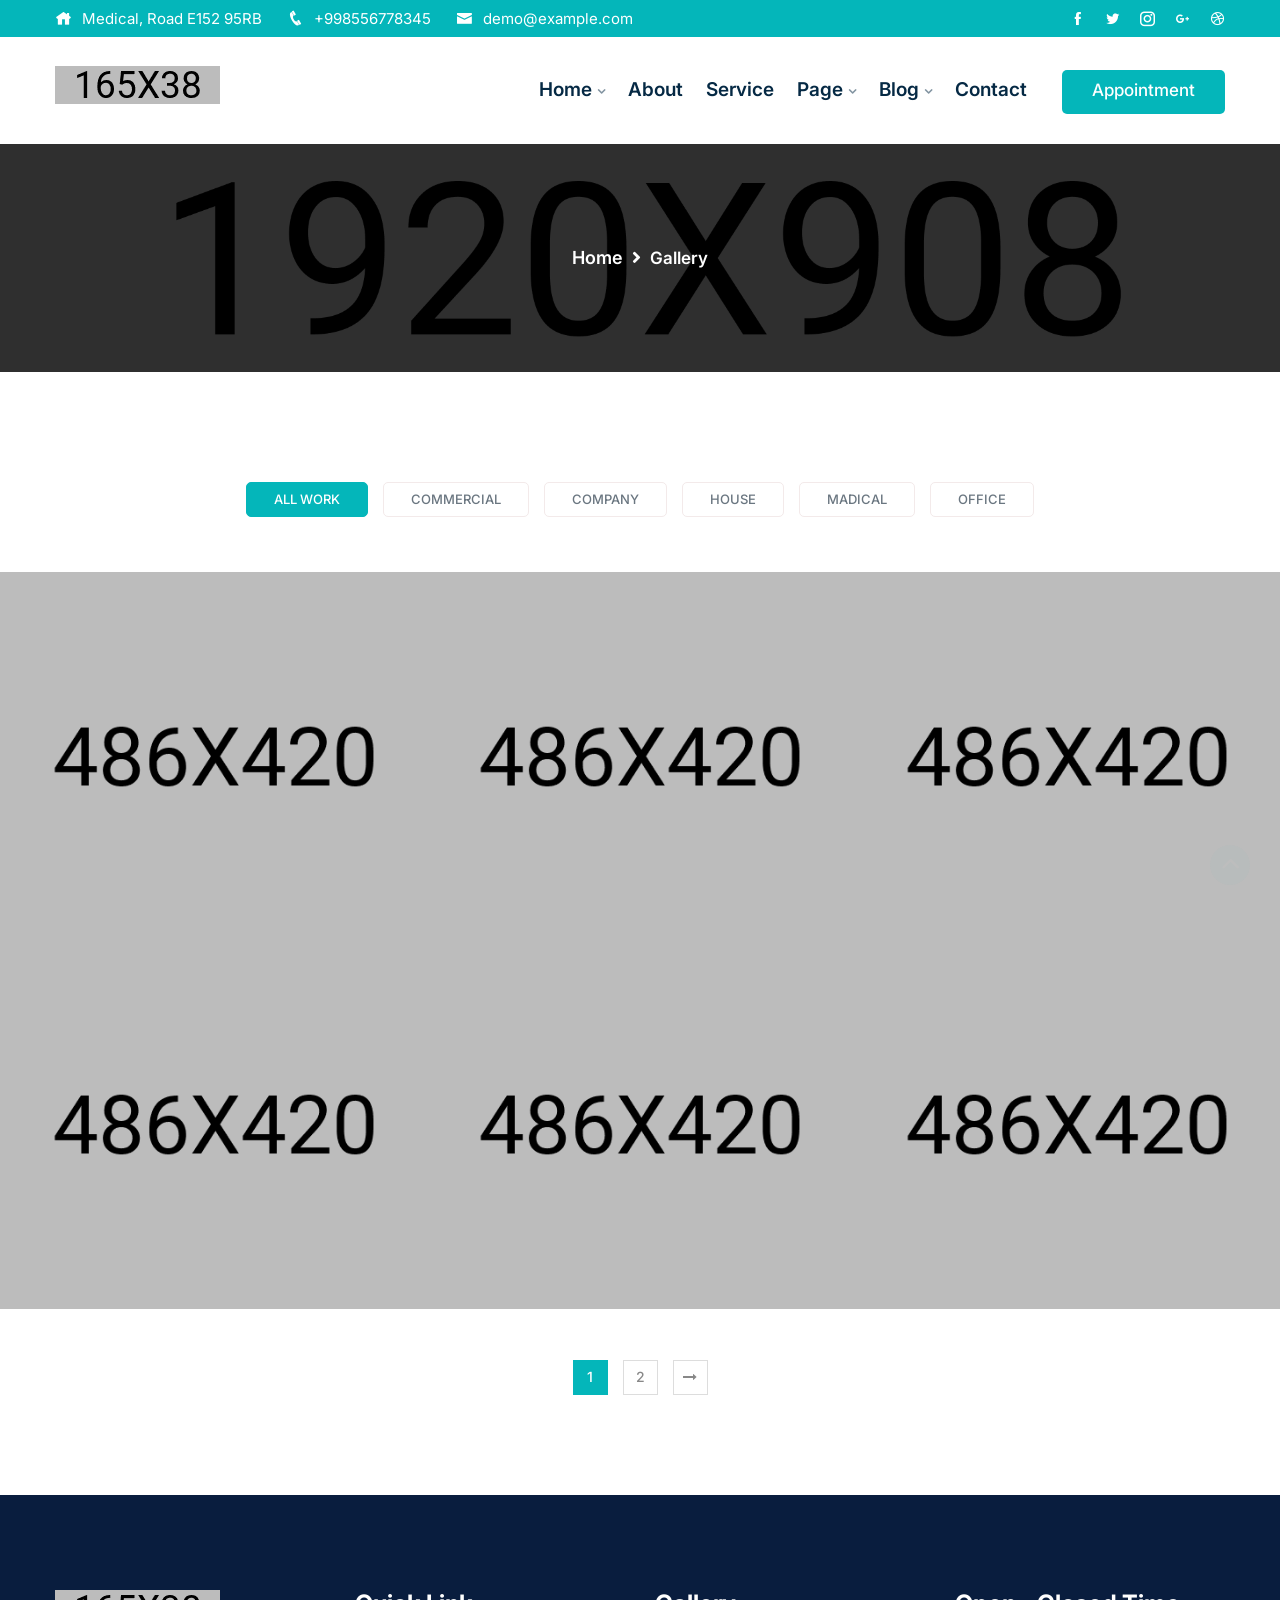
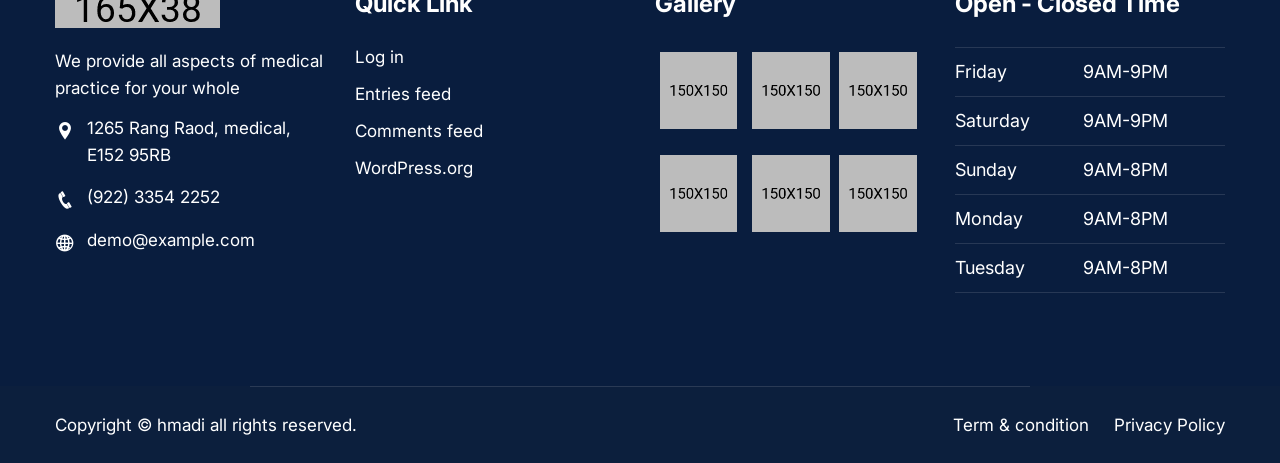
==== gallery.html @ abb75f38 "first commit" ====
<!DOCTYPE HTML>
<html lang="en-US">
    <head>

		<meta charset="UTF-8">
		<meta http-equiv="x-ua-compatible" content="ie=edge">
		<title>Hmadi - Doctor, Medical & Healthcare HTML5 Template</title>
		<meta name="description" content="">
		<meta name="viewport" content="width=device-width, initial-scale=1">
		<!-- Favicon Icon -->
        <link rel="icon"  type="image/png" href="assets/images/favicon.png">		
        <link rel="stylesheet" type="text/css" href="assets/css/bootstrap.min.css"/>
        <link rel="stylesheet" type="text/css" href="venobox/venobox.css"/>
        <link rel="stylesheet" type="text/css" href="assets/css/plugin_theme_css.css"/>
        <link rel="stylesheet" type="text/css" href="assets/css/style.css"/>        
		<link rel="stylesheet" type="text/css" href="assets/css/style.css"/>
		<link rel="stylesheet" type="text/css" href="style.css"/>
		<link rel="stylesheet" type="text/css" href="assets/css/responsive.css"/>
		<!-- modernizr js -->	
        <script src="assets/js/vendor/modernizr-2.8.3.min.js"></script>		
		
		
    </head>
<body class="hmadi_about_page">

<!-- header top area -->
<div class="hmadi-header-top">	
	<div class="container">					
		<!-- STYLE 1 RIGHT ICON  -->
		<div class="row">
				<!-- TOP LEFT -->
			<div class="col-lg-8 col-md-8 col-sm-7">
				<div class="top-address">
					<p>												
					<span><i class="icofont-home"></i>Medical, Road E152 95RB</span>
					<a href="tel:+998556778345"><i class="icofont-phone"></i>+998556778345</a>
					<a href="mailto:demo@example.com"><i class="icofont-envelope"></i>demo@example.com</a>	
					</p>
				</div>
			</div>
			<!-- TOP RIGHT -->
			<div class="col-lg-4 col-md-4 col-sm-12">
				<div class="top-right-menu">
					<ul class="social-icons text-right text_m_center">
						<li><a href="#"><i class="icofont-facebook"></i></a></li>
						<li><a  href="#" ><i class="icofont-twitter"></i></a></li>
						<li><a href="#"><i class="icofont-instagram"></i></a></li>
						<li><a href="#" ><i class="icofont-google-plus"></i></a></li>
						<li><a  href="#"><i class="icofont-dribbble"></i></a></li>							
					</ul>
				</div>
			</div>	
		</div>		 				
	</div>
</div>	
<!-- end header top area -->

<div class="hmadi-main-menu one_page hidden-xs hidden-sm">
	<div class="hmadi_nav_area scroll_fixed ">
		<div class="container">
			<div class="row logo-left">				
				<!-- LOGO -->
				<div class="col-lg-3 col-md-3 col-sm-12">
					<div class="logo">
						<a class="main_sticky_main_l" href="index.html" title="hmadi">
						<img src="assets/images/header-logo.png" alt="hmadi">
						</a>
						<a class="main_sticky_l" href="index.html" title="hmadi">
						<img src="assets/images/headerlogo3.png" alt="hmadi">
						</a>
					</div>	  
				</div>
				<!-- END LOGO -->
				<!-- MAIN MENU -->
				<div class="col-lg-9 col-md-9 col-sm-12">
					<nav class="hmadi_menu main-search-menu">	
						<ul class="sub-menu">
							<li class="menu-item-has-children">
								<a href="index.html">Home</a>
								<ul class="sub-menu">
									<li><a href="home-page-two.html">Home Page Two</a></li>
									<li><a href="home-page-three.html">Home Page Three</a></li>
									<li><a href="home-page-four.html">Home Page Four</a></li>
									<li><a href="home-page-five.html">Home Page Five</a></li>
									<li><a href="home-one-page.html">Home One Page</a></li>
								</ul>
							</li>
							<li><a href="about.html">About</a></li>
							<li><a href="service.html">Service</a></li>
							<li class="menu-item-has-children">
								<a href="#">Page</a>
								<ul class="sub-menu">
									<li><a href="member.html">Member</a></li>
									<li class="menu-item-has-children"><a href="gallery.html">Gallery</a>
										<ul class="sub-menu">
											<li><a href="portfolio-3column.html">Portfolio 3Column</a></li>
											<li><a href="portfolio-4column.html">Portfolio 4Column</a></li>
											<li><a href="portfolio-full-3column.html">Portfolio Full 3Column</a></li>
										</ul>
									</li>
									
									
									<li><a href="testimonial.html">Testimonial</a></li>
								</ul>
							</li>
							<li class="menu-item-has-children">
							<a href="blog.html">Blog</a>
								<ul class="sub-menu">
									<li><a href="blog-left-sidebar.html">Blog Left Sidebar</a></li>
									<li><a href="blog-right-sidebar.html">Blog Right Sidebar</a></li>
									<li><a href="blog-left-2sidebar.html">Blog Left 2Column</a></li>
									<li><a href="blog-right-2sidebar.html">Blog Right 2Column</a></li>
								</ul>
							</li>
							<li ><a href="contact.html">Contact</a></li>
						</ul>
						<div class="donate-btn-header">
							<a class="dtbtn" href="#">Appointment</a>	
						</div>	
					</nav>				
				</div>
			</div> 	
		</div> 	
	</div>  			
</div>

<!-- MOBILE MENU -->
 <div class="mobile_logo_area hidden-md hidden-lg">
	<div class="container">
		<div class="row">
			<div class="col-sm-12">					
				<div class="mobile_menu_logo text-center">
					<a href="index.html" title="hmadi">
						<img src="assets/images/header-logo.png" alt="hmadi" />
					</a>		
				</div>
			</div>
		</div>
	</div>
</div>
<!-- END MOBILE MENU -->
	
<!-- MOBILE MENU AREA -->
<div class="mbm hidden-md hidden-lg header_area main-menu-area">
	<div class="menu_area mobile-menu">
		<nav>						
			<ul class="sub-menu hmadi_menu_ulfirst nav_scroll">
				<li class="menu-item-has-children">
					<a href="index.html">Home</a>
					<ul class="sub-menu">
						<li><a href="home-page-two.html">Home Page Two</a></li>
						<li><a href="home-page-three.html">Home Page Three</a></li>
						<li><a href="home-page-four.html">Home Page Four</a></li>
						<li><a href="home-page-five.html">Home Page Five</a></li>
					</ul>
				</li>
				<li><a href="about.html">About</a></li>
				<li><a href="service.html">Service</a></li>
				<li class="menu-item-has-children">
					<a href="#">Page</a>
					<ul class="sub-menu">
						<li><a href="member.html">Member</a></li>
						<li class="menu-item-has-children"><a href="gallery.html">Gallery</a>
							<ul class="sub-menu">
								<li><a href="portfolio-3column.html">Portfolio 3Column</a></li>
								<li><a href="portfolio-4column.html">Portfolio 4Column</a></li>
								<li><a href="portfolio-full-3column.html">Portfolio Full 3Column</a></li>
							</ul>
						</li>
						
						
						<li><a href="testimonial.html">Testimonial</a></li>
					</ul>
				</li>
				<li class="menu-item-has-children">
				<a href="blog.html">Blog</a>
					<ul class="sub-menu">
						<li><a href="blog-left-sidebar.html">Blog Left Sidebar</a></li>
						<li><a href="blog-right-sidebar.html">Blog Right Sidebar</a></li>
						<li><a href="blog-left-2sidebar.html">Blog Left 2Column</a></li>
						<li><a href="blog-right-2sidebar.html">Blog Right 2Column</a></li>
					</ul>
				</li>
				<li ><a href="contact.html">Contact</a></li>
			</ul>								
		</nav>
	</div>					
</div>			
<!-- END MOBILE MENU AREA  -->



<!-- witr_breadcumb_area -->
<div class="hmadi_breadcumb_area">
	<div class="container">				
		<div class="row">
			<div class="col-md-12 txtc  text-center ccase">	
				<div class="breadcumb-inner">
					<ul>
						<li><a href="index.html">Home</a></li>
						<li><i class="fas fa-angle-right"></i></li>
						<li>Gallery</li>
					</ul>						
				</div>
			</div>
		</div>
	</div>
</div>


	
<div class="wirr_team_area">
	<div class="container-fuled">
		<div class="row ">
			<div class="col-md-12">
				<div class="portfolio_nav  wittr_pfilter_menu">
					<ul id="filter" class="filter_menu ">
						<li class="current_menu_item" data-filter="*">All Work</li>
						<li data-filter=".commercial">COMMERCIAL</li>
						<li data-filter=".company">COMPANY</li>
						<li data-filter=".house">HOUSE</li>
						<li data-filter=".madical">MADICAL</li>
						<li data-filter=".office">OFFICE</li>	
					</ul>
				</div>
				<div class=" em_load pstyle_1 em_port_container hmadi_top">					
					<div class="prot_wrap">				
						<!-- single portfolio -->
						<div class="col-lg-4  grid-item col-md-6 col-sm-12 witr_all commercial madical">
							<div class="single_protfolio single_protfolio1">
								<div class="prot_thumb">
								<img src="assets/images/themex-port-1.jpg"  alt="" >
									<div class="prot_content em_port_content">
										<div class="prot_content_inner">
											<div class="picon">
												<a class="portfolio-icon venobox vbox-item" href="assets/images/themex-port-1.jpg">
												<i class="fas fa-arrows-alt"></i></a>
													
											</div>
											<div class="porttitle_inner">
												<h3><a href="single-portfolio.html">Demo Media Title 1</a></h3>
												<p>
												<span class="category-item-p">Dental Care</span>	
												
												</p>
											</div>
										</div>
									</div>		
								</div>				
							</div>
						</div>
							<!-- single portfolio2 -->
						<div class="col-lg-4  grid-item col-md-6 col-xs-12 col-sm-12 witr_all company house">
							<div class="single_protfolio single_protfolio1">
								<div class="prot_thumb">
									<img src="assets/images/themex-port-4.jpg" alt="">
									<div class="prot_content em_port_content " >
										<div class="prot_content_inner">
											<div class="picon">
												<a class="portfolio-icon venobox vbox-item" href="assets/images/themex-port-4.jpg">
												<i class="fas fa-arrows-alt"></i></a>
												
											</div>
											<div class="porttitle_inner">
												<h3><a href="single-portfolio.html">Demo Media Title 2</a></h3>	
												<p>
													<span class="category-item-p">Skin Care</span>	
												</p>
											
											</div>
										</div>
									</div>		
								</div>				
							</div>
						</div>
							<!-- single portfolio3 -->
						<div class="col-lg-4  grid-item col-md-6 col-xs-12 col-sm-12 company office  witr_all">
							<div class="single_protfolio single_protfolio1" >
								<div class="prot_thumb">
									<img src="assets/images/themex-port-5.jpg" alt="">
									<div class="prot_content em_port_content ">
										<div class="prot_content_inner">
											<div class="picon">
												<a class="portfolio-icon venobox vbox-item"  href="assets/images/themex-port-5.jpg">
												<i class="fas fa-arrows-alt"></i></a>
												
											</div>
											<div class="porttitle_inner">
												<h3><a href="single-portfolio.html">Demo Media Title 3</a></h3>
												<p>
													<span class="category-item-p">Dental Care</span>	
													
												</p>
											</div>
										</div>
									</div>		
								</div>				
							</div>
						</div>
						<!-- single portfolio 4 -->
						<div class="col-lg-4  grid-item col-md-6 col-xs-12 col-sm-12 commercial witr_all company witr_all">
							<div class="single_protfolio" >
								<div class="prot_thumb">
									<img src="assets/images/themex-port-6.jpg" alt="">
									<div class="prot_content em_port_content ">
										<div class="prot_content_inner">
											<div class="picon">
												<a class="portfolio-icon venobox vbox-item" href="assets/images/themex-port-6.jpg">
												<i class="fas fa-arrows-alt"></i></a>
												
											</div>
											<div class="porttitle_inner">
												<h3><a href="single-portfolio.html">Demo Media Title 4</a></h3>
												<p>
													<span class="category-item-p">Matarnity</span>	
													
												</p>							
											</div>
										</div>
									</div>		
								</div>				
							</div>
						</div>
						<!-- single portfolio 5 -->
						<div class="col-lg-4  grid-item col-md-6 col-xs-12 col-sm-12 commercial witr_all company witr_all">
							<div class="single_protfolio" >
								<div class="prot_thumb">
									<img src="assets/images/themex-port-8.jpg" alt="">
									<div class="prot_content em_port_content ">
										<div class="prot_content_inner">
											<div class="picon">
												<a class="portfolio-icon venobox vbox-item" href="assets/images/themex-port-8.jpg">
												<i class="fas fa-arrows-alt"></i></a>
											</div>
											<div class="porttitle_inner">
												<h3><a href="single-portfolio.html">Demo Media Title 4</a></h3>
												<p>
													<span class="category-item-p">Dental Care</span>	
														
												</p>							
											</div>
										</div>
									</div>		
								</div>				
							</div>
						</div>
						<!-- single portfolio 6 -->
						<div class="col-lg-4  grid-item col-md-6 col-xs-12 col-sm-12 witr_all company house ">
							<div class="single_protfolio">
								<div class="prot_thumb">
									<img src="assets/images/themex-port-6.jpg" alt="">
									<div class="prot_content em_port_content " >
										<div class="prot_content_inner">
											<div class="picon">
												<a class="portfolio-icon venobox vbox-item" href="assets/images/themex-port-6.jpg">
												<i class="fas fa-arrows-alt"></i></a>
											</div>
											<div class="porttitle_inner">
												<h3><a href="single-portfolio.html">Demo Media Title5</a></h3>	
												<p>
													<span class="category-item-p">Skin Care</span>	
													
												</p>											
											</div>
										</div>
									</div>		
								</div>				
							</div>
						</div>

					</div>
				</div>
			</div>
		</div>
		<!-- START PAGINATION -->
		<div class="row">
			<div class="col-md-12">					
				<div class="paginations">
					<ul class='page-numbers'>
						<li><span aria-current='page' class='page-numbers current'>1</span></li>
						<li><a class='page-numbers' href='#'>2</a></li>
						<li><a class="next page-numbers" href="#"><i class="fa fa-long-arrow-right"></i></a></li>
					</ul>
				</div>	
			</div>
		</div>
		<!-- END START PAGINATION -->
	</div>
</div>
		
						
<!-- footer-middle -->
<div class="footer-middle"> 
	<div class="container">
		<div class="row">
			<div class="col-lg-3 col-md-6  col-sm-12  ">
				<div class="widget about_us">		
					<div class="about-footer">
						<div class="footer-widget address">
							<div class="footer-logo">
								<img src="assets/images/headerlogo3.png" alt=""> 
								<p>We provide all aspects of medical practice for your whole</p>
							</div>
							<div class="about-footer">
					<div class="footer-widget address">
						<div class="footer-address">
							<div class="footer_s_inner"> 
								<div class="footer-sociala-icon">
									<i class="icofont-location-pin"></i>
								</div>									
								<div class="footer-sociala-info">				
									<p>1265 Rang Raod, medical, E152 95RB</p>
								</div> 
							</div> 
							<div class="footer_s_inner"> 
								<div class="footer-sociala-icon">
									<i class="icofont-phone"></i>
								</div> 									
								<div class="footer-sociala-info">   
										<p>(922) 3354 2252</p>
								</div>
							</div>
							<div class="footer_s_inner"> 
								<div class="footer-sociala-icon"> 
									<i class="icofont-globe"></i>
								</div> 
								<div class="footer-sociala-info">  
									<p>demo@example.com</p>									
								</div>
							</div>
						</div>
					</div>
				</div>
						</div>
					</div>
				</div>
			</div>
			<div class="col-sm-12 col-md-6  col-lg-3 ">
				<div class="widget widget_nav_menu">
					<h2 class="widget-title">Quick Link</h2>
					<div class="menu-help-link-container">
						<ul  class="menu">
							<li><a href="#">Log in</a></li>
							<li ><a href="#">Entries feed</a></li>
							<li><a href="#">Comments feed</a></li>
							<li><a href="#">WordPress.org</a></li>
						
						</ul>
					</div>
				</div>
			</div>
			<div class="col-sm-12 col-md-6  col-lg-3 ">
				<div class="widget widget_media_gallery">
					<h2 class="widget-title">Gallery</h2>
					<div  class="gallery galleryid-1717 gallery-columns-3 gallery-size-thumbnail">
						<figure class="gallery-item">
							<div class="gallery-icon landscape">
								<a href="#"><img src="assets/images/footer-thumb1.jpg"  alt=""> </a>
							</div>
						</figure>
						<figure class="gallery-item">
							<div class="gallery-icon landscape">
								<a href="#"><img src="assets/images/footer-thumb2.jpg"  alt=""> </a>
							</div>
						</figure><figure class="gallery-item">
							<div class="gallery-icon landscape">
								<a href="#"><img src="assets/images/footer-thumb3.jpg"  alt=""> </a>
							</div>
						</figure>
						<figure class="gallery-item">
							<div class="gallery-icon landscape">
								<a href="#"><img src="assets/images/footer-thumb4.jpg"  alt=""> </a>
							</div>
						</figure>
						<figure class="gallery-item">
							<div class="gallery-icon landscape">
								<a href="#"><img src="assets/images/footer-thumb5.jpg"  alt=""> </a>
							</div>
						</figure><figure class="gallery-item">
							<div class="gallery-icon landscape">
								<a href="#"><img src="assets/images/footer-thumb6.jpg"  alt=""> </a>
							</div>
						</figure>
					</div>
				
				</div>
			</div>
			<div class="col-sm-12 col-md-6  col-lg-3 last">
				<div class="widget widget_text">
					<h2>Open - Closed Time</h2>			
					<div class="textwidget">
						<div class="bJpcZ t-oh">
							<div class="nRfCwb">
								<table class="WgFkxc">
									<tbody>
										<tr class="K7Ltle">
											<td class="SKNSIb">Friday</td>
											<td>9AM-9PM</td>
										</tr>
										<tr>
											<td class="SKNSIb">Saturday</td>
											<td>9AM-9PM</td>
										</tr>
										<tr>
											<td class="SKNSIb">Sunday</td>
											<td>9AM-8PM</td>
										</tr>
										<tr>
											<td class="SKNSIb">Monday</td>
											<td>9AM-8PM</td>
										</tr>
										<tr>
											<td class="SKNSIb">Tuesday</td>
											<td>9AM-8PM</td>
										</tr>
									</tbody>
								</table>
							</div>
						</div>
					</div>
				</div>
			</div>
		</div>
	</div>
</div>					
				
						
	<!-- footer-bottom	 -->
<div class="footer-bottom">
	<div class="container">
		<div class="row">
			<div class="col-lg-6 col-md-6  col-sm-12">
				<div class="copy-right-text">
					<p>Copyright &copy; hmadi all rights reserved.</p>
				</div>
			</div>
			<div class="col-lg-6 col-md-6  col-sm-12">				
				<div class="footer-menu">
					 <ul class="text-right">
						 <li><a href="#">Term & condition</a></li>
						<li><a href="#">Privacy Policy</a></li>
					</ul> 				
				</div>
			</div>				
		</div>
	</div>
</div>						
								


        <!-- Include All JS -->
        <script src="assets/js/vendor/jquery-3.5.1.min.js"></script>
        <script src="assets/js/bootstrap.min.js"></script>
        <script src="assets/js/isotope.pkgd.min.js"></script>
        <script src="assets/js/owl.carousel.min.js"></script>
        <script src="assets/js/jquery.nivo.slider.pack.js"></script>
        <script src="assets/js/slick.min.js"></script>
        <script src="assets/js/imagesloaded.pkgd.min.js"></script>
        <script src="venobox/venobox.min.js"></script>
        <script src="assets/js/jquery.appear.js"></script>
        <script src="assets/js/jquery.knob.js"></script>
        <script src="assets/js/BeerSlider.js"></script>
        <script src="assets/js/theme-pluginjs.js"></script>
        <script src="assets/js/jquery.meanmenu.js"></script>
        <script src="assets/js/ajax-mail.js"></script>		
        <script src="assets/js/theme.js"></script>
	
	</body>
</html>
---- assets/css/plugin_theme_css.css ----
/* nivo css */

.nivoSlider{position:relative;width:100%;height:auto;overflow:hidden}.nivoSlider  img{position:absolute;top:0;left:0;max-width:none}.nivo-main-image{display:block!important;position:relative!important;width:100%!important}.nivoSlider a.nivo-imageLink{position:absolute;top:0;left:0;width:100%;height:100%;border:0;padding:0;margin:0;z-index:6;display:none;background:white;filter:alpha(opacity=0);opacity:0}.nivo-slice{display:block;position:absolute;z-index:5;height:100%;top:0}.nivo-box{display:block;position:absolute;z-index:5;overflow:hidden}.nivo-box img{display:block}.nivo-caption{position:absolute;left:0;bottom:0;background:#000;color:#fff;width:100%;z-index:8;padding:5px 10px;opacity:.8;overflow:hidden;display:none;-moz-opacity:.8;filter:alpha(opacity=8);-webkit-box-sizing:border-box;-moz-box-sizing:border-box;box-sizing:border-box}.nivo-caption p{padding: 5px;}.nivo-caption a{display:inline-block;}.nivo-html-caption{display:none}.nivo-directionNav a{position:absolute;top:45%;z-index:9;cursor:pointer}.nivo-prevNav{left:0}.nivo-nextNav{right:0}.nivo-controlNav{text-align:center;padding:15px 0}.nivo-controlNav a{cursor:pointer}.nivo-controlNav a.active{font-weight:700}
.nivoSlider img {
    max-width: none !important;
}



@charset "UTF-8";/*!
 * animate.css -http://daneden.me/animate
 * Version - 3.5.2
 * Licensed under the MIT license - http://opensource.org/licenses/MIT
 *
 * Copyright (c) 2018 Daniel Eden
 */.animated{animation-duration:1s;animation-fill-mode:both}.animated.infinite{animation-iteration-count:infinite}.animated.hinge{animation-duration:2s}.animated.bounceIn,.animated.bounceOut,.animated.flipOutX,.animated.flipOutY{animation-duration:.75s}@keyframes bounce{20%,53%,80%,from,to{animation-timing-function:cubic-bezier(.215,.61,.355,1);transform:translate3d(0,0,0)}40%,43%{animation-timing-function:cubic-bezier(.755,.050,.855,.060);transform:translate3d(0,-30px,0)}70%{animation-timing-function:cubic-bezier(.755,.050,.855,.060);transform:translate3d(0,-15px,0)}90%{transform:translate3d(0,-4px,0)}}.bounce{animation-name:bounce;transform-origin:center bottom}@keyframes flash{50%,from,to{opacity:1}25%,75%{opacity:0}}.flash{animation-name:flash}@keyframes pulse{from,to{transform:scale3d(1,1,1)}50%{transform:scale3d(1.05,1.05,1.05)}}.pulse{animation-name:pulse}@keyframes rubberBand{from,to{transform:scale3d(1,1,1)}30%{transform:scale3d(1.25,.75,1)}40%{transform:scale3d(.75,1.25,1)}50%{transform:scale3d(1.15,.85,1)}65%{transform:scale3d(.95,1.05,1)}75%{transform:scale3d(1.05,.95,1)}}.rubberBand{animation-name:rubberBand}@keyframes shake{from,to{transform:translate3d(0,0,0)}10%,30%,50%,70%,90%{transform:translate3d(-10px,0,0)}20%,40%,60%,80%{transform:translate3d(10px,0,0)}}.shake{animation-name:shake}@keyframes headShake{0%{transform:translateX(0)}6.5%{transform:translateX(-6px) rotateY(-9deg)}18.5%{transform:translateX(5px) rotateY(7deg)}31.5%{transform:translateX(-3px) rotateY(-5deg)}43.5%{transform:translateX(2px) rotateY(3deg)}50%{transform:translateX(0)}}.headShake{animation-timing-function:ease-in-out;animation-name:headShake}@keyframes swing{20%{transform:rotate3d(0,0,1,15deg)}40%{transform:rotate3d(0,0,1,-10deg)}60%{transform:rotate3d(0,0,1,5deg)}80%{transform:rotate3d(0,0,1,-5deg)}to{transform:rotate3d(0,0,1,0deg)}}.swing{transform-origin:top center;animation-name:swing}@keyframes tada{from,to{transform:scale3d(1,1,1)}10%,20%{transform:scale3d(.9,.9,.9) rotate3d(0,0,1,-3deg)}30%,50%,70%,90%{transform:scale3d(1.1,1.1,1.1) rotate3d(0,0,1,3deg)}40%,60%,80%{transform:scale3d(1.1,1.1,1.1) rotate3d(0,0,1,-3deg)}}.tada{animation-name:tada}@keyframes wobble{from,to{transform:none}15%{transform:translate3d(-25%,0,0) rotate3d(0,0,1,-5deg)}30%{transform:translate3d(20%,0,0) rotate3d(0,0,1,3deg)}45%{transform:translate3d(-15%,0,0) rotate3d(0,0,1,-3deg)}60%{transform:translate3d(10%,0,0) rotate3d(0,0,1,2deg)}75%{transform:translate3d(-5%,0,0) rotate3d(0,0,1,-1deg)}}.wobble{animation-name:wobble}@keyframes jello{11.1%,from,to{transform:none}22.2%{transform:skewX(-12.5deg) skewY(-12.5deg)}33.3%{transform:skewX(6.25deg) skewY(6.25deg)}44.4%{transform:skewX(-3.125deg) skewY(-3.125deg)}55.5%{transform:skewX(1.5625deg) skewY(1.5625deg)}66.6%{transform:skewX(-.78125deg) skewY(-.78125deg)}77.7%{transform:skewX(.390625deg) skewY(.390625deg)}88.8%{transform:skewX(-.1953125deg) skewY(-.1953125deg)}}.jello{animation-name:jello;transform-origin:center}@keyframes bounceIn{20%,40%,60%,80%,from,to{animation-timing-function:cubic-bezier(.215,.61,.355,1)}0%{opacity:0;transform:scale3d(.3,.3,.3)}20%{transform:scale3d(1.1,1.1,1.1)}40%{transform:scale3d(.9,.9,.9)}60%{opacity:1;transform:scale3d(1.03,1.03,1.03)}80%{transform:scale3d(.97,.97,.97)}to{opacity:1;transform:scale3d(1,1,1)}}.bounceIn{animation-name:bounceIn}@keyframes bounceInDown{60%,75%,90%,from,to{animation-timing-function:cubic-bezier(.215,.61,.355,1)}0%{opacity:0;transform:translate3d(0,-3000px,0)}60%{opacity:1;transform:translate3d(0,25px,0)}75%{transform:translate3d(0,-10px,0)}90%{transform:translate3d(0,5px,0)}to{transform:none}}.bounceInDown{animation-name:bounceInDown}@keyframes bounceInLeft{60%,75%,90%,from,to{animation-timing-function:cubic-bezier(.215,.61,.355,1)}0%{opacity:0;transform:translate3d(-3000px,0,0)}60%{opacity:1;transform:translate3d(25px,0,0)}75%{transform:translate3d(-10px,0,0)}90%{transform:translate3d(5px,0,0)}to{transform:none}}.bounceInLeft{animation-name:bounceInLeft}@keyframes bounceInRight{60%,75%,90%,from,to{animation-timing-function:cubic-bezier(.215,.61,.355,1)}from{opacity:0;transform:translate3d(3000px,0,0)}60%{opacity:1;transform:translate3d(-25px,0,0)}75%{transform:translate3d(10px,0,0)}90%{transform:translate3d(-5px,0,0)}to{transform:none}}.bounceInRight{animation-name:bounceInRight}@keyframes bounceInUp{60%,75%,90%,from,to{animation-timing-function:cubic-bezier(.215,.61,.355,1)}from{opacity:0;transform:translate3d(0,3000px,0)}60%{opacity:1;transform:translate3d(0,-20px,0)}75%{transform:translate3d(0,10px,0)}90%{transform:translate3d(0,-5px,0)}to{transform:translate3d(0,0,0)}}.bounceInUp{animation-name:bounceInUp}@keyframes bounceOut{20%{transform:scale3d(.9,.9,.9)}50%,55%{opacity:1;transform:scale3d(1.1,1.1,1.1)}to{opacity:0;transform:scale3d(.3,.3,.3)}}.bounceOut{animation-name:bounceOut}@keyframes bounceOutDown{20%{transform:translate3d(0,10px,0)}40%,45%{opacity:1;transform:translate3d(0,-20px,0)}to{opacity:0;transform:translate3d(0,2000px,0)}}.bounceOutDown{animation-name:bounceOutDown}@keyframes bounceOutLeft{20%{opacity:1;transform:translate3d(20px,0,0)}to{opacity:0;transform:translate3d(-2000px,0,0)}}.bounceOutLeft{animation-name:bounceOutLeft}@keyframes bounceOutRight{20%{opacity:1;transform:translate3d(-20px,0,0)}to{opacity:0;transform:translate3d(2000px,0,0)}}.bounceOutRight{animation-name:bounceOutRight}@keyframes bounceOutUp{20%{transform:translate3d(0,-10px,0)}40%,45%{opacity:1;transform:translate3d(0,20px,0)}to{opacity:0;transform:translate3d(0,-2000px,0)}}.bounceOutUp{animation-name:bounceOutUp}@keyframes fadeIn{from{opacity:0}to{opacity:1}}.fadeIn{animation-name:fadeIn}@keyframes fadeInDown{from{opacity:0;transform:translate3d(0,-100%,0)}to{opacity:1;transform:none}}.fadeInDown{animation-name:fadeInDown}@keyframes fadeInDownBig{from{opacity:0;transform:translate3d(0,-2000px,0)}to{opacity:1;transform:none}}.fadeInDownBig{animation-name:fadeInDownBig}@keyframes fadeInLeft{from{opacity:0;transform:translate3d(-100%,0,0)}to{opacity:1;transform:none}}.fadeInLeft{animation-name:fadeInLeft}@keyframes fadeInLeftBig{from{opacity:0;transform:translate3d(-2000px,0,0)}to{opacity:1;transform:none}}.fadeInLeftBig{animation-name:fadeInLeftBig}@keyframes fadeInRight{from{opacity:0;transform:translate3d(100%,0,0)}to{opacity:1;transform:none}}.fadeInRight{animation-name:fadeInRight}@keyframes fadeInRightBig{from{opacity:0;transform:translate3d(2000px,0,0)}to{opacity:1;transform:none}}.fadeInRightBig{animation-name:fadeInRightBig}@keyframes fadeInUp{from{opacity:0;transform:translate3d(0,100%,0)}to{opacity:1;transform:none}}.fadeInUp{animation-name:fadeInUp}@keyframes fadeInUpBig{from{opacity:0;transform:translate3d(0,2000px,0)}to{opacity:1;transform:none}}.fadeInUpBig{animation-name:fadeInUpBig}@keyframes fadeOut{from{opacity:1}to{opacity:0}}.fadeOut{animation-name:fadeOut}@keyframes fadeOutDown{from{opacity:1}to{opacity:0;transform:translate3d(0,100%,0)}}.fadeOutDown{animation-name:fadeOutDown}@keyframes fadeOutDownBig{from{opacity:1}to{opacity:0;transform:translate3d(0,2000px,0)}}.fadeOutDownBig{animation-name:fadeOutDownBig}@keyframes fadeOutLeft{from{opacity:1}to{opacity:0;transform:translate3d(-100%,0,0)}}.fadeOutLeft{animation-name:fadeOutLeft}@keyframes fadeOutLeftBig{from{opacity:1}to{opacity:0;transform:translate3d(-2000px,0,0)}}.fadeOutLeftBig{animation-name:fadeOutLeftBig}@keyframes fadeOutRight{from{opacity:1}to{opacity:0;transform:translate3d(100%,0,0)}}.fadeOutRight{animation-name:fadeOutRight}@keyframes fadeOutRightBig{from{opacity:1}to{opacity:0;transform:translate3d(2000px,0,0)}}.fadeOutRightBig{animation-name:fadeOutRightBig}@keyframes fadeOutUp{from{opacity:1}to{opacity:0;transform:translate3d(0,-100%,0)}}.fadeOutUp{animation-name:fadeOutUp}@keyframes fadeOutUpBig{from{opacity:1}to{opacity:0;transform:translate3d(0,-2000px,0)}}.fadeOutUpBig{animation-name:fadeOutUpBig}@keyframes flip{from{transform:perspective(400px) rotate3d(0,1,0,-360deg);animation-timing-function:ease-out}40%{transform:perspective(400px) translate3d(0,0,150px) rotate3d(0,1,0,-190deg);animation-timing-function:ease-out}50%{transform:perspective(400px) translate3d(0,0,150px) rotate3d(0,1,0,-170deg);animation-timing-function:ease-in}80%{transform:perspective(400px) scale3d(.95,.95,.95);animation-timing-function:ease-in}to{transform:perspective(400px);animation-timing-function:ease-in}}.animated.flip{-webkit-backface-visibility:visible;backface-visibility:visible;animation-name:flip}@keyframes flipInX{from{transform:perspective(400px) rotate3d(1,0,0,90deg);animation-timing-function:ease-in;opacity:0}40%{transform:perspective(400px) rotate3d(1,0,0,-20deg);animation-timing-function:ease-in}60%{transform:perspective(400px) rotate3d(1,0,0,10deg);opacity:1}80%{transform:perspective(400px) rotate3d(1,0,0,-5deg)}to{transform:perspective(400px)}}.flipInX{-webkit-backface-visibility:visible!important;backface-visibility:visible!important;animation-name:flipInX}.flipInY,.flipOutX{-webkit-backface-visibility:visible!important}@keyframes flipInY{from{transform:perspective(400px) rotate3d(0,1,0,90deg);animation-timing-function:ease-in;opacity:0}40%{transform:perspective(400px) rotate3d(0,1,0,-20deg);animation-timing-function:ease-in}60%{transform:perspective(400px) rotate3d(0,1,0,10deg);opacity:1}80%{transform:perspective(400px) rotate3d(0,1,0,-5deg)}to{transform:perspective(400px)}}.flipInY{backface-visibility:visible!important;animation-name:flipInY}@keyframes flipOutX{from{transform:perspective(400px)}30%{transform:perspective(400px) rotate3d(1,0,0,-20deg);opacity:1}to{transform:perspective(400px) rotate3d(1,0,0,90deg);opacity:0}}.flipOutX{animation-name:flipOutX;backface-visibility:visible!important}@keyframes flipOutY{from{transform:perspective(400px)}30%{transform:perspective(400px) rotate3d(0,1,0,-15deg);opacity:1}to{transform:perspective(400px) rotate3d(0,1,0,90deg);opacity:0}}.flipOutY{-webkit-backface-visibility:visible!important;backface-visibility:visible!important;animation-name:flipOutY}@keyframes lightSpeedIn{from{transform:translate3d(100%,0,0) skewX(-30deg);opacity:0}60%{transform:skewX(20deg);opacity:1}80%{transform:skewX(-5deg);opacity:1}to{transform:none;opacity:1}}.lightSpeedIn{animation-name:lightSpeedIn;animation-timing-function:ease-out}@keyframes lightSpeedOut{from{opacity:1}to{transform:translate3d(100%,0,0) skewX(30deg);opacity:0}}.lightSpeedOut{animation-name:lightSpeedOut;animation-timing-function:ease-in}@keyframes rotateIn{from{transform-origin:center;transform:rotate3d(0,0,1,-200deg);opacity:0}to{transform-origin:center;transform:none;opacity:1}}.rotateIn{animation-name:rotateIn}@keyframes rotateInDownLeft{from{transform-origin:left bottom;transform:rotate3d(0,0,1,-45deg);opacity:0}to{transform-origin:left bottom;transform:none;opacity:1}}.rotateInDownLeft{animation-name:rotateInDownLeft}@keyframes rotateInDownRight{from{transform-origin:right bottom;transform:rotate3d(0,0,1,45deg);opacity:0}to{transform-origin:right bottom;transform:none;opacity:1}}.rotateInDownRight{animation-name:rotateInDownRight}@keyframes rotateInUpLeft{from{transform-origin:left bottom;transform:rotate3d(0,0,1,45deg);opacity:0}to{transform-origin:left bottom;transform:none;opacity:1}}.rotateInUpLeft{animation-name:rotateInUpLeft}@keyframes rotateInUpRight{from{transform-origin:right bottom;transform:rotate3d(0,0,1,-90deg);opacity:0}to{transform-origin:right bottom;transform:none;opacity:1}}.rotateInUpRight{animation-name:rotateInUpRight}@keyframes rotateOut{from{transform-origin:center;opacity:1}to{transform-origin:center;transform:rotate3d(0,0,1,200deg);opacity:0}}.rotateOut{animation-name:rotateOut}@keyframes rotateOutDownLeft{from{transform-origin:left bottom;opacity:1}to{transform-origin:left bottom;transform:rotate3d(0,0,1,45deg);opacity:0}}.rotateOutDownLeft{animation-name:rotateOutDownLeft}@keyframes rotateOutDownRight{from{transform-origin:right bottom;opacity:1}to{transform-origin:right bottom;transform:rotate3d(0,0,1,-45deg);opacity:0}}.rotateOutDownRight{animation-name:rotateOutDownRight}@keyframes rotateOutUpLeft{from{transform-origin:left bottom;opacity:1}to{transform-origin:left bottom;transform:rotate3d(0,0,1,-45deg);opacity:0}}.rotateOutUpLeft{animation-name:rotateOutUpLeft}@keyframes rotateOutUpRight{from{transform-origin:right bottom;opacity:1}to{transform-origin:right bottom;transform:rotate3d(0,0,1,90deg);opacity:0}}.rotateOutUpRight{animation-name:rotateOutUpRight}@keyframes hinge{0%{transform-origin:top left;animation-timing-function:ease-in-out}20%,60%{transform:rotate3d(0,0,1,80deg);transform-origin:top left;animation-timing-function:ease-in-out}40%,80%{transform:rotate3d(0,0,1,60deg);transform-origin:top left;animation-timing-function:ease-in-out;opacity:1}to{transform:translate3d(0,700px,0);opacity:0}}.hinge{animation-name:hinge}@keyframes jackInTheBox{from{opacity:0;transform:scale(.1) rotate(30deg);transform-origin:center bottom}50%{transform:rotate(-10deg)}70%{transform:rotate(3deg)}to{opacity:1;transform:scale(1)}}.jackInTheBox{animation-name:jackInTheBox}@keyframes rollIn{from{opacity:0;transform:translate3d(-100%,0,0) rotate3d(0,0,1,-120deg)}to{opacity:1;transform:none}}.rollIn{animation-name:rollIn}@keyframes rollOut{from{opacity:1}to{opacity:0;transform:translate3d(100%,0,0) rotate3d(0,0,1,120deg)}}.rollOut{animation-name:rollOut}@keyframes zoomIn{from{opacity:0;transform:scale3d(.3,.3,.3)}50%{opacity:1}}.zoomIn{animation-name:zoomIn}@keyframes zoomInDown{from{opacity:0;transform:scale3d(.1,.1,.1) translate3d(0,-1000px,0);animation-timing-function:cubic-bezier(.55,.055,.675,.19)}60%{opacity:1;transform:scale3d(.475,.475,.475) translate3d(0,60px,0);animation-timing-function:cubic-bezier(.175,.885,.32,1)}}.zoomInDown{animation-name:zoomInDown}@keyframes zoomInLeft{from{opacity:0;transform:scale3d(.1,.1,.1) translate3d(-1000px,0,0);animation-timing-function:cubic-bezier(.55,.055,.675,.19)}60%{opacity:1;transform:scale3d(.475,.475,.475) translate3d(10px,0,0);animation-timing-function:cubic-bezier(.175,.885,.32,1)}}.zoomInLeft{animation-name:zoomInLeft}@keyframes zoomInRight{from{opacity:0;transform:scale3d(.1,.1,.1) translate3d(1000px,0,0);animation-timing-function:cubic-bezier(.55,.055,.675,.19)}60%{opacity:1;transform:scale3d(.475,.475,.475) translate3d(-10px,0,0);animation-timing-function:cubic-bezier(.175,.885,.32,1)}}.zoomInRight{animation-name:zoomInRight}@keyframes zoomInUp{from{opacity:0;transform:scale3d(.1,.1,.1) translate3d(0,1000px,0);animation-timing-function:cubic-bezier(.55,.055,.675,.19)}60%{opacity:1;transform:scale3d(.475,.475,.475) translate3d(0,-60px,0);animation-timing-function:cubic-bezier(.175,.885,.32,1)}}.zoomInUp{animation-name:zoomInUp}@keyframes zoomOut{from{opacity:1}50%{opacity:0;transform:scale3d(.3,.3,.3)}to{opacity:0}}.zoomOut{animation-name:zoomOut}@keyframes zoomOutDown{40%{opacity:1;transform:scale3d(.475,.475,.475) translate3d(0,-60px,0);animation-timing-function:cubic-bezier(.55,.055,.675,.19)}to{opacity:0;transform:scale3d(.1,.1,.1) translate3d(0,2000px,0);transform-origin:center bottom;animation-timing-function:cubic-bezier(.175,.885,.32,1)}}.zoomOutDown{animation-name:zoomOutDown}@keyframes zoomOutLeft{40%{opacity:1;transform:scale3d(.475,.475,.475) translate3d(42px,0,0)}to{opacity:0;transform:scale(.1) translate3d(-2000px,0,0);transform-origin:left center}}.zoomOutLeft{animation-name:zoomOutLeft}@keyframes zoomOutRight{40%{opacity:1;transform:scale3d(.475,.475,.475) translate3d(-42px,0,0)}to{opacity:0;transform:scale(.1) translate3d(2000px,0,0);transform-origin:right center}}.zoomOutRight{animation-name:zoomOutRight}@keyframes zoomOutUp{40%{opacity:1;transform:scale3d(.475,.475,.475) translate3d(0,60px,0);animation-timing-function:cubic-bezier(.55,.055,.675,.19)}to{opacity:0;transform:scale3d(.1,.1,.1) translate3d(0,-2000px,0);transform-origin:center bottom;animation-timing-function:cubic-bezier(.175,.885,.32,1)}}.zoomOutUp{animation-name:zoomOutUp}@keyframes slideInDown{from{transform:translate3d(0,-100%,0);visibility:visible}to{transform:translate3d(0,0,0)}}.slideInDown{animation-name:slideInDown}@keyframes slideInLeft{from{transform:translate3d(-100%,0,0);visibility:visible}to{transform:translate3d(0,0,0)}}.slideInLeft{animation-name:slideInLeft}@keyframes slideInRight{from{transform:translate3d(100%,0,0);visibility:visible}to{transform:translate3d(0,0,0)}}.slideInRight{animation-name:slideInRight}@keyframes slideInUp{from{transform:translate3d(0,100%,0);visibility:visible}to{transform:translate3d(0,0,0)}}.slideInUp{animation-name:slideInUp}@keyframes slideOutDown{from{transform:translate3d(0,0,0)}to{visibility:hidden;transform:translate3d(0,100%,0)}}.slideOutDown{animation-name:slideOutDown}@keyframes slideOutLeft{from{transform:translate3d(0,0,0)}to{visibility:hidden;transform:translate3d(-100%,0,0)}}.slideOutLeft{animation-name:slideOutLeft}@keyframes slideOutRight{from{transform:translate3d(0,0,0)}to{visibility:hidden;transform:translate3d(100%,0,0)}}.slideOutRight{animation-name:slideOutRight}@keyframes slideOutUp{from{transform:translate3d(0,0,0)}to{visibility:hidden;transform:translate3d(0,-100%,0)}}.slideOutUp{animation-name:slideOutUp}
 
 
 /*  animate headline */
 
 .cd-words-wrapper{display:inline-block;position:relative;text-align:left}.cd-words-wrapper b{display:inline-block;position:absolute;white-space:nowrap;left:0;top:0}.cd-words-wrapper b.is-visible{position:relative}.no-js .cd-words-wrapper b{opacity:0}.no-js .cd-words-wrapper b.is-visible{opacity:1}.cd-headline.rotate-1 .cd-words-wrapper{-webkit-perspective:300px;-moz-perspective:300px;perspective:300px}.cd-headline.rotate-1 b{opacity:0;-webkit-transform-origin:50% 100%;-moz-transform-origin:50% 100%;-ms-transform-origin:50% 100%;-o-transform-origin:50% 100%;transform-origin:50% 100%;-webkit-transform:rotateX(180deg);-moz-transform:rotateX(180deg);-ms-transform:rotateX(180deg);-o-transform:rotateX(180deg);transform:rotateX(180deg)}.cd-headline.rotate-1 b.is-visible{opacity:1;-webkit-transform:rotateX(0deg);-moz-transform:rotateX(0deg);-ms-transform:rotateX(0deg);-o-transform:rotateX(0deg);transform:rotateX(0deg);-webkit-animation:cd-rotate-1-in 1.2s;-moz-animation:cd-rotate-1-in 1.2s;animation:cd-rotate-1-in 1.2s}.cd-headline.rotate-1 b.is-hidden{-webkit-transform:rotateX(180deg);-moz-transform:rotateX(180deg);-ms-transform:rotateX(180deg);-o-transform:rotateX(180deg);transform:rotateX(180deg);-webkit-animation:cd-rotate-1-out 1.2s;-moz-animation:cd-rotate-1-out 1.2s;animation:cd-rotate-1-out 1.2s}@-webkit-keyframes cd-rotate-1-in{0%{-webkit-transform:rotateX(180deg);opacity:0}35%{-webkit-transform:rotateX(120deg);opacity:0}65%{opacity:0}100%{-webkit-transform:rotateX(360deg);opacity:1}}@-moz-keyframes cd-rotate-1-in{0%{-moz-transform:rotateX(180deg);opacity:0}35%{-moz-transform:rotateX(120deg);opacity:0}65%{opacity:0}100%{-moz-transform:rotateX(360deg);opacity:1}}@keyframes cd-rotate-1-in{0%{-webkit-transform:rotateX(180deg);-moz-transform:rotateX(180deg);-ms-transform:rotateX(180deg);-o-transform:rotateX(180deg);transform:rotateX(180deg);opacity:0}35%{-webkit-transform:rotateX(120deg);-moz-transform:rotateX(120deg);-ms-transform:rotateX(120deg);-o-transform:rotateX(120deg);transform:rotateX(120deg);opacity:0}65%{opacity:0}100%{-webkit-transform:rotateX(360deg);-moz-transform:rotateX(360deg);-ms-transform:rotateX(360deg);-o-transform:rotateX(360deg);transform:rotateX(360deg);opacity:1}}@-webkit-keyframes cd-rotate-1-out{0%{-webkit-transform:rotateX(0deg);opacity:1}35%{-webkit-transform:rotateX(-40deg);opacity:1}65%{opacity:0}100%{-webkit-transform:rotateX(180deg);opacity:0}}@-moz-keyframes cd-rotate-1-out{0%{-moz-transform:rotateX(0deg);opacity:1}35%{-moz-transform:rotateX(-40deg);opacity:1}65%{opacity:0}100%{-moz-transform:rotateX(180deg);opacity:0}}@keyframes cd-rotate-1-out{0%{-webkit-transform:rotateX(0deg);-moz-transform:rotateX(0deg);-ms-transform:rotateX(0deg);-o-transform:rotateX(0deg);transform:rotateX(0deg);opacity:1}35%{-webkit-transform:rotateX(-40deg);-moz-transform:rotateX(-40deg);-ms-transform:rotateX(-40deg);-o-transform:rotateX(-40deg);transform:rotateX(-40deg);opacity:1}65%{opacity:0}100%{-webkit-transform:rotateX(180deg);-moz-transform:rotateX(180deg);-ms-transform:rotateX(180deg);-o-transform:rotateX(180deg);transform:rotateX(180deg);opacity:0}}.cd-headline.type .cd-words-wrapper{vertical-align:top;overflow:hidden}.cd-headline.type .cd-words-wrapper::after{content:'';position:absolute;right:0;top:50%;bottom:auto;-webkit-transform:translateY(-50%);-moz-transform:translateY(-50%);-ms-transform:translateY(-50%);-o-transform:translateY(-50%);transform:translateY(-50%);height:90%;width:1px;background-color:#aebcb9}.cd-headline.type .cd-words-wrapper.waiting::after{-webkit-animation:cd-pulse 1s infinite;-moz-animation:cd-pulse 1s infinite;animation:cd-pulse 1s infinite}.cd-headline.type .cd-words-wrapper.selected{background-color:#aebcb9}.cd-headline.type .cd-words-wrapper.selected::after{visibility:hidden}.cd-headline.type .cd-words-wrapper.selected b{color:#0d0d0d}.cd-headline.type b{visibility:hidden}.cd-headline.type b.is-visible{visibility:visible}.cd-headline.type i{position:absolute;visibility:hidden}.cd-headline.type i.in{position:relative;visibility:visible}@-webkit-keyframes cd-pulse{0%{-webkit-transform:translateY(-50%) scale(1);opacity:1}40%{-webkit-transform:translateY(-50%) scale(0.9);opacity:0}100%{-webkit-transform:translateY(-50%) scale(0);opacity:0}}@-moz-keyframes cd-pulse{0%{-moz-transform:translateY(-50%) scale(1);opacity:1}40%{-moz-transform:translateY(-50%) scale(0.9);opacity:0}100%{-moz-transform:translateY(-50%) scale(0);opacity:0}}@keyframes cd-pulse{0%{-webkit-transform:translateY(-50%) scale(1);-moz-transform:translateY(-50%) scale(1);-ms-transform:translateY(-50%) scale(1);-o-transform:translateY(-50%) scale(1);transform:translateY(-50%) scale(1);opacity:1}40%{-webkit-transform:translateY(-50%) scale(0.9);-moz-transform:translateY(-50%) scale(0.9);-ms-transform:translateY(-50%) scale(0.9);-o-transform:translateY(-50%) scale(0.9);transform:translateY(-50%) scale(0.9);opacity:0}100%{-webkit-transform:translateY(-50%) scale(0);-moz-transform:translateY(-50%) scale(0);-ms-transform:translateY(-50%) scale(0);-o-transform:translateY(-50%) scale(0);transform:translateY(-50%) scale(0);opacity:0}}.cd-headline.rotate-2 .cd-words-wrapper{-webkit-perspective:300px;-moz-perspective:300px;perspective:300px}.cd-headline.rotate-2 i, .cd-headline.rotate-2 em{display:inline-block;-webkit-backface-visibility:hidden;backface-visibility:hidden}.cd-headline.rotate-2 b{opacity:0}.cd-headline.rotate-2 i{-webkit-transform-style:preserve-3d;-moz-transform-style:preserve-3d;-ms-transform-style:preserve-3d;-o-transform-style:preserve-3d;transform-style:preserve-3d;-webkit-transform:translateZ(-20px) rotateX(90deg);-moz-transform:translateZ(-20px) rotateX(90deg);-ms-transform:translateZ(-20px) rotateX(90deg);-o-transform:translateZ(-20px) rotateX(90deg);transform:translateZ(-20px) rotateX(90deg);opacity:0}.is-visible .cd-headline.rotate-2 i{opacity:1}.cd-headline.rotate-2 i.in{-webkit-animation:cd-rotate-2-in 0.4s forwards;-moz-animation:cd-rotate-2-in 0.4s forwards;animation:cd-rotate-2-in 0.4s forwards}.cd-headline.rotate-2 i.out{-webkit-animation:cd-rotate-2-out 0.4s forwards;-moz-animation:cd-rotate-2-out 0.4s forwards;animation:cd-rotate-2-out 0.4s forwards}.cd-headline.rotate-2 em{-webkit-transform:translateZ(20px);-moz-transform:translateZ(20px);-ms-transform:translateZ(20px);-o-transform:translateZ(20px);transform:translateZ(20px)}.no-csstransitions .cd-headline.rotate-2 i{-webkit-transform:rotateX(0deg);-moz-transform:rotateX(0deg);-ms-transform:rotateX(0deg);-o-transform:rotateX(0deg);transform:rotateX(0deg);opacity:0}.no-csstransitions .cd-headline.rotate-2 i em{-webkit-transform:scale(1);-moz-transform:scale(1);-ms-transform:scale(1);-o-transform:scale(1);transform:scale(1)}.no-csstransitions .cd-headline.rotate-2 .is-visible i{opacity:1}@-webkit-keyframes cd-rotate-2-in{0%{opacity:0;-webkit-transform:translateZ(-20px) rotateX(90deg)}60%{opacity:1;-webkit-transform:translateZ(-20px) rotateX(-10deg)}100%{opacity:1;-webkit-transform:translateZ(-20px) rotateX(0deg)}}@-moz-keyframes cd-rotate-2-in{0%{opacity:0;-moz-transform:translateZ(-20px) rotateX(90deg)}60%{opacity:1;-moz-transform:translateZ(-20px) rotateX(-10deg)}100%{opacity:1;-moz-transform:translateZ(-20px) rotateX(0deg)}}@keyframes cd-rotate-2-in{0%{opacity:0;-webkit-transform:translateZ(-20px) rotateX(90deg);-moz-transform:translateZ(-20px) rotateX(90deg);-ms-transform:translateZ(-20px) rotateX(90deg);-o-transform:translateZ(-20px) rotateX(90deg);transform:translateZ(-20px) rotateX(90deg)}60%{opacity:1;-webkit-transform:translateZ(-20px) rotateX(-10deg);-moz-transform:translateZ(-20px) rotateX(-10deg);-ms-transform:translateZ(-20px) rotateX(-10deg);-o-transform:translateZ(-20px) rotateX(-10deg);transform:translateZ(-20px) rotateX(-10deg)}100%{opacity:1;-webkit-transform:translateZ(-20px) rotateX(0deg);-moz-transform:translateZ(-20px) rotateX(0deg);-ms-transform:translateZ(-20px) rotateX(0deg);-o-transform:translateZ(-20px) rotateX(0deg);transform:translateZ(-20px) rotateX(0deg)}}@-webkit-keyframes cd-rotate-2-out{0%{opacity:1;-webkit-transform:translateZ(-20px) rotateX(0)}60%{opacity:0;-webkit-transform:translateZ(-20px) rotateX(-100deg)}100%{opacity:0;-webkit-transform:translateZ(-20px) rotateX(-90deg)}}@-moz-keyframes cd-rotate-2-out{0%{opacity:1;-moz-transform:translateZ(-20px) rotateX(0)}60%{opacity:0;-moz-transform:translateZ(-20px) rotateX(-100deg)}100%{opacity:0;-moz-transform:translateZ(-20px) rotateX(-90deg)}}@keyframes cd-rotate-2-out{0%{opacity:1;-webkit-transform:translateZ(-20px) rotateX(0);-moz-transform:translateZ(-20px) rotateX(0);-ms-transform:translateZ(-20px) rotateX(0);-o-transform:translateZ(-20px) rotateX(0);transform:translateZ(-20px) rotateX(0)}60%{opacity:0;-webkit-transform:translateZ(-20px) rotateX(-100deg);-moz-transform:translateZ(-20px) rotateX(-100deg);-ms-transform:translateZ(-20px) rotateX(-100deg);-o-transform:translateZ(-20px) rotateX(-100deg);transform:translateZ(-20px) rotateX(-100deg)}100%{opacity:0;-webkit-transform:translateZ(-20px) rotateX(-90deg);-moz-transform:translateZ(-20px) rotateX(-90deg);-ms-transform:translateZ(-20px) rotateX(-90deg);-o-transform:translateZ(-20px) rotateX(-90deg);transform:translateZ(-20px) rotateX(-90deg)}}.cd-headline.loading-bar span{display:inline-block;padding: .2em 0}.cd-headline.loading-bar .cd-words-wrapper{overflow:hidden;vertical-align:top}.cd-headline.loading-bar .cd-words-wrapper::after{content:'';position:absolute;left:0;bottom:0;height:3px;width:0;background:#0096a7;z-index:2;-webkit-transition:width 0.3s -0.1s;-moz-transition:width 0.3s -0.1s;transition:width 0.3s -0.1s}.cd-headline.loading-bar .cd-words-wrapper.is-loading::after{width:100%;-webkit-transition:width 3s;-moz-transition:width 3s;transition:width 3s}.cd-headline.loading-bar b{top: .2em;opacity:0;-webkit-transition:opacity 0.3s;-moz-transition:opacity 0.3s;transition:opacity 0.3s}.cd-headline.loading-bar b.is-visible{opacity:1;top:0}.cd-headline.slide span{display:inline-block;padding: .2em 0}.cd-headline.slide .cd-words-wrapper{overflow:hidden;vertical-align:top}.cd-headline.slide b{opacity:0;top: .2em}.cd-headline.slide b.is-visible{top:0;opacity:1;-webkit-animation:slide-in 0.6s;-moz-animation:slide-in 0.6s;animation:slide-in 0.6s}.cd-headline.slide b.is-hidden{-webkit-animation:slide-out 0.6s;-moz-animation:slide-out 0.6s;animation:slide-out 0.6s}@-webkit-keyframes slide-in{0%{opacity:0;-webkit-transform:translateY(-100%)}60%{opacity:1;-webkit-transform:translateY(20%)}100%{opacity:1;-webkit-transform:translateY(0)}}@-moz-keyframes slide-in{0%{opacity:0;-moz-transform:translateY(-100%)}60%{opacity:1;-moz-transform:translateY(20%)}100%{opacity:1;-moz-transform:translateY(0)}}@keyframes slide-in{0%{opacity:0;-webkit-transform:translateY(-100%);-moz-transform:translateY(-100%);-ms-transform:translateY(-100%);-o-transform:translateY(-100%);transform:translateY(-100%)}60%{opacity:1;-webkit-transform:translateY(20%);-moz-transform:translateY(20%);-ms-transform:translateY(20%);-o-transform:translateY(20%);transform:translateY(20%)}100%{opacity:1;-webkit-transform:translateY(0);-moz-transform:translateY(0);-ms-transform:translateY(0);-o-transform:translateY(0);transform:translateY(0)}}@-webkit-keyframes slide-out{0%{opacity:1;-webkit-transform:translateY(0)}60%{opacity:0;-webkit-transform:translateY(120%)}100%{opacity:0;-webkit-transform:translateY(100%)}}@-moz-keyframes slide-out{0%{opacity:1;-moz-transform:translateY(0)}60%{opacity:0;-moz-transform:translateY(120%)}100%{opacity:0;-moz-transform:translateY(100%)}}@keyframes slide-out{0%{opacity:1;-webkit-transform:translateY(0);-moz-transform:translateY(0);-ms-transform:translateY(0);-o-transform:translateY(0);transform:translateY(0)}60%{opacity:0;-webkit-transform:translateY(120%);-moz-transform:translateY(120%);-ms-transform:translateY(120%);-o-transform:translateY(120%);transform:translateY(120%)}100%{opacity:0;-webkit-transform:translateY(100%);-moz-transform:translateY(100%);-ms-transform:translateY(100%);-o-transform:translateY(100%);transform:translateY(100%)}}.cd-headline.clip span{display:inline-block;padding: 0}.cd-headline.clip .cd-words-wrapper{overflow:hidden;vertical-align:top}.cd-headline.clip .cd-words-wrapper::after{content:'';position:absolute;top:0;right:0;width:2px;height:100%;background-color:#aebcb9}.cd-headline.clip b{opacity:0}.cd-headline.clip b.is-visible{opacity:1}.cd-headline.zoom .cd-words-wrapper{-webkit-perspective:300px;-moz-perspective:300px;perspective:300px}.cd-headline.zoom b{opacity:0}.cd-headline.zoom b.is-visible{opacity:1;-webkit-animation:zoom-in 0.8s;-moz-animation:zoom-in 0.8s;animation:zoom-in 0.8s}.cd-headline.zoom b.is-hidden{-webkit-animation:zoom-out 0.8s;-moz-animation:zoom-out 0.8s;animation:zoom-out 0.8s}@-webkit-keyframes zoom-in{0%{opacity:0;-webkit-transform:translateZ(100px)}100%{opacity:1;-webkit-transform:translateZ(0)}}@-moz-keyframes zoom-in{0%{opacity:0;-moz-transform:translateZ(100px)}100%{opacity:1;-moz-transform:translateZ(0)}}@keyframes zoom-in{0%{opacity:0;-webkit-transform:translateZ(100px);-moz-transform:translateZ(100px);-ms-transform:translateZ(100px);-o-transform:translateZ(100px);transform:translateZ(100px)}100%{opacity:1;-webkit-transform:translateZ(0);-moz-transform:translateZ(0);-ms-transform:translateZ(0);-o-transform:translateZ(0);transform:translateZ(0)}}@-webkit-keyframes zoom-out{0%{opacity:1;-webkit-transform:translateZ(0)}100%{opacity:0;-webkit-transform:translateZ(-100px)}}@-moz-keyframes zoom-out{0%{opacity:1;-moz-transform:translateZ(0)}100%{opacity:0;-moz-transform:translateZ(-100px)}}@keyframes zoom-out{0%{opacity:1;-webkit-transform:translateZ(0);-moz-transform:translateZ(0);-ms-transform:translateZ(0);-o-transform:translateZ(0);transform:translateZ(0)}100%{opacity:0;-webkit-transform:translateZ(-100px);-moz-transform:translateZ(-100px);-ms-transform:translateZ(-100px);-o-transform:translateZ(-100px);transform:translateZ(-100px)}}.cd-headline.rotate-3 .cd-words-wrapper{-webkit-perspective:300px;-moz-perspective:300px;perspective:300px}.cd-headline.rotate-3 b{opacity:0}.cd-headline.rotate-3 i{display:inline-block;-webkit-transform:rotateY(180deg);-moz-transform:rotateY(180deg);-ms-transform:rotateY(180deg);-o-transform:rotateY(180deg);transform:rotateY(180deg);-webkit-backface-visibility:hidden;backface-visibility:hidden}.is-visible .cd-headline.rotate-3 i{-webkit-transform:rotateY(0deg);-moz-transform:rotateY(0deg);-ms-transform:rotateY(0deg);-o-transform:rotateY(0deg);transform:rotateY(0deg)}.cd-headline.rotate-3 i.in{-webkit-animation:cd-rotate-3-in 0.6s forwards;-moz-animation:cd-rotate-3-in 0.6s forwards;animation:cd-rotate-3-in 0.6s forwards}.cd-headline.rotate-3 i.out{-webkit-animation:cd-rotate-3-out 0.6s forwards;-moz-animation:cd-rotate-3-out 0.6s forwards;animation:cd-rotate-3-out 0.6s forwards}.no-csstransitions .cd-headline.rotate-3 i{-webkit-transform:rotateY(0deg);-moz-transform:rotateY(0deg);-ms-transform:rotateY(0deg);-o-transform:rotateY(0deg);transform:rotateY(0deg);opacity:0}.no-csstransitions .cd-headline.rotate-3 .is-visible i{opacity:1}@-webkit-keyframes cd-rotate-3-in{0%{-webkit-transform:rotateY(180deg)}100%{-webkit-transform:rotateY(0deg)}}@-moz-keyframes cd-rotate-3-in{0%{-moz-transform:rotateY(180deg)}100%{-moz-transform:rotateY(0deg)}}@keyframes cd-rotate-3-in{0%{-webkit-transform:rotateY(180deg);-moz-transform:rotateY(180deg);-ms-transform:rotateY(180deg);-o-transform:rotateY(180deg);transform:rotateY(180deg)}100%{-webkit-transform:rotateY(0deg);-moz-transform:rotateY(0deg);-ms-transform:rotateY(0deg);-o-transform:rotateY(0deg);transform:rotateY(0deg)}}@-webkit-keyframes cd-rotate-3-out{0%{-webkit-transform:rotateY(0)}100%{-webkit-transform:rotateY(-180deg)}}@-moz-keyframes cd-rotate-3-out{0%{-moz-transform:rotateY(0)}100%{-moz-transform:rotateY(-180deg)}}@keyframes cd-rotate-3-out{0%{-webkit-transform:rotateY(0);-moz-transform:rotateY(0);-ms-transform:rotateY(0);-o-transform:rotateY(0);transform:rotateY(0)}100%{-webkit-transform:rotateY(-180deg);-moz-transform:rotateY(-180deg);-ms-transform:rotateY(-180deg);-o-transform:rotateY(-180deg);transform:rotateY(-180deg)}}.cd-headline.scale b{opacity:0}.cd-headline.scale i{display:inline-block;opacity:0;-webkit-transform:scale(0);-moz-transform:scale(0);-ms-transform:scale(0);-o-transform:scale(0);transform:scale(0)}.is-visible .cd-headline.scale i{opacity:1}.cd-headline.scale i.in{-webkit-animation:scale-up 0.6s forwards;-moz-animation:scale-up 0.6s forwards;animation:scale-up 0.6s forwards}.cd-headline.scale i.out{-webkit-animation:scale-down 0.6s forwards;-moz-animation:scale-down 0.6s forwards;animation:scale-down 0.6s forwards}.no-csstransitions .cd-headline.scale i{-webkit-transform:scale(1);-moz-transform:scale(1);-ms-transform:scale(1);-o-transform:scale(1);transform:scale(1);opacity:0}.no-csstransitions .cd-headline.scale .is-visible i{opacity:1}@-webkit-keyframes scale-up{0%{-webkit-transform:scale(0);opacity:0}60%{-webkit-transform:scale(1.2);opacity:1}100%{-webkit-transform:scale(1);opacity:1}}@-moz-keyframes scale-up{0%{-moz-transform:scale(0);opacity:0}60%{-moz-transform:scale(1.2);opacity:1}100%{-moz-transform:scale(1);opacity:1}}@keyframes scale-up{0%{-webkit-transform:scale(0);-moz-transform:scale(0);-ms-transform:scale(0);-o-transform:scale(0);transform:scale(0);opacity:0}60%{-webkit-transform:scale(1.2);-moz-transform:scale(1.2);-ms-transform:scale(1.2);-o-transform:scale(1.2);transform:scale(1.2);opacity:1}100%{-webkit-transform:scale(1);-moz-transform:scale(1);-ms-transform:scale(1);-o-transform:scale(1);transform:scale(1);opacity:1}}@-webkit-keyframes scale-down{0%{-webkit-transform:scale(1);opacity:1}60%{-webkit-transform:scale(0);opacity:0}}@-moz-keyframes scale-down{0%{-moz-transform:scale(1);opacity:1}60%{-moz-transform:scale(0);opacity:0}}@keyframes scale-down{0%{-webkit-transform:scale(1);-moz-transform:scale(1);-ms-transform:scale(1);-o-transform:scale(1);transform:scale(1);opacity:1}60%{-webkit-transform:scale(0);-moz-transform:scale(0);-ms-transform:scale(0);-o-transform:scale(0);transform:scale(0);opacity:0}}.cd-headline.push b{opacity:0}.cd-headline.push b.is-visible{opacity:1;-webkit-animation:push-in 0.6s;-moz-animation:push-in 0.6s;animation:push-in 0.6s}.cd-headline.push b.is-hidden{-webkit-animation:push-out 0.6s;-moz-animation:push-out 0.6s;animation:push-out 0.6s}@-webkit-keyframes push-in{0%{opacity:0;-webkit-transform:translateX(-100%)}60%{opacity:1;-webkit-transform:translateX(10%)}100%{opacity:1;-webkit-transform:translateX(0)}}@-moz-keyframes push-in{0%{opacity:0;-moz-transform:translateX(-100%)}60%{opacity:1;-moz-transform:translateX(10%)}100%{opacity:1;-moz-transform:translateX(0)}}@keyframes push-in{0%{opacity:0;-webkit-transform:translateX(-100%);-moz-transform:translateX(-100%);-ms-transform:translateX(-100%);-o-transform:translateX(-100%);transform:translateX(-100%)}60%{opacity:1;-webkit-transform:translateX(10%);-moz-transform:translateX(10%);-ms-transform:translateX(10%);-o-transform:translateX(10%);transform:translateX(10%)}100%{opacity:1;-webkit-transform:translateX(0);-moz-transform:translateX(0);-ms-transform:translateX(0);-o-transform:translateX(0);transform:translateX(0)}}@-webkit-keyframes push-out{0%{opacity:1;-webkit-transform:translateX(0)}60%{opacity:0;-webkit-transform:translateX(110%)}100%{opacity:0;-webkit-transform:translateX(100%)}}@-moz-keyframes push-out{0%{opacity:1;-moz-transform:translateX(0)}60%{opacity:0;-moz-transform:translateX(110%)}100%{opacity:0;-moz-transform:translateX(100%)}}@keyframes push-out{0%{opacity:1;-webkit-transform:translateX(0);-moz-transform:translateX(0);-ms-transform:translateX(0);-o-transform:translateX(0);transform:translateX(0)}60%{opacity:0;-webkit-transform:translateX(110%);-moz-transform:translateX(110%);-ms-transform:translateX(110%);-o-transform:translateX(110%);transform:translateX(110%)}100%{opacity:0;-webkit-transform:translateX(100%);-moz-transform:translateX(100%);-ms-transform:translateX(100%);-o-transform:translateX(100%);transform:translateX(100%)}}

/* BeerSlider css */
.beer-slider{display:inline-block;overflow:hidden;position:relative}.beer-slider *,.beer-slider:after,.beer-slider :after,.beer-slider:before,.beer-slider :before{box-sizing:border-box}.beer-slider img,.beer-slider svg{vertical-align:bottom}.beer-slider>*{height:100%}.beer-slider>img{height:auto;max-width:100%}.beer-reveal{left:0;opacity:0;overflow:hidden;position:absolute;right:50%;top:0;transition:opacity .35s;z-index:1}.beer-reveal>:first-child{height:100%;max-width:none;width:200%}.beer-reveal>img:first-child{height:auto}.beer-range{-moz-appearance:none;-ms-touch-action:auto;-webkit-appearance:slider-horizontal!important;bottom:0;cursor:pointer;height:100%;left:-1px;margin:0;opacity:0;position:absolute;top:0;touch-action:auto;width:calc(100% + 2px);z-index:2}.beer-range::-webkit-slider-thumb{-webkit-appearance:none;height:300vh}.beer-range::-moz-range-thumb{-webkit-appearance:none;height:300vh}.beer-range::-ms-tooltip{display:none}.beer-handle{background:hsla(0,0%,100%,.5);border-radius:50%;box-shadow:0 0 6px transparent;color:#000;height:48px;left:50%;opacity:0;pointer-events:none;position:absolute;top:50%;transform:translate3d(-50%,-50%,0);transition:background .3s,box-shadow .3s,opacity .5s .25s;width:48px;z-index:2}.beer-handle:after,.beer-handle:before{border-left:2px solid;border-top:2px solid;content:"";height:10px;position:absolute;top:50%;transform-origin:0 0;width:10px}.beer-handle:before{left:10px;transform:rotate(-45deg)}.beer-handle:after{right:0;transform:rotate(135deg)}.beer-range:focus~.beer-handle{background:hsla(0,0%,100%,.85);box-shadow:0 0 3px rgba(0,0,0,.4)}.beer-reveal[data-beer-label]:after,.beer-slider[data-beer-label]:after{background:hsla(0,0%,100%,.75);border-radius:.125rem;content:attr(data-beer-label);line-height:1;padding:.5rem;position:absolute;top:1.5rem}.beer-slider[data-beer-label]:after{right:1.5rem}.beer-reveal[data-beer-label]:after{left:1.5rem}.beer-reveal[data-beer-label=""]:after,.beer-slider[data-beer-label=""]:after{content:none}.beer-ready .beer-handle,.beer-ready .beer-reveal{opacity:1}

/* dnslider */
.dnSlide-main{position:relative;visibility:hidden;padding:0;margin:0;list-style:none;width:800px;height:234px;margin-left:auto;margin-right:auto}.dnSlide-main.done{visibility:visible}.dnSlide-main.dn-response{width:100%}.dnSlide-main.dn-response .dnSlide-list{width:100%;height:100%;margin:0;margin-top:35px;margin-bottom:35px;padding-left:0}.dnSlide-main a,.dnSlide-main img{display:block;border:0}.dnSlide-main .dnSlide-list{width:800px;height:234px;list-style:none}.dnSlide-main .dnSlide-btn{color:#000;height:234px;width:100px;opacity:.5;position:absolute;top:0;left:0;-webkit-transition:opacity .3s;transition:opacity .3s;z-index:10;cursor:pointer;background-repeat:no-repeat;background-position:center center}.dnSlide-main .dnSlide-btn:hover{opacity:.8;-webkit-transition:opacity .3s;transition:opacity .3s}.dnSlide-main.dnSlide-hide{display:none}.dnSlide-main .dnSlide-item{position:absolute;top:0;left:0;opacity:1!important}.dnSlide-main .dnSlide-left-btn{background-image:url(../images/left.svg);background-size:35%;left:0}.dnSlide-main .dnSlide-right-btn{background-image:url(../images/right.svg);background-size:35%;right:0;left:auto}@media \0screen\,screen\9{.dnSlide-main{margin-top:35px;margin-bottom:35px}.dnSlide-main .dnSlide-right-btn{background-image:url(../images/right.png)}.dnSlide-main .dnSlide-left-btn{background-image:url(../images/left.png)}}

/* meanmenu css */
a.meanmenu-reveal{display:none}.mean-container .mean-bar{background:#0f99de;float:left;min-height:60px;padding:4px 0 0;position:relative;width:100%;z-index:999999}.mean-container a.meanmenu-reveal{width:22px;height:22px;padding:18px;top:0;right:0;cursor:pointer;color:#fff;text-decoration:none;font-size:16px;text-indent:-9999em;line-height:22px;font-size:1px;display:block;font-family:Arial,Helvetica,sans-serif;font-weight:700;float:right}.mean-container a.meanmenu-reveal span{display:block;background:#fff;height:3px;margin-top:8px}.mean-container .mean-nav{float:left;width:100%;background:#0c1923}.mean-container .mean-nav ul{padding:0;margin:0;width:100%;list-style-type:none}.mean-container .mean-nav ul li{background:#f8f8f8 none repeat scroll 0 0;float:left;position:relative;width:100%;border-top:1px solid#ddd}.mean-container .mean-nav ul li a{background:#f8f8f8 none repeat scroll 0 0;color:#666;display:block;float:left;font-size:12px;margin:0;padding:1em 5%;text-align:left;text-decoration:none;text-transform:uppercase;width:90%;font-weight:700}.mobile-menu-area{background:#262626}.mean-container .mean-nav ul li li a{border-top:1px solid rgba(255,255,255,.25);opacity:.75;padding:1em 10%;text-shadow:none!important;visibility:visible;width:80%;font-weight:400;text-transform:capitalize;color:#444}.mean-container .mean-nav ul li.mean-last a{border-bottom:0;margin-bottom:0}.mean-container .mean-nav ul li li li a{width:70%;padding:1em 15%}.mean-container .mean-nav ul li li li li a{width:60%;padding:1em 20%}.mean-container .mean-nav ul li li li li li a{width:50%;padding:1em 25%}.mean-container .mean-nav ul li a:hover{background:#f8f8f8 none repeat scroll 0 0;color:#f47e1e}.mean-container .mean-nav ul li a.mean-expand{width:26px;height:15px;margin-top:1px;padding:12px!important;text-align:center;position:absolute;right:0;top:0;z-index:2;font-weight:700;background:rgba(255,255,255,.1);border:0!important;background:#f8f8f8}.mean-container .mean-nav ul li a.mean-expand:hover{background:#f8f8f8}.mean-container .mean-push{float:left;width:100%;padding:0;margin:0;clear:both}.mean-nav .wrapper{width:100%;padding:0;margin:0}.mean-container .mean-bar,.mean-container .mean-bar *{-webkit-box-sizing:content-box;-moz-box-sizing:content-box;box-sizing:content-box}.mean-remove{display:none!important}.mean-container .mean-bar::after{color:#fff;content:"MENU";font-size:21px;left:5%;position:absolute;top:12px}.mean-container .mean-bar::after{display:none}.mean-container .mean-nav ul li a:hover{color:#f47e1e;border-radius:0}.mean-container a.meanmenu-reveal span{background:#fff}.mobile-menu-area{background:#fff none repeat scroll 0 0;border-top:3px solid #2bcdc1}.mean-container .mean-nav ul li a{background:#fff;color:#444;display:block}.mean-container .mean-nav ul li a.mean-expand{background:0 0;top:-4px}.mean-container .mean-nav ul li a.mean-expand:hover{background:0 0}.mean-container .mean-nav ul li{background:#444}.mean-container .mean-nav ul li li a{color:#fff;opacity:.9;border-top:0}.mean-container a.meanmenu-reveal{color:#fff}.meanmenu-reveal.meanclose:hover{color:#fff!important}.mean-container a.meanmenu-reveal:hover span{background:#fff}.mean-container .mean-bar::before{color:#fff;content:"menu";font-size:18px;font-weight:700;left:10px;position:absolute;top:13px}


/* nice select */

.nice-select{-webkit-tap-highlight-color:transparent;background-color:#fff;border-radius:5px;border:solid 1px #e8e8e8;box-sizing:border-box;clear:both;cursor:pointer;display:block;float:left;font-family:inherit;font-size:14px;font-weight:400;height:42px;line-height:40px;outline:0;padding-left:18px;padding-right:30px;position:relative;text-align:left!important;-webkit-transition:all .2s ease-in-out;transition:all .2s ease-in-out;-webkit-user-select:none;-moz-user-select:none;-ms-user-select:none;user-select:none;white-space:nowrap;width:auto}.nice-select:hover{border-color:#dbdbdb}.nice-select.open,.nice-select:active,.nice-select:focus{border-color:#999}.nice-select:after{border-bottom:2px solid #999;border-right:2px solid #999;content:'';display:block;height:5px;margin-top:-4px;pointer-events:none;position:absolute;right:12px;top:50%;-webkit-transform-origin:66% 66%;-ms-transform-origin:66% 66%;transform-origin:66% 66%;-webkit-transform:rotate(45deg);-ms-transform:rotate(45deg);transform:rotate(45deg);-webkit-transition:all .15s ease-in-out;transition:all .15s ease-in-out;width:5px}.nice-select.open:after{-webkit-transform:rotate(-135deg);-ms-transform:rotate(-135deg);transform:rotate(-135deg)}.nice-select.open .list{opacity:1;pointer-events:auto;-webkit-transform:scale(1) translateY(0);-ms-transform:scale(1) translateY(0);transform:scale(1) translateY(0)}.nice-select.disabled{border-color:#ededed;color:#999;pointer-events:none}.nice-select.disabled:after{border-color:#ccc}.nice-select.wide{width:100%}.nice-select.wide .list{left:0!important;right:0!important}.nice-select.right{float:right}.nice-select.right .list{left:auto;right:0}.nice-select.small{font-size:12px;height:36px;line-height:34px}.nice-select.small:after{height:4px;width:4px}.nice-select.small .option{line-height:34px;min-height:34px}.nice-select .list{background-color:#fff;border-radius:5px;box-shadow:0 0 0 1px rgba(68,68,68,.11);box-sizing:border-box;margin-top:4px;opacity:0;overflow:hidden;padding:0;pointer-events:none;position:absolute;top:100%;left:0;-webkit-transform-origin:50% 0;-ms-transform-origin:50% 0;transform-origin:50% 0;-webkit-transform:scale(.75) translateY(-21px);-ms-transform:scale(.75) translateY(-21px);transform:scale(.75) translateY(-21px);-webkit-transition:all .2s cubic-bezier(.5,0,0,1.25),opacity .15s ease-out;transition:all .2s cubic-bezier(.5,0,0,1.25),opacity .15s ease-out;z-index:9}.nice-select .list:hover .option:not(:hover){background-color:transparent!important}.nice-select .option{cursor:pointer;font-weight:400;line-height:40px;list-style:none;min-height:40px;outline:0;padding-left:18px;padding-right:29px;text-align:left;-webkit-transition:all .2s;transition:all .2s}.nice-select .option.focus,.nice-select .option.selected.focus,.nice-select .option:hover{background-color:#f6f6f6}.nice-select .option.selected{font-weight:700}.nice-select .option.disabled{background-color:transparent;color:#999;cursor:default}.no-csspointerevents .nice-select .list{display:none}.no-csspointerevents .nice-select.open .list{display:block}

/* slick css */

.slick-slider{position:relative;display:block;box-sizing:border-box;-webkit-user-select:none;-moz-user-select:none;-ms-user-select:none;user-select:none;-webkit-touch-callout:none;-khtml-user-select:none;-ms-touch-action:pan-y;touch-action:pan-y;-webkit-tap-highlight-color:transparent}.slick-list{position:relative;display:block;overflow:hidden;margin:0;padding:0}.slick-list:focus{outline:0}.slick-list.dragging{cursor:pointer;cursor:hand}.slick-slider .slick-list,.slick-slider .slick-track{-webkit-transform:translate3d(0,0,0);-moz-transform:translate3d(0,0,0);-ms-transform:translate3d(0,0,0);-o-transform:translate3d(0,0,0);transform:translate3d(0,0,0)}.slick-track{position:relative;top:0;left:0;display:block;margin-left:auto;margin-right:auto}.slick-track:after,.slick-track:before{display:table;content:''}.slick-track:after{clear:both}.slick-loading .slick-track{visibility:hidden}.slick-slide{display:none;float:left;height:100%;min-height:1px}[dir=rtl] .slick-slide{float:right}.slick-slide img{display:block}.slick-slide.slick-loading img{display:none}.slick-slide.dragging img{pointer-events:none}.slick-initialized .slick-slide{display:block}.slick-loading .slick-slide{visibility:hidden}.slick-vertical .slick-slide{display:block;height:auto;border:1px solid transparent}.slick-arrow.slick-hidden{display:none}


/* owl carousel */

/**
 * Owl Carousel v2.2.1
 * Copyright 2013-2018 David Deutsch
 * Licensed under  ()
 */
.owl-carousel,.owl-carousel .owl-item{-webkit-tap-highlight-color:transparent;position:relative}.owl-carousel{display:none;width:100%;z-index:1}.owl-carousel .owl-stage{position:relative;-ms-touch-action:pan-Y;-moz-backface-visibility:hidden}.owl-carousel .owl-stage:after{content:".";display:block;clear:both;visibility:hidden;line-height:0;height:0}.owl-carousel .owl-stage-outer{position:relative;overflow:hidden;-webkit-transform:translate3d(0,0,0)}.owl-carousel .owl-item,.owl-carousel .owl-wrapper{-webkit-backface-visibility:hidden;-moz-backface-visibility:hidden;-ms-backface-visibility:hidden;-webkit-transform:translate3d(0,0,0);-moz-transform:translate3d(0,0,0);-ms-transform:translate3d(0,0,0)}.owl-carousel .owl-item{min-height:1px;float:left;-webkit-backface-visibility:hidden;-webkit-touch-callout:none}.owl-carousel .owl-item img{display:block;}.owl-carousel .owl-dots.disabled,.owl-carousel .owl-nav.disabled{display:none}.no-js .owl-carousel,.owl-carousel.owl-loaded{display:block}.owl-carousel .owl-dot,.owl-carousel .owl-nav .owl-next,.owl-carousel .owl-nav .owl-prev{cursor:pointer;cursor:hand;-webkit-user-select:none;-khtml-user-select:none;-moz-user-select:none;-ms-user-select:none;user-select:none}.owl-carousel.owl-loading{opacity:0;display:block}.owl-carousel.owl-hidden{opacity:0}.owl-carousel.owl-refresh .owl-item{visibility:hidden}.owl-carousel.owl-drag .owl-item{-webkit-user-select:none;-moz-user-select:none;-ms-user-select:none;user-select:none}.owl-carousel.owl-grab{cursor:move;cursor:grab}.owl-carousel.owl-rtl{direction:rtl}.owl-carousel.owl-rtl .owl-item{float:right}.owl-carousel .animated{animation-duration:1s;animation-fill-mode:both}.owl-carousel .owl-animated-in{z-index:0}.owl-carousel .owl-animated-out{z-index:1}.owl-carousel .fadeOut{animation-name:fadeOut}@keyframes fadeOut{0%{opacity:1}100%{opacity:0}}.owl-height{transition:height .5s ease-in-out}.owl-carousel .owl-item .owl-lazy{opacity:0;transition:opacity .4s ease}.owl-carousel .owl-item img.owl-lazy{transform-style:preserve-3d}.owl-carousel .owl-video-wrapper{position:relative;height:100%;background:#000}.owl-carousel .owl-video-play-icon{position:absolute;height:80px;width:80px;left:50%;top:50%;margin-left:-40px;margin-top:-40px;background:url(owl.video.play.png) no-repeat;cursor:pointer;z-index:1;-webkit-backface-visibility:hidden;transition:transform .1s ease}.owl-carousel .owl-video-play-icon:hover{-ms-transform:scale(1.3,1.3);transform:scale(1.3,1.3)}.owl-carousel .owl-video-playing .owl-video-play-icon,.owl-carousel .owl-video-playing .owl-video-tn{display:none}.owl-carousel .owl-video-tn{opacity:0;height:100%;background-position:center center;background-repeat:no-repeat;background-size:contain;transition:opacity .4s ease}.owl-carousel .owl-video-frame{position:relative;z-index:1;height:100%;width:100%}

/* owl carousel transition */

.owl-origin{-webkit-perspective:1200px;-webkit-perspective-origin-x:50%;-webkit-perspective-origin-y:50%;-moz-perspective:1200px;-moz-perspective-origin-x:50%;-moz-perspective-origin-y:50%;perspective:1200px}.owl-fade-out{z-index:10;-webkit-animation:fadeOut .7s both ease;-moz-animation:fadeOut .7s both ease;animation:fadeOut .7s both ease}.owl-fade-in{-webkit-animation:fadeIn .7s both ease;-moz-animation:fadeIn .7s both ease;animation:fadeIn .7s both ease}.owl-backSlide-out{-webkit-animation:backSlideOut 1s both ease;-moz-animation:backSlideOut 1s both ease;animation:backSlideOut 1s both ease}.owl-backSlide-in{-webkit-animation:backSlideIn 1s both ease;-moz-animation:backSlideIn 1s both ease;animation:backSlideIn 1s both ease}.owl-goDown-out{-webkit-animation:scaleToFade .7s ease both;-moz-animation:scaleToFade .7s ease both;animation:scaleToFade .7s ease both}.owl-goDown-in{-webkit-animation:goDown .6s ease both;-moz-animation:goDown .6s ease both;animation:goDown .6s ease both}.owl-fadeUp-in{-webkit-animation:scaleUpFrom .5s ease both;-moz-animation:scaleUpFrom .5s ease both;animation:scaleUpFrom .5s ease both}.owl-fadeUp-out{-webkit-animation:scaleUpTo .5s ease both;-moz-animation:scaleUpTo .5s ease both;animation:scaleUpTo .5s ease both}@-webkit-keyframes empty{0%{opacity:1}}@-moz-keyframes empty{0%{opacity:1}}@keyframes empty{0%{opacity:1}}@-webkit-keyframes fadeIn{0%{opacity:0}100%{opacity:1}}@-moz-keyframes fadeIn{0%{opacity:0}100%{opacity:1}}@keyframes fadeIn{0%{opacity:0}100%{opacity:1}}@-webkit-keyframes fadeOut{0%{opacity:1}100%{opacity:0}}@-moz-keyframes fadeOut{0%{opacity:1}100%{opacity:0}}@keyframes fadeOut{0%{opacity:1}100%{opacity:0}}@-webkit-keyframes backSlideOut{25%{opacity:.5;-webkit-transform:translateZ(-500px)}75%{opacity:.5;-webkit-transform:translateZ(-500px) translateX(-200%)}100%{opacity:.5;-webkit-transform:translateZ(-500px) translateX(-200%)}}@-moz-keyframes backSlideOut{25%{opacity:.5;-moz-transform:translateZ(-500px)}75%{opacity:.5;-moz-transform:translateZ(-500px) translateX(-200%)}100%{opacity:.5;-moz-transform:translateZ(-500px) translateX(-200%)}}@keyframes backSlideOut{25%{opacity:.5;transform:translateZ(-500px)}75%{opacity:.5;transform:translateZ(-500px) translateX(-200%)}100%{opacity:.5;transform:translateZ(-500px) translateX(-200%)}}@-webkit-keyframes backSlideIn{0%,25%{opacity:.5;-webkit-transform:translateZ(-500px) translateX(200%)}75%{opacity:.5;-webkit-transform:translateZ(-500px)}100%{opacity:1;-webkit-transform:translateZ(0) translateX(0)}}@-moz-keyframes backSlideIn{0%,25%{opacity:.5;-moz-transform:translateZ(-500px) translateX(200%)}75%{opacity:.5;-moz-transform:translateZ(-500px)}100%{opacity:1;-moz-transform:translateZ(0) translateX(0)}}@keyframes backSlideIn{0%,25%{opacity:.5;transform:translateZ(-500px) translateX(200%)}75%{opacity:.5;transform:translateZ(-500px)}100%{opacity:1;transform:translateZ(0) translateX(0)}}@-webkit-keyframes scaleToFade{to{opacity:0;-webkit-transform:scale(.8)}}@-moz-keyframes scaleToFade{to{opacity:0;-moz-transform:scale(.8)}}@keyframes scaleToFade{to{opacity:0;transform:scale(.8)}}@-webkit-keyframes goDown{from{-webkit-transform:translateY(-100%)}}@-moz-keyframes goDown{from{-moz-transform:translateY(-100%)}}@keyframes goDown{from{transform:translateY(-100%)}}@-webkit-keyframes scaleUpFrom{from{opacity:0;-webkit-transform:scale(1.5)}}@-moz-keyframes scaleUpFrom{from{opacity:0;-moz-transform:scale(1.5)}}@keyframes scaleUpFrom{from{opacity:0;transform:scale(1.5)}}@-webkit-keyframes scaleUpTo{to{opacity:0;-webkit-transform:scale(1.5)}}@-moz-keyframes scaleUpTo{to{opacity:0;-moz-transform:scale(1.5)}}@keyframes scaleUpTo{to{opacity:0;transform:scale(1.5)}}



/* aprova icon */

@font-face{font-family:aprova;src:url(../fonts/aprova0698.eot?ef1ywa);src:url(../fonts/aprova0698.eot?ef1ywa#iefix) format('embedded-opentype'),url(../fonts/aprova0698.ttf?ef1ywa) format('truetype'),url(../fonts/aprova0698.woff?ef1ywa) format('woff'),url(../fonts/aprova0698.svg?ef1ywa#aprova) format('svg');font-weight:400;font-style:normal;font-display:block}[class*=" aprova-"],[class^=aprova-]{font-family:aprova!important;speak:none;font-style:normal;font-weight:400;font-variant:normal;text-transform:none;line-height:1;-webkit-font-smoothing:antialiased;-moz-osx-font-smoothing:grayscale}.aprova-landing:before{content:"\e900"}.aprova-bar-chart:before{content:"\e901"}.aprova-website:before{content:"\e902"}.aprova-objective:before{content:"\e903"}.aprova-lightbulb:before{content:"\e904"}.aprova-analysis:before{content:"\e905"}.aprova-startup1:before{content:"\e906"}.aprova-website-1:before{content:"\e907"}.aprova-profits:before{content:"\e908"}.aprova-research:before{content:"\e909"}.aprova-analysis-1:before{content:"\e90a"}.aprova-doctor1:before{content:"\e90b"}.aprova-research-1:before{content:"\e90c"}.aprova-team:before{content:"\e90d"}.aprova-vaccine:before{content:"\e90e"}.aprova-medicine:before{content:"\e90f"}.aprova-drug:before{content:"\e910"}.aprova-dose:before{content:"\e911"}.aprova-prize:before{content:"\e912"}.aprova-reward:before{content:"\e913"}.aprova-plaster:before{content:"\e914"}.aprova-medicine1:before{content:"\e915"}.aprova-chemical:before{content:"\e916"}.aprova-medicine-1:before{content:"\e917"}.aprova-doctor:before{content:"\e918"}.aprova-data:before{content:"\e919"}.aprova-brain:before{content:"\e91a"}.aprova-lung:before{content:"\e91b"}.aprova-kidney:before{content:"\e91c"}.aprova-mri:before{content:"\e91d"}.aprova-trophy:before{content:"\e91e"}.aprova-envelope-with-a-letter:before{content:"\e91f"}.aprova-verified-text-paper:before{content:"\e920"}.aprova-calculator-interface-symbol:before{content:"\e921"}.aprova-clock:before{content:"\e922"}.aprova-class-with-students-and-whiteboard:before{content:"\e923"}.aprova-target1:before{content:"\e924"}.aprova-worldwide:before{content:"\e925"}.aprova-award:before{content:"\e926"}.aprova-map:before{content:"\e927"}.aprova-roof:before{content:"\e928"}.aprova-clock-1:before{content:"\e929"}.aprova-wash:before{content:"\e92a"}.aprova-dinner:before{content:"\e92b"}.aprova-food:before{content:"\e92c"}.aprova-shower:before{content:"\e92d"}.aprova-frying-pan-cooking:before{content:"\e92e"}.aprova-music:before{content:"\e92f"}.aprova-fan:before{content:"\e930"}.aprova-screen:before{content:"\e931"}.aprova-digital-marketing:before{content:"\e932"}.aprova-startup:before{content:"\e933"}.aprova-prize-1:before{content:"\e934"}.aprova-circular:before{content:"\e935"}.aprova-computer:before{content:"\e936"}.aprova-research1:before{content:"\e937"}.aprova-analytics:before{content:"\e938"}.aprova-bitcoin:before{content:"\e939"}.aprova-talk:before{content:"\e93a"}.aprova-bitcoin-1:before{content:"\e93b"}.aprova-bitcoin-2:before{content:"\e93c"}.aprova-bitcoin-3:before{content:"\e93d"}.aprova-bitcoin-4:before{content:"\e93e"}.aprova-bitcoin-5:before{content:"\e93f"}.aprova-bitcoin-6:before{content:"\e940"}.aprova-password:before{content:"\e941"}.aprova-bitcoin-7:before{content:"\e942"}.aprova-blockchain:before{content:"\e943"}.aprova-ui:before{content:"\e944"}.aprova-shaver:before{content:"\e945"}.aprova-shave:before{content:"\e946"}.aprova-chair:before{content:"\e947"}.aprova-woman:before{content:"\e948"}.aprova-gym:before{content:"\e949"}.aprova-down:before{content:"\e94a"}.aprova-earth-grid-symbol-and-three-persons:before{content:"\e94b"}.aprova-weightlifting:before{content:"\e94c"}.aprova-partner:before{content:"\e94d"}.aprova-city-hall:before{content:"\e94e"}.aprova-shake-hands:before{content:"\e94f"}.aprova-avatar:before{content:"\e950"}.aprova-target:before{content:"\e951"}.aprova-contract:before{content:"\e952"}.aprova-investment:before{content:"\e953"}.flaticon-arrows:before{content:"\f100"}.aprova-test:before{content:"\e953"}

/* themify icon */

@font-face{font-family:themify;src:url(../fonts/themify.eot?-fvbane);src:url(../fonts/themify.eot?#iefix-fvbane) format('embedded-opentype'),url(../fonts/themify.woff?-fvbane) format('woff'),url(../fonts/themify.ttf?-fvbane) format('truetype'),url(../fonts/themify.svg?-fvbane#themify) format('svg');font-weight:400;font-style:normal}[class*=" ti-"],[class^=ti-]{font-family:themify;speak:none;font-style:normal;font-weight:400;font-variant:normal;text-transform:none;line-height:1;-webkit-font-smoothing:antialiased;-moz-osx-font-smoothing:grayscale}.ti-wand:before{content:"\e600"}.ti-volume:before{content:"\e601"}.ti-user:before{content:"\e602"}.ti-unlock:before{content:"\e603"}.ti-unlink:before{content:"\e604"}.ti-trash:before{content:"\e605"}.ti-thought:before{content:"\e606"}.ti-target:before{content:"\e607"}.ti-tag:before{content:"\e608"}.ti-tablet:before{content:"\e609"}.ti-star:before{content:"\e60a"}.ti-spray:before{content:"\e60b"}.ti-signal:before{content:"\e60c"}.ti-shopping-cart:before{content:"\e60d"}.ti-shopping-cart-full:before{content:"\e60e"}.ti-settings:before{content:"\e60f"}.ti-search:before{content:"\e610"}.ti-zoom-in:before{content:"\e611"}.ti-zoom-out:before{content:"\e612"}.ti-cut:before{content:"\e613"}.ti-ruler:before{content:"\e614"}.ti-ruler-pencil:before{content:"\e615"}.ti-ruler-alt:before{content:"\e616"}.ti-bookmark:before{content:"\e617"}.ti-bookmark-alt:before{content:"\e618"}.ti-reload:before{content:"\e619"}.ti-plus:before{content:"\e61a"}.ti-pin:before{content:"\e61b"}.ti-pencil:before{content:"\e61c"}.ti-pencil-alt:before{content:"\e61d"}.ti-paint-roller:before{content:"\e61e"}.ti-paint-bucket:before{content:"\e61f"}.ti-na:before{content:"\e620"}.ti-mobile:before{content:"\e621"}.ti-minus:before{content:"\e622"}.ti-medall:before{content:"\e623"}.ti-medall-alt:before{content:"\e624"}.ti-marker:before{content:"\e625"}.ti-marker-alt:before{content:"\e626"}.ti-arrow-up:before{content:"\e627"}.ti-arrow-right:before{content:"\e628"}.ti-arrow-left:before{content:"\e629"}.ti-arrow-down:before{content:"\e62a"}.ti-lock:before{content:"\e62b"}.ti-location-arrow:before{content:"\e62c"}.ti-link:before{content:"\e62d"}.ti-layout:before{content:"\e62e"}.ti-layers:before{content:"\e62f"}.ti-layers-alt:before{content:"\e630"}.ti-key:before{content:"\e631"}.ti-import:before{content:"\e632"}.ti-image:before{content:"\e633"}.ti-heart:before{content:"\e634"}.ti-heart-broken:before{content:"\e635"}.ti-hand-stop:before{content:"\e636"}.ti-hand-open:before{content:"\e637"}.ti-hand-drag:before{content:"\e638"}.ti-folder:before{content:"\e639"}.ti-flag:before{content:"\e63a"}.ti-flag-alt:before{content:"\e63b"}.ti-flag-alt-2:before{content:"\e63c"}.ti-eye:before{content:"\e63d"}.ti-export:before{content:"\e63e"}.ti-exchange-vertical:before{content:"\e63f"}.ti-desktop:before{content:"\e640"}.ti-cup:before{content:"\e641"}.ti-crown:before{content:"\e642"}.ti-comments:before{content:"\e643"}.ti-comment:before{content:"\e644"}.ti-comment-alt:before{content:"\e645"}.ti-close:before{content:"\e646"}.ti-clip:before{content:"\e647"}.ti-angle-up:before{content:"\e648"}.ti-angle-right:before{content:"\e649"}.ti-angle-left:before{content:"\e64a"}.ti-angle-down:before{content:"\e64b"}.ti-check:before{content:"\e64c"}.ti-check-box:before{content:"\e64d"}.ti-camera:before{content:"\e64e"}.ti-announcement:before{content:"\e64f"}.ti-brush:before{content:"\e650"}.ti-briefcase:before{content:"\e651"}.ti-bolt:before{content:"\e652"}.ti-bolt-alt:before{content:"\e653"}.ti-blackboard:before{content:"\e654"}.ti-bag:before{content:"\e655"}.ti-move:before{content:"\e656"}.ti-arrows-vertical:before{content:"\e657"}.ti-arrows-horizontal:before{content:"\e658"}.ti-fullscreen:before{content:"\e659"}.ti-arrow-top-right:before{content:"\e65a"}.ti-arrow-top-left:before{content:"\e65b"}.ti-arrow-circle-up:before{content:"\e65c"}.ti-arrow-circle-right:before{content:"\e65d"}.ti-arrow-circle-left:before{content:"\e65e"}.ti-arrow-circle-down:before{content:"\e65f"}.ti-angle-double-up:before{content:"\e660"}.ti-angle-double-right:before{content:"\e661"}.ti-angle-double-left:before{content:"\e662"}.ti-angle-double-down:before{content:"\e663"}.ti-zip:before{content:"\e664"}.ti-world:before{content:"\e665"}.ti-wheelchair:before{content:"\e666"}.ti-view-list:before{content:"\e667"}.ti-view-list-alt:before{content:"\e668"}.ti-view-grid:before{content:"\e669"}.ti-uppercase:before{content:"\e66a"}.ti-upload:before{content:"\e66b"}.ti-underline:before{content:"\e66c"}.ti-truck:before{content:"\e66d"}.ti-timer:before{content:"\e66e"}.ti-ticket:before{content:"\e66f"}.ti-thumb-up:before{content:"\e670"}.ti-thumb-down:before{content:"\e671"}.ti-text:before{content:"\e672"}.ti-stats-up:before{content:"\e673"}.ti-stats-down:before{content:"\e674"}.ti-split-v:before{content:"\e675"}.ti-split-h:before{content:"\e676"}.ti-smallcap:before{content:"\e677"}.ti-shine:before{content:"\e678"}.ti-shift-right:before{content:"\e679"}.ti-shift-left:before{content:"\e67a"}.ti-shield:before{content:"\e67b"}.ti-notepad:before{content:"\e67c"}.ti-server:before{content:"\e67d"}.ti-quote-right:before{content:"\e67e"}.ti-quote-left:before{content:"\e67f"}.ti-pulse:before{content:"\e680"}.ti-printer:before{content:"\e681"}.ti-power-off:before{content:"\e682"}.ti-plug:before{content:"\e683"}.ti-pie-chart:before{content:"\e684"}.ti-paragraph:before{content:"\e685"}.ti-panel:before{content:"\e686"}.ti-package:before{content:"\e687"}.ti-music:before{content:"\e688"}.ti-music-alt:before{content:"\e689"}.ti-mouse:before{content:"\e68a"}.ti-mouse-alt:before{content:"\e68b"}.ti-money:before{content:"\e68c"}.ti-microphone:before{content:"\e68d"}.ti-menu:before{content:"\e68e"}.ti-menu-alt:before{content:"\e68f"}.ti-map:before{content:"\e690"}.ti-map-alt:before{content:"\e691"}.ti-loop:before{content:"\e692"}.ti-location-pin:before{content:"\e693"}.ti-list:before{content:"\e694"}.ti-light-bulb:before{content:"\e695"}.ti-Italic:before{content:"\e696"}.ti-info:before{content:"\e697"}.ti-infinite:before{content:"\e698"}.ti-id-badge:before{content:"\e699"}.ti-hummer:before{content:"\e69a"}.ti-home:before{content:"\e69b"}.ti-help:before{content:"\e69c"}.ti-headphone:before{content:"\e69d"}.ti-harddrives:before{content:"\e69e"}.ti-harddrive:before{content:"\e69f"}.ti-gift:before{content:"\e6a0"}.ti-game:before{content:"\e6a1"}.ti-filter:before{content:"\e6a2"}.ti-files:before{content:"\e6a3"}.ti-file:before{content:"\e6a4"}.ti-eraser:before{content:"\e6a5"}.ti-envelope:before{content:"\e6a6"}.ti-download:before{content:"\e6a7"}.ti-direction:before{content:"\e6a8"}.ti-direction-alt:before{content:"\e6a9"}.ti-dashboard:before{content:"\e6aa"}.ti-control-stop:before{content:"\e6ab"}.ti-control-shuffle:before{content:"\e6ac"}.ti-control-play:before{content:"\e6ad"}.ti-control-pause:before{content:"\e6ae"}.ti-control-forward:before{content:"\e6af"}.ti-control-backward:before{content:"\e6b0"}.ti-cloud:before{content:"\e6b1"}.ti-cloud-up:before{content:"\e6b2"}.ti-cloud-down:before{content:"\e6b3"}.ti-clipboard:before{content:"\e6b4"}.ti-car:before{content:"\e6b5"}.ti-calendar:before{content:"\e6b6"}.ti-book:before{content:"\e6b7"}.ti-bell:before{content:"\e6b8"}.ti-basketball:before{content:"\e6b9"}.ti-bar-chart:before{content:"\e6ba"}.ti-bar-chart-alt:before{content:"\e6bb"}.ti-back-right:before{content:"\e6bc"}.ti-back-left:before{content:"\e6bd"}.ti-arrows-corner:before{content:"\e6be"}.ti-archive:before{content:"\e6bf"}.ti-anchor:before{content:"\e6c0"}.ti-align-right:before{content:"\e6c1"}.ti-align-left:before{content:"\e6c2"}.ti-align-justify:before{content:"\e6c3"}.ti-align-center:before{content:"\e6c4"}.ti-alert:before{content:"\e6c5"}.ti-alarm-clock:before{content:"\e6c6"}.ti-agenda:before{content:"\e6c7"}.ti-write:before{content:"\e6c8"}.ti-window:before{content:"\e6c9"}.ti-widgetized:before{content:"\e6ca"}.ti-widget:before{content:"\e6cb"}.ti-widget-alt:before{content:"\e6cc"}.ti-wallet:before{content:"\e6cd"}.ti-video-clapper:before{content:"\e6ce"}.ti-video-camera:before{content:"\e6cf"}.ti-vector:before{content:"\e6d0"}.ti-themify-logo:before{content:"\e6d1"}.ti-themify-favicon:before{content:"\e6d2"}.ti-themify-favicon-alt:before{content:"\e6d3"}.ti-support:before{content:"\e6d4"}.ti-stamp:before{content:"\e6d5"}.ti-split-v-alt:before{content:"\e6d6"}.ti-slice:before{content:"\e6d7"}.ti-shortcode:before{content:"\e6d8"}.ti-shift-right-alt:before{content:"\e6d9"}.ti-shift-left-alt:before{content:"\e6da"}.ti-ruler-alt-2:before{content:"\e6db"}.ti-receipt:before{content:"\e6dc"}.ti-pin2:before{content:"\e6dd"}.ti-pin-alt:before{content:"\e6de"}.ti-pencil-alt2:before{content:"\e6df"}.ti-palette:before{content:"\e6e0"}.ti-more:before{content:"\e6e1"}.ti-more-alt:before{content:"\e6e2"}.ti-microphone-alt:before{content:"\e6e3"}.ti-magnet:before{content:"\e6e4"}.ti-line-double:before{content:"\e6e5"}.ti-line-dotted:before{content:"\e6e6"}.ti-line-dashed:before{content:"\e6e7"}.ti-layout-width-full:before{content:"\e6e8"}.ti-layout-width-default:before{content:"\e6e9"}.ti-layout-width-default-alt:before{content:"\e6ea"}.ti-layout-tab:before{content:"\e6eb"}.ti-layout-tab-window:before{content:"\e6ec"}.ti-layout-tab-v:before{content:"\e6ed"}.ti-layout-tab-min:before{content:"\e6ee"}.ti-layout-slider:before{content:"\e6ef"}.ti-layout-slider-alt:before{content:"\e6f0"}.ti-layout-sidebar-right:before{content:"\e6f1"}.ti-layout-sidebar-none:before{content:"\e6f2"}.ti-layout-sidebar-left:before{content:"\e6f3"}.ti-layout-placeholder:before{content:"\e6f4"}.ti-layout-menu:before{content:"\e6f5"}.ti-layout-menu-v:before{content:"\e6f6"}.ti-layout-menu-separated:before{content:"\e6f7"}.ti-layout-menu-full:before{content:"\e6f8"}.ti-layout-media-right-alt:before{content:"\e6f9"}.ti-layout-media-right:before{content:"\e6fa"}.ti-layout-media-overlay:before{content:"\e6fb"}.ti-layout-media-overlay-alt:before{content:"\e6fc"}.ti-layout-media-overlay-alt-2:before{content:"\e6fd"}.ti-layout-media-left-alt:before{content:"\e6fe"}.ti-layout-media-left:before{content:"\e6ff"}.ti-layout-media-center-alt:before{content:"\e700"}.ti-layout-media-center:before{content:"\e701"}.ti-layout-list-thumb:before{content:"\e702"}.ti-layout-list-thumb-alt:before{content:"\e703"}.ti-layout-list-post:before{content:"\e704"}.ti-layout-list-large-image:before{content:"\e705"}.ti-layout-line-solid:before{content:"\e706"}.ti-layout-grid4:before{content:"\e707"}.ti-layout-grid3:before{content:"\e708"}.ti-layout-grid2:before{content:"\e709"}.ti-layout-grid2-thumb:before{content:"\e70a"}.ti-layout-cta-right:before{content:"\e70b"}.ti-layout-cta-left:before{content:"\e70c"}.ti-layout-cta-center:before{content:"\e70d"}.ti-layout-cta-btn-right:before{content:"\e70e"}.ti-layout-cta-btn-left:before{content:"\e70f"}.ti-layout-column4:before{content:"\e710"}.ti-layout-column3:before{content:"\e711"}.ti-layout-column2:before{content:"\e712"}.ti-layout-accordion-separated:before{content:"\e713"}.ti-layout-accordion-merged:before{content:"\e714"}.ti-layout-accordion-list:before{content:"\e715"}.ti-ink-pen:before{content:"\e716"}.ti-info-alt:before{content:"\e717"}.ti-help-alt:before{content:"\e718"}.ti-headphone-alt:before{content:"\e719"}.ti-hand-point-up:before{content:"\e71a"}.ti-hand-point-right:before{content:"\e71b"}.ti-hand-point-left:before{content:"\e71c"}.ti-hand-point-down:before{content:"\e71d"}.ti-gallery:before{content:"\e71e"}.ti-face-smile:before{content:"\e71f"}.ti-face-sad:before{content:"\e720"}.ti-credit-card:before{content:"\e721"}.ti-control-skip-forward:before{content:"\e722"}.ti-control-skip-backward:before{content:"\e723"}.ti-control-record:before{content:"\e724"}.ti-control-eject:before{content:"\e725"}.ti-comments-smiley:before{content:"\e726"}.ti-brush-alt:before{content:"\e727"}.ti-youtube:before{content:"\e728"}.ti-vimeo:before{content:"\e729"}.ti-twitter:before{content:"\e72a"}.ti-time:before{content:"\e72b"}.ti-tumblr:before{content:"\e72c"}.ti-skype:before{content:"\e72d"}.ti-share:before{content:"\e72e"}.ti-share-alt:before{content:"\e72f"}.ti-rocket:before{content:"\e730"}.ti-pinterest:before{content:"\e731"}.ti-new-window:before{content:"\e732"}.ti-microsoft:before{content:"\e733"}.ti-list-ol:before{content:"\e734"}.ti-linkedin:before{content:"\e735"}.ti-layout-sidebar-2:before{content:"\e736"}.ti-layout-grid4-alt:before{content:"\e737"}.ti-layout-grid3-alt:before{content:"\e738"}.ti-layout-grid2-alt:before{content:"\e739"}.ti-layout-column4-alt:before{content:"\e73a"}.ti-layout-column3-alt:before{content:"\e73b"}.ti-layout-column2-alt:before{content:"\e73c"}.ti-instagram:before{content:"\e73d"}.ti-google:before{content:"\e73e"}.ti-github:before{content:"\e73f"}.ti-flickr:before{content:"\e740"}.ti-facebook:before{content:"\e741"}.ti-dropbox:before{content:"\e742"}.ti-dribbble:before{content:"\e743"}.ti-apple:before{content:"\e744"}.ti-android:before{content:"\e745"}.ti-save:before{content:"\e746"}.ti-save-alt:before{content:"\e747"}.ti-yahoo:before{content:"\e748"}.ti-wordpress:before{content:"\e749"}.ti-vimeo-alt:before{content:"\e74a"}.ti-twitter-alt:before{content:"\e74b"}.ti-tumblr-alt:before{content:"\e74c"}.ti-trello:before{content:"\e74d"}.ti-stack-overflow:before{content:"\e74e"}.ti-soundcloud:before{content:"\e74f"}.ti-sharethis:before{content:"\e750"}.ti-sharethis-alt:before{content:"\e751"}.ti-reddit:before{content:"\e752"}.ti-pinterest-alt:before{content:"\e753"}.ti-microsoft-alt:before{content:"\e754"}.ti-linux:before{content:"\e755"}.ti-jsfiddle:before{content:"\e756"}.ti-joomla:before{content:"\e757"}.ti-html5:before{content:"\e758"}.ti-flickr-alt:before{content:"\e759"}.ti-email:before{content:"\e75a"}.ti-drupal:before{content:"\e75b"}.ti-dropbox-alt:before{content:"\e75c"}.ti-css3:before{content:"\e75d"}.ti-rss:before{content:"\e75e"}.ti-rss-alt:before{content:"\e75f"}


/*! 
* @package IcoFont 
* @version 1.0.1 
* @author IcoFont https://icofont.com 
* @copyright Copyright (c) 2015 - 2018 IcoFont 
* @license - https://icofont.com/license/
*/@font-face{font-family:IcoFont;font-weight:400;font-style:Regular;src:url(../fonts/icofont.woff2) format("woff2"),url(../fonts/icofont.woff) format("woff")}[class*=" icofont-"],[class^=icofont-]{font-family:IcoFont!important;speak:none;font-style:normal;font-weight:400;font-variant:normal;text-transform:none;white-space:nowrap;word-wrap:normal;direction:ltr;line-height:1;-webkit-font-feature-settings:"liga";-webkit-font-smoothing:antialiased}.icofont-angry-monster:before{content:"\e800"}.icofont-bathtub:before{content:"\e801"}.icofont-bird-wings:before{content:"\e802"}.icofont-bow:before{content:"\e803"}.icofont-castle:before{content:"\e804"}.icofont-circuit:before{content:"\e805"}.icofont-crown-king:before{content:"\e806"}.icofont-crown-queen:before{content:"\e807"}.icofont-dart:before{content:"\e808"}.icofont-disability-race:before{content:"\e809"}.icofont-diving-goggle:before{content:"\e80a"}.icofont-eye-open:before{content:"\e80b"}.icofont-flora-flower:before{content:"\e80c"}.icofont-flora:before{content:"\e80d"}.icofont-gift-box:before{content:"\e80e"}.icofont-halloween-pumpkin:before{content:"\e80f"}.icofont-hand-power:before{content:"\e810"}.icofont-hand-thunder:before{content:"\e811"}.icofont-king-monster:before{content:"\e812"}.icofont-love:before{content:"\e813"}.icofont-magician-hat:before{content:"\e814"}.icofont-native-american:before{content:"\e815"}.icofont-owl-look:before{content:"\e816"}.icofont-phoenix:before{content:"\e817"}.icofont-robot-face:before{content:"\e818"}.icofont-sand-clock:before{content:"\e819"}.icofont-shield-alt:before{content:"\e81a"}.icofont-ship-wheel:before{content:"\e81b"}.icofont-skull-danger:before{content:"\e81c"}.icofont-skull-face:before{content:"\e81d"}.icofont-snowmobile:before{content:"\e81e"}.icofont-space-shuttle:before{content:"\e81f"}.icofont-star-shape:before{content:"\e820"}.icofont-swirl:before{content:"\e821"}.icofont-tattoo-wing:before{content:"\e822"}.icofont-throne:before{content:"\e823"}.icofont-tree-alt:before{content:"\e824"}.icofont-triangle:before{content:"\e825"}.icofont-unity-hand:before{content:"\e826"}.icofont-weed:before{content:"\e827"}.icofont-woman-bird:before{content:"\e828"}.icofont-bat:before{content:"\e829"}.icofont-bear-face:before{content:"\e82a"}.icofont-bear-tracks:before{content:"\e82b"}.icofont-bear:before{content:"\e82c"}.icofont-bird-alt:before{content:"\e82d"}.icofont-bird-flying:before{content:"\e82e"}.icofont-bird:before{content:"\e82f"}.icofont-birds:before{content:"\e830"}.icofont-bone:before{content:"\e831"}.icofont-bull:before{content:"\e832"}.icofont-butterfly-alt:before{content:"\e833"}.icofont-butterfly:before{content:"\e834"}.icofont-camel-alt:before{content:"\e835"}.icofont-camel-head:before{content:"\e836"}.icofont-camel:before{content:"\e837"}.icofont-cat-alt-1:before{content:"\e838"}.icofont-cat-alt-2:before{content:"\e839"}.icofont-cat-alt-3:before{content:"\e83a"}.icofont-cat-dog:before{content:"\e83b"}.icofont-cat-face:before{content:"\e83c"}.icofont-cat:before{content:"\e83d"}.icofont-cow-head:before{content:"\e83e"}.icofont-cow:before{content:"\e83f"}.icofont-crab:before{content:"\e840"}.icofont-crocodile:before{content:"\e841"}.icofont-deer-head:before{content:"\e842"}.icofont-dog-alt:before{content:"\e843"}.icofont-dog-barking:before{content:"\e844"}.icofont-dog:before{content:"\e845"}.icofont-dolphin:before{content:"\e846"}.icofont-duck-tracks:before{content:"\e847"}.icofont-eagle-head:before{content:"\e848"}.icofont-eaten-fish:before{content:"\e849"}.icofont-elephant-alt:before{content:"\e84a"}.icofont-elephant-head-alt:before{content:"\e84b"}.icofont-elephant-head:before{content:"\e84c"}.icofont-elephant:before{content:"\e84d"}.icofont-elk:before{content:"\e84e"}.icofont-fish-1:before{content:"\e84f"}.icofont-fish-2:before{content:"\e850"}.icofont-fish-3:before{content:"\e851"}.icofont-fish-4:before{content:"\e852"}.icofont-fish-5:before{content:"\e853"}.icofont-fish:before{content:"\e854"}.icofont-fox-alt:before{content:"\e855"}.icofont-fox:before{content:"\e856"}.icofont-frog-tracks:before{content:"\e857"}.icofont-frog:before{content:"\e858"}.icofont-froggy:before{content:"\e859"}.icofont-giraffe-head-1:before{content:"\e85a"}.icofont-giraffe-head-2:before{content:"\e85b"}.icofont-giraffe-head:before{content:"\e85c"}.icofont-giraffe:before{content:"\e85d"}.icofont-goat-head:before{content:"\e85e"}.icofont-gorilla:before{content:"\e85f"}.icofont-hen-tracks:before{content:"\e860"}.icofont-horse-head-1:before{content:"\e861"}.icofont-horse-head-2:before{content:"\e862"}.icofont-horse-head:before{content:"\e863"}.icofont-horse-tracks:before{content:"\e864"}.icofont-jellyfish:before{content:"\e865"}.icofont-kangaroo:before{content:"\e866"}.icofont-lemur:before{content:"\e867"}.icofont-lion-head-1:before{content:"\e868"}.icofont-lion-head-2:before{content:"\e869"}.icofont-lion-head:before{content:"\e86a"}.icofont-lion:before{content:"\e86b"}.icofont-monkey-2:before{content:"\e86c"}.icofont-monkey-3:before{content:"\e86d"}.icofont-monkey-face:before{content:"\e86e"}.icofont-monkey:before{content:"\e86f"}.icofont-octopus-alt:before{content:"\e870"}.icofont-octopus:before{content:"\e871"}.icofont-owl:before{content:"\e872"}.icofont-panda-face:before{content:"\e873"}.icofont-panda:before{content:"\e874"}.icofont-panther:before{content:"\e875"}.icofont-parrot-lip:before{content:"\e876"}.icofont-parrot:before{content:"\e877"}.icofont-paw:before{content:"\e878"}.icofont-pelican:before{content:"\e879"}.icofont-penguin:before{content:"\e87a"}.icofont-pig-face:before{content:"\e87b"}.icofont-pig:before{content:"\e87c"}.icofont-pigeon-1:before{content:"\e87d"}.icofont-pigeon-2:before{content:"\e87e"}.icofont-pigeon:before{content:"\e87f"}.icofont-rabbit:before{content:"\e880"}.icofont-rat:before{content:"\e881"}.icofont-rhino-head:before{content:"\e882"}.icofont-rhino:before{content:"\e883"}.icofont-rooster:before{content:"\e884"}.icofont-seahorse:before{content:"\e885"}.icofont-seal:before{content:"\e886"}.icofont-shrimp-alt:before{content:"\e887"}.icofont-shrimp:before{content:"\e888"}.icofont-snail-1:before{content:"\e889"}.icofont-snail-2:before{content:"\e88a"}.icofont-snail-3:before{content:"\e88b"}.icofont-snail:before{content:"\e88c"}.icofont-snake:before{content:"\e88d"}.icofont-squid:before{content:"\e88e"}.icofont-squirrel:before{content:"\e88f"}.icofont-tiger-face:before{content:"\e890"}.icofont-tiger:before{content:"\e891"}.icofont-turtle:before{content:"\e892"}.icofont-whale:before{content:"\e893"}.icofont-woodpecker:before{content:"\e894"}.icofont-zebra:before{content:"\e895"}.icofont-brand-acer:before{content:"\e896"}.icofont-brand-adidas:before{content:"\e897"}.icofont-brand-adobe:before{content:"\e898"}.icofont-brand-air-new-zealand:before{content:"\e899"}.icofont-brand-airbnb:before{content:"\e89a"}.icofont-brand-aircell:before{content:"\e89b"}.icofont-brand-airtel:before{content:"\e89c"}.icofont-brand-alcatel:before{content:"\e89d"}.icofont-brand-alibaba:before{content:"\e89e"}.icofont-brand-aliexpress:before{content:"\e89f"}.icofont-brand-alipay:before{content:"\e8a0"}.icofont-brand-amazon:before{content:"\e8a1"}.icofont-brand-amd:before{content:"\e8a2"}.icofont-brand-american-airlines:before{content:"\e8a3"}.icofont-brand-android-robot:before{content:"\e8a4"}.icofont-brand-android:before{content:"\e8a5"}.icofont-brand-aol:before{content:"\e8a6"}.icofont-brand-apple:before{content:"\e8a7"}.icofont-brand-appstore:before{content:"\e8a8"}.icofont-brand-asus:before{content:"\e8a9"}.icofont-brand-ati:before{content:"\e8aa"}.icofont-brand-att:before{content:"\e8ab"}.icofont-brand-audi:before{content:"\e8ac"}.icofont-brand-axiata:before{content:"\e8ad"}.icofont-brand-bada:before{content:"\e8ae"}.icofont-brand-bbc:before{content:"\e8af"}.icofont-brand-bing:before{content:"\e8b0"}.icofont-brand-blackberry:before{content:"\e8b1"}.icofont-brand-bmw:before{content:"\e8b2"}.icofont-brand-box:before{content:"\e8b3"}.icofont-brand-burger-king:before{content:"\e8b4"}.icofont-brand-business-insider:before{content:"\e8b5"}.icofont-brand-buzzfeed:before{content:"\e8b6"}.icofont-brand-cannon:before{content:"\e8b7"}.icofont-brand-casio:before{content:"\e8b8"}.icofont-brand-china-mobile:before{content:"\e8b9"}.icofont-brand-china-telecom:before{content:"\e8ba"}.icofont-brand-china-unicom:before{content:"\e8bb"}.icofont-brand-cisco:before{content:"\e8bc"}.icofont-brand-citibank:before{content:"\e8bd"}.icofont-brand-cnet:before{content:"\e8be"}.icofont-brand-cnn:before{content:"\e8bf"}.icofont-brand-cocal-cola:before{content:"\e8c0"}.icofont-brand-compaq:before{content:"\e8c1"}.icofont-brand-debian:before{content:"\e8c2"}.icofont-brand-delicious:before{content:"\e8c3"}.icofont-brand-dell:before{content:"\e8c4"}.icofont-brand-designbump:before{content:"\e8c5"}.icofont-brand-designfloat:before{content:"\e8c6"}.icofont-brand-disney:before{content:"\e8c7"}.icofont-brand-dodge:before{content:"\e8c8"}.icofont-brand-dove:before{content:"\e8c9"}.icofont-brand-drupal:before{content:"\e8ca"}.icofont-brand-ebay:before{content:"\e8cb"}.icofont-brand-eleven:before{content:"\e8cc"}.icofont-brand-emirates:before{content:"\e8cd"}.icofont-brand-espn:before{content:"\e8ce"}.icofont-brand-etihad-airways:before{content:"\e8cf"}.icofont-brand-etisalat:before{content:"\e8d0"}.icofont-brand-etsy:before{content:"\e8d1"}.icofont-brand-fastrack:before{content:"\e8d2"}.icofont-brand-fedex:before{content:"\e8d3"}.icofont-brand-ferrari:before{content:"\e8d4"}.icofont-brand-fitbit:before{content:"\e8d5"}.icofont-brand-flikr:before{content:"\e8d6"}.icofont-brand-forbes:before{content:"\e8d7"}.icofont-brand-foursquare:before{content:"\e8d8"}.icofont-brand-foxconn:before{content:"\e8d9"}.icofont-brand-fujitsu:before{content:"\e8da"}.icofont-brand-general-electric:before{content:"\e8db"}.icofont-brand-gillette:before{content:"\e8dc"}.icofont-brand-gizmodo:before{content:"\e8dd"}.icofont-brand-gnome:before{content:"\e8de"}.icofont-brand-google:before{content:"\e8df"}.icofont-brand-gopro:before{content:"\e8e0"}.icofont-brand-gucci:before{content:"\e8e1"}.icofont-brand-hallmark:before{content:"\e8e2"}.icofont-brand-hi5:before{content:"\e8e3"}.icofont-brand-honda:before{content:"\e8e4"}.icofont-brand-hp:before{content:"\e8e5"}.icofont-brand-hsbc:before{content:"\e8e6"}.icofont-brand-htc:before{content:"\e8e7"}.icofont-brand-huawei:before{content:"\e8e8"}.icofont-brand-hulu:before{content:"\e8e9"}.icofont-brand-hyundai:before{content:"\e8ea"}.icofont-brand-ibm:before{content:"\e8eb"}.icofont-brand-icofont:before{content:"\e8ec"}.icofont-brand-icq:before{content:"\e8ed"}.icofont-brand-ikea:before{content:"\e8ee"}.icofont-brand-imdb:before{content:"\e8ef"}.icofont-brand-indiegogo:before{content:"\e8f0"}.icofont-brand-intel:before{content:"\e8f1"}.icofont-brand-ipair:before{content:"\e8f2"}.icofont-brand-jaguar:before{content:"\e8f3"}.icofont-brand-java:before{content:"\e8f4"}.icofont-brand-joomla:before{content:"\e8f5"}.icofont-brand-kickstarter:before{content:"\e8f6"}.icofont-brand-kik:before{content:"\e8f7"}.icofont-brand-lastfm:before{content:"\e8f8"}.icofont-brand-lego:before{content:"\e8f9"}.icofont-brand-lenovo:before{content:"\e8fa"}.icofont-brand-levis:before{content:"\e8fb"}.icofont-brand-lexus:before{content:"\e8fc"}.icofont-brand-lg:before{content:"\e8fd"}.icofont-brand-life-hacker:before{content:"\e8fe"}.icofont-brand-linux-mint:before{content:"\e8ff"}.icofont-brand-linux:before{content:"\e900"}.icofont-brand-lionix:before{content:"\e901"}.icofont-brand-loreal:before{content:"\e902"}.icofont-brand-louis-vuitton:before{content:"\e903"}.icofont-brand-mac-os:before{content:"\e904"}.icofont-brand-marvel-app:before{content:"\e905"}.icofont-brand-mashable:before{content:"\e906"}.icofont-brand-mazda:before{content:"\e907"}.icofont-brand-mcdonals:before{content:"\e908"}.icofont-brand-mercedes:before{content:"\e909"}.icofont-brand-micromax:before{content:"\e90a"}.icofont-brand-microsoft:before{content:"\e90b"}.icofont-brand-mobileme:before{content:"\e90c"}.icofont-brand-mobily:before{content:"\e90d"}.icofont-brand-motorola:before{content:"\e90e"}.icofont-brand-msi:before{content:"\e90f"}.icofont-brand-mts:before{content:"\e910"}.icofont-brand-myspace:before{content:"\e911"}.icofont-brand-mytv:before{content:"\e912"}.icofont-brand-nasa:before{content:"\e913"}.icofont-brand-natgeo:before{content:"\e914"}.icofont-brand-nbc:before{content:"\e915"}.icofont-brand-nescafe:before{content:"\e916"}.icofont-brand-nestle:before{content:"\e917"}.icofont-brand-netflix:before{content:"\e918"}.icofont-brand-nexus:before{content:"\e919"}.icofont-brand-nike:before{content:"\e91a"}.icofont-brand-nokia:before{content:"\e91b"}.icofont-brand-nvidia:before{content:"\e91c"}.icofont-brand-omega:before{content:"\e91d"}.icofont-brand-opensuse:before{content:"\e91e"}.icofont-brand-oracle:before{content:"\e91f"}.icofont-brand-panasonic:before{content:"\e920"}.icofont-brand-paypal:before{content:"\e921"}.icofont-brand-pepsi:before{content:"\e922"}.icofont-brand-philips:before{content:"\e923"}.icofont-brand-pizza-hut:before{content:"\e924"}.icofont-brand-playstation:before{content:"\e925"}.icofont-brand-puma:before{content:"\e926"}.icofont-brand-qatar-air:before{content:"\e927"}.icofont-brand-qvc:before{content:"\e928"}.icofont-brand-readernaut:before{content:"\e929"}.icofont-brand-redbull:before{content:"\e92a"}.icofont-brand-reebok:before{content:"\e92b"}.icofont-brand-reuters:before{content:"\e92c"}.icofont-brand-samsung:before{content:"\e92d"}.icofont-brand-sap:before{content:"\e92e"}.icofont-brand-saudia-airlines:before{content:"\e92f"}.icofont-brand-scribd:before{content:"\e930"}.icofont-brand-shell:before{content:"\e931"}.icofont-brand-siemens:before{content:"\e932"}.icofont-brand-sk-telecom:before{content:"\e933"}.icofont-brand-slideshare:before{content:"\e934"}.icofont-brand-smashing-magazine:before{content:"\e935"}.icofont-brand-snapchat:before{content:"\e936"}.icofont-brand-sony-ericsson:before{content:"\e937"}.icofont-brand-sony:before{content:"\e938"}.icofont-brand-soundcloud:before{content:"\e939"}.icofont-brand-sprint:before{content:"\e93a"}.icofont-brand-squidoo:before{content:"\e93b"}.icofont-brand-starbucks:before{content:"\e93c"}.icofont-brand-stc:before{content:"\e93d"}.icofont-brand-steam:before{content:"\e93e"}.icofont-brand-suzuki:before{content:"\e93f"}.icofont-brand-symbian:before{content:"\e940"}.icofont-brand-t-mobile:before{content:"\e941"}.icofont-brand-tango:before{content:"\e942"}.icofont-brand-target:before{content:"\e943"}.icofont-brand-tata-indicom:before{content:"\e944"}.icofont-brand-techcrunch:before{content:"\e945"}.icofont-brand-telenor:before{content:"\e946"}.icofont-brand-teliasonera:before{content:"\e947"}.icofont-brand-tesla:before{content:"\e948"}.icofont-brand-the-verge:before{content:"\e949"}.icofont-brand-thenextweb:before{content:"\e94a"}.icofont-brand-toshiba:before{content:"\e94b"}.icofont-brand-toyota:before{content:"\e94c"}.icofont-brand-tribenet:before{content:"\e94d"}.icofont-brand-ubuntu:before{content:"\e94e"}.icofont-brand-unilever:before{content:"\e94f"}.icofont-brand-vaio:before{content:"\e950"}.icofont-brand-verizon:before{content:"\e951"}.icofont-brand-viber:before{content:"\e952"}.icofont-brand-vodafone:before{content:"\e953"}.icofont-brand-volkswagen:before{content:"\e954"}.icofont-brand-walmart:before{content:"\e955"}.icofont-brand-warnerbros:before{content:"\e956"}.icofont-brand-whatsapp:before{content:"\e957"}.icofont-brand-wikipedia:before{content:"\e958"}.icofont-brand-windows:before{content:"\e959"}.icofont-brand-wire:before{content:"\e95a"}.icofont-brand-wordpress:before{content:"\e95b"}.icofont-brand-xiaomi:before{content:"\e95c"}.icofont-brand-yahoobuzz:before{content:"\e95d"}.icofont-brand-yamaha:before{content:"\e95e"}.icofont-brand-youtube:before{content:"\e95f"}.icofont-brand-zain:before{content:"\e960"}.icofont-bank-alt:before{content:"\e961"}.icofont-bank:before{content:"\e962"}.icofont-barcode:before{content:"\e963"}.icofont-bill-alt:before{content:"\e964"}.icofont-billboard:before{content:"\e965"}.icofont-briefcase-1:before{content:"\e966"}.icofont-briefcase-2:before{content:"\e967"}.icofont-businessman:before{content:"\e968"}.icofont-businesswoman:before{content:"\e969"}.icofont-chair:before{content:"\e96a"}.icofont-coins:before{content:"\e96b"}.icofont-company:before{content:"\e96c"}.icofont-contact-add:before{content:"\e96d"}.icofont-files-stack:before{content:"\e96e"}.icofont-handshake-deal:before{content:"\e96f"}.icofont-id-card:before{content:"\e970"}.icofont-meeting-add:before{content:"\e971"}.icofont-money-bag:before{content:"\e972"}.icofont-pie-chart:before{content:"\e973"}.icofont-presentation-alt:before{content:"\e974"}.icofont-presentation:before{content:"\e975"}.icofont-stamp:before{content:"\e976"}.icofont-stock-mobile:before{content:"\e977"}.icofont-chart-arrows-axis:before{content:"\e978"}.icofont-chart-bar-graph:before{content:"\e979"}.icofont-chart-flow-1:before{content:"\e97a"}.icofont-chart-flow-2:before{content:"\e97b"}.icofont-chart-flow:before{content:"\e97c"}.icofont-chart-growth:before{content:"\e97d"}.icofont-chart-histogram-alt:before{content:"\e97e"}.icofont-chart-histogram:before{content:"\e97f"}.icofont-chart-line-alt:before{content:"\e980"}.icofont-chart-line:before{content:"\e981"}.icofont-chart-pie-alt:before{content:"\e982"}.icofont-chart-pie:before{content:"\e983"}.icofont-chart-radar-graph:before{content:"\e984"}.icofont-architecture-alt:before{content:"\e985"}.icofont-architecture:before{content:"\e986"}.icofont-barricade:before{content:"\e987"}.icofont-bolt:before{content:"\e988"}.icofont-bricks:before{content:"\e989"}.icofont-building-alt:before{content:"\e98a"}.icofont-bull-dozer:before{content:"\e98b"}.icofont-calculations:before{content:"\e98c"}.icofont-cement-mix:before{content:"\e98d"}.icofont-cement-mixer:before{content:"\e98e"}.icofont-concrete-mixer:before{content:"\e98f"}.icofont-danger-zone:before{content:"\e990"}.icofont-drill:before{content:"\e991"}.icofont-eco-energy:before{content:"\e992"}.icofont-eco-environmen:before{content:"\e993"}.icofont-energy-air:before{content:"\e994"}.icofont-energy-oil:before{content:"\e995"}.icofont-energy-savings:before{content:"\e996"}.icofont-energy-solar:before{content:"\e997"}.icofont-energy-water:before{content:"\e998"}.icofont-engineer:before{content:"\e999"}.icofont-fire-extinguisher-alt:before{content:"\e99a"}.icofont-fire-extinguisher:before{content:"\e99b"}.icofont-fix-tools:before{content:"\e99c"}.icofont-fork-lift:before{content:"\e99d"}.icofont-glue-oil:before{content:"\e99e"}.icofont-hammer-alt:before{content:"\e99f"}.icofont-hammer:before{content:"\e9a0"}.icofont-help-robot:before{content:"\e9a1"}.icofont-industries-1:before{content:"\e9a2"}.icofont-industries-2:before{content:"\e9a3"}.icofont-industries-3:before{content:"\e9a4"}.icofont-industries-4:before{content:"\e9a5"}.icofont-industries-5:before{content:"\e9a6"}.icofont-industries:before{content:"\e9a7"}.icofont-labour:before{content:"\e9a8"}.icofont-mining:before{content:"\e9a9"}.icofont-paint-brush:before{content:"\e9aa"}.icofont-pollution:before{content:"\e9ab"}.icofont-power-zone:before{content:"\e9ac"}.icofont-radio-active:before{content:"\e9ad"}.icofont-recycle-alt:before{content:"\e9ae"}.icofont-recycling-man:before{content:"\e9af"}.icofont-safety-hat-light:before{content:"\e9b0"}.icofont-safety-hat:before{content:"\e9b1"}.icofont-saw:before{content:"\e9b2"}.icofont-screw-driver:before{content:"\e9b3"}.icofont-tools-1:before{content:"\e9b4"}.icofont-tools-bag:before{content:"\e9b5"}.icofont-tow-truck:before{content:"\e9b6"}.icofont-trolley:before{content:"\e9b7"}.icofont-trowel:before{content:"\e9b8"}.icofont-under-construction-alt:before{content:"\e9b9"}.icofont-under-construction:before{content:"\e9ba"}.icofont-vehicle-cement:before{content:"\e9bb"}.icofont-vehicle-crane:before{content:"\e9bc"}.icofont-vehicle-delivery-van:before{content:"\e9bd"}.icofont-vehicle-dozer:before{content:"\e9be"}.icofont-vehicle-excavator:before{content:"\e9bf"}.icofont-vehicle-trucktor:before{content:"\e9c0"}.icofont-vehicle-wrecking:before{content:"\e9c1"}.icofont-worker:before{content:"\e9c2"}.icofont-workers-group:before{content:"\e9c3"}.icofont-wrench:before{content:"\e9c4"}.icofont-afghani-false:before{content:"\e9c5"}.icofont-afghani-minus:before{content:"\e9c6"}.icofont-afghani-plus:before{content:"\e9c7"}.icofont-afghani-true:before{content:"\e9c8"}.icofont-afghani:before{content:"\e9c9"}.icofont-baht-false:before{content:"\e9ca"}.icofont-baht-minus:before{content:"\e9cb"}.icofont-baht-plus:before{content:"\e9cc"}.icofont-baht-true:before{content:"\e9cd"}.icofont-baht:before{content:"\e9ce"}.icofont-bitcoin-false:before{content:"\e9cf"}.icofont-bitcoin-minus:before{content:"\e9d0"}.icofont-bitcoin-plus:before{content:"\e9d1"}.icofont-bitcoin-true:before{content:"\e9d2"}.icofont-bitcoin:before{content:"\e9d3"}.icofont-dollar-flase:before{content:"\e9d4"}.icofont-dollar-minus:before{content:"\e9d5"}.icofont-dollar-plus:before{content:"\e9d6"}.icofont-dollar-true:before{content:"\e9d7"}.icofont-dollar:before{content:"\e9d8"}.icofont-dong-false:before{content:"\e9d9"}.icofont-dong-minus:before{content:"\e9da"}.icofont-dong-plus:before{content:"\e9db"}.icofont-dong-true:before{content:"\e9dc"}.icofont-dong:before{content:"\e9dd"}.icofont-euro-false:before{content:"\e9de"}.icofont-euro-minus:before{content:"\e9df"}.icofont-euro-plus:before{content:"\e9e0"}.icofont-euro-true:before{content:"\e9e1"}.icofont-euro:before{content:"\e9e2"}.icofont-frank-false:before{content:"\e9e3"}.icofont-frank-minus:before{content:"\e9e4"}.icofont-frank-plus:before{content:"\e9e5"}.icofont-frank-true:before{content:"\e9e6"}.icofont-frank:before{content:"\e9e7"}.icofont-hryvnia-false:before{content:"\e9e8"}.icofont-hryvnia-minus:before{content:"\e9e9"}.icofont-hryvnia-plus:before{content:"\e9ea"}.icofont-hryvnia-true:before{content:"\e9eb"}.icofont-hryvnia:before{content:"\e9ec"}.icofont-lira-false:before{content:"\e9ed"}.icofont-lira-minus:before{content:"\e9ee"}.icofont-lira-plus:before{content:"\e9ef"}.icofont-lira-true:before{content:"\e9f0"}.icofont-lira:before{content:"\e9f1"}.icofont-peseta-false:before{content:"\e9f2"}.icofont-peseta-minus:before{content:"\e9f3"}.icofont-peseta-plus:before{content:"\e9f4"}.icofont-peseta-true:before{content:"\e9f5"}.icofont-peseta:before{content:"\e9f6"}.icofont-peso-false:before{content:"\e9f7"}.icofont-peso-minus:before{content:"\e9f8"}.icofont-peso-plus:before{content:"\e9f9"}.icofont-peso-true:before{content:"\e9fa"}.icofont-peso:before{content:"\e9fb"}.icofont-pound-false:before{content:"\e9fc"}.icofont-pound-minus:before{content:"\e9fd"}.icofont-pound-plus:before{content:"\e9fe"}.icofont-pound-true:before{content:"\e9ff"}.icofont-pound:before{content:"\ea00"}.icofont-renminbi-false:before{content:"\ea01"}.icofont-renminbi-minus:before{content:"\ea02"}.icofont-renminbi-plus:before{content:"\ea03"}.icofont-renminbi-true:before{content:"\ea04"}.icofont-renminbi:before{content:"\ea05"}.icofont-riyal-false:before{content:"\ea06"}.icofont-riyal-minus:before{content:"\ea07"}.icofont-riyal-plus:before{content:"\ea08"}.icofont-riyal-true:before{content:"\ea09"}.icofont-riyal:before{content:"\ea0a"}.icofont-rouble-false:before{content:"\ea0b"}.icofont-rouble-minus:before{content:"\ea0c"}.icofont-rouble-plus:before{content:"\ea0d"}.icofont-rouble-true:before{content:"\ea0e"}.icofont-rouble:before{content:"\ea0f"}.icofont-rupee-false:before{content:"\ea10"}.icofont-rupee-minus:before{content:"\ea11"}.icofont-rupee-plus:before{content:"\ea12"}.icofont-rupee-true:before{content:"\ea13"}.icofont-rupee:before{content:"\ea14"}.icofont-taka-false:before{content:"\ea15"}.icofont-taka-minus:before{content:"\ea16"}.icofont-taka-plus:before{content:"\ea17"}.icofont-taka-true:before{content:"\ea18"}.icofont-taka:before{content:"\ea19"}.icofont-turkish-lira-false:before{content:"\ea1a"}.icofont-turkish-lira-minus:before{content:"\ea1b"}.icofont-turkish-lira-plus:before{content:"\ea1c"}.icofont-turkish-lira-true:before{content:"\ea1d"}.icofont-turkish-lira:before{content:"\ea1e"}.icofont-won-false:before{content:"\ea1f"}.icofont-won-minus:before{content:"\ea20"}.icofont-won-plus:before{content:"\ea21"}.icofont-won-true:before{content:"\ea22"}.icofont-won:before{content:"\ea23"}.icofont-yen-false:before{content:"\ea24"}.icofont-yen-minus:before{content:"\ea25"}.icofont-yen-plus:before{content:"\ea26"}.icofont-yen-true:before{content:"\ea27"}.icofont-yen:before{content:"\ea28"}.icofont-android-nexus:before{content:"\ea29"}.icofont-android-tablet:before{content:"\ea2a"}.icofont-apple-watch:before{content:"\ea2b"}.icofont-drawing-tablet:before{content:"\ea2c"}.icofont-earphone:before{content:"\ea2d"}.icofont-flash-drive:before{content:"\ea2e"}.icofont-game-console:before{content:"\ea2f"}.icofont-game-controller:before{content:"\ea30"}.icofont-game-pad:before{content:"\ea31"}.icofont-game:before{content:"\ea32"}.icofont-headphone-alt-1:before{content:"\ea33"}.icofont-headphone-alt-2:before{content:"\ea34"}.icofont-headphone-alt-3:before{content:"\ea35"}.icofont-headphone-alt:before{content:"\ea36"}.icofont-headphone:before{content:"\ea37"}.icofont-htc-one:before{content:"\ea38"}.icofont-imac:before{content:"\ea39"}.icofont-ipad:before{content:"\ea3a"}.icofont-iphone:before{content:"\ea3b"}.icofont-ipod-nano:before{content:"\ea3c"}.icofont-ipod-touch:before{content:"\ea3d"}.icofont-keyboard-alt:before{content:"\ea3e"}.icofont-keyboard-wireless:before{content:"\ea3f"}.icofont-keyboard:before{content:"\ea40"}.icofont-laptop-alt:before{content:"\ea41"}.icofont-laptop:before{content:"\ea42"}.icofont-macbook:before{content:"\ea43"}.icofont-magic-mouse:before{content:"\ea44"}.icofont-micro-chip:before{content:"\ea45"}.icofont-microphone-alt:before{content:"\ea46"}.icofont-microphone:before{content:"\ea47"}.icofont-monitor:before{content:"\ea48"}.icofont-mouse:before{content:"\ea49"}.icofont-mp3-player:before{content:"\ea4a"}.icofont-nintendo:before{content:"\ea4b"}.icofont-playstation-alt:before{content:"\ea4c"}.icofont-psvita:before{content:"\ea4d"}.icofont-radio-mic:before{content:"\ea4e"}.icofont-radio:before{content:"\ea4f"}.icofont-refrigerator:before{content:"\ea50"}.icofont-samsung-galaxy:before{content:"\ea51"}.icofont-surface-tablet:before{content:"\ea52"}.icofont-ui-head-phone:before{content:"\ea53"}.icofont-ui-keyboard:before{content:"\ea54"}.icofont-washing-machine:before{content:"\ea55"}.icofont-wifi-router:before{content:"\ea56"}.icofont-wii-u:before{content:"\ea57"}.icofont-windows-lumia:before{content:"\ea58"}.icofont-wireless-mouse:before{content:"\ea59"}.icofont-xbox-360:before{content:"\ea5a"}.icofont-arrow-down:before{content:"\ea5b"}.icofont-arrow-left:before{content:"\ea5c"}.icofont-arrow-right:before{content:"\ea5d"}.icofont-arrow-up:before{content:"\ea5e"}.icofont-block-down:before{content:"\ea5f"}.icofont-block-left:before{content:"\ea60"}.icofont-block-right:before{content:"\ea61"}.icofont-block-up:before{content:"\ea62"}.icofont-bubble-down:before{content:"\ea63"}.icofont-bubble-left:before{content:"\ea64"}.icofont-bubble-right:before{content:"\ea65"}.icofont-bubble-up:before{content:"\ea66"}.icofont-caret-down:before{content:"\ea67"}.icofont-caret-left:before{content:"\ea68"}.icofont-caret-right:before{content:"\ea69"}.icofont-caret-up:before{content:"\ea6a"}.icofont-circled-down:before{content:"\ea6b"}.icofont-circled-left:before{content:"\ea6c"}.icofont-circled-right:before{content:"\ea6d"}.icofont-circled-up:before{content:"\ea6e"}.icofont-collapse:before{content:"\ea6f"}.icofont-cursor-drag:before{content:"\ea70"}.icofont-curved-double-left:before{content:"\ea71"}.icofont-curved-double-right:before{content:"\ea72"}.icofont-curved-down:before{content:"\ea73"}.icofont-curved-left:before{content:"\ea74"}.icofont-curved-right:before{content:"\ea75"}.icofont-curved-up:before{content:"\ea76"}.icofont-dotted-down:before{content:"\ea77"}.icofont-dotted-left:before{content:"\ea78"}.icofont-dotted-right:before{content:"\ea79"}.icofont-dotted-up:before{content:"\ea7a"}.icofont-double-left:before{content:"\ea7b"}.icofont-double-right:before{content:"\ea7c"}.icofont-expand-alt:before{content:"\ea7d"}.icofont-hand-down:before{content:"\ea7e"}.icofont-hand-drag:before{content:"\ea7f"}.icofont-hand-drag1:before{content:"\ea80"}.icofont-hand-drag2:before{content:"\ea81"}.icofont-hand-drawn-alt-down:before{content:"\ea82"}.icofont-hand-drawn-alt-left:before{content:"\ea83"}.icofont-hand-drawn-alt-right:before{content:"\ea84"}.icofont-hand-drawn-alt-up:before{content:"\ea85"}.icofont-hand-drawn-down:before{content:"\ea86"}.icofont-hand-drawn-left:before{content:"\ea87"}.icofont-hand-drawn-right:before{content:"\ea88"}.icofont-hand-drawn-up:before{content:"\ea89"}.icofont-hand-grippers:before{content:"\ea8a"}.icofont-hand-left:before{content:"\ea8b"}.icofont-hand-right:before{content:"\ea8c"}.icofont-hand-up:before{content:"\ea8d"}.icofont-line-block-down:before{content:"\ea8e"}.icofont-line-block-left:before{content:"\ea8f"}.icofont-line-block-right:before{content:"\ea90"}.icofont-line-block-up:before{content:"\ea91"}.icofont-long-arrow-down:before{content:"\ea92"}.icofont-long-arrow-left:before{content:"\ea93"}.icofont-long-arrow-right:before{content:"\ea94"}.icofont-long-arrow-up:before{content:"\ea95"}.icofont-rounded-collapse:before{content:"\ea96"}.icofont-rounded-double-left:before{content:"\ea97"}.icofont-rounded-double-right:before{content:"\ea98"}.icofont-rounded-down:before{content:"\ea99"}.icofont-rounded-expand:before{content:"\ea9a"}.icofont-rounded-left-down:before{content:"\ea9b"}.icofont-rounded-left-up:before{content:"\ea9c"}.icofont-rounded-left:before{content:"\ea9d"}.icofont-rounded-right-down:before{content:"\ea9e"}.icofont-rounded-right-up:before{content:"\ea9f"}.icofont-rounded-right:before{content:"\eaa0"}.icofont-rounded-up:before{content:"\eaa1"}.icofont-scroll-bubble-down:before{content:"\eaa2"}.icofont-scroll-bubble-left:before{content:"\eaa3"}.icofont-scroll-bubble-right:before{content:"\eaa4"}.icofont-scroll-bubble-up:before{content:"\eaa5"}.icofont-scroll-double-down:before{content:"\eaa6"}.icofont-scroll-double-left:before{content:"\eaa7"}.icofont-scroll-double-right:before{content:"\eaa8"}.icofont-scroll-double-up:before{content:"\eaa9"}.icofont-scroll-down:before{content:"\eaaa"}.icofont-scroll-left:before{content:"\eaab"}.icofont-scroll-long-down:before{content:"\eaac"}.icofont-scroll-long-left:before{content:"\eaad"}.icofont-scroll-long-right:before{content:"\eaae"}.icofont-scroll-long-up:before{content:"\eaaf"}.icofont-scroll-right:before{content:"\eab0"}.icofont-scroll-up:before{content:"\eab1"}.icofont-simple-down:before{content:"\eab2"}.icofont-simple-left-down:before{content:"\eab3"}.icofont-simple-left-up:before{content:"\eab4"}.icofont-simple-left:before{content:"\eab5"}.icofont-simple-right-down:before{content:"\eab6"}.icofont-simple-right-up:before{content:"\eab7"}.icofont-simple-right:before{content:"\eab8"}.icofont-simple-up:before{content:"\eab9"}.icofont-square-down:before{content:"\eaba"}.icofont-square-left:before{content:"\eabb"}.icofont-square-right:before{content:"\eabc"}.icofont-square-up:before{content:"\eabd"}.icofont-stylish-down:before{content:"\eabe"}.icofont-stylish-left:before{content:"\eabf"}.icofont-stylish-right:before{content:"\eac0"}.icofont-stylish-up:before{content:"\eac1"}.icofont-swoosh-down:before{content:"\eac2"}.icofont-swoosh-left:before{content:"\eac3"}.icofont-swoosh-right:before{content:"\eac4"}.icofont-swoosh-up:before{content:"\eac5"}.icofont-thin-double-left:before{content:"\eac6"}.icofont-thin-double-right:before{content:"\eac7"}.icofont-thin-down:before{content:"\eac8"}.icofont-thin-left:before{content:"\eac9"}.icofont-thin-right:before{content:"\eaca"}.icofont-thin-up:before{content:"\eacb"}.icofont-abc:before{content:"\eacc"}.icofont-atom:before{content:"\eacd"}.icofont-award:before{content:"\eace"}.icofont-bell-alt:before{content:"\eacf"}.icofont-black-board:before{content:"\ead0"}.icofont-book-alt:before{content:"\ead1"}.icofont-book:before{content:"\ead2"}.icofont-brainstorming:before{content:"\ead3"}.icofont-certificate-alt-1:before{content:"\ead4"}.icofont-certificate-alt-2:before{content:"\ead5"}.icofont-certificate:before{content:"\ead6"}.icofont-education:before{content:"\ead7"}.icofont-electron:before{content:"\ead8"}.icofont-fountain-pen:before{content:"\ead9"}.icofont-globe-alt:before{content:"\eada"}.icofont-graduate-alt:before{content:"\eadb"}.icofont-graduate:before{content:"\eadc"}.icofont-group-students:before{content:"\eadd"}.icofont-hat-alt:before{content:"\eade"}.icofont-hat:before{content:"\eadf"}.icofont-instrument:before{content:"\eae0"}.icofont-lamp-light:before{content:"\eae1"}.icofont-medal:before{content:"\eae2"}.icofont-microscope-alt:before{content:"\eae3"}.icofont-microscope:before{content:"\eae4"}.icofont-paper:before{content:"\eae5"}.icofont-pen-alt-4:before{content:"\eae6"}.icofont-pen-nib:before{content:"\eae7"}.icofont-pencil-alt-5:before{content:"\eae8"}.icofont-quill-pen:before{content:"\eae9"}.icofont-read-book-alt:before{content:"\eaea"}.icofont-read-book:before{content:"\eaeb"}.icofont-school-bag:before{content:"\eaec"}.icofont-school-bus:before{content:"\eaed"}.icofont-student-alt:before{content:"\eaee"}.icofont-student:before{content:"\eaef"}.icofont-teacher:before{content:"\eaf0"}.icofont-test-bulb:before{content:"\eaf1"}.icofont-test-tube-alt:before{content:"\eaf2"}.icofont-university:before{content:"\eaf3"}.icofont-angry:before{content:"\eaf4"}.icofont-astonished:before{content:"\eaf5"}.icofont-confounded:before{content:"\eaf6"}.icofont-confused:before{content:"\eaf7"}.icofont-crying:before{content:"\eaf8"}.icofont-dizzy:before{content:"\eaf9"}.icofont-expressionless:before{content:"\eafa"}.icofont-heart-eyes:before{content:"\eafb"}.icofont-laughing:before{content:"\eafc"}.icofont-nerd-smile:before{content:"\eafd"}.icofont-open-mouth:before{content:"\eafe"}.icofont-rage:before{content:"\eaff"}.icofont-rolling-eyes:before{content:"\eb00"}.icofont-sad:before{content:"\eb01"}.icofont-simple-smile:before{content:"\eb02"}.icofont-slightly-smile:before{content:"\eb03"}.icofont-smirk:before{content:"\eb04"}.icofont-stuck-out-tongue:before{content:"\eb05"}.icofont-wink-smile:before{content:"\eb06"}.icofont-worried:before{content:"\eb07"}.icofont-file-alt:before{content:"\eb08"}.icofont-file-audio:before{content:"\eb09"}.icofont-file-avi-mp4:before{content:"\eb0a"}.icofont-file-bmp:before{content:"\eb0b"}.icofont-file-code:before{content:"\eb0c"}.icofont-file-css:before{content:"\eb0d"}.icofont-file-document:before{content:"\eb0e"}.icofont-file-eps:before{content:"\eb0f"}.icofont-file-excel:before{content:"\eb10"}.icofont-file-exe:before{content:"\eb11"}.icofont-file-file:before{content:"\eb12"}.icofont-file-flv:before{content:"\eb13"}.icofont-file-gif:before{content:"\eb14"}.icofont-file-html5:before{content:"\eb15"}.icofont-file-image:before{content:"\eb16"}.icofont-file-iso:before{content:"\eb17"}.icofont-file-java:before{content:"\eb18"}.icofont-file-javascript:before{content:"\eb19"}.icofont-file-jpg:before{content:"\eb1a"}.icofont-file-midi:before{content:"\eb1b"}.icofont-file-mov:before{content:"\eb1c"}.icofont-file-mp3:before{content:"\eb1d"}.icofont-file-pdf:before{content:"\eb1e"}.icofont-file-php:before{content:"\eb1f"}.icofont-file-png:before{content:"\eb20"}.icofont-file-powerpoint:before{content:"\eb21"}.icofont-file-presentation:before{content:"\eb22"}.icofont-file-psb:before{content:"\eb23"}.icofont-file-psd:before{content:"\eb24"}.icofont-file-python:before{content:"\eb25"}.icofont-file-ruby:before{content:"\eb26"}.icofont-file-spreadsheet:before{content:"\eb27"}.icofont-file-sql:before{content:"\eb28"}.icofont-file-svg:before{content:"\eb29"}.icofont-file-text:before{content:"\eb2a"}.icofont-file-tiff:before{content:"\eb2b"}.icofont-file-video:before{content:"\eb2c"}.icofont-file-wave:before{content:"\eb2d"}.icofont-file-wmv:before{content:"\eb2e"}.icofont-file-word:before{content:"\eb2f"}.icofont-file-zip:before{content:"\eb30"}.icofont-cycling-alt:before{content:"\eb31"}.icofont-cycling:before{content:"\eb32"}.icofont-dumbbell:before{content:"\eb33"}.icofont-dumbbells:before{content:"\eb34"}.icofont-gym-alt-1:before{content:"\eb35"}.icofont-gym-alt-2:before{content:"\eb36"}.icofont-gym-alt-3:before{content:"\eb37"}.icofont-gym:before{content:"\eb38"}.icofont-muscle-weight:before{content:"\eb39"}.icofont-muscle:before{content:"\eb3a"}.icofont-apple:before{content:"\eb3b"}.icofont-arabian-coffee:before{content:"\eb3c"}.icofont-artichoke:before{content:"\eb3d"}.icofont-asparagus:before{content:"\eb3e"}.icofont-avocado:before{content:"\eb3f"}.icofont-baby-food:before{content:"\eb40"}.icofont-banana:before{content:"\eb41"}.icofont-bbq:before{content:"\eb42"}.icofont-beans:before{content:"\eb43"}.icofont-beer:before{content:"\eb44"}.icofont-bell-pepper-capsicum:before{content:"\eb45"}.icofont-birthday-cake:before{content:"\eb46"}.icofont-bread:before{content:"\eb47"}.icofont-broccoli:before{content:"\eb48"}.icofont-burger:before{content:"\eb49"}.icofont-cabbage:before{content:"\eb4a"}.icofont-carrot:before{content:"\eb4b"}.icofont-cauli-flower:before{content:"\eb4c"}.icofont-cheese:before{content:"\eb4d"}.icofont-chef:before{content:"\eb4e"}.icofont-cherry:before{content:"\eb4f"}.icofont-chicken-fry:before{content:"\eb50"}.icofont-chicken:before{content:"\eb51"}.icofont-cocktail:before{content:"\eb52"}.icofont-coconut-water:before{content:"\eb53"}.icofont-coconut:before{content:"\eb54"}.icofont-coffee-alt:before{content:"\eb55"}.icofont-coffee-cup:before{content:"\eb56"}.icofont-coffee-mug:before{content:"\eb57"}.icofont-coffee-pot:before{content:"\eb58"}.icofont-cola:before{content:"\eb59"}.icofont-corn:before{content:"\eb5a"}.icofont-croissant:before{content:"\eb5b"}.icofont-crop-plant:before{content:"\eb5c"}.icofont-cucumber:before{content:"\eb5d"}.icofont-culinary:before{content:"\eb5e"}.icofont-cup-cake:before{content:"\eb5f"}.icofont-dining-table:before{content:"\eb60"}.icofont-donut:before{content:"\eb61"}.icofont-egg-plant:before{content:"\eb62"}.icofont-egg-poached:before{content:"\eb63"}.icofont-farmer-alt:before{content:"\eb64"}.icofont-farmer:before{content:"\eb65"}.icofont-fast-food:before{content:"\eb66"}.icofont-food-basket:before{content:"\eb67"}.icofont-food-cart:before{content:"\eb68"}.icofont-fork-and-knife:before{content:"\eb69"}.icofont-french-fries:before{content:"\eb6a"}.icofont-fruits:before{content:"\eb6b"}.icofont-grapes:before{content:"\eb6c"}.icofont-honey:before{content:"\eb6d"}.icofont-hot-dog:before{content:"\eb6e"}.icofont-ice-cream-alt:before{content:"\eb6f"}.icofont-ice-cream:before{content:"\eb70"}.icofont-juice:before{content:"\eb71"}.icofont-ketchup:before{content:"\eb72"}.icofont-kiwi:before{content:"\eb73"}.icofont-layered-cake:before{content:"\eb74"}.icofont-lemon-alt:before{content:"\eb75"}.icofont-lemon:before{content:"\eb76"}.icofont-lobster:before{content:"\eb77"}.icofont-mango:before{content:"\eb78"}.icofont-milk:before{content:"\eb79"}.icofont-mushroom:before{content:"\eb7a"}.icofont-noodles:before{content:"\eb7b"}.icofont-onion:before{content:"\eb7c"}.icofont-orange:before{content:"\eb7d"}.icofont-pear:before{content:"\eb7e"}.icofont-peas:before{content:"\eb7f"}.icofont-pepper:before{content:"\eb80"}.icofont-pie-alt:before{content:"\eb81"}.icofont-pie:before{content:"\eb82"}.icofont-pineapple:before{content:"\eb83"}.icofont-pizza-slice:before{content:"\eb84"}.icofont-pizza:before{content:"\eb85"}.icofont-plant:before{content:"\eb86"}.icofont-popcorn:before{content:"\eb87"}.icofont-potato:before{content:"\eb88"}.icofont-pumpkin:before{content:"\eb89"}.icofont-raddish:before{content:"\eb8a"}.icofont-restaurant-menu:before{content:"\eb8b"}.icofont-restaurant:before{content:"\eb8c"}.icofont-salt-and-pepper:before{content:"\eb8d"}.icofont-sandwich:before{content:"\eb8e"}.icofont-sausage:before{content:"\eb8f"}.icofont-soft-drinks:before{content:"\eb90"}.icofont-soup-bowl:before{content:"\eb91"}.icofont-spoon-and-fork:before{content:"\eb92"}.icofont-steak:before{content:"\eb93"}.icofont-strawberry:before{content:"\eb94"}.icofont-sub-sandwich:before{content:"\eb95"}.icofont-sushi:before{content:"\eb96"}.icofont-taco:before{content:"\eb97"}.icofont-tea-pot:before{content:"\eb98"}.icofont-tea:before{content:"\eb99"}.icofont-tomato:before{content:"\eb9a"}.icofont-watermelon:before{content:"\eb9b"}.icofont-wheat:before{content:"\eb9c"}.icofont-baby-backpack:before{content:"\eb9d"}.icofont-baby-cloth:before{content:"\eb9e"}.icofont-baby-milk-bottle:before{content:"\eb9f"}.icofont-baby-trolley:before{content:"\eba0"}.icofont-baby:before{content:"\eba1"}.icofont-candy:before{content:"\eba2"}.icofont-holding-hands:before{content:"\eba3"}.icofont-infant-nipple:before{content:"\eba4"}.icofont-kids-scooter:before{content:"\eba5"}.icofont-safety-pin:before{content:"\eba6"}.icofont-teddy-bear:before{content:"\eba7"}.icofont-toy-ball:before{content:"\eba8"}.icofont-toy-cat:before{content:"\eba9"}.icofont-toy-duck:before{content:"\ebaa"}.icofont-toy-elephant:before{content:"\ebab"}.icofont-toy-hand:before{content:"\ebac"}.icofont-toy-horse:before{content:"\ebad"}.icofont-toy-lattu:before{content:"\ebae"}.icofont-toy-train:before{content:"\ebaf"}.icofont-burglar:before{content:"\ebb0"}.icofont-cannon-firing:before{content:"\ebb1"}.icofont-cc-camera:before{content:"\ebb2"}.icofont-cop-badge:before{content:"\ebb3"}.icofont-cop:before{content:"\ebb4"}.icofont-court-hammer:before{content:"\ebb5"}.icofont-court:before{content:"\ebb6"}.icofont-finger-print:before{content:"\ebb7"}.icofont-gavel:before{content:"\ebb8"}.icofont-handcuff-alt:before{content:"\ebb9"}.icofont-handcuff:before{content:"\ebba"}.icofont-investigation:before{content:"\ebbb"}.icofont-investigator:before{content:"\ebbc"}.icofont-jail:before{content:"\ebbd"}.icofont-judge:before{content:"\ebbe"}.icofont-law-alt-1:before{content:"\ebbf"}.icofont-law-alt-2:before{content:"\ebc0"}.icofont-law-alt-3:before{content:"\ebc1"}.icofont-law-book:before{content:"\ebc2"}.icofont-law-document:before{content:"\ebc3"}.icofont-law-order:before{content:"\ebc4"}.icofont-law-protect:before{content:"\ebc5"}.icofont-law-scales:before{content:"\ebc6"}.icofont-law:before{content:"\ebc7"}.icofont-lawyer-alt-1:before{content:"\ebc8"}.icofont-lawyer-alt-2:before{content:"\ebc9"}.icofont-lawyer:before{content:"\ebca"}.icofont-legal:before{content:"\ebcb"}.icofont-pistol:before{content:"\ebcc"}.icofont-police-badge:before{content:"\ebcd"}.icofont-police-cap:before{content:"\ebce"}.icofont-police-car-alt-1:before{content:"\ebcf"}.icofont-police-car-alt-2:before{content:"\ebd0"}.icofont-police-car:before{content:"\ebd1"}.icofont-police-hat:before{content:"\ebd2"}.icofont-police-van:before{content:"\ebd3"}.icofont-police:before{content:"\ebd4"}.icofont-thief-alt:before{content:"\ebd5"}.icofont-thief:before{content:"\ebd6"}.icofont-abacus-alt:before{content:"\ebd7"}.icofont-abacus:before{content:"\ebd8"}.icofont-angle-180:before{content:"\ebd9"}.icofont-angle-45:before{content:"\ebda"}.icofont-angle-90:before{content:"\ebdb"}.icofont-angle:before{content:"\ebdc"}.icofont-calculator-alt-1:before{content:"\ebdd"}.icofont-calculator-alt-2:before{content:"\ebde"}.icofont-calculator:before{content:"\ebdf"}.icofont-circle-ruler-alt:before{content:"\ebe0"}.icofont-circle-ruler:before{content:"\ebe1"}.icofont-compass-alt-1:before{content:"\ebe2"}.icofont-compass-alt-2:before{content:"\ebe3"}.icofont-compass-alt-3:before{content:"\ebe4"}.icofont-compass-alt-4:before{content:"\ebe5"}.icofont-golden-ratio:before{content:"\ebe6"}.icofont-marker-alt-1:before{content:"\ebe7"}.icofont-marker-alt-2:before{content:"\ebe8"}.icofont-marker-alt-3:before{content:"\ebe9"}.icofont-marker:before{content:"\ebea"}.icofont-math:before{content:"\ebeb"}.icofont-mathematical-alt-1:before{content:"\ebec"}.icofont-mathematical-alt-2:before{content:"\ebed"}.icofont-mathematical:before{content:"\ebee"}.icofont-pen-alt-1:before{content:"\ebef"}.icofont-pen-alt-2:before{content:"\ebf0"}.icofont-pen-alt-3:before{content:"\ebf1"}.icofont-pen-holder-alt-1:before{content:"\ebf2"}.icofont-pen-holder:before{content:"\ebf3"}.icofont-pen:before{content:"\ebf4"}.icofont-pencil-alt-1:before{content:"\ebf5"}.icofont-pencil-alt-2:before{content:"\ebf6"}.icofont-pencil-alt-3:before{content:"\ebf7"}.icofont-pencil-alt-4:before{content:"\ebf8"}.icofont-pencil:before{content:"\ebf9"}.icofont-ruler-alt-1:before{content:"\ebfa"}.icofont-ruler-alt-2:before{content:"\ebfb"}.icofont-ruler-compass-alt:before{content:"\ebfc"}.icofont-ruler-compass:before{content:"\ebfd"}.icofont-ruler-pencil-alt-1:before{content:"\ebfe"}.icofont-ruler-pencil-alt-2:before{content:"\ebff"}.icofont-ruler-pencil:before{content:"\ec00"}.icofont-ruler:before{content:"\ec01"}.icofont-rulers-alt:before{content:"\ec02"}.icofont-rulers:before{content:"\ec03"}.icofont-square-root:before{content:"\ec04"}.icofont-ui-calculator:before{content:"\ec05"}.icofont-aids:before{content:"\ec06"}.icofont-ambulance-crescent:before{content:"\ec07"}.icofont-ambulance-cross:before{content:"\ec08"}.icofont-ambulance:before{content:"\ec09"}.icofont-autism:before{content:"\ec0a"}.icofont-bandage:before{content:"\ec0b"}.icofont-blind:before{content:"\ec0c"}.icofont-blood-drop:before{content:"\ec0d"}.icofont-blood-test:before{content:"\ec0e"}.icofont-blood:before{content:"\ec0f"}.icofont-brain-alt:before{content:"\ec10"}.icofont-brain:before{content:"\ec11"}.icofont-capsule:before{content:"\ec12"}.icofont-crutch:before{content:"\ec13"}.icofont-disabled:before{content:"\ec14"}.icofont-dna-alt-1:before{content:"\ec15"}.icofont-dna-alt-2:before{content:"\ec16"}.icofont-dna:before{content:"\ec17"}.icofont-doctor-alt:before{content:"\ec18"}.icofont-doctor:before{content:"\ec19"}.icofont-drug-pack:before{content:"\ec1a"}.icofont-drug:before{content:"\ec1b"}.icofont-first-aid-alt:before{content:"\ec1c"}.icofont-first-aid:before{content:"\ec1d"}.icofont-heart-beat-alt:before{content:"\ec1e"}.icofont-heart-beat:before{content:"\ec1f"}.icofont-heartbeat:before{content:"\ec20"}.icofont-herbal:before{content:"\ec21"}.icofont-hospital:before{content:"\ec22"}.icofont-icu:before{content:"\ec23"}.icofont-injection-syringe:before{content:"\ec24"}.icofont-laboratory:before{content:"\ec25"}.icofont-medical-sign-alt:before{content:"\ec26"}.icofont-medical-sign:before{content:"\ec27"}.icofont-nurse-alt:before{content:"\ec28"}.icofont-nurse:before{content:"\ec29"}.icofont-nursing-home:before{content:"\ec2a"}.icofont-operation-theater:before{content:"\ec2b"}.icofont-paralysis-disability:before{content:"\ec2c"}.icofont-patient-bed:before{content:"\ec2d"}.icofont-patient-file:before{content:"\ec2e"}.icofont-pills:before{content:"\ec2f"}.icofont-prescription:before{content:"\ec30"}.icofont-pulse:before{content:"\ec31"}.icofont-stethoscope-alt:before{content:"\ec32"}.icofont-stethoscope:before{content:"\ec33"}.icofont-stretcher:before{content:"\ec34"}.icofont-surgeon-alt:before{content:"\ec35"}.icofont-surgeon:before{content:"\ec36"}.icofont-tablets:before{content:"\ec37"}.icofont-test-bottle:before{content:"\ec38"}.icofont-test-tube:before{content:"\ec39"}.icofont-thermometer-alt:before{content:"\ec3a"}.icofont-thermometer:before{content:"\ec3b"}.icofont-tooth:before{content:"\ec3c"}.icofont-xray:before{content:"\ec3d"}.icofont-ui-add:before{content:"\ec3e"}.icofont-ui-alarm:before{content:"\ec3f"}.icofont-ui-battery:before{content:"\ec40"}.icofont-ui-block:before{content:"\ec41"}.icofont-ui-bluetooth:before{content:"\ec42"}.icofont-ui-brightness:before{content:"\ec43"}.icofont-ui-browser:before{content:"\ec44"}.icofont-ui-calendar:before{content:"\ec45"}.icofont-ui-call:before{content:"\ec46"}.icofont-ui-camera:before{content:"\ec47"}.icofont-ui-cart:before{content:"\ec48"}.icofont-ui-cell-phone:before{content:"\ec49"}.icofont-ui-chat:before{content:"\ec4a"}.icofont-ui-check:before{content:"\ec4b"}.icofont-ui-clip-board:before{content:"\ec4c"}.icofont-ui-clip:before{content:"\ec4d"}.icofont-ui-clock:before{content:"\ec4e"}.icofont-ui-close:before{content:"\ec4f"}.icofont-ui-contact-list:before{content:"\ec50"}.icofont-ui-copy:before{content:"\ec51"}.icofont-ui-cut:before{content:"\ec52"}.icofont-ui-delete:before{content:"\ec53"}.icofont-ui-dial-phone:before{content:"\ec54"}.icofont-ui-edit:before{content:"\ec55"}.icofont-ui-email:before{content:"\ec56"}.icofont-ui-file:before{content:"\ec57"}.icofont-ui-fire-wall:before{content:"\ec58"}.icofont-ui-flash-light:before{content:"\ec59"}.icofont-ui-flight:before{content:"\ec5a"}.icofont-ui-folder:before{content:"\ec5b"}.icofont-ui-game:before{content:"\ec5c"}.icofont-ui-handicapped:before{content:"\ec5d"}.icofont-ui-home:before{content:"\ec5e"}.icofont-ui-image:before{content:"\ec5f"}.icofont-ui-laoding:before{content:"\ec60"}.icofont-ui-lock:before{content:"\ec61"}.icofont-ui-love-add:before{content:"\ec62"}.icofont-ui-love-broken:before{content:"\ec63"}.icofont-ui-love-remove:before{content:"\ec64"}.icofont-ui-love:before{content:"\ec65"}.icofont-ui-map:before{content:"\ec66"}.icofont-ui-message:before{content:"\ec67"}.icofont-ui-messaging:before{content:"\ec68"}.icofont-ui-movie:before{content:"\ec69"}.icofont-ui-music-player:before{content:"\ec6a"}.icofont-ui-music:before{content:"\ec6b"}.icofont-ui-mute:before{content:"\ec6c"}.icofont-ui-network:before{content:"\ec6d"}.icofont-ui-next:before{content:"\ec6e"}.icofont-ui-note:before{content:"\ec6f"}.icofont-ui-office:before{content:"\ec70"}.icofont-ui-password:before{content:"\ec71"}.icofont-ui-pause:before{content:"\ec72"}.icofont-ui-play-stop:before{content:"\ec73"}.icofont-ui-play:before{content:"\ec74"}.icofont-ui-pointer:before{content:"\ec75"}.icofont-ui-power:before{content:"\ec76"}.icofont-ui-press:before{content:"\ec77"}.icofont-ui-previous:before{content:"\ec78"}.icofont-ui-rate-add:before{content:"\ec79"}.icofont-ui-rate-blank:before{content:"\ec7a"}.icofont-ui-rate-remove:before{content:"\ec7b"}.icofont-ui-rating:before{content:"\ec7c"}.icofont-ui-record:before{content:"\ec7d"}.icofont-ui-remove:before{content:"\ec7e"}.icofont-ui-reply:before{content:"\ec7f"}.icofont-ui-rotation:before{content:"\ec80"}.icofont-ui-rss:before{content:"\ec81"}.icofont-ui-search:before{content:"\ec82"}.icofont-ui-settings:before{content:"\ec83"}.icofont-ui-social-link:before{content:"\ec84"}.icofont-ui-tag:before{content:"\ec85"}.icofont-ui-text-chat:before{content:"\ec86"}.icofont-ui-text-loading:before{content:"\ec87"}.icofont-ui-theme:before{content:"\ec88"}.icofont-ui-timer:before{content:"\ec89"}.icofont-ui-touch-phone:before{content:"\ec8a"}.icofont-ui-travel:before{content:"\ec8b"}.icofont-ui-unlock:before{content:"\ec8c"}.icofont-ui-user-group:before{content:"\ec8d"}.icofont-ui-user:before{content:"\ec8e"}.icofont-ui-v-card:before{content:"\ec8f"}.icofont-ui-video-chat:before{content:"\ec90"}.icofont-ui-video-message:before{content:"\ec91"}.icofont-ui-video-play:before{content:"\ec92"}.icofont-ui-video:before{content:"\ec93"}.icofont-ui-volume:before{content:"\ec94"}.icofont-ui-weather:before{content:"\ec95"}.icofont-ui-wifi:before{content:"\ec96"}.icofont-ui-zoom-in:before{content:"\ec97"}.icofont-ui-zoom-out:before{content:"\ec98"}.icofont-cassette-player:before{content:"\ec99"}.icofont-cassette:before{content:"\ec9a"}.icofont-forward:before{content:"\ec9b"}.icofont-guiter:before{content:"\ec9c"}.icofont-movie:before{content:"\ec9d"}.icofont-multimedia:before{content:"\ec9e"}.icofont-music-alt:before{content:"\ec9f"}.icofont-music-disk:before{content:"\eca0"}.icofont-music-note:before{content:"\eca1"}.icofont-music-notes:before{content:"\eca2"}.icofont-music:before{content:"\eca3"}.icofont-mute-volume:before{content:"\eca4"}.icofont-pause:before{content:"\eca5"}.icofont-play-alt-1:before{content:"\eca6"}.icofont-play-alt-2:before{content:"\eca7"}.icofont-play-alt-3:before{content:"\eca8"}.icofont-play-pause:before{content:"\eca9"}.icofont-play:before{content:"\ecaa"}.icofont-record:before{content:"\ecab"}.icofont-retro-music-disk:before{content:"\ecac"}.icofont-rewind:before{content:"\ecad"}.icofont-song-notes:before{content:"\ecae"}.icofont-sound-wave-alt:before{content:"\ecaf"}.icofont-sound-wave:before{content:"\ecb0"}.icofont-stop:before{content:"\ecb1"}.icofont-video-alt:before{content:"\ecb2"}.icofont-video-cam:before{content:"\ecb3"}.icofont-video-clapper:before{content:"\ecb4"}.icofont-video:before{content:"\ecb5"}.icofont-volume-bar:before{content:"\ecb6"}.icofont-volume-down:before{content:"\ecb7"}.icofont-volume-mute:before{content:"\ecb8"}.icofont-volume-off:before{content:"\ecb9"}.icofont-volume-up:before{content:"\ecba"}.icofont-youtube-play:before{content:"\ecbb"}.icofont-2checkout-alt:before{content:"\ecbc"}.icofont-2checkout:before{content:"\ecbd"}.icofont-amazon-alt:before{content:"\ecbe"}.icofont-amazon:before{content:"\ecbf"}.icofont-american-express-alt:before{content:"\ecc0"}.icofont-american-express:before{content:"\ecc1"}.icofont-apple-pay-alt:before{content:"\ecc2"}.icofont-apple-pay:before{content:"\ecc3"}.icofont-bank-transfer-alt:before{content:"\ecc4"}.icofont-bank-transfer:before{content:"\ecc5"}.icofont-braintree-alt:before{content:"\ecc6"}.icofont-braintree:before{content:"\ecc7"}.icofont-cash-on-delivery-alt:before{content:"\ecc8"}.icofont-cash-on-delivery:before{content:"\ecc9"}.icofont-diners-club-alt-1:before{content:"\ecca"}.icofont-diners-club-alt-2:before{content:"\eccb"}.icofont-diners-club-alt-3:before{content:"\eccc"}.icofont-diners-club:before{content:"\eccd"}.icofont-discover-alt:before{content:"\ecce"}.icofont-discover:before{content:"\eccf"}.icofont-eway-alt:before{content:"\ecd0"}.icofont-eway:before{content:"\ecd1"}.icofont-google-wallet-alt-1:before{content:"\ecd2"}.icofont-google-wallet-alt-2:before{content:"\ecd3"}.icofont-google-wallet-alt-3:before{content:"\ecd4"}.icofont-google-wallet:before{content:"\ecd5"}.icofont-jcb-alt:before{content:"\ecd6"}.icofont-jcb:before{content:"\ecd7"}.icofont-maestro-alt:before{content:"\ecd8"}.icofont-maestro:before{content:"\ecd9"}.icofont-mastercard-alt:before{content:"\ecda"}.icofont-mastercard:before{content:"\ecdb"}.icofont-payoneer-alt:before{content:"\ecdc"}.icofont-payoneer:before{content:"\ecdd"}.icofont-paypal-alt:before{content:"\ecde"}.icofont-paypal:before{content:"\ecdf"}.icofont-sage-alt:before{content:"\ece0"}.icofont-sage:before{content:"\ece1"}.icofont-skrill-alt:before{content:"\ece2"}.icofont-skrill:before{content:"\ece3"}.icofont-stripe-alt:before{content:"\ece4"}.icofont-stripe:before{content:"\ece5"}.icofont-visa-alt:before{content:"\ece6"}.icofont-visa-electron:before{content:"\ece7"}.icofont-visa:before{content:"\ece8"}.icofont-western-union-alt:before{content:"\ece9"}.icofont-western-union:before{content:"\ecea"}.icofont-boy:before{content:"\eceb"}.icofont-business-man-alt-1:before{content:"\ecec"}.icofont-business-man-alt-2:before{content:"\eced"}.icofont-business-man-alt-3:before{content:"\ecee"}.icofont-business-man:before{content:"\ecef"}.icofont-female:before{content:"\ecf0"}.icofont-funky-man:before{content:"\ecf1"}.icofont-girl-alt:before{content:"\ecf2"}.icofont-girl:before{content:"\ecf3"}.icofont-group:before{content:"\ecf4"}.icofont-hotel-boy-alt:before{content:"\ecf5"}.icofont-hotel-boy:before{content:"\ecf6"}.icofont-kid:before{content:"\ecf7"}.icofont-man-in-glasses:before{content:"\ecf8"}.icofont-people:before{content:"\ecf9"}.icofont-support:before{content:"\ecfa"}.icofont-user-alt-1:before{content:"\ecfb"}.icofont-user-alt-2:before{content:"\ecfc"}.icofont-user-alt-3:before{content:"\ecfd"}.icofont-user-alt-4:before{content:"\ecfe"}.icofont-user-alt-5:before{content:"\ecff"}.icofont-user-alt-6:before{content:"\ed00"}.icofont-user-alt-7:before{content:"\ed01"}.icofont-user-female:before{content:"\ed02"}.icofont-user-male:before{content:"\ed03"}.icofont-user-suited:before{content:"\ed04"}.icofont-user:before{content:"\ed05"}.icofont-users-alt-1:before{content:"\ed06"}.icofont-users-alt-2:before{content:"\ed07"}.icofont-users-alt-3:before{content:"\ed08"}.icofont-users-alt-4:before{content:"\ed09"}.icofont-users-alt-5:before{content:"\ed0a"}.icofont-users-alt-6:before{content:"\ed0b"}.icofont-users-social:before{content:"\ed0c"}.icofont-users:before{content:"\ed0d"}.icofont-waiter-alt:before{content:"\ed0e"}.icofont-waiter:before{content:"\ed0f"}.icofont-woman-in-glasses:before{content:"\ed10"}.icofont-search-1:before{content:"\ed11"}.icofont-search-2:before{content:"\ed12"}.icofont-search-document:before{content:"\ed13"}.icofont-search-folder:before{content:"\ed14"}.icofont-search-job:before{content:"\ed15"}.icofont-search-map:before{content:"\ed16"}.icofont-search-property:before{content:"\ed17"}.icofont-search-restaurant:before{content:"\ed18"}.icofont-search-stock:before{content:"\ed19"}.icofont-search-user:before{content:"\ed1a"}.icofont-search:before{content:"\ed1b"}.icofont-500px:before{content:"\ed1c"}.icofont-aim:before{content:"\ed1d"}.icofont-badoo:before{content:"\ed1e"}.icofont-baidu-tieba:before{content:"\ed1f"}.icofont-bbm-messenger:before{content:"\ed20"}.icofont-bebo:before{content:"\ed21"}.icofont-behance:before{content:"\ed22"}.icofont-blogger:before{content:"\ed23"}.icofont-bootstrap:before{content:"\ed24"}.icofont-brightkite:before{content:"\ed25"}.icofont-cloudapp:before{content:"\ed26"}.icofont-concrete5:before{content:"\ed27"}.icofont-delicious:before{content:"\ed28"}.icofont-designbump:before{content:"\ed29"}.icofont-designfloat:before{content:"\ed2a"}.icofont-deviantart:before{content:"\ed2b"}.icofont-digg:before{content:"\ed2c"}.icofont-dotcms:before{content:"\ed2d"}.icofont-dribbble:before{content:"\ed2e"}.icofont-dribble:before{content:"\ed2f"}.icofont-dropbox:before{content:"\ed30"}.icofont-ebuddy:before{content:"\ed31"}.icofont-ello:before{content:"\ed32"}.icofont-ember:before{content:"\ed33"}.icofont-envato:before{content:"\ed34"}.icofont-evernote:before{content:"\ed35"}.icofont-facebook-messenger:before{content:"\ed36"}.icofont-facebook:before{content:"\ed37"}.icofont-feedburner:before{content:"\ed38"}.icofont-flikr:before{content:"\ed39"}.icofont-folkd:before{content:"\ed3a"}.icofont-foursquare:before{content:"\ed3b"}.icofont-friendfeed:before{content:"\ed3c"}.icofont-ghost:before{content:"\ed3d"}.icofont-github:before{content:"\ed3e"}.icofont-gnome:before{content:"\ed3f"}.icofont-google-buzz:before{content:"\ed40"}.icofont-google-hangouts:before{content:"\ed41"}.icofont-google-map:before{content:"\ed42"}.icofont-google-plus:before{content:"\ed43"}.icofont-google-talk:before{content:"\ed44"}.icofont-hype-machine:before{content:"\ed45"}.icofont-instagram:before{content:"\ed46"}.icofont-kakaotalk:before{content:"\ed47"}.icofont-kickstarter:before{content:"\ed48"}.icofont-kik:before{content:"\ed49"}.icofont-kiwibox:before{content:"\ed4a"}.icofont-line-messenger:before{content:"\ed4b"}.icofont-line:before{content:"\ed4c"}.icofont-linkedin:before{content:"\ed4d"}.icofont-linux-mint:before{content:"\ed4e"}.icofont-live-messenger:before{content:"\ed4f"}.icofont-livejournal:before{content:"\ed50"}.icofont-magento:before{content:"\ed51"}.icofont-meetme:before{content:"\ed52"}.icofont-meetup:before{content:"\ed53"}.icofont-mixx:before{content:"\ed54"}.icofont-newsvine:before{content:"\ed55"}.icofont-nimbuss:before{content:"\ed56"}.icofont-odnoklassniki:before{content:"\ed57"}.icofont-opencart:before{content:"\ed58"}.icofont-oscommerce:before{content:"\ed59"}.icofont-pandora:before{content:"\ed5a"}.icofont-photobucket:before{content:"\ed5b"}.icofont-picasa:before{content:"\ed5c"}.icofont-pinterest:before{content:"\ed5d"}.icofont-prestashop:before{content:"\ed5e"}.icofont-qik:before{content:"\ed5f"}.icofont-qq:before{content:"\ed60"}.icofont-readernaut:before{content:"\ed61"}.icofont-reddit:before{content:"\ed62"}.icofont-renren:before{content:"\ed63"}.icofont-rss:before{content:"\ed64"}.icofont-shopify:before{content:"\ed65"}.icofont-silverstripe:before{content:"\ed66"}.icofont-skype:before{content:"\ed67"}.icofont-slack:before{content:"\ed68"}.icofont-slashdot:before{content:"\ed69"}.icofont-slidshare:before{content:"\ed6a"}.icofont-smugmug:before{content:"\ed6b"}.icofont-snapchat:before{content:"\ed6c"}.icofont-soundcloud:before{content:"\ed6d"}.icofont-spotify:before{content:"\ed6e"}.icofont-stack-exchange:before{content:"\ed6f"}.icofont-stack-overflow:before{content:"\ed70"}.icofont-steam:before{content:"\ed71"}.icofont-stumbleupon:before{content:"\ed72"}.icofont-tagged:before{content:"\ed73"}.icofont-technorati:before{content:"\ed74"}.icofont-telegram:before{content:"\ed75"}.icofont-tinder:before{content:"\ed76"}.icofont-trello:before{content:"\ed77"}.icofont-tumblr:before{content:"\ed78"}.icofont-twitch:before{content:"\ed79"}.icofont-twitter:before{content:"\ed7a"}.icofont-typo3:before{content:"\ed7b"}.icofont-ubercart:before{content:"\ed7c"}.icofont-viber:before{content:"\ed7d"}.icofont-viddler:before{content:"\ed7e"}.icofont-vimeo:before{content:"\ed7f"}.icofont-vine:before{content:"\ed80"}.icofont-virb:before{content:"\ed81"}.icofont-virtuemart:before{content:"\ed82"}.icofont-vk:before{content:"\ed83"}.icofont-wechat:before{content:"\ed84"}.icofont-weibo:before{content:"\ed85"}.icofont-whatsapp:before{content:"\ed86"}.icofont-xing:before{content:"\ed87"}.icofont-yahoo:before{content:"\ed88"}.icofont-yelp:before{content:"\ed89"}.icofont-youku:before{content:"\ed8a"}.icofont-youtube:before{content:"\ed8b"}.icofont-zencart:before{content:"\ed8c"}.icofont-badminton-birdie:before{content:"\ed8d"}.icofont-baseball:before{content:"\ed8e"}.icofont-baseballer:before{content:"\ed8f"}.icofont-basketball-hoop:before{content:"\ed90"}.icofont-basketball:before{content:"\ed91"}.icofont-billiard-ball:before{content:"\ed92"}.icofont-boot-alt-1:before{content:"\ed93"}.icofont-boot-alt-2:before{content:"\ed94"}.icofont-boot:before{content:"\ed95"}.icofont-bowling-alt:before{content:"\ed96"}.icofont-bowling:before{content:"\ed97"}.icofont-canoe:before{content:"\ed98"}.icofont-cheer-leader:before{content:"\ed99"}.icofont-climbing:before{content:"\ed9a"}.icofont-corner:before{content:"\ed9b"}.icofont-field-alt:before{content:"\ed9c"}.icofont-field:before{content:"\ed9d"}.icofont-football-alt:before{content:"\ed9e"}.icofont-football-american:before{content:"\ed9f"}.icofont-football:before{content:"\eda0"}.icofont-foul:before{content:"\eda1"}.icofont-goal-keeper:before{content:"\eda2"}.icofont-goal:before{content:"\eda3"}.icofont-golf-alt:before{content:"\eda4"}.icofont-golf-bag:before{content:"\eda5"}.icofont-golf-cart:before{content:"\eda6"}.icofont-golf-field:before{content:"\eda7"}.icofont-golf:before{content:"\eda8"}.icofont-golfer:before{content:"\eda9"}.icofont-helmet:before{content:"\edaa"}.icofont-hockey-alt:before{content:"\edab"}.icofont-hockey:before{content:"\edac"}.icofont-ice-skate:before{content:"\edad"}.icofont-jersey-alt:before{content:"\edae"}.icofont-jersey:before{content:"\edaf"}.icofont-jumping:before{content:"\edb0"}.icofont-kick:before{content:"\edb1"}.icofont-leg:before{content:"\edb2"}.icofont-match-review:before{content:"\edb3"}.icofont-medal-sport:before{content:"\edb4"}.icofont-offside:before{content:"\edb5"}.icofont-olympic-logo:before{content:"\edb6"}.icofont-olympic:before{content:"\edb7"}.icofont-padding:before{content:"\edb8"}.icofont-penalty-card:before{content:"\edb9"}.icofont-racer:before{content:"\edba"}.icofont-racing-car:before{content:"\edbb"}.icofont-racing-flag-alt:before{content:"\edbc"}.icofont-racing-flag:before{content:"\edbd"}.icofont-racings-wheel:before{content:"\edbe"}.icofont-referee:before{content:"\edbf"}.icofont-refree-jersey:before{content:"\edc0"}.icofont-result-sport:before{content:"\edc1"}.icofont-rugby-ball:before{content:"\edc2"}.icofont-rugby-player:before{content:"\edc3"}.icofont-rugby:before{content:"\edc4"}.icofont-runner-alt-1:before{content:"\edc5"}.icofont-runner-alt-2:before{content:"\edc6"}.icofont-runner:before{content:"\edc7"}.icofont-score-board:before{content:"\edc8"}.icofont-skiing-man:before{content:"\edc9"}.icofont-skydiving-goggles:before{content:"\edca"}.icofont-snow-mobile:before{content:"\edcb"}.icofont-steering:before{content:"\edcc"}.icofont-stopwatch:before{content:"\edcd"}.icofont-substitute:before{content:"\edce"}.icofont-swimmer:before{content:"\edcf"}.icofont-table-tennis:before{content:"\edd0"}.icofont-team-alt:before{content:"\edd1"}.icofont-team:before{content:"\edd2"}.icofont-tennis-player:before{content:"\edd3"}.icofont-tennis:before{content:"\edd4"}.icofont-tracking:before{content:"\edd5"}.icofont-trophy-alt:before{content:"\edd6"}.icofont-trophy:before{content:"\edd7"}.icofont-volleyball-alt:before{content:"\edd8"}.icofont-volleyball-fire:before{content:"\edd9"}.icofont-volleyball:before{content:"\edda"}.icofont-water-bottle:before{content:"\eddb"}.icofont-whistle-alt:before{content:"\eddc"}.icofont-whistle:before{content:"\eddd"}.icofont-win-trophy:before{content:"\edde"}.icofont-align-center:before{content:"\eddf"}.icofont-align-left:before{content:"\ede0"}.icofont-align-right:before{content:"\ede1"}.icofont-all-caps:before{content:"\ede2"}.icofont-bold:before{content:"\ede3"}.icofont-brush:before{content:"\ede4"}.icofont-clip-board:before{content:"\ede5"}.icofont-code-alt:before{content:"\ede6"}.icofont-color-bucket:before{content:"\ede7"}.icofont-color-picker:before{content:"\ede8"}.icofont-copy-invert:before{content:"\ede9"}.icofont-copy:before{content:"\edea"}.icofont-cut:before{content:"\edeb"}.icofont-delete-alt:before{content:"\edec"}.icofont-edit-alt:before{content:"\eded"}.icofont-eraser-alt:before{content:"\edee"}.icofont-font:before{content:"\edef"}.icofont-heading:before{content:"\edf0"}.icofont-indent:before{content:"\edf1"}.icofont-italic-alt:before{content:"\edf2"}.icofont-italic:before{content:"\edf3"}.icofont-justify-all:before{content:"\edf4"}.icofont-justify-center:before{content:"\edf5"}.icofont-justify-left:before{content:"\edf6"}.icofont-justify-right:before{content:"\edf7"}.icofont-link-broken:before{content:"\edf8"}.icofont-outdent:before{content:"\edf9"}.icofont-paper-clip:before{content:"\edfa"}.icofont-paragraph:before{content:"\edfb"}.icofont-pin:before{content:"\edfc"}.icofont-printer:before{content:"\edfd"}.icofont-redo:before{content:"\edfe"}.icofont-rotation:before{content:"\edff"}.icofont-save:before{content:"\ee00"}.icofont-small-cap:before{content:"\ee01"}.icofont-strike-through:before{content:"\ee02"}.icofont-sub-listing:before{content:"\ee03"}.icofont-subscript:before{content:"\ee04"}.icofont-superscript:before{content:"\ee05"}.icofont-table:before{content:"\ee06"}.icofont-text-height:before{content:"\ee07"}.icofont-text-width:before{content:"\ee08"}.icofont-trash:before{content:"\ee09"}.icofont-underline:before{content:"\ee0a"}.icofont-undo:before{content:"\ee0b"}.icofont-air-balloon:before{content:"\ee0c"}.icofont-airplane-alt:before{content:"\ee0d"}.icofont-airplane:before{content:"\ee0e"}.icofont-articulated-truck:before{content:"\ee0f"}.icofont-auto-mobile:before{content:"\ee10"}.icofont-auto-rickshaw:before{content:"\ee11"}.icofont-bicycle-alt-1:before{content:"\ee12"}.icofont-bicycle-alt-2:before{content:"\ee13"}.icofont-bicycle:before{content:"\ee14"}.icofont-bus-alt-1:before{content:"\ee15"}.icofont-bus-alt-2:before{content:"\ee16"}.icofont-bus-alt-3:before{content:"\ee17"}.icofont-bus:before{content:"\ee18"}.icofont-cab:before{content:"\ee19"}.icofont-cable-car:before{content:"\ee1a"}.icofont-car-alt-1:before{content:"\ee1b"}.icofont-car-alt-2:before{content:"\ee1c"}.icofont-car-alt-3:before{content:"\ee1d"}.icofont-car-alt-4:before{content:"\ee1e"}.icofont-car:before{content:"\ee1f"}.icofont-delivery-time:before{content:"\ee20"}.icofont-fast-delivery:before{content:"\ee21"}.icofont-fire-truck-alt:before{content:"\ee22"}.icofont-fire-truck:before{content:"\ee23"}.icofont-free-delivery:before{content:"\ee24"}.icofont-helicopter:before{content:"\ee25"}.icofont-motor-bike-alt:before{content:"\ee26"}.icofont-motor-bike:before{content:"\ee27"}.icofont-motor-biker:before{content:"\ee28"}.icofont-oil-truck:before{content:"\ee29"}.icofont-rickshaw:before{content:"\ee2a"}.icofont-rocket-alt-1:before{content:"\ee2b"}.icofont-rocket-alt-2:before{content:"\ee2c"}.icofont-rocket:before{content:"\ee2d"}.icofont-sail-boat-alt-1:before{content:"\ee2e"}.icofont-sail-boat-alt-2:before{content:"\ee2f"}.icofont-sail-boat:before{content:"\ee30"}.icofont-scooter:before{content:"\ee31"}.icofont-sea-plane:before{content:"\ee32"}.icofont-ship-alt:before{content:"\ee33"}.icofont-ship:before{content:"\ee34"}.icofont-speed-boat:before{content:"\ee35"}.icofont-taxi:before{content:"\ee36"}.icofont-tractor:before{content:"\ee37"}.icofont-train-line:before{content:"\ee38"}.icofont-train-steam:before{content:"\ee39"}.icofont-tram:before{content:"\ee3a"}.icofont-truck-alt:before{content:"\ee3b"}.icofont-truck-loaded:before{content:"\ee3c"}.icofont-truck:before{content:"\ee3d"}.icofont-van-alt:before{content:"\ee3e"}.icofont-van:before{content:"\ee3f"}.icofont-yacht:before{content:"\ee40"}.icofont-5-star-hotel:before{content:"\ee41"}.icofont-air-ticket:before{content:"\ee42"}.icofont-beach-bed:before{content:"\ee43"}.icofont-beach:before{content:"\ee44"}.icofont-camping-vest:before{content:"\ee45"}.icofont-direction-sign:before{content:"\ee46"}.icofont-hill-side:before{content:"\ee47"}.icofont-hill:before{content:"\ee48"}.icofont-hotel:before{content:"\ee49"}.icofont-island-alt:before{content:"\ee4a"}.icofont-island:before{content:"\ee4b"}.icofont-sandals-female:before{content:"\ee4c"}.icofont-sandals-male:before{content:"\ee4d"}.icofont-travelling:before{content:"\ee4e"}.icofont-breakdown:before{content:"\ee4f"}.icofont-celsius:before{content:"\ee50"}.icofont-clouds:before{content:"\ee51"}.icofont-cloudy:before{content:"\ee52"}.icofont-dust:before{content:"\ee53"}.icofont-eclipse:before{content:"\ee54"}.icofont-fahrenheit:before{content:"\ee55"}.icofont-forest-fire:before{content:"\ee56"}.icofont-full-night:before{content:"\ee57"}.icofont-full-sunny:before{content:"\ee58"}.icofont-hail-night:before{content:"\ee59"}.icofont-hail-rainy-night:before{content:"\ee5a"}.icofont-hail-rainy-sunny:before{content:"\ee5b"}.icofont-hail-rainy:before{content:"\ee5c"}.icofont-hail-sunny:before{content:"\ee5d"}.icofont-hail-thunder-night:before{content:"\ee5e"}.icofont-hail-thunder-sunny:before{content:"\ee5f"}.icofont-hail-thunder:before{content:"\ee60"}.icofont-hail:before{content:"\ee61"}.icofont-hill-night:before{content:"\ee62"}.icofont-hill-sunny:before{content:"\ee63"}.icofont-hurricane:before{content:"\ee64"}.icofont-meteor:before{content:"\ee65"}.icofont-night:before{content:"\ee66"}.icofont-rainy-night:before{content:"\ee67"}.icofont-rainy-sunny:before{content:"\ee68"}.icofont-rainy-thunder:before{content:"\ee69"}.icofont-rainy:before{content:"\ee6a"}.icofont-snow-alt:before{content:"\ee6b"}.icofont-snow-flake:before{content:"\ee6c"}.icofont-snow-temp:before{content:"\ee6d"}.icofont-snow:before{content:"\ee6e"}.icofont-snowy-hail:before{content:"\ee6f"}.icofont-snowy-night-hail:before{content:"\ee70"}.icofont-snowy-night-rainy:before{content:"\ee71"}.icofont-snowy-night:before{content:"\ee72"}.icofont-snowy-rainy:before{content:"\ee73"}.icofont-snowy-sunny-hail:before{content:"\ee74"}.icofont-snowy-sunny-rainy:before{content:"\ee75"}.icofont-snowy-sunny:before{content:"\ee76"}.icofont-snowy-thunder-night:before{content:"\ee77"}.icofont-snowy-thunder-sunny:before{content:"\ee78"}.icofont-snowy-thunder:before{content:"\ee79"}.icofont-snowy-windy-night:before{content:"\ee7a"}.icofont-snowy-windy-sunny:before{content:"\ee7b"}.icofont-snowy-windy:before{content:"\ee7c"}.icofont-snowy:before{content:"\ee7d"}.icofont-sun-alt:before{content:"\ee7e"}.icofont-sun-rise:before{content:"\ee7f"}.icofont-sun-set:before{content:"\ee80"}.icofont-sun:before{content:"\ee81"}.icofont-sunny-day-temp:before{content:"\ee82"}.icofont-sunny:before{content:"\ee83"}.icofont-thunder-light:before{content:"\ee84"}.icofont-tornado:before{content:"\ee85"}.icofont-umbrella-alt:before{content:"\ee86"}.icofont-umbrella:before{content:"\ee87"}.icofont-volcano:before{content:"\ee88"}.icofont-wave:before{content:"\ee89"}.icofont-wind-scale-0:before{content:"\ee8a"}.icofont-wind-scale-1:before{content:"\ee8b"}.icofont-wind-scale-10:before{content:"\ee8c"}.icofont-wind-scale-11:before{content:"\ee8d"}.icofont-wind-scale-12:before{content:"\ee8e"}.icofont-wind-scale-2:before{content:"\ee8f"}.icofont-wind-scale-3:before{content:"\ee90"}.icofont-wind-scale-4:before{content:"\ee91"}.icofont-wind-scale-5:before{content:"\ee92"}.icofont-wind-scale-6:before{content:"\ee93"}.icofont-wind-scale-7:before{content:"\ee94"}.icofont-wind-scale-8:before{content:"\ee95"}.icofont-wind-scale-9:before{content:"\ee96"}.icofont-wind-waves:before{content:"\ee97"}.icofont-wind:before{content:"\ee98"}.icofont-windy-hail:before{content:"\ee99"}.icofont-windy-night:before{content:"\ee9a"}.icofont-windy-raining:before{content:"\ee9b"}.icofont-windy-sunny:before{content:"\ee9c"}.icofont-windy-thunder-raining:before{content:"\ee9d"}.icofont-windy-thunder:before{content:"\ee9e"}.icofont-windy:before{content:"\ee9f"}.icofont-addons:before{content:"\eea0"}.icofont-address-book:before{content:"\eea1"}.icofont-adjust:before{content:"\eea2"}.icofont-alarm:before{content:"\eea3"}.icofont-anchor:before{content:"\eea4"}.icofont-archive:before{content:"\eea5"}.icofont-at:before{content:"\eea6"}.icofont-attachment:before{content:"\eea7"}.icofont-audio:before{content:"\eea8"}.icofont-automation:before{content:"\eea9"}.icofont-badge:before{content:"\eeaa"}.icofont-bag-alt:before{content:"\eeab"}.icofont-bag:before{content:"\eeac"}.icofont-ban:before{content:"\eead"}.icofont-bar-code:before{content:"\eeae"}.icofont-bars:before{content:"\eeaf"}.icofont-basket:before{content:"\eeb0"}.icofont-battery-empty:before{content:"\eeb1"}.icofont-battery-full:before{content:"\eeb2"}.icofont-battery-half:before{content:"\eeb3"}.icofont-battery-low:before{content:"\eeb4"}.icofont-beaker:before{content:"\eeb5"}.icofont-beard:before{content:"\eeb6"}.icofont-bed:before{content:"\eeb7"}.icofont-bell:before{content:"\eeb8"}.icofont-beverage:before{content:"\eeb9"}.icofont-bill:before{content:"\eeba"}.icofont-bin:before{content:"\eebb"}.icofont-binary:before{content:"\eebc"}.icofont-binoculars:before{content:"\eebd"}.icofont-bluetooth:before{content:"\eebe"}.icofont-bomb:before{content:"\eebf"}.icofont-book-mark:before{content:"\eec0"}.icofont-box:before{content:"\eec1"}.icofont-briefcase:before{content:"\eec2"}.icofont-broken:before{content:"\eec3"}.icofont-bucket:before{content:"\eec4"}.icofont-bucket1:before{content:"\eec5"}.icofont-bucket2:before{content:"\eec6"}.icofont-bug:before{content:"\eec7"}.icofont-building:before{content:"\eec8"}.icofont-bulb-alt:before{content:"\eec9"}.icofont-bullet:before{content:"\eeca"}.icofont-bullhorn:before{content:"\eecb"}.icofont-bullseye:before{content:"\eecc"}.icofont-calendar:before{content:"\eecd"}.icofont-camera-alt:before{content:"\eece"}.icofont-camera:before{content:"\eecf"}.icofont-card:before{content:"\eed0"}.icofont-cart-alt:before{content:"\eed1"}.icofont-cart:before{content:"\eed2"}.icofont-cc:before{content:"\eed3"}.icofont-charging:before{content:"\eed4"}.icofont-chat:before{content:"\eed5"}.icofont-check-alt:before{content:"\eed6"}.icofont-check-circled:before{content:"\eed7"}.icofont-check:before{content:"\eed8"}.icofont-checked:before{content:"\eed9"}.icofont-children-care:before{content:"\eeda"}.icofont-clip:before{content:"\eedb"}.icofont-clock-time:before{content:"\eedc"}.icofont-close-circled:before{content:"\eedd"}.icofont-close-line-circled:before{content:"\eede"}.icofont-close-line-squared-alt:before{content:"\eedf"}.icofont-close-line-squared:before{content:"\eee0"}.icofont-close-line:before{content:"\eee1"}.icofont-close-squared-alt:before{content:"\eee2"}.icofont-close-squared:before{content:"\eee3"}.icofont-close:before{content:"\eee4"}.icofont-cloud-download:before{content:"\eee5"}.icofont-cloud-refresh:before{content:"\eee6"}.icofont-cloud-upload:before{content:"\eee7"}.icofont-cloud:before{content:"\eee8"}.icofont-code-not-allowed:before{content:"\eee9"}.icofont-code:before{content:"\eeea"}.icofont-comment:before{content:"\eeeb"}.icofont-compass-alt:before{content:"\eeec"}.icofont-compass:before{content:"\eeed"}.icofont-computer:before{content:"\eeee"}.icofont-connection:before{content:"\eeef"}.icofont-console:before{content:"\eef0"}.icofont-contacts:before{content:"\eef1"}.icofont-contrast:before{content:"\eef2"}.icofont-copyright:before{content:"\eef3"}.icofont-credit-card:before{content:"\eef4"}.icofont-crop:before{content:"\eef5"}.icofont-crown:before{content:"\eef6"}.icofont-cube:before{content:"\eef7"}.icofont-cubes:before{content:"\eef8"}.icofont-dashboard-web:before{content:"\eef9"}.icofont-dashboard:before{content:"\eefa"}.icofont-data:before{content:"\eefb"}.icofont-database-add:before{content:"\eefc"}.icofont-database-locked:before{content:"\eefd"}.icofont-database-remove:before{content:"\eefe"}.icofont-database:before{content:"\eeff"}.icofont-delete:before{content:"\ef00"}.icofont-diamond:before{content:"\ef01"}.icofont-dice-multiple:before{content:"\ef02"}.icofont-dice:before{content:"\ef03"}.icofont-disc:before{content:"\ef04"}.icofont-diskette:before{content:"\ef05"}.icofont-document-folder:before{content:"\ef06"}.icofont-download-alt:before{content:"\ef07"}.icofont-download:before{content:"\ef08"}.icofont-downloaded:before{content:"\ef09"}.icofont-drag:before{content:"\ef0a"}.icofont-drag1:before{content:"\ef0b"}.icofont-drag2:before{content:"\ef0c"}.icofont-drag3:before{content:"\ef0d"}.icofont-earth:before{content:"\ef0e"}.icofont-ebook:before{content:"\ef0f"}.icofont-edit:before{content:"\ef10"}.icofont-eject:before{content:"\ef11"}.icofont-email:before{content:"\ef12"}.icofont-envelope-open:before{content:"\ef13"}.icofont-envelope:before{content:"\ef14"}.icofont-eraser:before{content:"\ef15"}.icofont-error:before{content:"\ef16"}.icofont-excavator:before{content:"\ef17"}.icofont-exchange:before{content:"\ef18"}.icofont-exclamation-circle:before{content:"\ef19"}.icofont-exclamation-square:before{content:"\ef1a"}.icofont-exclamation-tringle:before{content:"\ef1b"}.icofont-exclamation:before{content:"\ef1c"}.icofont-exit:before{content:"\ef1d"}.icofont-expand:before{content:"\ef1e"}.icofont-external-link:before{content:"\ef1f"}.icofont-external:before{content:"\ef20"}.icofont-eye-alt:before{content:"\ef21"}.icofont-eye-blocked:before{content:"\ef22"}.icofont-eye-dropper:before{content:"\ef23"}.icofont-eye:before{content:"\ef24"}.icofont-favourite:before{content:"\ef25"}.icofont-fax:before{content:"\ef26"}.icofont-file-fill:before{content:"\ef27"}.icofont-film:before{content:"\ef28"}.icofont-filter:before{content:"\ef29"}.icofont-fire-alt:before{content:"\ef2a"}.icofont-fire-burn:before{content:"\ef2b"}.icofont-fire:before{content:"\ef2c"}.icofont-flag-alt-1:before{content:"\ef2d"}.icofont-flag-alt-2:before{content:"\ef2e"}.icofont-flag:before{content:"\ef2f"}.icofont-flame-torch:before{content:"\ef30"}.icofont-flash-light:before{content:"\ef31"}.icofont-flash:before{content:"\ef32"}.icofont-flask:before{content:"\ef33"}.icofont-focus:before{content:"\ef34"}.icofont-folder-open:before{content:"\ef35"}.icofont-folder:before{content:"\ef36"}.icofont-foot-print:before{content:"\ef37"}.icofont-garbage:before{content:"\ef38"}.icofont-gear-alt:before{content:"\ef39"}.icofont-gear:before{content:"\ef3a"}.icofont-gears:before{content:"\ef3b"}.icofont-gift:before{content:"\ef3c"}.icofont-glass:before{content:"\ef3d"}.icofont-globe:before{content:"\ef3e"}.icofont-graffiti:before{content:"\ef3f"}.icofont-grocery:before{content:"\ef40"}.icofont-hand:before{content:"\ef41"}.icofont-hanger:before{content:"\ef42"}.icofont-hard-disk:before{content:"\ef43"}.icofont-heart-alt:before{content:"\ef44"}.icofont-heart:before{content:"\ef45"}.icofont-history:before{content:"\ef46"}.icofont-home:before{content:"\ef47"}.icofont-horn:before{content:"\ef48"}.icofont-hour-glass:before{content:"\ef49"}.icofont-id:before{content:"\ef4a"}.icofont-image:before{content:"\ef4b"}.icofont-inbox:before{content:"\ef4c"}.icofont-infinite:before{content:"\ef4d"}.icofont-info-circle:before{content:"\ef4e"}.icofont-info-square:before{content:"\ef4f"}.icofont-info:before{content:"\ef50"}.icofont-institution:before{content:"\ef51"}.icofont-interface:before{content:"\ef52"}.icofont-invisible:before{content:"\ef53"}.icofont-jacket:before{content:"\ef54"}.icofont-jar:before{content:"\ef55"}.icofont-jewlery:before{content:"\ef56"}.icofont-karate:before{content:"\ef57"}.icofont-key-hole:before{content:"\ef58"}.icofont-key:before{content:"\ef59"}.icofont-label:before{content:"\ef5a"}.icofont-lamp:before{content:"\ef5b"}.icofont-layers:before{content:"\ef5c"}.icofont-layout:before{content:"\ef5d"}.icofont-leaf:before{content:"\ef5e"}.icofont-leaflet:before{content:"\ef5f"}.icofont-learn:before{content:"\ef60"}.icofont-lego:before{content:"\ef61"}.icofont-lens:before{content:"\ef62"}.icofont-letter:before{content:"\ef63"}.icofont-letterbox:before{content:"\ef64"}.icofont-library:before{content:"\ef65"}.icofont-license:before{content:"\ef66"}.icofont-life-bouy:before{content:"\ef67"}.icofont-life-buoy:before{content:"\ef68"}.icofont-life-jacket:before{content:"\ef69"}.icofont-life-ring:before{content:"\ef6a"}.icofont-light-bulb:before{content:"\ef6b"}.icofont-lighter:before{content:"\ef6c"}.icofont-lightning-ray:before{content:"\ef6d"}.icofont-like:before{content:"\ef6e"}.icofont-line-height:before{content:"\ef6f"}.icofont-link-alt:before{content:"\ef70"}.icofont-link:before{content:"\ef71"}.icofont-list:before{content:"\ef72"}.icofont-listening:before{content:"\ef73"}.icofont-listine-dots:before{content:"\ef74"}.icofont-listing-box:before{content:"\ef75"}.icofont-listing-number:before{content:"\ef76"}.icofont-live-support:before{content:"\ef77"}.icofont-location-arrow:before{content:"\ef78"}.icofont-location-pin:before{content:"\ef79"}.icofont-lock:before{content:"\ef7a"}.icofont-login:before{content:"\ef7b"}.icofont-logout:before{content:"\ef7c"}.icofont-lollipop:before{content:"\ef7d"}.icofont-long-drive:before{content:"\ef7e"}.icofont-look:before{content:"\ef7f"}.icofont-loop:before{content:"\ef80"}.icofont-luggage:before{content:"\ef81"}.icofont-lunch:before{content:"\ef82"}.icofont-lungs:before{content:"\ef83"}.icofont-magic-alt:before{content:"\ef84"}.icofont-magic:before{content:"\ef85"}.icofont-magnet:before{content:"\ef86"}.icofont-mail-box:before{content:"\ef87"}.icofont-mail:before{content:"\ef88"}.icofont-male:before{content:"\ef89"}.icofont-map-pins:before{content:"\ef8a"}.icofont-map:before{content:"\ef8b"}.icofont-maximize:before{content:"\ef8c"}.icofont-measure:before{content:"\ef8d"}.icofont-medicine:before{content:"\ef8e"}.icofont-mega-phone:before{content:"\ef8f"}.icofont-megaphone-alt:before{content:"\ef90"}.icofont-megaphone:before{content:"\ef91"}.icofont-memorial:before{content:"\ef92"}.icofont-memory-card:before{content:"\ef93"}.icofont-mic-mute:before{content:"\ef94"}.icofont-mic:before{content:"\ef95"}.icofont-military:before{content:"\ef96"}.icofont-mill:before{content:"\ef97"}.icofont-minus-circle:before{content:"\ef98"}.icofont-minus-square:before{content:"\ef99"}.icofont-minus:before{content:"\ef9a"}.icofont-mobile-phone:before{content:"\ef9b"}.icofont-molecule:before{content:"\ef9c"}.icofont-money:before{content:"\ef9d"}.icofont-moon:before{content:"\ef9e"}.icofont-mop:before{content:"\ef9f"}.icofont-muffin:before{content:"\efa0"}.icofont-mustache:before{content:"\efa1"}.icofont-navigation-menu:before{content:"\efa2"}.icofont-navigation:before{content:"\efa3"}.icofont-network-tower:before{content:"\efa4"}.icofont-network:before{content:"\efa5"}.icofont-news:before{content:"\efa6"}.icofont-newspaper:before{content:"\efa7"}.icofont-no-smoking:before{content:"\efa8"}.icofont-not-allowed:before{content:"\efa9"}.icofont-notebook:before{content:"\efaa"}.icofont-notepad:before{content:"\efab"}.icofont-notification:before{content:"\efac"}.icofont-numbered:before{content:"\efad"}.icofont-opposite:before{content:"\efae"}.icofont-optic:before{content:"\efaf"}.icofont-options:before{content:"\efb0"}.icofont-package:before{content:"\efb1"}.icofont-page:before{content:"\efb2"}.icofont-paint:before{content:"\efb3"}.icofont-paper-plane:before{content:"\efb4"}.icofont-paperclip:before{content:"\efb5"}.icofont-papers:before{content:"\efb6"}.icofont-pay:before{content:"\efb7"}.icofont-penguin-linux:before{content:"\efb8"}.icofont-pestle:before{content:"\efb9"}.icofont-phone-circle:before{content:"\efba"}.icofont-phone:before{content:"\efbb"}.icofont-picture:before{content:"\efbc"}.icofont-pine:before{content:"\efbd"}.icofont-pixels:before{content:"\efbe"}.icofont-plugin:before{content:"\efbf"}.icofont-plus-circle:before{content:"\efc0"}.icofont-plus-square:before{content:"\efc1"}.icofont-plus:before{content:"\efc2"}.icofont-polygonal:before{content:"\efc3"}.icofont-power:before{content:"\efc4"}.icofont-price:before{content:"\efc5"}.icofont-print:before{content:"\efc6"}.icofont-puzzle:before{content:"\efc7"}.icofont-qr-code:before{content:"\efc8"}.icofont-queen:before{content:"\efc9"}.icofont-question-circle:before{content:"\efca"}.icofont-question-square:before{content:"\efcb"}.icofont-question:before{content:"\efcc"}.icofont-quote-left:before{content:"\efcd"}.icofont-quote-right:before{content:"\efce"}.icofont-random:before{content:"\efcf"}.icofont-recycle:before{content:"\efd0"}.icofont-refresh:before{content:"\efd1"}.icofont-repair:before{content:"\efd2"}.icofont-reply-all:before{content:"\efd3"}.icofont-reply:before{content:"\efd4"}.icofont-resize:before{content:"\efd5"}.icofont-responsive:before{content:"\efd6"}.icofont-retweet:before{content:"\efd7"}.icofont-road:before{content:"\efd8"}.icofont-robot:before{content:"\efd9"}.icofont-royal:before{content:"\efda"}.icofont-rss-feed:before{content:"\efdb"}.icofont-safety:before{content:"\efdc"}.icofont-sale-discount:before{content:"\efdd"}.icofont-satellite:before{content:"\efde"}.icofont-send-mail:before{content:"\efdf"}.icofont-server:before{content:"\efe0"}.icofont-settings-alt:before{content:"\efe1"}.icofont-settings:before{content:"\efe2"}.icofont-share-alt:before{content:"\efe3"}.icofont-share-boxed:before{content:"\efe4"}.icofont-share:before{content:"\efe5"}.icofont-shield:before{content:"\efe6"}.icofont-shopping-cart:before{content:"\efe7"}.icofont-sign-in:before{content:"\efe8"}.icofont-sign-out:before{content:"\efe9"}.icofont-signal:before{content:"\efea"}.icofont-site-map:before{content:"\efeb"}.icofont-smart-phone:before{content:"\efec"}.icofont-soccer:before{content:"\efed"}.icofont-sort-alt:before{content:"\efee"}.icofont-sort:before{content:"\efef"}.icofont-space:before{content:"\eff0"}.icofont-spanner:before{content:"\eff1"}.icofont-speech-comments:before{content:"\eff2"}.icofont-speed-meter:before{content:"\eff3"}.icofont-spinner-alt-1:before{content:"\eff4"}.icofont-spinner-alt-2:before{content:"\eff5"}.icofont-spinner-alt-3:before{content:"\eff6"}.icofont-spinner-alt-4:before{content:"\eff7"}.icofont-spinner-alt-5:before{content:"\eff8"}.icofont-spinner-alt-6:before{content:"\eff9"}.icofont-spinner:before{content:"\effa"}.icofont-spreadsheet:before{content:"\effb"}.icofont-square:before{content:"\effc"}.icofont-ssl-security:before{content:"\effd"}.icofont-star-alt-1:before{content:"\effe"}.icofont-star-alt-2:before{content:"\efff"}.icofont-star:before{content:"\f000"}.icofont-street-view:before{content:"\f001"}.icofont-support-faq:before{content:"\f002"}.icofont-tack-pin:before{content:"\f003"}.icofont-tag:before{content:"\f004"}.icofont-tags:before{content:"\f005"}.icofont-tasks-alt:before{content:"\f006"}.icofont-tasks:before{content:"\f007"}.icofont-telephone:before{content:"\f008"}.icofont-telescope:before{content:"\f009"}.icofont-terminal:before{content:"\f00a"}.icofont-thumbs-down:before{content:"\f00b"}.icofont-thumbs-up:before{content:"\f00c"}.icofont-tick-boxed:before{content:"\f00d"}.icofont-tick-mark:before{content:"\f00e"}.icofont-ticket:before{content:"\f00f"}.icofont-tie:before{content:"\f010"}.icofont-toggle-off:before{content:"\f011"}.icofont-toggle-on:before{content:"\f012"}.icofont-tools-alt-2:before{content:"\f013"}.icofont-tools:before{content:"\f014"}.icofont-touch:before{content:"\f015"}.icofont-traffic-light:before{content:"\f016"}.icofont-transparent:before{content:"\f017"}.icofont-tree:before{content:"\f018"}.icofont-unique-idea:before{content:"\f019"}.icofont-unlock:before{content:"\f01a"}.icofont-unlocked:before{content:"\f01b"}.icofont-upload-alt:before{content:"\f01c"}.icofont-upload:before{content:"\f01d"}.icofont-usb-drive:before{content:"\f01e"}.icofont-usb:before{content:"\f01f"}.icofont-vector-path:before{content:"\f020"}.icofont-verification-check:before{content:"\f021"}.icofont-wall-clock:before{content:"\f022"}.icofont-wall:before{content:"\f023"}.icofont-wallet:before{content:"\f024"}.icofont-warning-alt:before{content:"\f025"}.icofont-warning:before{content:"\f026"}.icofont-water-drop:before{content:"\f027"}.icofont-web:before{content:"\f028"}.icofont-wheelchair:before{content:"\f029"}.icofont-wifi-alt:before{content:"\f02a"}.icofont-wifi:before{content:"\f02b"}.icofont-world:before{content:"\f02c"}.icofont-zigzag:before{content:"\f02d"}.icofont-zipped:before{content:"\f02e"}.icofont-xs{font-size:.5em}.icofont-sm{font-size:.75em}.icofont-md{font-size:1.25em}.icofont-lg{font-size:1.5em}.icofont-1x{font-size:1em}.icofont-2x{font-size:2em}.icofont-3x{font-size:3em}.icofont-4x{font-size:4em}.icofont-5x{font-size:5em}.icofont-6x{font-size:6em}.icofont-7x{font-size:7em}.icofont-8x{font-size:8em}.icofont-9x{font-size:9em}.icofont-10x{font-size:10em}.icofont-fw{text-align:center;width:1.25em}.icofont-ul{list-style-type:none;padding-left:0;margin-left:0}.icofont-ul>li{position:relative;line-height:2em}.icofont-ul>li .icofont{display:inline-block;vertical-align:middle}.icofont-border{border:solid .08em #f1f1f1;border-radius:.1em;padding:.2em .25em .15em}.icofont-pull-left{float:left}.icofont-pull-right{float:right}.icofont.icofont-pull-left{margin-right:.3em}.icofont.icofont-pull-right{margin-left:.3em}.icofont-spin{-webkit-animation:icofont-spin 2s infinite linear;animation:icofont-spin 2s infinite linear;display:inline-block}.icofont-pulse{-webkit-animation:icofont-spin 1s infinite steps(8);animation:icofont-spin 1s infinite steps(8);display:inline-block}@-webkit-keyframes icofont-spin{0%{-webkit-transform:rotate(0);transform:rotate(0)}100%{-webkit-transform:rotate(360deg);transform:rotate(360deg)}}@keyframes icofont-spin{0%{-webkit-transform:rotate(0);transform:rotate(0)}100%{-webkit-transform:rotate(360deg);transform:rotate(360deg)}}.icofont-rotate-90{-webkit-transform:rotate(90deg);transform:rotate(90deg)}.icofont-rotate-180{-webkit-transform:rotate(180deg);transform:rotate(180deg)}.icofont-rotate-270{-webkit-transform:rotate(270deg);transform:rotate(270deg)}.icofont-flip-horizontal{-webkit-transform:scale(-1,1);transform:scale(-1,1)}.icofont-flip-vertical{-webkit-transform:scale(1,-1);transform:scale(1,-1)}.icofont-flip-horizontal.icofont-flip-vertical{-webkit-transform:scale(-1,-1);transform:scale(-1,-1)}:root .icofont-flip-horizontal,:root .icofont-flip-vertical,:root .icofont-rotate-180,:root .icofont-rotate-270,:root .icofont-rotate-90{-webkit-filter:none;filter:none;display:inline-block}.icofont-inverse{color:#fff}.sr-only{border:0;clip:rect(0,0,0,0);height:1px;margin:-1px;overflow:hidden;padding:0;position:absolute;width:1px}.sr-only-focusable:active,.sr-only-focusable:focus{clip:auto;height:auto;margin:0;overflow:visible;position:static;width:auto}




/*!
 * Font Awesome Free 5.11.2 by @fontawesome - https://fontawesome.com
 * License - https://fontawesome.com/license/free (Icons: CC BY 4.0, Fonts: SIL OFL 1.1, Code: MIT License)
 */
.fa,.fab,.fad,.fal,.far,.fas{-moz-osx-font-smoothing:grayscale;-webkit-font-smoothing:antialiased;display:inline-block;font-style:normal;font-variant:normal;text-rendering:auto;line-height:1}.fa-lg{font-size:1.33333em;line-height:.75em;vertical-align:-.0667em}.fa-xs{font-size:.75em}.fa-sm{font-size:.875em}.fa-1x{font-size:1em}.fa-2x{font-size:2em}.fa-3x{font-size:3em}.fa-4x{font-size:4em}.fa-5x{font-size:5em}.fa-6x{font-size:6em}.fa-7x{font-size:7em}.fa-8x{font-size:8em}.fa-9x{font-size:9em}.fa-10x{font-size:10em}.fa-fw{text-align:center;width:1.25em}.fa-ul{list-style-type:none;margin-left:2.5em;padding-left:0}.fa-ul>li{position:relative}.fa-li{left:-2em;position:absolute;text-align:center;width:2em;line-height:inherit}.fa-border{border:.08em solid #eee;border-radius:.1em;padding:.2em .25em .15em}.fa-pull-left{float:left}.fa-pull-right{float:right}.fa.fa-pull-left,.fab.fa-pull-left,.fal.fa-pull-left,.far.fa-pull-left,.fas.fa-pull-left{margin-right:.3em}.fa.fa-pull-right,.fab.fa-pull-right,.fal.fa-pull-right,.far.fa-pull-right,.fas.fa-pull-right{margin-left:.3em}.fa-spin{-webkit-animation:fa-spin 2s linear infinite;animation:fa-spin 2s linear infinite}.fa-pulse{-webkit-animation:fa-spin 1s steps(8) infinite;animation:fa-spin 1s steps(8) infinite}@-webkit-keyframes fa-spin{0%{-webkit-transform:rotate(0deg);transform:rotate(0deg)}to{-webkit-transform:rotate(1turn);transform:rotate(1turn)}}@keyframes fa-spin{0%{-webkit-transform:rotate(0deg);transform:rotate(0deg)}to{-webkit-transform:rotate(1turn);transform:rotate(1turn)}}.fa-rotate-90{-ms-filter:"progid:DXImageTransform.Microsoft.BasicImage(rotation=1)";-webkit-transform:rotate(90deg);transform:rotate(90deg)}.fa-rotate-180{-ms-filter:"progid:DXImageTransform.Microsoft.BasicImage(rotation=2)";-webkit-transform:rotate(180deg);transform:rotate(180deg)}.fa-rotate-270{-ms-filter:"progid:DXImageTransform.Microsoft.BasicImage(rotation=3)";-webkit-transform:rotate(270deg);transform:rotate(270deg)}.fa-flip-horizontal{-ms-filter:"progid:DXImageTransform.Microsoft.BasicImage(rotation=0, mirror=1)";-webkit-transform:scaleX(-1);transform:scaleX(-1)}.fa-flip-vertical{-webkit-transform:scaleY(-1);transform:scaleY(-1)}.fa-flip-both,.fa-flip-horizontal.fa-flip-vertical,.fa-flip-vertical{-ms-filter:"progid:DXImageTransform.Microsoft.BasicImage(rotation=2, mirror=1)"}.fa-flip-both,.fa-flip-horizontal.fa-flip-vertical{-webkit-transform:scale(-1);transform:scale(-1)}:root .fa-flip-both,:root .fa-flip-horizontal,:root .fa-flip-vertical,:root .fa-rotate-90,:root .fa-rotate-180,:root .fa-rotate-270{-webkit-filter:none;filter:none}.fa-stack{display:inline-block;height:2em;line-height:2em;position:relative;vertical-align:middle;width:2.5em}.fa-stack-1x,.fa-stack-2x{left:0;position:absolute;text-align:center;width:100%}.fa-stack-1x{line-height:inherit}.fa-stack-2x{font-size:2em}.fa-inverse{color:#fff}.fa-500px:before{content:"\f26e"}.fa-accessible-icon:before{content:"\f368"}.fa-accusoft:before{content:"\f369"}.fa-acquisitions-incorporated:before{content:"\f6af"}.fa-ad:before{content:"\f641"}.fa-address-book:before{content:"\f2b9"}.fa-address-card:before{content:"\f2bb"}.fa-adjust:before{content:"\f042"}.fa-adn:before{content:"\f170"}.fa-adobe:before{content:"\f778"}.fa-adversal:before{content:"\f36a"}.fa-affiliatetheme:before{content:"\f36b"}.fa-air-freshener:before{content:"\f5d0"}.fa-airbnb:before{content:"\f834"}.fa-algolia:before{content:"\f36c"}.fa-align-center:before{content:"\f037"}.fa-align-justify:before{content:"\f039"}.fa-align-left:before{content:"\f036"}.fa-align-right:before{content:"\f038"}.fa-alipay:before{content:"\f642"}.fa-allergies:before{content:"\f461"}.fa-amazon:before{content:"\f270"}.fa-amazon-pay:before{content:"\f42c"}.fa-ambulance:before{content:"\f0f9"}.fa-american-sign-language-interpreting:before{content:"\f2a3"}.fa-amilia:before{content:"\f36d"}.fa-anchor:before{content:"\f13d"}.fa-android:before{content:"\f17b"}.fa-angellist:before{content:"\f209"}.fa-angle-double-down:before{content:"\f103"}.fa-angle-double-left:before{content:"\f100"}.fa-angle-double-right:before{content:"\f101"}.fa-angle-double-up:before{content:"\f102"}.fa-angle-down:before{content:"\f107"}.fa-angle-left:before{content:"\f104"}.fa-angle-right:before{content:"\f105"}.fa-angle-up:before{content:"\f106"}.fa-angry:before{content:"\f556"}.fa-angrycreative:before{content:"\f36e"}.fa-angular:before{content:"\f420"}.fa-ankh:before{content:"\f644"}.fa-app-store:before{content:"\f36f"}.fa-app-store-ios:before{content:"\f370"}.fa-apper:before{content:"\f371"}.fa-apple:before{content:"\f179"}.fa-apple-alt:before{content:"\f5d1"}.fa-apple-pay:before{content:"\f415"}.fa-archive:before{content:"\f187"}.fa-archway:before{content:"\f557"}.fa-arrow-alt-circle-down:before{content:"\f358"}.fa-arrow-alt-circle-left:before{content:"\f359"}.fa-arrow-alt-circle-right:before{content:"\f35a"}.fa-arrow-alt-circle-up:before{content:"\f35b"}.fa-arrow-circle-down:before{content:"\f0ab"}.fa-arrow-circle-left:before{content:"\f0a8"}.fa-arrow-circle-right:before{content:"\f0a9"}.fa-arrow-circle-up:before{content:"\f0aa"}.fa-arrow-down:before{content:"\f063"}.fa-arrow-left:before{content:"\f060"}.fa-arrow-right:before{content:"\f061"}.fa-arrow-up:before{content:"\f062"}.fa-arrows-alt:before{content:"\f0b2"}.fa-arrows-alt-h:before{content:"\f337"}.fa-arrows-alt-v:before{content:"\f338"}.fa-artstation:before{content:"\f77a"}.fa-assistive-listening-systems:before{content:"\f2a2"}.fa-asterisk:before{content:"\f069"}.fa-asymmetrik:before{content:"\f372"}.fa-at:before{content:"\f1fa"}.fa-atlas:before{content:"\f558"}.fa-atlassian:before{content:"\f77b"}.fa-atom:before{content:"\f5d2"}.fa-audible:before{content:"\f373"}.fa-audio-description:before{content:"\f29e"}.fa-autoprefixer:before{content:"\f41c"}.fa-avianex:before{content:"\f374"}.fa-aviato:before{content:"\f421"}.fa-award:before{content:"\f559"}.fa-aws:before{content:"\f375"}.fa-baby:before{content:"\f77c"}.fa-baby-carriage:before{content:"\f77d"}.fa-backspace:before{content:"\f55a"}.fa-backward:before{content:"\f04a"}.fa-bacon:before{content:"\f7e5"}.fa-balance-scale:before{content:"\f24e"}.fa-balance-scale-left:before{content:"\f515"}.fa-balance-scale-right:before{content:"\f516"}.fa-ban:before{content:"\f05e"}.fa-band-aid:before{content:"\f462"}.fa-bandcamp:before{content:"\f2d5"}.fa-barcode:before{content:"\f02a"}.fa-bars:before{content:"\f0c9"}.fa-baseball-ball:before{content:"\f433"}.fa-basketball-ball:before{content:"\f434"}.fa-bath:before{content:"\f2cd"}.fa-battery-empty:before{content:"\f244"}.fa-battery-full:before{content:"\f240"}.fa-battery-half:before{content:"\f242"}.fa-battery-quarter:before{content:"\f243"}.fa-battery-three-quarters:before{content:"\f241"}.fa-battle-net:before{content:"\f835"}.fa-bed:before{content:"\f236"}.fa-beer:before{content:"\f0fc"}.fa-behance:before{content:"\f1b4"}.fa-behance-square:before{content:"\f1b5"}.fa-bell:before{content:"\f0f3"}.fa-bell-slash:before{content:"\f1f6"}.fa-bezier-curve:before{content:"\f55b"}.fa-bible:before{content:"\f647"}.fa-bicycle:before{content:"\f206"}.fa-biking:before{content:"\f84a"}.fa-bimobject:before{content:"\f378"}.fa-binoculars:before{content:"\f1e5"}.fa-biohazard:before{content:"\f780"}.fa-birthday-cake:before{content:"\f1fd"}.fa-bitbucket:before{content:"\f171"}.fa-bitcoin:before{content:"\f379"}.fa-bity:before{content:"\f37a"}.fa-black-tie:before{content:"\f27e"}.fa-blackberry:before{content:"\f37b"}.fa-blender:before{content:"\f517"}.fa-blender-phone:before{content:"\f6b6"}.fa-blind:before{content:"\f29d"}.fa-blog:before{content:"\f781"}.fa-blogger:before{content:"\f37c"}.fa-blogger-b:before{content:"\f37d"}.fa-bluetooth:before{content:"\f293"}.fa-bluetooth-b:before{content:"\f294"}.fa-bold:before{content:"\f032"}.fa-bolt:before{content:"\f0e7"}.fa-bomb:before{content:"\f1e2"}.fa-bone:before{content:"\f5d7"}.fa-bong:before{content:"\f55c"}.fa-book:before{content:"\f02d"}.fa-book-dead:before{content:"\f6b7"}.fa-book-medical:before{content:"\f7e6"}.fa-book-open:before{content:"\f518"}.fa-book-reader:before{content:"\f5da"}.fa-bookmark:before{content:"\f02e"}.fa-bootstrap:before{content:"\f836"}.fa-border-all:before{content:"\f84c"}.fa-border-none:before{content:"\f850"}.fa-border-style:before{content:"\f853"}.fa-bowling-ball:before{content:"\f436"}.fa-box:before{content:"\f466"}.fa-box-open:before{content:"\f49e"}.fa-boxes:before{content:"\f468"}.fa-braille:before{content:"\f2a1"}.fa-brain:before{content:"\f5dc"}.fa-bread-slice:before{content:"\f7ec"}.fa-briefcase:before{content:"\f0b1"}.fa-briefcase-medical:before{content:"\f469"}.fa-broadcast-tower:before{content:"\f519"}.fa-broom:before{content:"\f51a"}.fa-brush:before{content:"\f55d"}.fa-btc:before{content:"\f15a"}.fa-buffer:before{content:"\f837"}.fa-bug:before{content:"\f188"}.fa-building:before{content:"\f1ad"}.fa-bullhorn:before{content:"\f0a1"}.fa-bullseye:before{content:"\f140"}.fa-burn:before{content:"\f46a"}.fa-buromobelexperte:before{content:"\f37f"}.fa-bus:before{content:"\f207"}.fa-bus-alt:before{content:"\f55e"}.fa-business-time:before{content:"\f64a"}.fa-buy-n-large:before{content:"\f8a6"}.fa-buysellads:before{content:"\f20d"}.fa-calculator:before{content:"\f1ec"}.fa-calendar:before{content:"\f133"}.fa-calendar-alt:before{content:"\f073"}.fa-calendar-check:before{content:"\f274"}.fa-calendar-day:before{content:"\f783"}.fa-calendar-minus:before{content:"\f272"}.fa-calendar-plus:before{content:"\f271"}.fa-calendar-times:before{content:"\f273"}.fa-calendar-week:before{content:"\f784"}.fa-camera:before{content:"\f030"}.fa-camera-retro:before{content:"\f083"}.fa-campground:before{content:"\f6bb"}.fa-canadian-maple-leaf:before{content:"\f785"}.fa-candy-cane:before{content:"\f786"}.fa-cannabis:before{content:"\f55f"}.fa-capsules:before{content:"\f46b"}.fa-car:before{content:"\f1b9"}.fa-car-alt:before{content:"\f5de"}.fa-car-battery:before{content:"\f5df"}.fa-car-crash:before{content:"\f5e1"}.fa-car-side:before{content:"\f5e4"}.fa-caret-down:before{content:"\f0d7"}.fa-caret-left:before{content:"\f0d9"}.fa-caret-right:before{content:"\f0da"}.fa-caret-square-down:before{content:"\f150"}.fa-caret-square-left:before{content:"\f191"}.fa-caret-square-right:before{content:"\f152"}.fa-caret-square-up:before{content:"\f151"}.fa-caret-up:before{content:"\f0d8"}.fa-carrot:before{content:"\f787"}.fa-cart-arrow-down:before{content:"\f218"}.fa-cart-plus:before{content:"\f217"}.fa-cash-register:before{content:"\f788"}.fa-cat:before{content:"\f6be"}.fa-cc-amazon-pay:before{content:"\f42d"}.fa-cc-amex:before{content:"\f1f3"}.fa-cc-apple-pay:before{content:"\f416"}.fa-cc-diners-club:before{content:"\f24c"}.fa-cc-discover:before{content:"\f1f2"}.fa-cc-jcb:before{content:"\f24b"}.fa-cc-mastercard:before{content:"\f1f1"}.fa-cc-paypal:before{content:"\f1f4"}.fa-cc-stripe:before{content:"\f1f5"}.fa-cc-visa:before{content:"\f1f0"}.fa-centercode:before{content:"\f380"}.fa-centos:before{content:"\f789"}.fa-certificate:before{content:"\f0a3"}.fa-chair:before{content:"\f6c0"}.fa-chalkboard:before{content:"\f51b"}.fa-chalkboard-teacher:before{content:"\f51c"}.fa-charging-station:before{content:"\f5e7"}.fa-chart-area:before{content:"\f1fe"}.fa-chart-bar:before{content:"\f080"}.fa-chart-line:before{content:"\f201"}.fa-chart-pie:before{content:"\f200"}.fa-check:before{content:"\f00c"}.fa-check-circle:before{content:"\f058"}.fa-check-double:before{content:"\f560"}.fa-check-square:before{content:"\f14a"}.fa-cheese:before{content:"\f7ef"}.fa-chess:before{content:"\f439"}.fa-chess-bishop:before{content:"\f43a"}.fa-chess-board:before{content:"\f43c"}.fa-chess-king:before{content:"\f43f"}.fa-chess-knight:before{content:"\f441"}.fa-chess-pawn:before{content:"\f443"}.fa-chess-queen:before{content:"\f445"}.fa-chess-rook:before{content:"\f447"}.fa-chevron-circle-down:before{content:"\f13a"}.fa-chevron-circle-left:before{content:"\f137"}.fa-chevron-circle-right:before{content:"\f138"}.fa-chevron-circle-up:before{content:"\f139"}.fa-chevron-down:before{content:"\f078"}.fa-chevron-left:before{content:"\f053"}.fa-chevron-right:before{content:"\f054"}.fa-chevron-up:before{content:"\f077"}.fa-child:before{content:"\f1ae"}.fa-chrome:before{content:"\f268"}.fa-chromecast:before{content:"\f838"}.fa-church:before{content:"\f51d"}.fa-circle:before{content:"\f111"}.fa-circle-notch:before{content:"\f1ce"}.fa-city:before{content:"\f64f"}.fa-clinic-medical:before{content:"\f7f2"}.fa-clipboard:before{content:"\f328"}.fa-clipboard-check:before{content:"\f46c"}.fa-clipboard-list:before{content:"\f46d"}.fa-clock:before{content:"\f017"}.fa-clone:before{content:"\f24d"}.fa-closed-captioning:before{content:"\f20a"}.fa-cloud:before{content:"\f0c2"}.fa-cloud-download-alt:before{content:"\f381"}.fa-cloud-meatball:before{content:"\f73b"}.fa-cloud-moon:before{content:"\f6c3"}.fa-cloud-moon-rain:before{content:"\f73c"}.fa-cloud-rain:before{content:"\f73d"}.fa-cloud-showers-heavy:before{content:"\f740"}.fa-cloud-sun:before{content:"\f6c4"}.fa-cloud-sun-rain:before{content:"\f743"}.fa-cloud-upload-alt:before{content:"\f382"}.fa-cloudscale:before{content:"\f383"}.fa-cloudsmith:before{content:"\f384"}.fa-cloudversify:before{content:"\f385"}.fa-cocktail:before{content:"\f561"}.fa-code:before{content:"\f121"}.fa-code-branch:before{content:"\f126"}.fa-codepen:before{content:"\f1cb"}.fa-codiepie:before{content:"\f284"}.fa-coffee:before{content:"\f0f4"}.fa-cog:before{content:"\f013"}.fa-cogs:before{content:"\f085"}.fa-coins:before{content:"\f51e"}.fa-columns:before{content:"\f0db"}.fa-comment:before{content:"\f075"}.fa-comment-alt:before{content:"\f27a"}.fa-comment-dollar:before{content:"\f651"}.fa-comment-dots:before{content:"\f4ad"}.fa-comment-medical:before{content:"\f7f5"}.fa-comment-slash:before{content:"\f4b3"}.fa-comments:before{content:"\f086"}.fa-comments-dollar:before{content:"\f653"}.fa-compact-disc:before{content:"\f51f"}.fa-compass:before{content:"\f14e"}.fa-compress:before{content:"\f066"}.fa-compress-arrows-alt:before{content:"\f78c"}.fa-concierge-bell:before{content:"\f562"}.fa-confluence:before{content:"\f78d"}.fa-connectdevelop:before{content:"\f20e"}.fa-contao:before{content:"\f26d"}.fa-cookie:before{content:"\f563"}.fa-cookie-bite:before{content:"\f564"}.fa-copy:before{content:"\f0c5"}.fa-copyright:before{content:"\f1f9"}.fa-cotton-bureau:before{content:"\f89e"}.fa-couch:before{content:"\f4b8"}.fa-cpanel:before{content:"\f388"}.fa-creative-commons:before{content:"\f25e"}.fa-creative-commons-by:before{content:"\f4e7"}.fa-creative-commons-nc:before{content:"\f4e8"}.fa-creative-commons-nc-eu:before{content:"\f4e9"}.fa-creative-commons-nc-jp:before{content:"\f4ea"}.fa-creative-commons-nd:before{content:"\f4eb"}.fa-creative-commons-pd:before{content:"\f4ec"}.fa-creative-commons-pd-alt:before{content:"\f4ed"}.fa-creative-commons-remix:before{content:"\f4ee"}.fa-creative-commons-sa:before{content:"\f4ef"}.fa-creative-commons-sampling:before{content:"\f4f0"}.fa-creative-commons-sampling-plus:before{content:"\f4f1"}.fa-creative-commons-share:before{content:"\f4f2"}.fa-creative-commons-zero:before{content:"\f4f3"}.fa-credit-card:before{content:"\f09d"}.fa-critical-role:before{content:"\f6c9"}.fa-crop:before{content:"\f125"}.fa-crop-alt:before{content:"\f565"}.fa-cross:before{content:"\f654"}.fa-crosshairs:before{content:"\f05b"}.fa-crow:before{content:"\f520"}.fa-crown:before{content:"\f521"}.fa-crutch:before{content:"\f7f7"}.fa-css3:before{content:"\f13c"}.fa-css3-alt:before{content:"\f38b"}.fa-cube:before{content:"\f1b2"}.fa-cubes:before{content:"\f1b3"}.fa-cut:before{content:"\f0c4"}.fa-cuttlefish:before{content:"\f38c"}.fa-d-and-d:before{content:"\f38d"}.fa-d-and-d-beyond:before{content:"\f6ca"}.fa-dashcube:before{content:"\f210"}.fa-database:before{content:"\f1c0"}.fa-deaf:before{content:"\f2a4"}.fa-delicious:before{content:"\f1a5"}.fa-democrat:before{content:"\f747"}.fa-deploydog:before{content:"\f38e"}.fa-deskpro:before{content:"\f38f"}.fa-desktop:before{content:"\f108"}.fa-dev:before{content:"\f6cc"}.fa-deviantart:before{content:"\f1bd"}.fa-dharmachakra:before{content:"\f655"}.fa-dhl:before{content:"\f790"}.fa-diagnoses:before{content:"\f470"}.fa-diaspora:before{content:"\f791"}.fa-dice:before{content:"\f522"}.fa-dice-d20:before{content:"\f6cf"}.fa-dice-d6:before{content:"\f6d1"}.fa-dice-five:before{content:"\f523"}.fa-dice-four:before{content:"\f524"}.fa-dice-one:before{content:"\f525"}.fa-dice-six:before{content:"\f526"}.fa-dice-three:before{content:"\f527"}.fa-dice-two:before{content:"\f528"}.fa-digg:before{content:"\f1a6"}.fa-digital-ocean:before{content:"\f391"}.fa-digital-tachograph:before{content:"\f566"}.fa-directions:before{content:"\f5eb"}.fa-discord:before{content:"\f392"}.fa-discourse:before{content:"\f393"}.fa-divide:before{content:"\f529"}.fa-dizzy:before{content:"\f567"}.fa-dna:before{content:"\f471"}.fa-dochub:before{content:"\f394"}.fa-docker:before{content:"\f395"}.fa-dog:before{content:"\f6d3"}.fa-dollar-sign:before{content:"\f155"}.fa-dolly:before{content:"\f472"}.fa-dolly-flatbed:before{content:"\f474"}.fa-donate:before{content:"\f4b9"}.fa-door-closed:before{content:"\f52a"}.fa-door-open:before{content:"\f52b"}.fa-dot-circle:before{content:"\f192"}.fa-dove:before{content:"\f4ba"}.fa-download:before{content:"\f019"}.fa-draft2digital:before{content:"\f396"}.fa-drafting-compass:before{content:"\f568"}.fa-dragon:before{content:"\f6d5"}.fa-draw-polygon:before{content:"\f5ee"}.fa-dribbble:before{content:"\f17d"}.fa-dribbble-square:before{content:"\f397"}.fa-dropbox:before{content:"\f16b"}.fa-drum:before{content:"\f569"}.fa-drum-steelpan:before{content:"\f56a"}.fa-drumstick-bite:before{content:"\f6d7"}.fa-drupal:before{content:"\f1a9"}.fa-dumbbell:before{content:"\f44b"}.fa-dumpster:before{content:"\f793"}.fa-dumpster-fire:before{content:"\f794"}.fa-dungeon:before{content:"\f6d9"}.fa-dyalog:before{content:"\f399"}.fa-earlybirds:before{content:"\f39a"}.fa-ebay:before{content:"\f4f4"}.fa-edge:before{content:"\f282"}.fa-edit:before{content:"\f044"}.fa-egg:before{content:"\f7fb"}.fa-eject:before{content:"\f052"}.fa-elementor:before{content:"\f430"}.fa-ellipsis-h:before{content:"\f141"}.fa-ellipsis-v:before{content:"\f142"}.fa-ello:before{content:"\f5f1"}.fa-ember:before{content:"\f423"}.fa-empire:before{content:"\f1d1"}.fa-envelope:before{content:"\f0e0"}.fa-envelope-open:before{content:"\f2b6"}.fa-envelope-open-text:before{content:"\f658"}.fa-envelope-square:before{content:"\f199"}.fa-envira:before{content:"\f299"}.fa-equals:before{content:"\f52c"}.fa-eraser:before{content:"\f12d"}.fa-erlang:before{content:"\f39d"}.fa-ethereum:before{content:"\f42e"}.fa-ethernet:before{content:"\f796"}.fa-etsy:before{content:"\f2d7"}.fa-euro-sign:before{content:"\f153"}.fa-evernote:before{content:"\f839"}.fa-exchange-alt:before{content:"\f362"}.fa-exclamation:before{content:"\f12a"}.fa-exclamation-circle:before{content:"\f06a"}.fa-exclamation-triangle:before{content:"\f071"}.fa-expand:before{content:"\f065"}.fa-expand-arrows-alt:before{content:"\f31e"}.fa-expeditedssl:before{content:"\f23e"}.fa-external-link-alt:before{content:"\f35d"}.fa-external-link-square-alt:before{content:"\f360"}.fa-eye:before{content:"\f06e"}.fa-eye-dropper:before{content:"\f1fb"}.fa-eye-slash:before{content:"\f070"}.fa-facebook:before{content:"\f09a"}.fa-facebook-f:before{content:"\f39e"}.fa-facebook-messenger:before{content:"\f39f"}.fa-facebook-square:before{content:"\f082"}.fa-fan:before{content:"\f863"}.fa-fantasy-flight-games:before{content:"\f6dc"}.fa-fast-backward:before{content:"\f049"}.fa-fast-forward:before{content:"\f050"}.fa-fax:before{content:"\f1ac"}.fa-feather:before{content:"\f52d"}.fa-feather-alt:before{content:"\f56b"}.fa-fedex:before{content:"\f797"}.fa-fedora:before{content:"\f798"}.fa-female:before{content:"\f182"}.fa-fighter-jet:before{content:"\f0fb"}.fa-figma:before{content:"\f799"}.fa-file:before{content:"\f15b"}.fa-file-alt:before{content:"\f15c"}.fa-file-archive:before{content:"\f1c6"}.fa-file-audio:before{content:"\f1c7"}.fa-file-code:before{content:"\f1c9"}.fa-file-contract:before{content:"\f56c"}.fa-file-csv:before{content:"\f6dd"}.fa-file-download:before{content:"\f56d"}.fa-file-excel:before{content:"\f1c3"}.fa-file-export:before{content:"\f56e"}.fa-file-image:before{content:"\f1c5"}.fa-file-import:before{content:"\f56f"}.fa-file-invoice:before{content:"\f570"}.fa-file-invoice-dollar:before{content:"\f571"}.fa-file-medical:before{content:"\f477"}.fa-file-medical-alt:before{content:"\f478"}.fa-file-pdf:before{content:"\f1c1"}.fa-file-powerpoint:before{content:"\f1c4"}.fa-file-prescription:before{content:"\f572"}.fa-file-signature:before{content:"\f573"}.fa-file-upload:before{content:"\f574"}.fa-file-video:before{content:"\f1c8"}.fa-file-word:before{content:"\f1c2"}.fa-fill:before{content:"\f575"}.fa-fill-drip:before{content:"\f576"}.fa-film:before{content:"\f008"}.fa-filter:before{content:"\f0b0"}.fa-fingerprint:before{content:"\f577"}.fa-fire:before{content:"\f06d"}.fa-fire-alt:before{content:"\f7e4"}.fa-fire-extinguisher:before{content:"\f134"}.fa-firefox:before{content:"\f269"}.fa-first-aid:before{content:"\f479"}.fa-first-order:before{content:"\f2b0"}.fa-first-order-alt:before{content:"\f50a"}.fa-firstdraft:before{content:"\f3a1"}.fa-fish:before{content:"\f578"}.fa-fist-raised:before{content:"\f6de"}.fa-flag:before{content:"\f024"}.fa-flag-checkered:before{content:"\f11e"}.fa-flag-usa:before{content:"\f74d"}.fa-flask:before{content:"\f0c3"}.fa-flickr:before{content:"\f16e"}.fa-flipboard:before{content:"\f44d"}.fa-flushed:before{content:"\f579"}.fa-fly:before{content:"\f417"}.fa-folder:before{content:"\f07b"}.fa-folder-minus:before{content:"\f65d"}.fa-folder-open:before{content:"\f07c"}.fa-folder-plus:before{content:"\f65e"}.fa-font:before{content:"\f031"}.fa-font-awesome:before{content:"\f2b4"}.fa-font-awesome-alt:before{content:"\f35c"}.fa-font-awesome-flag:before{content:"\f425"}.fa-font-awesome-logo-full:before{content:"\f4e6"}.fa-fonticons:before{content:"\f280"}.fa-fonticons-fi:before{content:"\f3a2"}.fa-football-ball:before{content:"\f44e"}.fa-fort-awesome:before{content:"\f286"}.fa-fort-awesome-alt:before{content:"\f3a3"}.fa-forumbee:before{content:"\f211"}.fa-forward:before{content:"\f04e"}.fa-foursquare:before{content:"\f180"}.fa-free-code-camp:before{content:"\f2c5"}.fa-freebsd:before{content:"\f3a4"}.fa-frog:before{content:"\f52e"}.fa-frown:before{content:"\f119"}.fa-frown-open:before{content:"\f57a"}.fa-fulcrum:before{content:"\f50b"}.fa-funnel-dollar:before{content:"\f662"}.fa-futbol:before{content:"\f1e3"}.fa-galactic-republic:before{content:"\f50c"}.fa-galactic-senate:before{content:"\f50d"}.fa-gamepad:before{content:"\f11b"}.fa-gas-pump:before{content:"\f52f"}.fa-gavel:before{content:"\f0e3"}.fa-gem:before{content:"\f3a5"}.fa-genderless:before{content:"\f22d"}.fa-get-pocket:before{content:"\f265"}.fa-gg:before{content:"\f260"}.fa-gg-circle:before{content:"\f261"}.fa-ghost:before{content:"\f6e2"}.fa-gift:before{content:"\f06b"}.fa-gifts:before{content:"\f79c"}.fa-git:before{content:"\f1d3"}.fa-git-alt:before{content:"\f841"}.fa-git-square:before{content:"\f1d2"}.fa-github:before{content:"\f09b"}.fa-github-alt:before{content:"\f113"}.fa-github-square:before{content:"\f092"}.fa-gitkraken:before{content:"\f3a6"}.fa-gitlab:before{content:"\f296"}.fa-gitter:before{content:"\f426"}.fa-glass-cheers:before{content:"\f79f"}.fa-glass-martini:before{content:"\f000"}.fa-glass-martini-alt:before{content:"\f57b"}.fa-glass-whiskey:before{content:"\f7a0"}.fa-glasses:before{content:"\f530"}.fa-glide:before{content:"\f2a5"}.fa-glide-g:before{content:"\f2a6"}.fa-globe:before{content:"\f0ac"}.fa-globe-africa:before{content:"\f57c"}.fa-globe-americas:before{content:"\f57d"}.fa-globe-asia:before{content:"\f57e"}.fa-globe-europe:before{content:"\f7a2"}.fa-gofore:before{content:"\f3a7"}.fa-golf-ball:before{content:"\f450"}.fa-goodreads:before{content:"\f3a8"}.fa-goodreads-g:before{content:"\f3a9"}.fa-google:before{content:"\f1a0"}.fa-google-drive:before{content:"\f3aa"}.fa-google-play:before{content:"\f3ab"}.fa-google-plus:before{content:"\f2b3"}.fa-google-plus-g:before{content:"\f0d5"}.fa-google-plus-square:before{content:"\f0d4"}.fa-google-wallet:before{content:"\f1ee"}.fa-gopuram:before{content:"\f664"}.fa-graduation-cap:before{content:"\f19d"}.fa-gratipay:before{content:"\f184"}.fa-grav:before{content:"\f2d6"}.fa-greater-than:before{content:"\f531"}.fa-greater-than-equal:before{content:"\f532"}.fa-grimace:before{content:"\f57f"}.fa-grin:before{content:"\f580"}.fa-grin-alt:before{content:"\f581"}.fa-grin-beam:before{content:"\f582"}.fa-grin-beam-sweat:before{content:"\f583"}.fa-grin-hearts:before{content:"\f584"}.fa-grin-squint:before{content:"\f585"}.fa-grin-squint-tears:before{content:"\f586"}.fa-grin-stars:before{content:"\f587"}.fa-grin-tears:before{content:"\f588"}.fa-grin-tongue:before{content:"\f589"}.fa-grin-tongue-squint:before{content:"\f58a"}.fa-grin-tongue-wink:before{content:"\f58b"}.fa-grin-wink:before{content:"\f58c"}.fa-grip-horizontal:before{content:"\f58d"}.fa-grip-lines:before{content:"\f7a4"}.fa-grip-lines-vertical:before{content:"\f7a5"}.fa-grip-vertical:before{content:"\f58e"}.fa-gripfire:before{content:"\f3ac"}.fa-grunt:before{content:"\f3ad"}.fa-guitar:before{content:"\f7a6"}.fa-gulp:before{content:"\f3ae"}.fa-h-square:before{content:"\f0fd"}.fa-hacker-news:before{content:"\f1d4"}.fa-hacker-news-square:before{content:"\f3af"}.fa-hackerrank:before{content:"\f5f7"}.fa-hamburger:before{content:"\f805"}.fa-hammer:before{content:"\f6e3"}.fa-hamsa:before{content:"\f665"}.fa-hand-holding:before{content:"\f4bd"}.fa-hand-holding-heart:before{content:"\f4be"}.fa-hand-holding-usd:before{content:"\f4c0"}.fa-hand-lizard:before{content:"\f258"}.fa-hand-middle-finger:before{content:"\f806"}.fa-hand-paper:before{content:"\f256"}.fa-hand-peace:before{content:"\f25b"}.fa-hand-point-down:before{content:"\f0a7"}.fa-hand-point-left:before{content:"\f0a5"}.fa-hand-point-right:before{content:"\f0a4"}.fa-hand-point-up:before{content:"\f0a6"}.fa-hand-pointer:before{content:"\f25a"}.fa-hand-rock:before{content:"\f255"}.fa-hand-scissors:before{content:"\f257"}.fa-hand-spock:before{content:"\f259"}.fa-hands:before{content:"\f4c2"}.fa-hands-helping:before{content:"\f4c4"}.fa-handshake:before{content:"\f2b5"}.fa-hanukiah:before{content:"\f6e6"}.fa-hard-hat:before{content:"\f807"}.fa-hashtag:before{content:"\f292"}.fa-hat-cowboy:before{content:"\f8c0"}.fa-hat-cowboy-side:before{content:"\f8c1"}.fa-hat-wizard:before{content:"\f6e8"}.fa-haykal:before{content:"\f666"}.fa-hdd:before{content:"\f0a0"}.fa-heading:before{content:"\f1dc"}.fa-headphones:before{content:"\f025"}.fa-headphones-alt:before{content:"\f58f"}.fa-headset:before{content:"\f590"}.fa-heart:before{content:"\f004"}.fa-heart-broken:before{content:"\f7a9"}.fa-heartbeat:before{content:"\f21e"}.fa-helicopter:before{content:"\f533"}.fa-highlighter:before{content:"\f591"}.fa-hiking:before{content:"\f6ec"}.fa-hippo:before{content:"\f6ed"}.fa-hips:before{content:"\f452"}.fa-hire-a-helper:before{content:"\f3b0"}.fa-history:before{content:"\f1da"}.fa-hockey-puck:before{content:"\f453"}.fa-holly-berry:before{content:"\f7aa"}.fa-home:before{content:"\f015"}.fa-hooli:before{content:"\f427"}.fa-hornbill:before{content:"\f592"}.fa-horse:before{content:"\f6f0"}.fa-horse-head:before{content:"\f7ab"}.fa-hospital:before{content:"\f0f8"}.fa-hospital-alt:before{content:"\f47d"}.fa-hospital-symbol:before{content:"\f47e"}.fa-hot-tub:before{content:"\f593"}.fa-hotdog:before{content:"\f80f"}.fa-hotel:before{content:"\f594"}.fa-hotjar:before{content:"\f3b1"}.fa-hourglass:before{content:"\f254"}.fa-hourglass-end:before{content:"\f253"}.fa-hourglass-half:before{content:"\f252"}.fa-hourglass-start:before{content:"\f251"}.fa-house-damage:before{content:"\f6f1"}.fa-houzz:before{content:"\f27c"}.fa-hryvnia:before{content:"\f6f2"}.fa-html5:before{content:"\f13b"}.fa-hubspot:before{content:"\f3b2"}.fa-i-cursor:before{content:"\f246"}.fa-ice-cream:before{content:"\f810"}.fa-icicles:before{content:"\f7ad"}.fa-icons:before{content:"\f86d"}.fa-id-badge:before{content:"\f2c1"}.fa-id-card:before{content:"\f2c2"}.fa-id-card-alt:before{content:"\f47f"}.fa-igloo:before{content:"\f7ae"}.fa-image:before{content:"\f03e"}.fa-images:before{content:"\f302"}.fa-imdb:before{content:"\f2d8"}.fa-inbox:before{content:"\f01c"}.fa-indent:before{content:"\f03c"}.fa-industry:before{content:"\f275"}.fa-infinity:before{content:"\f534"}.fa-info:before{content:"\f129"}.fa-info-circle:before{content:"\f05a"}.fa-instagram:before{content:"\f16d"}.fa-intercom:before{content:"\f7af"}.fa-internet-explorer:before{content:"\f26b"}.fa-invision:before{content:"\f7b0"}.fa-ioxhost:before{content:"\f208"}.fa-italic:before{content:"\f033"}.fa-itch-io:before{content:"\f83a"}.fa-itunes:before{content:"\f3b4"}.fa-itunes-note:before{content:"\f3b5"}.fa-java:before{content:"\f4e4"}.fa-jedi:before{content:"\f669"}.fa-jedi-order:before{content:"\f50e"}.fa-jenkins:before{content:"\f3b6"}.fa-jira:before{content:"\f7b1"}.fa-joget:before{content:"\f3b7"}.fa-joint:before{content:"\f595"}.fa-joomla:before{content:"\f1aa"}.fa-journal-whills:before{content:"\f66a"}.fa-js:before{content:"\f3b8"}.fa-js-square:before{content:"\f3b9"}.fa-jsfiddle:before{content:"\f1cc"}.fa-kaaba:before{content:"\f66b"}.fa-kaggle:before{content:"\f5fa"}.fa-key:before{content:"\f084"}.fa-keybase:before{content:"\f4f5"}.fa-keyboard:before{content:"\f11c"}.fa-keycdn:before{content:"\f3ba"}.fa-khanda:before{content:"\f66d"}.fa-kickstarter:before{content:"\f3bb"}.fa-kickstarter-k:before{content:"\f3bc"}.fa-kiss:before{content:"\f596"}.fa-kiss-beam:before{content:"\f597"}.fa-kiss-wink-heart:before{content:"\f598"}.fa-kiwi-bird:before{content:"\f535"}.fa-korvue:before{content:"\f42f"}.fa-landmark:before{content:"\f66f"}.fa-language:before{content:"\f1ab"}.fa-laptop:before{content:"\f109"}.fa-laptop-code:before{content:"\f5fc"}.fa-laptop-medical:before{content:"\f812"}.fa-laravel:before{content:"\f3bd"}.fa-lastfm:before{content:"\f202"}.fa-lastfm-square:before{content:"\f203"}.fa-laugh:before{content:"\f599"}.fa-laugh-beam:before{content:"\f59a"}.fa-laugh-squint:before{content:"\f59b"}.fa-laugh-wink:before{content:"\f59c"}.fa-layer-group:before{content:"\f5fd"}.fa-leaf:before{content:"\f06c"}.fa-leanpub:before{content:"\f212"}.fa-lemon:before{content:"\f094"}.fa-less:before{content:"\f41d"}.fa-less-than:before{content:"\f536"}.fa-less-than-equal:before{content:"\f537"}.fa-level-down-alt:before{content:"\f3be"}.fa-level-up-alt:before{content:"\f3bf"}.fa-life-ring:before{content:"\f1cd"}.fa-lightbulb:before{content:"\f0eb"}.fa-line:before{content:"\f3c0"}.fa-link:before{content:"\f0c1"}.fa-linkedin:before{content:"\f08c"}.fa-linkedin-in:before{content:"\f0e1"}.fa-linode:before{content:"\f2b8"}.fa-linux:before{content:"\f17c"}.fa-lira-sign:before{content:"\f195"}.fa-list:before{content:"\f03a"}.fa-list-alt:before{content:"\f022"}.fa-list-ol:before{content:"\f0cb"}.fa-list-ul:before{content:"\f0ca"}.fa-location-arrow:before{content:"\f124"}.fa-lock:before{content:"\f023"}.fa-lock-open:before{content:"\f3c1"}.fa-long-arrow-alt-down:before{content:"\f309"}.fa-long-arrow-alt-left:before{content:"\f30a"}.fa-long-arrow-alt-right:before{content:"\f30b"}.fa-long-arrow-alt-up:before{content:"\f30c"}.fa-low-vision:before{content:"\f2a8"}.fa-luggage-cart:before{content:"\f59d"}.fa-lyft:before{content:"\f3c3"}.fa-magento:before{content:"\f3c4"}.fa-magic:before{content:"\f0d0"}.fa-magnet:before{content:"\f076"}.fa-mail-bulk:before{content:"\f674"}.fa-mailchimp:before{content:"\f59e"}.fa-male:before{content:"\f183"}.fa-mandalorian:before{content:"\f50f"}.fa-map:before{content:"\f279"}.fa-map-marked:before{content:"\f59f"}.fa-map-marked-alt:before{content:"\f5a0"}.fa-map-marker:before{content:"\f041"}.fa-map-marker-alt:before{content:"\f3c5"}.fa-map-pin:before{content:"\f276"}.fa-map-signs:before{content:"\f277"}.fa-markdown:before{content:"\f60f"}.fa-marker:before{content:"\f5a1"}.fa-mars:before{content:"\f222"}.fa-mars-double:before{content:"\f227"}.fa-mars-stroke:before{content:"\f229"}.fa-mars-stroke-h:before{content:"\f22b"}.fa-mars-stroke-v:before{content:"\f22a"}.fa-mask:before{content:"\f6fa"}.fa-mastodon:before{content:"\f4f6"}.fa-maxcdn:before{content:"\f136"}.fa-mdb:before{content:"\f8ca"}.fa-medal:before{content:"\f5a2"}.fa-medapps:before{content:"\f3c6"}.fa-medium:before{content:"\f23a"}.fa-medium-m:before{content:"\f3c7"}.fa-medkit:before{content:"\f0fa"}.fa-medrt:before{content:"\f3c8"}.fa-meetup:before{content:"\f2e0"}.fa-megaport:before{content:"\f5a3"}.fa-meh:before{content:"\f11a"}.fa-meh-blank:before{content:"\f5a4"}.fa-meh-rolling-eyes:before{content:"\f5a5"}.fa-memory:before{content:"\f538"}.fa-mendeley:before{content:"\f7b3"}.fa-menorah:before{content:"\f676"}.fa-mercury:before{content:"\f223"}.fa-meteor:before{content:"\f753"}.fa-microchip:before{content:"\f2db"}.fa-microphone:before{content:"\f130"}.fa-microphone-alt:before{content:"\f3c9"}.fa-microphone-alt-slash:before{content:"\f539"}.fa-microphone-slash:before{content:"\f131"}.fa-microscope:before{content:"\f610"}.fa-microsoft:before{content:"\f3ca"}.fa-minus:before{content:"\f068"}.fa-minus-circle:before{content:"\f056"}.fa-minus-square:before{content:"\f146"}.fa-mitten:before{content:"\f7b5"}.fa-mix:before{content:"\f3cb"}.fa-mixcloud:before{content:"\f289"}.fa-mizuni:before{content:"\f3cc"}.fa-mobile:before{content:"\f10b"}.fa-mobile-alt:before{content:"\f3cd"}.fa-modx:before{content:"\f285"}.fa-monero:before{content:"\f3d0"}.fa-money-bill:before{content:"\f0d6"}.fa-money-bill-alt:before{content:"\f3d1"}.fa-money-bill-wave:before{content:"\f53a"}.fa-money-bill-wave-alt:before{content:"\f53b"}.fa-money-check:before{content:"\f53c"}.fa-money-check-alt:before{content:"\f53d"}.fa-monument:before{content:"\f5a6"}.fa-moon:before{content:"\f186"}.fa-mortar-pestle:before{content:"\f5a7"}.fa-mosque:before{content:"\f678"}.fa-motorcycle:before{content:"\f21c"}.fa-mountain:before{content:"\f6fc"}.fa-mouse:before{content:"\f8cc"}.fa-mouse-pointer:before{content:"\f245"}.fa-mug-hot:before{content:"\f7b6"}.fa-music:before{content:"\f001"}.fa-napster:before{content:"\f3d2"}.fa-neos:before{content:"\f612"}.fa-network-wired:before{content:"\f6ff"}.fa-neuter:before{content:"\f22c"}.fa-newspaper:before{content:"\f1ea"}.fa-nimblr:before{content:"\f5a8"}.fa-node:before{content:"\f419"}.fa-node-js:before{content:"\f3d3"}.fa-not-equal:before{content:"\f53e"}.fa-notes-medical:before{content:"\f481"}.fa-npm:before{content:"\f3d4"}.fa-ns8:before{content:"\f3d5"}.fa-nutritionix:before{content:"\f3d6"}.fa-object-group:before{content:"\f247"}.fa-object-ungroup:before{content:"\f248"}.fa-odnoklassniki:before{content:"\f263"}.fa-odnoklassniki-square:before{content:"\f264"}.fa-oil-can:before{content:"\f613"}.fa-old-republic:before{content:"\f510"}.fa-om:before{content:"\f679"}.fa-opencart:before{content:"\f23d"}.fa-openid:before{content:"\f19b"}.fa-opera:before{content:"\f26a"}.fa-optin-monster:before{content:"\f23c"}.fa-orcid:before{content:"\f8d2"}.fa-osi:before{content:"\f41a"}.fa-otter:before{content:"\f700"}.fa-outdent:before{content:"\f03b"}.fa-page4:before{content:"\f3d7"}.fa-pagelines:before{content:"\f18c"}.fa-pager:before{content:"\f815"}.fa-paint-brush:before{content:"\f1fc"}.fa-paint-roller:before{content:"\f5aa"}.fa-palette:before{content:"\f53f"}.fa-palfed:before{content:"\f3d8"}.fa-pallet:before{content:"\f482"}.fa-paper-plane:before{content:"\f1d8"}.fa-paperclip:before{content:"\f0c6"}.fa-parachute-box:before{content:"\f4cd"}.fa-paragraph:before{content:"\f1dd"}.fa-parking:before{content:"\f540"}.fa-passport:before{content:"\f5ab"}.fa-pastafarianism:before{content:"\f67b"}.fa-paste:before{content:"\f0ea"}.fa-patreon:before{content:"\f3d9"}.fa-pause:before{content:"\f04c"}.fa-pause-circle:before{content:"\f28b"}.fa-paw:before{content:"\f1b0"}.fa-paypal:before{content:"\f1ed"}.fa-peace:before{content:"\f67c"}.fa-pen:before{content:"\f304"}.fa-pen-alt:before{content:"\f305"}.fa-pen-fancy:before{content:"\f5ac"}.fa-pen-nib:before{content:"\f5ad"}.fa-pen-square:before{content:"\f14b"}.fa-pencil-alt:before{content:"\f303"}.fa-pencil-ruler:before{content:"\f5ae"}.fa-penny-arcade:before{content:"\f704"}.fa-people-carry:before{content:"\f4ce"}.fa-pepper-hot:before{content:"\f816"}.fa-percent:before{content:"\f295"}.fa-percentage:before{content:"\f541"}.fa-periscope:before{content:"\f3da"}.fa-person-booth:before{content:"\f756"}.fa-phabricator:before{content:"\f3db"}.fa-phoenix-framework:before{content:"\f3dc"}.fa-phoenix-squadron:before{content:"\f511"}.fa-phone:before{content:"\f095"}.fa-phone-alt:before{content:"\f879"}.fa-phone-slash:before{content:"\f3dd"}.fa-phone-square:before{content:"\f098"}.fa-phone-square-alt:before{content:"\f87b"}.fa-phone-volume:before{content:"\f2a0"}.fa-photo-video:before{content:"\f87c"}.fa-php:before{content:"\f457"}.fa-pied-piper:before{content:"\f2ae"}.fa-pied-piper-alt:before{content:"\f1a8"}.fa-pied-piper-hat:before{content:"\f4e5"}.fa-pied-piper-pp:before{content:"\f1a7"}.fa-piggy-bank:before{content:"\f4d3"}.fa-pills:before{content:"\f484"}.fa-pinterest:before{content:"\f0d2"}.fa-pinterest-p:before{content:"\f231"}.fa-pinterest-square:before{content:"\f0d3"}.fa-pizza-slice:before{content:"\f818"}.fa-place-of-worship:before{content:"\f67f"}.fa-plane:before{content:"\f072"}.fa-plane-arrival:before{content:"\f5af"}.fa-plane-departure:before{content:"\f5b0"}.fa-play:before{content:"\f04b"}.fa-play-circle:before{content:"\f144"}.fa-playstation:before{content:"\f3df"}.fa-plug:before{content:"\f1e6"}.fa-plus:before{content:"\f067"}.fa-plus-circle:before{content:"\f055"}.fa-plus-square:before{content:"\f0fe"}.fa-podcast:before{content:"\f2ce"}.fa-poll:before{content:"\f681"}.fa-poll-h:before{content:"\f682"}.fa-poo:before{content:"\f2fe"}.fa-poo-storm:before{content:"\f75a"}.fa-poop:before{content:"\f619"}.fa-portrait:before{content:"\f3e0"}.fa-pound-sign:before{content:"\f154"}.fa-power-off:before{content:"\f011"}.fa-pray:before{content:"\f683"}.fa-praying-hands:before{content:"\f684"}.fa-prescription:before{content:"\f5b1"}.fa-prescription-bottle:before{content:"\f485"}.fa-prescription-bottle-alt:before{content:"\f486"}.fa-print:before{content:"\f02f"}.fa-procedures:before{content:"\f487"}.fa-product-hunt:before{content:"\f288"}.fa-project-diagram:before{content:"\f542"}.fa-pushed:before{content:"\f3e1"}.fa-puzzle-piece:before{content:"\f12e"}.fa-python:before{content:"\f3e2"}.fa-qq:before{content:"\f1d6"}.fa-qrcode:before{content:"\f029"}.fa-question:before{content:"\f128"}.fa-question-circle:before{content:"\f059"}.fa-quidditch:before{content:"\f458"}.fa-quinscape:before{content:"\f459"}.fa-quora:before{content:"\f2c4"}.fa-quote-left:before{content:"\f10d"}.fa-quote-right:before{content:"\f10e"}.fa-quran:before{content:"\f687"}.fa-r-project:before{content:"\f4f7"}.fa-radiation:before{content:"\f7b9"}.fa-radiation-alt:before{content:"\f7ba"}.fa-rainbow:before{content:"\f75b"}.fa-random:before{content:"\f074"}.fa-raspberry-pi:before{content:"\f7bb"}.fa-ravelry:before{content:"\f2d9"}.fa-react:before{content:"\f41b"}.fa-reacteurope:before{content:"\f75d"}.fa-readme:before{content:"\f4d5"}.fa-rebel:before{content:"\f1d0"}.fa-receipt:before{content:"\f543"}.fa-record-vinyl:before{content:"\f8d9"}.fa-recycle:before{content:"\f1b8"}.fa-red-river:before{content:"\f3e3"}.fa-reddit:before{content:"\f1a1"}.fa-reddit-alien:before{content:"\f281"}.fa-reddit-square:before{content:"\f1a2"}.fa-redhat:before{content:"\f7bc"}.fa-redo:before{content:"\f01e"}.fa-redo-alt:before{content:"\f2f9"}.fa-registered:before{content:"\f25d"}.fa-remove-format:before{content:"\f87d"}.fa-renren:before{content:"\f18b"}.fa-reply:before{content:"\f3e5"}.fa-reply-all:before{content:"\f122"}.fa-replyd:before{content:"\f3e6"}.fa-republican:before{content:"\f75e"}.fa-researchgate:before{content:"\f4f8"}.fa-resolving:before{content:"\f3e7"}.fa-restroom:before{content:"\f7bd"}.fa-retweet:before{content:"\f079"}.fa-rev:before{content:"\f5b2"}.fa-ribbon:before{content:"\f4d6"}.fa-ring:before{content:"\f70b"}.fa-road:before{content:"\f018"}.fa-robot:before{content:"\f544"}.fa-rocket:before{content:"\f135"}.fa-rocketchat:before{content:"\f3e8"}.fa-rockrms:before{content:"\f3e9"}.fa-route:before{content:"\f4d7"}.fa-rss:before{content:"\f09e"}.fa-rss-square:before{content:"\f143"}.fa-ruble-sign:before{content:"\f158"}.fa-ruler:before{content:"\f545"}.fa-ruler-combined:before{content:"\f546"}.fa-ruler-horizontal:before{content:"\f547"}.fa-ruler-vertical:before{content:"\f548"}.fa-running:before{content:"\f70c"}.fa-rupee-sign:before{content:"\f156"}.fa-sad-cry:before{content:"\f5b3"}.fa-sad-tear:before{content:"\f5b4"}.fa-safari:before{content:"\f267"}.fa-salesforce:before{content:"\f83b"}.fa-sass:before{content:"\f41e"}.fa-satellite:before{content:"\f7bf"}.fa-satellite-dish:before{content:"\f7c0"}.fa-save:before{content:"\f0c7"}.fa-schlix:before{content:"\f3ea"}.fa-school:before{content:"\f549"}.fa-screwdriver:before{content:"\f54a"}.fa-scribd:before{content:"\f28a"}.fa-scroll:before{content:"\f70e"}.fa-sd-card:before{content:"\f7c2"}.fa-search:before{content:"\f002"}.fa-search-dollar:before{content:"\f688"}.fa-search-location:before{content:"\f689"}.fa-search-minus:before{content:"\f010"}.fa-search-plus:before{content:"\f00e"}.fa-searchengin:before{content:"\f3eb"}.fa-seedling:before{content:"\f4d8"}.fa-sellcast:before{content:"\f2da"}.fa-sellsy:before{content:"\f213"}.fa-server:before{content:"\f233"}.fa-servicestack:before{content:"\f3ec"}.fa-shapes:before{content:"\f61f"}.fa-share:before{content:"\f064"}.fa-share-alt:before{content:"\f1e0"}.fa-share-alt-square:before{content:"\f1e1"}.fa-share-square:before{content:"\f14d"}.fa-shekel-sign:before{content:"\f20b"}.fa-shield-alt:before{content:"\f3ed"}.fa-ship:before{content:"\f21a"}.fa-shipping-fast:before{content:"\f48b"}.fa-shirtsinbulk:before{content:"\f214"}.fa-shoe-prints:before{content:"\f54b"}.fa-shopping-bag:before{content:"\f290"}.fa-shopping-basket:before{content:"\f291"}.fa-shopping-cart:before{content:"\f07a"}.fa-shopware:before{content:"\f5b5"}.fa-shower:before{content:"\f2cc"}.fa-shuttle-van:before{content:"\f5b6"}.fa-sign:before{content:"\f4d9"}.fa-sign-in-alt:before{content:"\f2f6"}.fa-sign-language:before{content:"\f2a7"}.fa-sign-out-alt:before{content:"\f2f5"}.fa-signal:before{content:"\f012"}.fa-signature:before{content:"\f5b7"}.fa-sim-card:before{content:"\f7c4"}.fa-simplybuilt:before{content:"\f215"}.fa-sistrix:before{content:"\f3ee"}.fa-sitemap:before{content:"\f0e8"}.fa-sith:before{content:"\f512"}.fa-skating:before{content:"\f7c5"}.fa-sketch:before{content:"\f7c6"}.fa-skiing:before{content:"\f7c9"}.fa-skiing-nordic:before{content:"\f7ca"}.fa-skull:before{content:"\f54c"}.fa-skull-crossbones:before{content:"\f714"}.fa-skyatlas:before{content:"\f216"}.fa-skype:before{content:"\f17e"}.fa-slack:before{content:"\f198"}.fa-slack-hash:before{content:"\f3ef"}.fa-slash:before{content:"\f715"}.fa-sleigh:before{content:"\f7cc"}.fa-sliders-h:before{content:"\f1de"}.fa-slideshare:before{content:"\f1e7"}.fa-smile:before{content:"\f118"}.fa-smile-beam:before{content:"\f5b8"}.fa-smile-wink:before{content:"\f4da"}.fa-smog:before{content:"\f75f"}.fa-smoking:before{content:"\f48d"}.fa-smoking-ban:before{content:"\f54d"}.fa-sms:before{content:"\f7cd"}.fa-snapchat:before{content:"\f2ab"}.fa-snapchat-ghost:before{content:"\f2ac"}.fa-snapchat-square:before{content:"\f2ad"}.fa-snowboarding:before{content:"\f7ce"}.fa-snowflake:before{content:"\f2dc"}.fa-snowman:before{content:"\f7d0"}.fa-snowplow:before{content:"\f7d2"}.fa-socks:before{content:"\f696"}.fa-solar-panel:before{content:"\f5ba"}.fa-sort:before{content:"\f0dc"}.fa-sort-alpha-down:before{content:"\f15d"}.fa-sort-alpha-down-alt:before{content:"\f881"}.fa-sort-alpha-up:before{content:"\f15e"}.fa-sort-alpha-up-alt:before{content:"\f882"}.fa-sort-amount-down:before{content:"\f160"}.fa-sort-amount-down-alt:before{content:"\f884"}.fa-sort-amount-up:before{content:"\f161"}.fa-sort-amount-up-alt:before{content:"\f885"}.fa-sort-down:before{content:"\f0dd"}.fa-sort-numeric-down:before{content:"\f162"}.fa-sort-numeric-down-alt:before{content:"\f886"}.fa-sort-numeric-up:before{content:"\f163"}.fa-sort-numeric-up-alt:before{content:"\f887"}.fa-sort-up:before{content:"\f0de"}.fa-soundcloud:before{content:"\f1be"}.fa-sourcetree:before{content:"\f7d3"}.fa-spa:before{content:"\f5bb"}.fa-space-shuttle:before{content:"\f197"}.fa-speakap:before{content:"\f3f3"}.fa-speaker-deck:before{content:"\f83c"}.fa-spell-check:before{content:"\f891"}.fa-spider:before{content:"\f717"}.fa-spinner:before{content:"\f110"}.fa-splotch:before{content:"\f5bc"}.fa-spotify:before{content:"\f1bc"}.fa-spray-can:before{content:"\f5bd"}.fa-square:before{content:"\f0c8"}.fa-square-full:before{content:"\f45c"}.fa-square-root-alt:before{content:"\f698"}.fa-squarespace:before{content:"\f5be"}.fa-stack-exchange:before{content:"\f18d"}.fa-stack-overflow:before{content:"\f16c"}.fa-stackpath:before{content:"\f842"}.fa-stamp:before{content:"\f5bf"}.fa-star:before{content:"\f005"}.fa-star-and-crescent:before{content:"\f699"}.fa-star-half:before{content:"\f089"}.fa-star-half-alt:before{content:"\f5c0"}.fa-star-of-david:before{content:"\f69a"}.fa-star-of-life:before{content:"\f621"}.fa-staylinked:before{content:"\f3f5"}.fa-steam:before{content:"\f1b6"}.fa-steam-square:before{content:"\f1b7"}.fa-steam-symbol:before{content:"\f3f6"}.fa-step-backward:before{content:"\f048"}.fa-step-forward:before{content:"\f051"}.fa-stethoscope:before{content:"\f0f1"}.fa-sticker-mule:before{content:"\f3f7"}.fa-sticky-note:before{content:"\f249"}.fa-stop:before{content:"\f04d"}.fa-stop-circle:before{content:"\f28d"}.fa-stopwatch:before{content:"\f2f2"}.fa-store:before{content:"\f54e"}.fa-store-alt:before{content:"\f54f"}.fa-strava:before{content:"\f428"}.fa-stream:before{content:"\f550"}.fa-street-view:before{content:"\f21d"}.fa-strikethrough:before{content:"\f0cc"}.fa-stripe:before{content:"\f429"}.fa-stripe-s:before{content:"\f42a"}.fa-stroopwafel:before{content:"\f551"}.fa-studiovinari:before{content:"\f3f8"}.fa-stumbleupon:before{content:"\f1a4"}.fa-stumbleupon-circle:before{content:"\f1a3"}.fa-subscript:before{content:"\f12c"}.fa-subway:before{content:"\f239"}.fa-suitcase:before{content:"\f0f2"}.fa-suitcase-rolling:before{content:"\f5c1"}.fa-sun:before{content:"\f185"}.fa-superpowers:before{content:"\f2dd"}.fa-superscript:before{content:"\f12b"}.fa-supple:before{content:"\f3f9"}.fa-surprise:before{content:"\f5c2"}.fa-suse:before{content:"\f7d6"}.fa-swatchbook:before{content:"\f5c3"}.fa-swift:before{content:"\f8e1"}.fa-swimmer:before{content:"\f5c4"}.fa-swimming-pool:before{content:"\f5c5"}.fa-symfony:before{content:"\f83d"}.fa-synagogue:before{content:"\f69b"}.fa-sync:before{content:"\f021"}.fa-sync-alt:before{content:"\f2f1"}.fa-syringe:before{content:"\f48e"}.fa-table:before{content:"\f0ce"}.fa-table-tennis:before{content:"\f45d"}.fa-tablet:before{content:"\f10a"}.fa-tablet-alt:before{content:"\f3fa"}.fa-tablets:before{content:"\f490"}.fa-tachometer-alt:before{content:"\f3fd"}.fa-tag:before{content:"\f02b"}.fa-tags:before{content:"\f02c"}.fa-tape:before{content:"\f4db"}.fa-tasks:before{content:"\f0ae"}.fa-taxi:before{content:"\f1ba"}.fa-teamspeak:before{content:"\f4f9"}.fa-teeth:before{content:"\f62e"}.fa-teeth-open:before{content:"\f62f"}.fa-telegram:before{content:"\f2c6"}.fa-telegram-plane:before{content:"\f3fe"}.fa-temperature-high:before{content:"\f769"}.fa-temperature-low:before{content:"\f76b"}.fa-tencent-weibo:before{content:"\f1d5"}.fa-tenge:before{content:"\f7d7"}.fa-terminal:before{content:"\f120"}.fa-text-height:before{content:"\f034"}.fa-text-width:before{content:"\f035"}.fa-th:before{content:"\f00a"}.fa-th-large:before{content:"\f009"}.fa-th-list:before{content:"\f00b"}.fa-the-red-yeti:before{content:"\f69d"}.fa-theater-masks:before{content:"\f630"}.fa-themeco:before{content:"\f5c6"}.fa-themeisle:before{content:"\f2b2"}.fa-thermometer:before{content:"\f491"}.fa-thermometer-empty:before{content:"\f2cb"}.fa-thermometer-full:before{content:"\f2c7"}.fa-thermometer-half:before{content:"\f2c9"}.fa-thermometer-quarter:before{content:"\f2ca"}.fa-thermometer-three-quarters:before{content:"\f2c8"}.fa-think-peaks:before{content:"\f731"}.fa-thumbs-down:before{content:"\f165"}.fa-thumbs-up:before{content:"\f164"}.fa-thumbtack:before{content:"\f08d"}.fa-ticket-alt:before{content:"\f3ff"}.fa-times:before{content:"\f00d"}.fa-times-circle:before{content:"\f057"}.fa-tint:before{content:"\f043"}.fa-tint-slash:before{content:"\f5c7"}.fa-tired:before{content:"\f5c8"}.fa-toggle-off:before{content:"\f204"}.fa-toggle-on:before{content:"\f205"}.fa-toilet:before{content:"\f7d8"}.fa-toilet-paper:before{content:"\f71e"}.fa-toolbox:before{content:"\f552"}.fa-tools:before{content:"\f7d9"}.fa-tooth:before{content:"\f5c9"}.fa-torah:before{content:"\f6a0"}.fa-torii-gate:before{content:"\f6a1"}.fa-tractor:before{content:"\f722"}.fa-trade-federation:before{content:"\f513"}.fa-trademark:before{content:"\f25c"}.fa-traffic-light:before{content:"\f637"}.fa-train:before{content:"\f238"}.fa-tram:before{content:"\f7da"}.fa-transgender:before{content:"\f224"}.fa-transgender-alt:before{content:"\f225"}.fa-trash:before{content:"\f1f8"}.fa-trash-alt:before{content:"\f2ed"}.fa-trash-restore:before{content:"\f829"}.fa-trash-restore-alt:before{content:"\f82a"}.fa-tree:before{content:"\f1bb"}.fa-trello:before{content:"\f181"}.fa-tripadvisor:before{content:"\f262"}.fa-trophy:before{content:"\f091"}.fa-truck:before{content:"\f0d1"}.fa-truck-loading:before{content:"\f4de"}.fa-truck-monster:before{content:"\f63b"}.fa-truck-moving:before{content:"\f4df"}.fa-truck-pickup:before{content:"\f63c"}.fa-tshirt:before{content:"\f553"}.fa-tty:before{content:"\f1e4"}.fa-tumblr:before{content:"\f173"}.fa-tumblr-square:before{content:"\f174"}.fa-tv:before{content:"\f26c"}.fa-twitch:before{content:"\f1e8"}.fa-twitter:before{content:"\f099"}.fa-twitter-square:before{content:"\f081"}.fa-typo3:before{content:"\f42b"}.fa-uber:before{content:"\f402"}.fa-ubuntu:before{content:"\f7df"}.fa-uikit:before{content:"\f403"}.fa-umbraco:before{content:"\f8e8"}.fa-umbrella:before{content:"\f0e9"}.fa-umbrella-beach:before{content:"\f5ca"}.fa-underline:before{content:"\f0cd"}.fa-undo:before{content:"\f0e2"}.fa-undo-alt:before{content:"\f2ea"}.fa-uniregistry:before{content:"\f404"}.fa-universal-access:before{content:"\f29a"}.fa-university:before{content:"\f19c"}.fa-unlink:before{content:"\f127"}.fa-unlock:before{content:"\f09c"}.fa-unlock-alt:before{content:"\f13e"}.fa-untappd:before{content:"\f405"}.fa-upload:before{content:"\f093"}.fa-ups:before{content:"\f7e0"}.fa-usb:before{content:"\f287"}.fa-user:before{content:"\f007"}.fa-user-alt:before{content:"\f406"}.fa-user-alt-slash:before{content:"\f4fa"}.fa-user-astronaut:before{content:"\f4fb"}.fa-user-check:before{content:"\f4fc"}.fa-user-circle:before{content:"\f2bd"}.fa-user-clock:before{content:"\f4fd"}.fa-user-cog:before{content:"\f4fe"}.fa-user-edit:before{content:"\f4ff"}.fa-user-friends:before{content:"\f500"}.fa-user-graduate:before{content:"\f501"}.fa-user-injured:before{content:"\f728"}.fa-user-lock:before{content:"\f502"}.fa-user-md:before{content:"\f0f0"}.fa-user-minus:before{content:"\f503"}.fa-user-ninja:before{content:"\f504"}.fa-user-nurse:before{content:"\f82f"}.fa-user-plus:before{content:"\f234"}.fa-user-secret:before{content:"\f21b"}.fa-user-shield:before{content:"\f505"}.fa-user-slash:before{content:"\f506"}.fa-user-tag:before{content:"\f507"}.fa-user-tie:before{content:"\f508"}.fa-user-times:before{content:"\f235"}.fa-users:before{content:"\f0c0"}.fa-users-cog:before{content:"\f509"}.fa-usps:before{content:"\f7e1"}.fa-ussunnah:before{content:"\f407"}.fa-utensil-spoon:before{content:"\f2e5"}.fa-utensils:before{content:"\f2e7"}.fa-vaadin:before{content:"\f408"}.fa-vector-square:before{content:"\f5cb"}.fa-venus:before{content:"\f221"}.fa-venus-double:before{content:"\f226"}.fa-venus-mars:before{content:"\f228"}.fa-viacoin:before{content:"\f237"}.fa-viadeo:before{content:"\f2a9"}.fa-viadeo-square:before{content:"\f2aa"}.fa-vial:before{content:"\f492"}.fa-vials:before{content:"\f493"}.fa-viber:before{content:"\f409"}.fa-video:before{content:"\f03d"}.fa-video-slash:before{content:"\f4e2"}.fa-vihara:before{content:"\f6a7"}.fa-vimeo:before{content:"\f40a"}.fa-vimeo-square:before{content:"\f194"}.fa-vimeo-v:before{content:"\f27d"}.fa-vine:before{content:"\f1ca"}.fa-vk:before{content:"\f189"}.fa-vnv:before{content:"\f40b"}.fa-voicemail:before{content:"\f897"}.fa-volleyball-ball:before{content:"\f45f"}.fa-volume-down:before{content:"\f027"}.fa-volume-mute:before{content:"\f6a9"}.fa-volume-off:before{content:"\f026"}.fa-volume-up:before{content:"\f028"}.fa-vote-yea:before{content:"\f772"}.fa-vr-cardboard:before{content:"\f729"}.fa-vuejs:before{content:"\f41f"}.fa-walking:before{content:"\f554"}.fa-wallet:before{content:"\f555"}.fa-warehouse:before{content:"\f494"}.fa-water:before{content:"\f773"}.fa-wave-square:before{content:"\f83e"}.fa-waze:before{content:"\f83f"}.fa-weebly:before{content:"\f5cc"}.fa-weibo:before{content:"\f18a"}.fa-weight:before{content:"\f496"}.fa-weight-hanging:before{content:"\f5cd"}.fa-weixin:before{content:"\f1d7"}.fa-whatsapp:before{content:"\f232"}.fa-whatsapp-square:before{content:"\f40c"}.fa-wheelchair:before{content:"\f193"}.fa-whmcs:before{content:"\f40d"}.fa-wifi:before{content:"\f1eb"}.fa-wikipedia-w:before{content:"\f266"}.fa-wind:before{content:"\f72e"}.fa-window-close:before{content:"\f410"}.fa-window-maximize:before{content:"\f2d0"}.fa-window-minimize:before{content:"\f2d1"}.fa-window-restore:before{content:"\f2d2"}.fa-windows:before{content:"\f17a"}.fa-wine-bottle:before{content:"\f72f"}.fa-wine-glass:before{content:"\f4e3"}.fa-wine-glass-alt:before{content:"\f5ce"}.fa-wix:before{content:"\f5cf"}.fa-wizards-of-the-coast:before{content:"\f730"}.fa-wolf-pack-battalion:before{content:"\f514"}.fa-won-sign:before{content:"\f159"}.fa-wordpress:before{content:"\f19a"}.fa-wordpress-simple:before{content:"\f411"}.fa-wpbeginner:before{content:"\f297"}.fa-wpexplorer:before{content:"\f2de"}.fa-wpforms:before{content:"\f298"}.fa-wpressr:before{content:"\f3e4"}.fa-wrench:before{content:"\f0ad"}.fa-x-ray:before{content:"\f497"}.fa-xbox:before{content:"\f412"}.fa-xing:before{content:"\f168"}.fa-xing-square:before{content:"\f169"}.fa-y-combinator:before{content:"\f23b"}.fa-yahoo:before{content:"\f19e"}.fa-yammer:before{content:"\f840"}.fa-yandex:before{content:"\f413"}.fa-yandex-international:before{content:"\f414"}.fa-yarn:before{content:"\f7e3"}.fa-yelp:before{content:"\f1e9"}.fa-yen-sign:before{content:"\f157"}.fa-yin-yang:before{content:"\f6ad"}.fa-yoast:before{content:"\f2b1"}.fa-youtube:before{content:"\f167"}.fa-youtube-square:before{content:"\f431"}.fa-zhihu:before{content:"\f63f"}.sr-only{border:0;clip:rect(0,0,0,0);height:1px;margin:-1px;overflow:hidden;padding:0;position:absolute;width:1px}.sr-only-focusable:active,.sr-only-focusable:focus{clip:auto;height:auto;margin:0;overflow:visible;position:static;width:auto}@font-face{font-family:"Font Awesome 5 Brands";font-style:normal;font-weight:normal;font-display:auto;src:url(../webfonts/fa-brands-400.eot);src:url(../webfonts/fa-brands-400.eot?#iefix) format("embedded-opentype"),url(../webfonts/fa-brands-400.woff2) format("woff2"),url(../webfonts/fa-brands-400.woff) format("woff"),url(../webfonts/fa-brands-400.ttf) format("truetype"),url(../webfonts/fa-brands-400.svg#fontawesome) format("svg")}.fab{font-family:"Font Awesome 5 Brands"}@font-face{font-family:"Font Awesome 5 Free";font-style:normal;font-weight:400;font-display:auto;src:url(../webfonts/fa-regular-400.eot);src:url(../webfonts/fa-regular-400.eot?#iefix) format("embedded-opentype"),url(../webfonts/fa-regular-400.woff2) format("woff2"),url(../webfonts/fa-regular-400.woff) format("woff"),url(../webfonts/fa-regular-400.ttf) format("truetype"),url(../webfonts/fa-regular-400.svg#fontawesome) format("svg")}.far{font-weight:400}@font-face{font-family:"Font Awesome 5 Free";font-style:normal;font-weight:900;font-display:auto;src:url(../webfonts/fa-solid-900.eot);src:url(../webfonts/fa-solid-900.eot?#iefix) format("embedded-opentype"),url(../webfonts/fa-solid-900.woff2) format("woff2"),url(../webfonts/fa-solid-900.woff) format("woff"),url(../webfonts/fa-solid-900.ttf) format("truetype"),url(../webfonts/fa-solid-900.svg#fontawesome) format("svg")}.fa,.far,.fas{font-family:"Font Awesome 5 Free"}.fa,.fas{font-weight:900}








/*!
 *  Font Awesome 4.5.0 by @davegandy - http://fontawesome.io - @fontawesome
 *  License - http://fontawesome.io/license (Font: SIL OFL 1.1, CSS: MIT License)
 */@font-face{font-family:'FontAwesome';src:url('../fonts/fontawesome-webfont3295.eot?v=4.5.0');src:url('../fonts/fontawesome-webfontd41d.eot?#iefix&v=4.5.0') format('embedded-opentype'),url('../fonts/fontawesome-webfont3295.woff2?v=4.5.0') format('woff2'),url('../fonts/fontawesome-webfont3295.woff?v=4.5.0') format('woff'),url('../fonts/fontawesome-webfont3295.ttf?v=4.5.0') format('truetype'),url('../fonts/fontawesome-webfont3295.svg?v=4.5.0#fontawesomeregular') format('svg');font-weight:normal;font-style:normal}.fa{display:inline-block;font:normal normal normal 14px/1 FontAwesome;font-size:inherit;text-rendering:auto;-webkit-font-smoothing:antialiased;-moz-osx-font-smoothing:grayscale}.fa-lg{font-size:1.33333333em;line-height:.75em;vertical-align:-15%}.fa-2x{font-size:2em}.fa-3x{font-size:3em}.fa-4x{font-size:4em}.fa-5x{font-size:5em}.fa-fw{width:1.28571429em;text-align:center}.fa-ul{padding-left:0;margin-left:2.14285714em;list-style-type:none}.fa-ul>li{position:relative}.fa-li{position:absolute;left:-2.14285714em;width:2.14285714em;top:.14285714em;text-align:center}.fa-li.fa-lg{left:-1.85714286em}.fa-border{padding:.2em .25em .15em;border:solid .08em #eee;border-radius:.1em}.fa-pull-left{float:left}.fa-pull-right{float:right}.fa.fa-pull-left{margin-right:.3em}.fa.fa-pull-right{margin-left:.3em}.pull-right{float:right}.pull-left{float:left}.fa.pull-left{margin-right:.3em}.fa.pull-right{margin-left:.3em}.fa-spin{-webkit-animation:fa-spin 2s infinite linear;animation:fa-spin 2s infinite linear}.fa-pulse{-webkit-animation:fa-spin 1s infinite steps(8);animation:fa-spin 1s infinite steps(8)}@-webkit-keyframes fa-spin{0%{-webkit-transform:rotate(0deg);transform:rotate(0deg)}100%{-webkit-transform:rotate(359deg);transform:rotate(359deg)}}@keyframes fa-spin{0%{-webkit-transform:rotate(0deg);transform:rotate(0deg)}100%{-webkit-transform:rotate(359deg);transform:rotate(359deg)}}.fa-rotate-90{filter:progid:DXImageTransform.Microsoft.BasicImage(rotation=1);-webkit-transform:rotate(90deg);-ms-transform:rotate(90deg);transform:rotate(90deg)}.fa-rotate-180{filter:progid:DXImageTransform.Microsoft.BasicImage(rotation=2);-webkit-transform:rotate(180deg);-ms-transform:rotate(180deg);transform:rotate(180deg)}.fa-rotate-270{filter:progid:DXImageTransform.Microsoft.BasicImage(rotation=3);-webkit-transform:rotate(270deg);-ms-transform:rotate(270deg);transform:rotate(270deg)}.fa-flip-horizontal{filter:progid:DXImageTransform.Microsoft.BasicImage(rotation=0, mirror=1);-webkit-transform:scale(-1, 1);-ms-transform:scale(-1, 1);transform:scale(-1, 1)}.fa-flip-vertical{filter:progid:DXImageTransform.Microsoft.BasicImage(rotation=2, mirror=1);-webkit-transform:scale(1, -1);-ms-transform:scale(1, -1);transform:scale(1, -1)}:root .fa-rotate-90,:root .fa-rotate-180,:root .fa-rotate-270,:root .fa-flip-horizontal,:root .fa-flip-vertical{filter:none}.fa-stack{position:relative;display:inline-block;width:2em;height:2em;line-height:2em;vertical-align:middle}.fa-stack-1x,.fa-stack-2x{position:absolute;left:0;width:100%;text-align:center}.fa-stack-1x{line-height:inherit}.fa-stack-2x{font-size:2em}.fa-inverse{color:#fff}.fa-glass:before{content:"\f000"}.fa-music:before{content:"\f001"}.fa-search:before{content:"\f002"}.fa-envelope-o:before{content:"\f003"}.fa-heart:before{content:"\f004"}.fa-star:before{content:"\f005"}.fa-star-o:before{content:"\f006"}.fa-user:before{content:"\f007"}.fa-film:before{content:"\f008"}.fa-th-large:before{content:"\f009"}.fa-th:before{content:"\f00a"}.fa-th-list:before{content:"\f00b"}.fa-check:before{content:"\f00c"}.fa-remove:before,.fa-close:before,.fa-times:before{content:"\f00d"}.fa-search-plus:before{content:"\f00e"}.fa-search-minus:before{content:"\f010"}.fa-power-off:before{content:"\f011"}.fa-signal:before{content:"\f012"}.fa-gear:before,.fa-cog:before{content:"\f013"}.fa-trash-o:before{content:"\f014"}.fa-home:before{content:"\f015"}.fa-file-o:before{content:"\f016"}.fa-clock-o:before{content:"\f017"}.fa-road:before{content:"\f018"}.fa-download:before{content:"\f019"}.fa-arrow-circle-o-down:before{content:"\f01a"}.fa-arrow-circle-o-up:before{content:"\f01b"}.fa-inbox:before{content:"\f01c"}.fa-play-circle-o:before{content:"\f01d"}.fa-rotate-right:before,.fa-repeat:before{content:"\f01e"}.fa-refresh:before{content:"\f021"}.fa-list-alt:before{content:"\f022"}.fa-lock:before{content:"\f023"}.fa-flag:before{content:"\f024"}.fa-headphones:before{content:"\f025"}.fa-volume-off:before{content:"\f026"}.fa-volume-down:before{content:"\f027"}.fa-volume-up:before{content:"\f028"}.fa-qrcode:before{content:"\f029"}.fa-barcode:before{content:"\f02a"}.fa-tag:before{content:"\f02b"}.fa-tags:before{content:"\f02c"}.fa-book:before{content:"\f02d"}.fa-bookmark:before{content:"\f02e"}.fa-print:before{content:"\f02f"}.fa-camera:before{content:"\f030"}.fa-font:before{content:"\f031"}.fa-bold:before{content:"\f032"}.fa-italic:before{content:"\f033"}.fa-text-height:before{content:"\f034"}.fa-text-width:before{content:"\f035"}.fa-align-left:before{content:"\f036"}.fa-align-center:before{content:"\f037"}.fa-align-right:before{content:"\f038"}.fa-align-justify:before{content:"\f039"}.fa-list:before{content:"\f03a"}.fa-dedent:before,.fa-outdent:before{content:"\f03b"}.fa-indent:before{content:"\f03c"}.fa-video-camera:before{content:"\f03d"}.fa-photo:before,.fa-image:before,.fa-picture-o:before{content:"\f03e"}.fa-pencil:before{content:"\f040"}.fa-map-marker:before{content:"\f041"}.fa-adjust:before{content:"\f042"}.fa-tint:before{content:"\f043"}.fa-edit:before,.fa-pencil-square-o:before{content:"\f044"}.fa-share-square-o:before{content:"\f045"}.fa-check-square-o:before{content:"\f046"}.fa-arrows:before{content:"\f047"}.fa-step-backward:before{content:"\f048"}.fa-fast-backward:before{content:"\f049"}.fa-backward:before{content:"\f04a"}.fa-play:before{content:"\f04b"}.fa-pause:before{content:"\f04c"}.fa-stop:before{content:"\f04d"}.fa-forward:before{content:"\f04e"}.fa-fast-forward:before{content:"\f050"}.fa-step-forward:before{content:"\f051"}.fa-eject:before{content:"\f052"}.fa-chevron-left:before{content:"\f053"}.fa-chevron-right:before{content:"\f054"}.fa-plus-circle:before{content:"\f055"}.fa-minus-circle:before{content:"\f056"}.fa-times-circle:before{content:"\f057"}.fa-check-circle:before{content:"\f058"}.fa-question-circle:before{content:"\f059"}.fa-info-circle:before{content:"\f05a"}.fa-crosshairs:before{content:"\f05b"}.fa-times-circle-o:before{content:"\f05c"}.fa-check-circle-o:before{content:"\f05d"}.fa-ban:before{content:"\f05e"}.fa-arrow-left:before{content:"\f060"}.fa-arrow-right:before{content:"\f061"}.fa-arrow-up:before{content:"\f062"}.fa-arrow-down:before{content:"\f063"}.fa-mail-forward:before,.fa-share:before{content:"\f064"}.fa-expand:before{content:"\f065"}.fa-compress:before{content:"\f066"}.fa-plus:before{content:"\f067"}.fa-minus:before{content:"\f068"}.fa-asterisk:before{content:"\f069"}.fa-exclamation-circle:before{content:"\f06a"}.fa-gift:before{content:"\f06b"}.fa-leaf:before{content:"\f06c"}.fa-fire:before{content:"\f06d"}.fa-eye:before{content:"\f06e"}.fa-eye-slash:before{content:"\f070"}.fa-warning:before,.fa-exclamation-triangle:before{content:"\f071"}.fa-plane:before{content:"\f072"}.fa-calendar:before{content:"\f073"}.fa-random:before{content:"\f074"}.fa-comment:before{content:"\f075"}.fa-magnet:before{content:"\f076"}.fa-chevron-up:before{content:"\f077"}.fa-chevron-down:before{content:"\f078"}.fa-retweet:before{content:"\f079"}.fa-shopping-cart:before{content:"\f07a"}.fa-folder:before{content:"\f07b"}.fa-folder-open:before{content:"\f07c"}.fa-arrows-v:before{content:"\f07d"}.fa-arrows-h:before{content:"\f07e"}.fa-bar-chart-o:before,.fa-bar-chart:before{content:"\f080"}.fa-twitter-square:before{content:"\f081"}.fa-facebook-square:before{content:"\f082"}.fa-camera-retro:before{content:"\f083"}.fa-key:before{content:"\f084"}.fa-gears:before,.fa-cogs:before{content:"\f085"}.fa-comments:before{content:"\f086"}.fa-thumbs-o-up:before{content:"\f087"}.fa-thumbs-o-down:before{content:"\f088"}.fa-star-half:before{content:"\f089"}.fa-heart-o:before{content:"\f08a"}.fa-sign-out:before{content:"\f08b"}.fa-linkedin-square:before{content:"\f08c"}.fa-thumb-tack:before{content:"\f08d"}.fa-external-link:before{content:"\f08e"}.fa-sign-in:before{content:"\f090"}.fa-trophy:before{content:"\f091"}.fa-github-square:before{content:"\f092"}.fa-upload:before{content:"\f093"}.fa-lemon-o:before{content:"\f094"}.fa-phone:before{content:"\f095"}.fa-square-o:before{content:"\f096"}.fa-bookmark-o:before{content:"\f097"}.fa-phone-square:before{content:"\f098"}.fa-twitter:before{content:"\f099"}.fa-facebook-f:before,.fa-facebook:before{content:"\f09a"}.fa-github:before{content:"\f09b"}.fa-unlock:before{content:"\f09c"}.fa-credit-card:before{content:"\f09d"}.fa-feed:before,.fa-rss:before{content:"\f09e"}.fa-hdd-o:before{content:"\f0a0"}.fa-bullhorn:before{content:"\f0a1"}.fa-bell:before{content:"\f0f3"}.fa-certificate:before{content:"\f0a3"}.fa-hand-o-right:before{content:"\f0a4"}.fa-hand-o-left:before{content:"\f0a5"}.fa-hand-o-up:before{content:"\f0a6"}.fa-hand-o-down:before{content:"\f0a7"}.fa-arrow-circle-left:before{content:"\f0a8"}.fa-arrow-circle-right:before{content:"\f0a9"}.fa-arrow-circle-up:before{content:"\f0aa"}.fa-arrow-circle-down:before{content:"\f0ab"}.fa-globe:before{content:"\f0ac"}.fa-wrench:before{content:"\f0ad"}.fa-tasks:before{content:"\f0ae"}.fa-filter:before{content:"\f0b0"}.fa-briefcase:before{content:"\f0b1"}.fa-arrows-alt:before{content:"\f0b2"}.fa-group:before,.fa-users:before{content:"\f0c0"}.fa-chain:before,.fa-link:before{content:"\f0c1"}.fa-cloud:before{content:"\f0c2"}.fa-flask:before{content:"\f0c3"}.fa-cut:before,.fa-scissors:before{content:"\f0c4"}.fa-copy:before,.fa-files-o:before{content:"\f0c5"}.fa-paperclip:before{content:"\f0c6"}.fa-save:before,.fa-floppy-o:before{content:"\f0c7"}.fa-square:before{content:"\f0c8"}.fa-navicon:before,.fa-reorder:before,.fa-bars:before{content:"\f0c9"}.fa-list-ul:before{content:"\f0ca"}.fa-list-ol:before{content:"\f0cb"}.fa-strikethrough:before{content:"\f0cc"}.fa-underline:before{content:"\f0cd"}.fa-table:before{content:"\f0ce"}.fa-magic:before{content:"\f0d0"}.fa-truck:before{content:"\f0d1"}.fa-pinterest:before{content:"\f0d2"}.fa-pinterest-square:before{content:"\f0d3"}.fa-google-plus-square:before{content:"\f0d4"}.fa-google-plus:before{content:"\f0d5"}.fa-money:before{content:"\f0d6"}.fa-caret-down:before{content:"\f0d7"}.fa-caret-up:before{content:"\f0d8"}.fa-caret-left:before{content:"\f0d9"}.fa-caret-right:before{content:"\f0da"}.fa-columns:before{content:"\f0db"}.fa-unsorted:before,.fa-sort:before{content:"\f0dc"}.fa-sort-down:before,.fa-sort-desc:before{content:"\f0dd"}.fa-sort-up:before,.fa-sort-asc:before{content:"\f0de"}.fa-envelope:before{content:"\f0e0"}.fa-linkedin:before{content:"\f0e1"}.fa-rotate-left:before,.fa-undo:before{content:"\f0e2"}.fa-legal:before,.fa-gavel:before{content:"\f0e3"}.fa-dashboard:before,.fa-tachometer:before{content:"\f0e4"}.fa-comment-o:before{content:"\f0e5"}.fa-comments-o:before{content:"\f0e6"}.fa-flash:before,.fa-bolt:before{content:"\f0e7"}.fa-sitemap:before{content:"\f0e8"}.fa-umbrella:before{content:"\f0e9"}.fa-paste:before,.fa-clipboard:before{content:"\f0ea"}.fa-lightbulb-o:before{content:"\f0eb"}.fa-exchange:before{content:"\f0ec"}.fa-cloud-download:before{content:"\f0ed"}.fa-cloud-upload:before{content:"\f0ee"}.fa-user-md:before{content:"\f0f0"}.fa-stethoscope:before{content:"\f0f1"}.fa-suitcase:before{content:"\f0f2"}.fa-bell-o:before{content:"\f0a2"}.fa-coffee:before{content:"\f0f4"}.fa-cutlery:before{content:"\f0f5"}.fa-file-text-o:before{content:"\f0f6"}.fa-building-o:before{content:"\f0f7"}.fa-hospital-o:before{content:"\f0f8"}.fa-ambulance:before{content:"\f0f9"}.fa-medkit:before{content:"\f0fa"}.fa-fighter-jet:before{content:"\f0fb"}.fa-beer:before{content:"\f0fc"}.fa-h-square:before{content:"\f0fd"}.fa-plus-square:before{content:"\f0fe"}.fa-angle-double-left:before{content:"\f100"}.fa-angle-double-right:before{content:"\f101"}.fa-angle-double-up:before{content:"\f102"}.fa-angle-double-down:before{content:"\f103"}.fa-angle-left:before{content:"\f104"}.fa-angle-right:before{content:"\f105"}.fa-angle-up:before{content:"\f106"}.fa-angle-down:before{content:"\f107"}.fa-desktop:before{content:"\f108"}.fa-laptop:before{content:"\f109"}.fa-tablet:before{content:"\f10a"}.fa-mobile-phone:before,.fa-mobile:before{content:"\f10b"}.fa-circle-o:before{content:"\f10c"}.fa-quote-left:before{content:"\f10d"}.fa-quote-right:before{content:"\f10e"}.fa-spinner:before{content:"\f110"}.fa-circle:before{content:"\f111"}.fa-mail-reply:before,.fa-reply:before{content:"\f112"}.fa-github-alt:before{content:"\f113"}.fa-folder-o:before{content:"\f114"}.fa-folder-open-o:before{content:"\f115"}.fa-smile-o:before{content:"\f118"}.fa-frown-o:before{content:"\f119"}.fa-meh-o:before{content:"\f11a"}.fa-gamepad:before{content:"\f11b"}.fa-keyboard-o:before{content:"\f11c"}.fa-flag-o:before{content:"\f11d"}.fa-flag-checkered:before{content:"\f11e"}.fa-terminal:before{content:"\f120"}.fa-code:before{content:"\f121"}.fa-mail-reply-all:before,.fa-reply-all:before{content:"\f122"}.fa-star-half-empty:before,.fa-star-half-full:before,.fa-star-half-o:before{content:"\f123"}.fa-location-arrow:before{content:"\f124"}.fa-crop:before{content:"\f125"}.fa-code-fork:before{content:"\f126"}.fa-unlink:before,.fa-chain-broken:before{content:"\f127"}.fa-question:before{content:"\f128"}.fa-info:before{content:"\f129"}.fa-exclamation:before{content:"\f12a"}.fa-superscript:before{content:"\f12b"}.fa-subscript:before{content:"\f12c"}.fa-eraser:before{content:"\f12d"}.fa-puzzle-piece:before{content:"\f12e"}.fa-microphone:before{content:"\f130"}.fa-microphone-slash:before{content:"\f131"}.fa-shield:before{content:"\f132"}.fa-calendar-o:before{content:"\f133"}.fa-fire-extinguisher:before{content:"\f134"}.fa-rocket:before{content:"\f135"}.fa-maxcdn:before{content:"\f136"}.fa-chevron-circle-left:before{content:"\f137"}.fa-chevron-circle-right:before{content:"\f138"}.fa-chevron-circle-up:before{content:"\f139"}.fa-chevron-circle-down:before{content:"\f13a"}.fa-html5:before{content:"\f13b"}.fa-css3:before{content:"\f13c"}.fa-anchor:before{content:"\f13d"}.fa-unlock-alt:before{content:"\f13e"}.fa-bullseye:before{content:"\f140"}.fa-ellipsis-h:before{content:"\f141"}.fa-ellipsis-v:before{content:"\f142"}.fa-rss-square:before{content:"\f143"}.fa-play-circle:before{content:"\f144"}.fa-ticket:before{content:"\f145"}.fa-minus-square:before{content:"\f146"}.fa-minus-square-o:before{content:"\f147"}.fa-level-up:before{content:"\f148"}.fa-level-down:before{content:"\f149"}.fa-check-square:before{content:"\f14a"}.fa-pencil-square:before{content:"\f14b"}.fa-external-link-square:before{content:"\f14c"}.fa-share-square:before{content:"\f14d"}.fa-compass:before{content:"\f14e"}.fa-toggle-down:before,.fa-caret-square-o-down:before{content:"\f150"}.fa-toggle-up:before,.fa-caret-square-o-up:before{content:"\f151"}.fa-toggle-right:before,.fa-caret-square-o-right:before{content:"\f152"}.fa-euro:before,.fa-eur:before{content:"\f153"}.fa-gbp:before{content:"\f154"}.fa-dollar:before,.fa-usd:before{content:"\f155"}.fa-rupee:before,.fa-inr:before{content:"\f156"}.fa-cny:before,.fa-rmb:before,.fa-yen:before,.fa-jpy:before{content:"\f157"}.fa-ruble:before,.fa-rouble:before,.fa-rub:before{content:"\f158"}.fa-won:before,.fa-krw:before{content:"\f159"}.fa-bitcoin:before,.fa-btc:before{content:"\f15a"}.fa-file:before{content:"\f15b"}.fa-file-text:before{content:"\f15c"}.fa-sort-alpha-asc:before{content:"\f15d"}.fa-sort-alpha-desc:before{content:"\f15e"}.fa-sort-amount-asc:before{content:"\f160"}.fa-sort-amount-desc:before{content:"\f161"}.fa-sort-numeric-asc:before{content:"\f162"}.fa-sort-numeric-desc:before{content:"\f163"}.fa-thumbs-up:before{content:"\f164"}.fa-thumbs-down:before{content:"\f165"}.fa-youtube-square:before{content:"\f166"}.fa-youtube:before{content:"\f167"}.fa-xing:before{content:"\f168"}.fa-xing-square:before{content:"\f169"}.fa-youtube-play:before{content:"\f16a"}.fa-dropbox:before{content:"\f16b"}.fa-stack-overflow:before{content:"\f16c"}.fa-instagram:before{content:"\f16d"}.fa-flickr:before{content:"\f16e"}.fa-adn:before{content:"\f170"}.fa-bitbucket:before{content:"\f171"}.fa-bitbucket-square:before{content:"\f172"}.fa-tumblr:before{content:"\f173"}.fa-tumblr-square:before{content:"\f174"}.fa-long-arrow-down:before{content:"\f175"}.fa-long-arrow-up:before{content:"\f176"}.fa-long-arrow-left:before{content:"\f177"}.fa-long-arrow-right:before{content:"\f178"}.fa-apple:before{content:"\f179"}.fa-windows:before{content:"\f17a"}.fa-android:before{content:"\f17b"}.fa-linux:before{content:"\f17c"}.fa-dribbble:before{content:"\f17d"}.fa-skype:before{content:"\f17e"}.fa-foursquare:before{content:"\f180"}.fa-trhmadi:before{content:"\f181"}.fa-female:before{content:"\f182"}.fa-male:before{content:"\f183"}.fa-gittip:before,.fa-gratipay:before{content:"\f184"}.fa-sun-o:before{content:"\f185"}.fa-moon-o:before{content:"\f186"}.fa-archive:before{content:"\f187"}.fa-bug:before{content:"\f188"}.fa-vk:before{content:"\f189"}.fa-weibo:before{content:"\f18a"}.fa-renren:before{content:"\f18b"}.fa-pagelines:before{content:"\f18c"}.fa-stack-exchange:before{content:"\f18d"}.fa-arrow-circle-o-right:before{content:"\f18e"}.fa-arrow-circle-o-left:before{content:"\f190"}.fa-toggle-left:before,.fa-caret-square-o-left:before{content:"\f191"}.fa-dot-circle-o:before{content:"\f192"}.fa-wheelchair:before{content:"\f193"}.fa-vimeo-square:before{content:"\f194"}.fa-turkish-lira:before,.fa-try:before{content:"\f195"}.fa-plus-square-o:before{content:"\f196"}.fa-space-shuttle:before{content:"\f197"}.fa-slack:before{content:"\f198"}.fa-envelope-square:before{content:"\f199"}.fa-wordpress:before{content:"\f19a"}.fa-openid:before{content:"\f19b"}.fa-institution:before,.fa-bank:before,.fa-university:before{content:"\f19c"}.fa-mortar-board:before,.fa-graduation-cap:before{content:"\f19d"}.fa-yahoo:before{content:"\f19e"}.fa-google:before{content:"\f1a0"}.fa-reddit:before{content:"\f1a1"}.fa-reddit-square:before{content:"\f1a2"}.fa-stumbleupon-circle:before{content:"\f1a3"}.fa-stumbleupon:before{content:"\f1a4"}.fa-delicious:before{content:"\f1a5"}.fa-digg:before{content:"\f1a6"}.fa-pied-piper:before{content:"\f1a7"}.fa-pied-piper-alt:before{content:"\f1a8"}.fa-drupal:before{content:"\f1a9"}.fa-joomla:before{content:"\f1aa"}.fa-language:before{content:"\f1ab"}.fa-fax:before{content:"\f1ac"}.fa-building:before{content:"\f1ad"}.fa-child:before{content:"\f1ae"}.fa-paw:before{content:"\f1b0"}.fa-spoon:before{content:"\f1b1"}.fa-cube:before{content:"\f1b2"}.fa-cubes:before{content:"\f1b3"}.fa-behance:before{content:"\f1b4"}.fa-behance-square:before{content:"\f1b5"}.fa-steam:before{content:"\f1b6"}.fa-steam-square:before{content:"\f1b7"}.fa-recycle:before{content:"\f1b8"}.fa-automobile:before,.fa-car:before{content:"\f1b9"}.fa-cab:before,.fa-taxi:before{content:"\f1ba"}.fa-tree:before{content:"\f1bb"}.fa-spotify:before{content:"\f1bc"}.fa-deviantart:before{content:"\f1bd"}.fa-soundcloud:before{content:"\f1be"}.fa-database:before{content:"\f1c0"}.fa-file-pdf-o:before{content:"\f1c1"}.fa-file-word-o:before{content:"\f1c2"}.fa-file-excel-o:before{content:"\f1c3"}.fa-file-powerpoint-o:before{content:"\f1c4"}.fa-file-photo-o:before,.fa-file-picture-o:before,.fa-file-image-o:before{content:"\f1c5"}.fa-file-zip-o:before,.fa-file-archive-o:before{content:"\f1c6"}.fa-file-sound-o:before,.fa-file-audio-o:before{content:"\f1c7"}.fa-file-movie-o:before,.fa-file-video-o:before{content:"\f1c8"}.fa-file-code-o:before{content:"\f1c9"}.fa-vine:before{content:"\f1ca"}.fa-codepen:before{content:"\f1cb"}.fa-jsfiddle:before{content:"\f1cc"}.fa-life-bouy:before,.fa-life-buoy:before,.fa-life-saver:before,.fa-support:before,.fa-life-ring:before{content:"\f1cd"}.fa-circle-o-notch:before{content:"\f1ce"}.fa-ra:before,.fa-rebel:before{content:"\f1d0"}.fa-ge:before,.fa-empire:before{content:"\f1d1"}.fa-git-square:before{content:"\f1d2"}.fa-git:before{content:"\f1d3"}.fa-y-combinator-square:before,.fa-yc-square:before,.fa-hacker-news:before{content:"\f1d4"}.fa-tencent-weibo:before{content:"\f1d5"}.fa-qq:before{content:"\f1d6"}.fa-wechat:before,.fa-weixin:before{content:"\f1d7"}.fa-send:before,.fa-paper-plane:before{content:"\f1d8"}.fa-send-o:before,.fa-paper-plane-o:before{content:"\f1d9"}.fa-history:before{content:"\f1da"}.fa-circle-thin:before{content:"\f1db"}.fa-header:before{content:"\f1dc"}.fa-paragraph:before{content:"\f1dd"}.fa-sliders:before{content:"\f1de"}.fa-share-alt:before{content:"\f1e0"}.fa-share-alt-square:before{content:"\f1e1"}.fa-bomb:before{content:"\f1e2"}.fa-soccer-ball-o:before,.fa-futbol-o:before{content:"\f1e3"}.fa-tty:before{content:"\f1e4"}.fa-binoculars:before{content:"\f1e5"}.fa-plug:before{content:"\f1e6"}.fa-slideshare:before{content:"\f1e7"}.fa-twitch:before{content:"\f1e8"}.fa-yelp:before{content:"\f1e9"}.fa-newspaper-o:before{content:"\f1ea"}.fa-wifi:before{content:"\f1eb"}.fa-calculator:before{content:"\f1ec"}.fa-paypal:before{content:"\f1ed"}.fa-google-wallet:before{content:"\f1ee"}.fa-cc-visa:before{content:"\f1f0"}.fa-cc-mastercard:before{content:"\f1f1"}.fa-cc-discover:before{content:"\f1f2"}.fa-cc-amex:before{content:"\f1f3"}.fa-cc-paypal:before{content:"\f1f4"}.fa-cc-stripe:before{content:"\f1f5"}.fa-bell-slash:before{content:"\f1f6"}.fa-bell-slash-o:before{content:"\f1f7"}.fa-trash:before{content:"\f1f8"}.fa-copyright:before{content:"\f1f9"}.fa-at:before{content:"\f1fa"}.fa-eyedropper:before{content:"\f1fb"}.fa-paint-brush:before{content:"\f1fc"}.fa-birthday-cake:before{content:"\f1fd"}.fa-area-chart:before{content:"\f1fe"}.fa-pie-chart:before{content:"\f200"}.fa-line-chart:before{content:"\f201"}.fa-lastfm:before{content:"\f202"}.fa-lastfm-square:before{content:"\f203"}.fa-toggle-off:before{content:"\f204"}.fa-toggle-on:before{content:"\f205"}.fa-bicycle:before{content:"\f206"}.fa-bus:before{content:"\f207"}.fa-ioxhost:before{content:"\f208"}.fa-angellist:before{content:"\f209"}.fa-cc:before{content:"\f20a"}.fa-shekel:before,.fa-sheqel:before,.fa-ils:before{content:"\f20b"}.fa-meanpath:before{content:"\f20c"}.fa-buysellads:before{content:"\f20d"}.fa-connectdevelop:before{content:"\f20e"}.fa-dashcube:before{content:"\f210"}.fa-forumbee:before{content:"\f211"}.fa-leanpub:before{content:"\f212"}.fa-sellsy:before{content:"\f213"}.fa-shirtsinbulk:before{content:"\f214"}.fa-simplybuilt:before{content:"\f215"}.fa-skyatlas:before{content:"\f216"}.fa-cart-plus:before{content:"\f217"}.fa-cart-arrow-down:before{content:"\f218"}.fa-diamond:before{content:"\f219"}.fa-ship:before{content:"\f21a"}.fa-user-secret:before{content:"\f21b"}.fa-motorcycle:before{content:"\f21c"}.fa-street-view:before{content:"\f21d"}.fa-heartbeat:before{content:"\f21e"}.fa-venus:before{content:"\f221"}.fa-mars:before{content:"\f222"}.fa-mercury:before{content:"\f223"}.fa-intersex:before,.fa-transgender:before{content:"\f224"}.fa-transgender-alt:before{content:"\f225"}.fa-venus-double:before{content:"\f226"}.fa-mars-double:before{content:"\f227"}.fa-venus-mars:before{content:"\f228"}.fa-mars-stroke:before{content:"\f229"}.fa-mars-stroke-v:before{content:"\f22a"}.fa-mars-stroke-h:before{content:"\f22b"}.fa-neuter:before{content:"\f22c"}.fa-genderless:before{content:"\f22d"}.fa-facebook-official:before{content:"\f230"}.fa-pinterest-p:before{content:"\f231"}.fa-whatsapp:before{content:"\f232"}.fa-server:before{content:"\f233"}.fa-user-plus:before{content:"\f234"}.fa-user-times:before{content:"\f235"}.fa-hotel:before,.fa-bed:before{content:"\f236"}.fa-viacoin:before{content:"\f237"}.fa-train:before{content:"\f238"}.fa-subway:before{content:"\f239"}.fa-medium:before{content:"\f23a"}.fa-yc:before,.fa-y-combinator:before{content:"\f23b"}.fa-optin-monster:before{content:"\f23c"}.fa-opencart:before{content:"\f23d"}.fa-expeditedssl:before{content:"\f23e"}.fa-battery-4:before,.fa-battery-full:before{content:"\f240"}.fa-battery-3:before,.fa-battery-three-quarters:before{content:"\f241"}.fa-battery-2:before,.fa-battery-half:before{content:"\f242"}.fa-battery-1:before,.fa-battery-quarter:before{content:"\f243"}.fa-battery-0:before,.fa-battery-empty:before{content:"\f244"}.fa-mouse-pointer:before{content:"\f245"}.fa-i-cursor:before{content:"\f246"}.fa-object-group:before{content:"\f247"}.fa-object-ungroup:before{content:"\f248"}.fa-sticky-note:before{content:"\f249"}.fa-sticky-note-o:before{content:"\f24a"}.fa-cc-jcb:before{content:"\f24b"}.fa-cc-diners-club:before{content:"\f24c"}.fa-clone:before{content:"\f24d"}.fa-balance-scale:before{content:"\f24e"}.fa-hourglass-o:before{content:"\f250"}.fa-hourglass-1:before,.fa-hourglass-start:before{content:"\f251"}.fa-hourglass-2:before,.fa-hourglass-half:before{content:"\f252"}.fa-hourglass-3:before,.fa-hourglass-end:before{content:"\f253"}.fa-hourglass:before{content:"\f254"}.fa-hand-grab-o:before,.fa-hand-rock-o:before{content:"\f255"}.fa-hand-stop-o:before,.fa-hand-paper-o:before{content:"\f256"}.fa-hand-scissors-o:before{content:"\f257"}.fa-hand-lizard-o:before{content:"\f258"}.fa-hand-spock-o:before{content:"\f259"}.fa-hand-pointer-o:before{content:"\f25a"}.fa-hand-peace-o:before{content:"\f25b"}.fa-trademark:before{content:"\f25c"}.fa-registered:before{content:"\f25d"}.fa-creative-commons:before{content:"\f25e"}.fa-gg:before{content:"\f260"}.fa-gg-circle:before{content:"\f261"}.fa-tripadvisor:before{content:"\f262"}.fa-odnoklassniki:before{content:"\f263"}.fa-odnoklassniki-square:before{content:"\f264"}.fa-get-pocket:before{content:"\f265"}.fa-wikipedia-w:before{content:"\f266"}.fa-safari:before{content:"\f267"}.fa-chrome:before{content:"\f268"}.fa-firefox:before{content:"\f269"}.fa-opera:before{content:"\f26a"}.fa-internet-explorer:before{content:"\f26b"}.fa-tv:before,.fa-television:before{content:"\f26c"}.fa-contao:before{content:"\f26d"}.fa-500px:before{content:"\f26e"}.fa-amazon:before{content:"\f270"}.fa-calendar-plus-o:before{content:"\f271"}.fa-calendar-minus-o:before{content:"\f272"}.fa-calendar-times-o:before{content:"\f273"}.fa-calendar-check-o:before{content:"\f274"}.fa-industry:before{content:"\f275"}.fa-map-pin:before{content:"\f276"}.fa-map-signs:before{content:"\f277"}.fa-map-o:before{content:"\f278"}.fa-map:before{content:"\f279"}.fa-commenting:before{content:"\f27a"}.fa-commenting-o:before{content:"\f27b"}.fa-houzz:before{content:"\f27c"}.fa-vimeo:before{content:"\f27d"}.fa-black-tie:before{content:"\f27e"}.fa-fonticons:before{content:"\f280"}.fa-reddit-alien:before{content:"\f281"}.fa-edge:before{content:"\f282"}.fa-credit-card-alt:before{content:"\f283"}.fa-codiepie:before{content:"\f284"}.fa-modx:before{content:"\f285"}.fa-fort-awesome:before{content:"\f286"}.fa-usb:before{content:"\f287"}.fa-product-hunt:before{content:"\f288"}.fa-mixcloud:before{content:"\f289"}.fa-scribd:before{content:"\f28a"}.fa-pause-circle:before{content:"\f28b"}.fa-pause-circle-o:before{content:"\f28c"}.fa-stop-circle:before{content:"\f28d"}.fa-stop-circle-o:before{content:"\f28e"}.fa-shopping-bag:before{content:"\f290"}.fa-shopping-basket:before{content:"\f291"}.fa-hashtag:before{content:"\f292"}.fa-bluetooth:before{content:"\f293"}.fa-bluetooth-b:before{content:"\f294"}.fa-percent:before{content:"\f295"}






/*! normalize.css v8.0.1 | MIT License | github.com/necolas/normalize.css */

/* Document
   ========================================================================== */

/**
 * 1. Correct the line height in all browsers.
 * 2. Prevent adjustments of font size after orientation changes in iOS.
 */

html {
  line-height: 1.15; /* 1 */
  -webkit-text-size-adjust: 100%; /* 2 */
}

/* Sections
   ========================================================================== */

/**
 * Remove the margin in all browsers.
 */

body {
  margin: 0;
}

/**
 * Render the `main` element consistently in IE.
 */

main {
  display: block;
}

/**
 * Correct the font size and margin on `h1` elements within `section` and
 * `article` hmadis in Chrome, Firefox, and Safari.
 */

/* Grouping content
   ========================================================================== */

/**
 * 1. Add the correct box sizing in Firefox.
 * 2. Show the overflow in Edge and IE.
 */

hr {
  box-sizing: content-box; /* 1 */
  height: 0; /* 1 */
  overflow: visible; /* 2 */
}

/**
 * 1. Correct the inheritance and scaling of font size in all browsers.
 * 2. Correct the odd `em` font sizing in all browsers.
 */

pre {
  font-family: monospace, monospace; /* 1 */
  font-size: 1em; /* 2 */
}

/* Text-level semantics
   ========================================================================== */

/**
 * Remove the gray background on active links in IE 10.
 */

a {
  background-color: transparent;
}

/**
 * 1. Remove the bottom border in Chrome 57-
 * 2. Add the correct text decoration in Chrome, Edge, IE, Opera, and Safari.
 */

abbr[title] {
  border-bottom: none; /* 1 */
  text-decoration: underline; /* 2 */
  text-decoration: underline dotted; /* 2 */
}

/**
 * Add the correct font weight in Chrome, Edge, and Safari.
 */

b,
strong {
  font-weight: bolder;
}

/**
 * 1. Correct the inheritance and scaling of font size in all browsers.
 * 2. Correct the odd `em` font sizing in all browsers.
 */

code,
kbd,
samp {
  font-family: monospace, monospace; /* 1 */
  font-size: 1em; /* 2 */
}

/**
 * Add the correct font size in all browsers.
 */

small {
  font-size: 80%;
}

/**
 * Prevent `sub` and `sup` elements from affecting the line height in
 * all browsers.
 */

sub,
sup {
  font-size: 75%;
  line-height: 0;
  position: relative;
  vertical-align: baseline;
}

sub {
  bottom: -0.25em;
}

sup {
  top: -0.5em;
}

/* Embedded content
   ========================================================================== */

/**
 * Remove the border on images inside links in IE 10.
 */

img {
  border-style: none;
}

/* Forms
   ========================================================================== */

/**
 * 1. Change the font styles in all browsers.
 * 2. Remove the margin in Firefox and Safari.
 */

button,
input,
optgroup,
select,
textarea {
  font-family: inherit; /* 1 */
  font-size: 100%; /* 1 */
  line-height: 1.15; /* 1 */
  margin: 0; /* 2 */
}

/**
 * Show the overflow in IE.
 * 1. Show the overflow in Edge.
 */

button,
input { /* 1 */
  overflow: visible;
}

/**
 * Remove the inheritance of text transform in Edge, Firefox, and IE.
 * 1. Remove the inheritance of text transform in Firefox.
 */

button,
select { /* 1 */
  text-transform: none;
}

/**
 * Correct the inability to style clickable types in iOS and Safari.
 */

button,
[type="button"],
[type="reset"],
[type="submit"] {
  -webkit-appearance: button;
}

/**
 * Remove the inner border and padding in Firefox.
 */

button::-moz-focus-inner,
[type="button"]::-moz-focus-inner,
[type="reset"]::-moz-focus-inner,
[type="submit"]::-moz-focus-inner {
  border-style: none;
  padding: 0;
}

/**
 * Restore the focus styles unset by the previous rule.
 */

button:-moz-focusring,
[type="button"]:-moz-focusring,
[type="reset"]:-moz-focusring,
[type="submit"]:-moz-focusring {
  outline: 1px dotted ButtonText;
}

/**
 * Correct the padding in Firefox.
 */

fieldset {
  padding: 0.35em 0.75em 0.625em;
}

/**
 * 1. Correct the text wrapping in Edge and IE.
 * 2. Correct the color inheritance from `fieldset` elements in IE.
 * 3. Remove the padding so developers are not caught out when they zero out
 *    `fieldset` elements in all browsers.
 */

legend {
  box-sizing: border-box; /* 1 */
  color: inherit; /* 2 */
  display: table; /* 1 */
  max-width: 100%; /* 1 */
  padding: 0; /* 3 */
  white-space: normal; /* 1 */
}

/**
 * Add the correct vertical alignment in Chrome, Firefox, and Opera.
 */

progress {
  vertical-align: baseline;
}

/**
 * Remove the default vertical scrollbar in IE 10+.
 */

textarea {
  overflow: auto;
}

/**
 * 1. Add the correct box sizing in IE 10.
 * 2. Remove the padding in IE 10.
 */

[type="checkbox"],
[type="radio"] {
  box-sizing: border-box; /* 1 */
  padding: 0; /* 2 */
}

/**
 * Correct the cursor style of increment and decrement buttons in Chrome.
 */

[type="number"]::-webkit-inner-spin-button,
[type="number"]::-webkit-outer-spin-button {
  height: auto;
}

/**
 * 1. Correct the odd appearance in Chrome and Safari.
 * 2. Correct the outline style in Safari.
 */

[type="search"] {
  -webkit-appearance: textfield; /* 1 */
  outline-offset: -2px; /* 2 */
}

/**
 * Remove the inner padding in Chrome and Safari on macOS.
 */

[type="search"]::-webkit-search-decoration {
  -webkit-appearance: none;
}

/**
 * 1. Correct the inability to style clickable types in iOS and Safari.
 * 2. Change font properties to `inherit` in Safari.
 */

::-webkit-file-upload-button {
  -webkit-appearance: button; /* 1 */
  font: inherit; /* 2 */
}

/* Interactive
   ========================================================================== */

/*
 * Add the correct display in Edge, IE 10+, and Firefox.
 */

details {
  display: block;
}

/*
 * Add the correct display in all browsers.
 */

summary {
  display: list-item;
}

/* Misc
   ========================================================================== */

/**
 * Add the correct display in IE 10+.
 */

template {
  display: none;
}

/**
 * Add the correct display in IE 10.
 */

[hidden] {
  display: none;
}
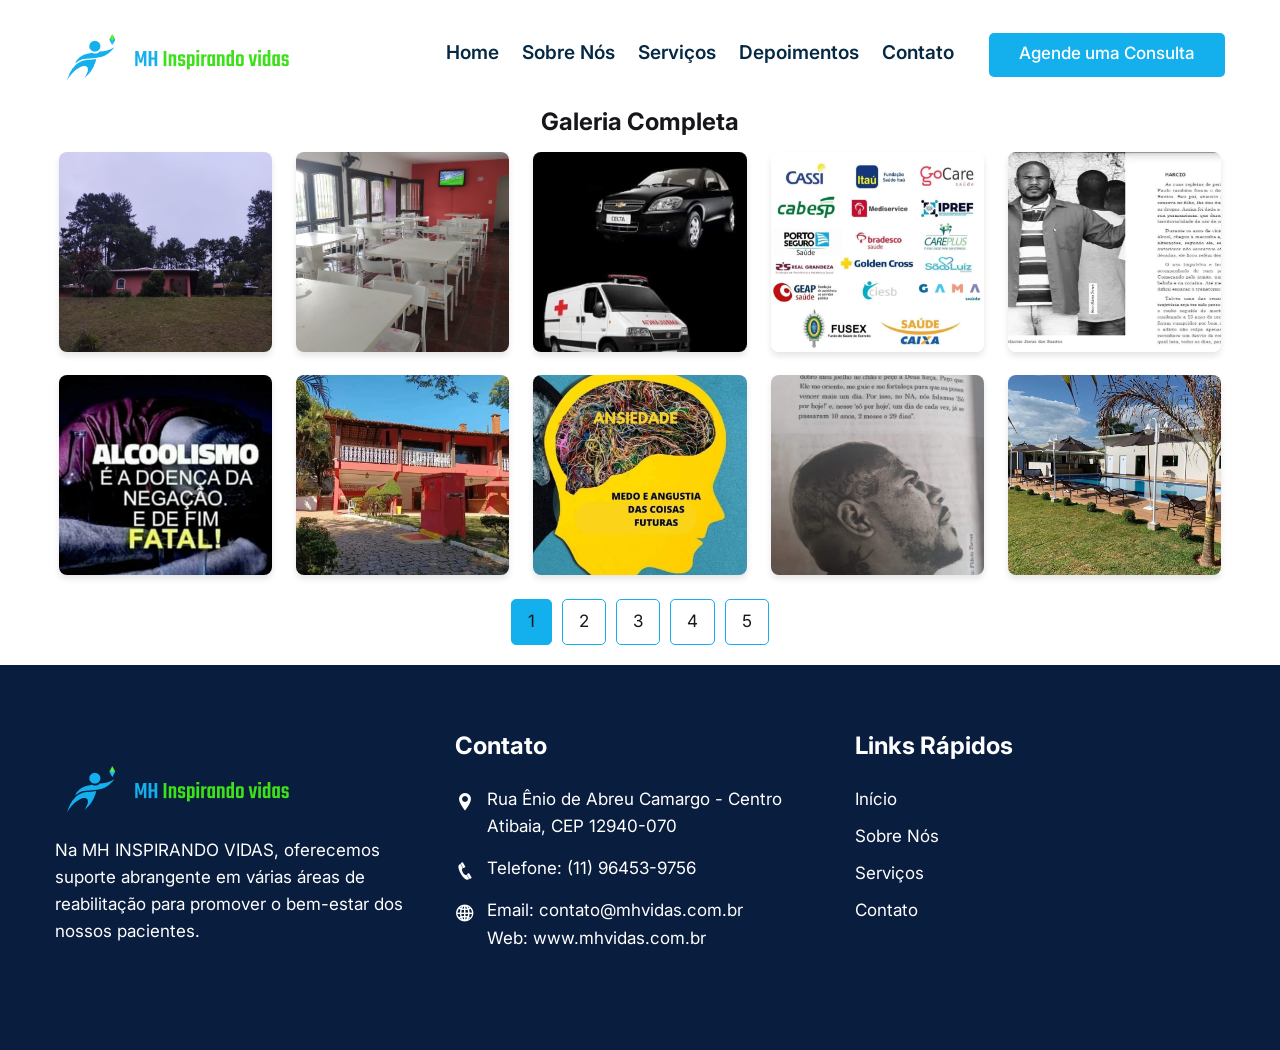
==== commit b26686fb: "feat:gallery added and new phone contact" ====
--- a/gallery.html
+++ b/gallery.html
@@ -1,569 +1,232 @@
-<!DOCTYPE HTML>
-<html lang="en-US">
-    <head>
-
-		<meta charset="UTF-8">
-		<meta http-equiv="x-ua-compatible" content="ie=edge">
-		<title>Hmadi - Doctor, Medical & Healthcare HTML5 Template</title>
-		<meta name="description" content="">
-		<meta name="viewport" content="width=device-width, initial-scale=1">
-		<!-- Favicon Icon -->
-        <link rel="icon"  type="image/png" href="assets/images/favicon.png">		
-        <link rel="stylesheet" type="text/css" href="assets/css/bootstrap.min.css"/>
-        <link rel="stylesheet" type="text/css" href="venobox/venobox.css"/>
-        <link rel="stylesheet" type="text/css" href="assets/css/plugin_theme_css.css"/>
-        <link rel="stylesheet" type="text/css" href="assets/css/style.css"/>        
-		<link rel="stylesheet" type="text/css" href="assets/css/style.css"/>
-		<link rel="stylesheet" type="text/css" href="style.css"/>
-		<link rel="stylesheet" type="text/css" href="assets/css/responsive.css"/>
-		<!-- modernizr js -->	
-        <script src="assets/js/vendor/modernizr-2.8.3.min.js"></script>		
-		
-		
-    </head>
-<body class="hmadi_about_page">
-
-<!-- header top area -->
-<div class="hmadi-header-top">	
-	<div class="container">					
-		<!-- STYLE 1 RIGHT ICON  -->
-		<div class="row">
-				<!-- TOP LEFT -->
-			<div class="col-lg-8 col-md-8 col-sm-7">
-				<div class="top-address">
-					<p>												
-					<span><i class="icofont-home"></i>Medical, Road E152 95RB</span>
-					<a href="tel:+998556778345"><i class="icofont-phone"></i>+998556778345</a>
-					<a href="mailto:demo@example.com"><i class="icofont-envelope"></i>demo@example.com</a>	
-					</p>
-				</div>
-			</div>
-			<!-- TOP RIGHT -->
-			<div class="col-lg-4 col-md-4 col-sm-12">
-				<div class="top-right-menu">
-					<ul class="social-icons text-right text_m_center">
-						<li><a href="#"><i class="icofont-facebook"></i></a></li>
-						<li><a  href="#" ><i class="icofont-twitter"></i></a></li>
-						<li><a href="#"><i class="icofont-instagram"></i></a></li>
-						<li><a href="#" ><i class="icofont-google-plus"></i></a></li>
-						<li><a  href="#"><i class="icofont-dribbble"></i></a></li>							
-					</ul>
-				</div>
-			</div>	
-		</div>		 				
-	</div>
-</div>	
-<!-- end header top area -->
-
-<div class="hmadi-main-menu one_page hidden-xs hidden-sm">
-	<div class="hmadi_nav_area scroll_fixed ">
-		<div class="container">
-			<div class="row logo-left">				
-				<!-- LOGO -->
-				<div class="col-lg-3 col-md-3 col-sm-12">
-					<div class="logo">
-						<a class="main_sticky_main_l" href="index.html" title="hmadi">
-						<img src="assets/images/header-logo.png" alt="hmadi">
-						</a>
-						<a class="main_sticky_l" href="index.html" title="hmadi">
-						<img src="assets/images/headerlogo3.png" alt="hmadi">
-						</a>
-					</div>	  
-				</div>
-				<!-- END LOGO -->
-				<!-- MAIN MENU -->
-				<div class="col-lg-9 col-md-9 col-sm-12">
-					<nav class="hmadi_menu main-search-menu">	
-						<ul class="sub-menu">
-							<li class="menu-item-has-children">
-								<a href="index.html">Home</a>
-								<ul class="sub-menu">
-									<li><a href="home-page-two.html">Home Page Two</a></li>
-									<li><a href="home-page-three.html">Home Page Three</a></li>
-									<li><a href="home-page-four.html">Home Page Four</a></li>
-									<li><a href="home-page-five.html">Home Page Five</a></li>
-									<li><a href="home-one-page.html">Home One Page</a></li>
-								</ul>
-							</li>
-							<li><a href="about.html">About</a></li>
-							<li><a href="service.html">Service</a></li>
-							<li class="menu-item-has-children">
-								<a href="#">Page</a>
-								<ul class="sub-menu">
-									<li><a href="member.html">Member</a></li>
-									<li class="menu-item-has-children"><a href="gallery.html">Gallery</a>
-										<ul class="sub-menu">
-											<li><a href="portfolio-3column.html">Portfolio 3Column</a></li>
-											<li><a href="portfolio-4column.html">Portfolio 4Column</a></li>
-											<li><a href="portfolio-full-3column.html">Portfolio Full 3Column</a></li>
-										</ul>
-									</li>
-									
-									
-									<li><a href="testimonial.html">Testimonial</a></li>
-								</ul>
-							</li>
-							<li class="menu-item-has-children">
-							<a href="blog.html">Blog</a>
-								<ul class="sub-menu">
-									<li><a href="blog-left-sidebar.html">Blog Left Sidebar</a></li>
-									<li><a href="blog-right-sidebar.html">Blog Right Sidebar</a></li>
-									<li><a href="blog-left-2sidebar.html">Blog Left 2Column</a></li>
-									<li><a href="blog-right-2sidebar.html">Blog Right 2Column</a></li>
-								</ul>
-							</li>
-							<li ><a href="contact.html">Contact</a></li>
-						</ul>
-						<div class="donate-btn-header">
-							<a class="dtbtn" href="#">Appointment</a>	
-						</div>	
-					</nav>				
-				</div>
-			</div> 	
-		</div> 	
-	</div>  			
-</div>
-
-<!-- MOBILE MENU -->
- <div class="mobile_logo_area hidden-md hidden-lg">
-	<div class="container">
-		<div class="row">
-			<div class="col-sm-12">					
-				<div class="mobile_menu_logo text-center">
-					<a href="index.html" title="hmadi">
-						<img src="assets/images/header-logo.png" alt="hmadi" />
-					</a>		
-				</div>
-			</div>
-		</div>
-	</div>
-</div>
-<!-- END MOBILE MENU -->
-	
-<!-- MOBILE MENU AREA -->
-<div class="mbm hidden-md hidden-lg header_area main-menu-area">
-	<div class="menu_area mobile-menu">
-		<nav>						
-			<ul class="sub-menu hmadi_menu_ulfirst nav_scroll">
-				<li class="menu-item-has-children">
-					<a href="index.html">Home</a>
-					<ul class="sub-menu">
-						<li><a href="home-page-two.html">Home Page Two</a></li>
-						<li><a href="home-page-three.html">Home Page Three</a></li>
-						<li><a href="home-page-four.html">Home Page Four</a></li>
-						<li><a href="home-page-five.html">Home Page Five</a></li>
-					</ul>
-				</li>
-				<li><a href="about.html">About</a></li>
-				<li><a href="service.html">Service</a></li>
-				<li class="menu-item-has-children">
-					<a href="#">Page</a>
-					<ul class="sub-menu">
-						<li><a href="member.html">Member</a></li>
-						<li class="menu-item-has-children"><a href="gallery.html">Gallery</a>
-							<ul class="sub-menu">
-								<li><a href="portfolio-3column.html">Portfolio 3Column</a></li>
-								<li><a href="portfolio-4column.html">Portfolio 4Column</a></li>
-								<li><a href="portfolio-full-3column.html">Portfolio Full 3Column</a></li>
-							</ul>
-						</li>
-						
-						
-						<li><a href="testimonial.html">Testimonial</a></li>
-					</ul>
-				</li>
-				<li class="menu-item-has-children">
-				<a href="blog.html">Blog</a>
-					<ul class="sub-menu">
-						<li><a href="blog-left-sidebar.html">Blog Left Sidebar</a></li>
-						<li><a href="blog-right-sidebar.html">Blog Right Sidebar</a></li>
-						<li><a href="blog-left-2sidebar.html">Blog Left 2Column</a></li>
-						<li><a href="blog-right-2sidebar.html">Blog Right 2Column</a></li>
-					</ul>
-				</li>
-				<li ><a href="contact.html">Contact</a></li>
-			</ul>								
-		</nav>
-	</div>					
-</div>			
-<!-- END MOBILE MENU AREA  -->
-
-
-
-<!-- witr_breadcumb_area -->
-<div class="hmadi_breadcumb_area">
-	<div class="container">				
-		<div class="row">
-			<div class="col-md-12 txtc  text-center ccase">	
-				<div class="breadcumb-inner">
-					<ul>
-						<li><a href="index.html">Home</a></li>
-						<li><i class="fas fa-angle-right"></i></li>
-						<li>Gallery</li>
-					</ul>						
-				</div>
-			</div>
-		</div>
-	</div>
-</div>
-
-
-	
-<div class="wirr_team_area">
-	<div class="container-fuled">
-		<div class="row ">
-			<div class="col-md-12">
-				<div class="portfolio_nav  wittr_pfilter_menu">
-					<ul id="filter" class="filter_menu ">
-						<li class="current_menu_item" data-filter="*">All Work</li>
-						<li data-filter=".commercial">COMMERCIAL</li>
-						<li data-filter=".company">COMPANY</li>
-						<li data-filter=".house">HOUSE</li>
-						<li data-filter=".madical">MADICAL</li>
-						<li data-filter=".office">OFFICE</li>	
-					</ul>
-				</div>
-				<div class=" em_load pstyle_1 em_port_container hmadi_top">					
-					<div class="prot_wrap">				
-						<!-- single portfolio -->
-						<div class="col-lg-4  grid-item col-md-6 col-sm-12 witr_all commercial madical">
-							<div class="single_protfolio single_protfolio1">
-								<div class="prot_thumb">
-								<img src="assets/images/themex-port-1.jpg"  alt="" >
-									<div class="prot_content em_port_content">
-										<div class="prot_content_inner">
-											<div class="picon">
-												<a class="portfolio-icon venobox vbox-item" href="assets/images/themex-port-1.jpg">
-												<i class="fas fa-arrows-alt"></i></a>
-													
-											</div>
-											<div class="porttitle_inner">
-												<h3><a href="single-portfolio.html">Demo Media Title 1</a></h3>
-												<p>
-												<span class="category-item-p">Dental Care</span>	
-												
-												</p>
-											</div>
-										</div>
-									</div>		
-								</div>				
-							</div>
-						</div>
-							<!-- single portfolio2 -->
-						<div class="col-lg-4  grid-item col-md-6 col-xs-12 col-sm-12 witr_all company house">
-							<div class="single_protfolio single_protfolio1">
-								<div class="prot_thumb">
-									<img src="assets/images/themex-port-4.jpg" alt="">
-									<div class="prot_content em_port_content " >
-										<div class="prot_content_inner">
-											<div class="picon">
-												<a class="portfolio-icon venobox vbox-item" href="assets/images/themex-port-4.jpg">
-												<i class="fas fa-arrows-alt"></i></a>
-												
-											</div>
-											<div class="porttitle_inner">
-												<h3><a href="single-portfolio.html">Demo Media Title 2</a></h3>	
-												<p>
-													<span class="category-item-p">Skin Care</span>	
-												</p>
-											
-											</div>
-										</div>
-									</div>		
-								</div>				
-							</div>
-						</div>
-							<!-- single portfolio3 -->
-						<div class="col-lg-4  grid-item col-md-6 col-xs-12 col-sm-12 company office  witr_all">
-							<div class="single_protfolio single_protfolio1" >
-								<div class="prot_thumb">
-									<img src="assets/images/themex-port-5.jpg" alt="">
-									<div class="prot_content em_port_content ">
-										<div class="prot_content_inner">
-											<div class="picon">
-												<a class="portfolio-icon venobox vbox-item"  href="assets/images/themex-port-5.jpg">
-												<i class="fas fa-arrows-alt"></i></a>
-												
-											</div>
-											<div class="porttitle_inner">
-												<h3><a href="single-portfolio.html">Demo Media Title 3</a></h3>
-												<p>
-													<span class="category-item-p">Dental Care</span>	
-													
-												</p>
-											</div>
-										</div>
-									</div>		
-								</div>				
-							</div>
-						</div>
-						<!-- single portfolio 4 -->
-						<div class="col-lg-4  grid-item col-md-6 col-xs-12 col-sm-12 commercial witr_all company witr_all">
-							<div class="single_protfolio" >
-								<div class="prot_thumb">
-									<img src="assets/images/themex-port-6.jpg" alt="">
-									<div class="prot_content em_port_content ">
-										<div class="prot_content_inner">
-											<div class="picon">
-												<a class="portfolio-icon venobox vbox-item" href="assets/images/themex-port-6.jpg">
-												<i class="fas fa-arrows-alt"></i></a>
-												
-											</div>
-											<div class="porttitle_inner">
-												<h3><a href="single-portfolio.html">Demo Media Title 4</a></h3>
-												<p>
-													<span class="category-item-p">Matarnity</span>	
-													
-												</p>							
-											</div>
-										</div>
-									</div>		
-								</div>				
-							</div>
-						</div>
-						<!-- single portfolio 5 -->
-						<div class="col-lg-4  grid-item col-md-6 col-xs-12 col-sm-12 commercial witr_all company witr_all">
-							<div class="single_protfolio" >
-								<div class="prot_thumb">
-									<img src="assets/images/themex-port-8.jpg" alt="">
-									<div class="prot_content em_port_content ">
-										<div class="prot_content_inner">
-											<div class="picon">
-												<a class="portfolio-icon venobox vbox-item" href="assets/images/themex-port-8.jpg">
-												<i class="fas fa-arrows-alt"></i></a>
-											</div>
-											<div class="porttitle_inner">
-												<h3><a href="single-portfolio.html">Demo Media Title 4</a></h3>
-												<p>
-													<span class="category-item-p">Dental Care</span>	
-														
-												</p>							
-											</div>
-										</div>
-									</div>		
-								</div>				
-							</div>
-						</div>
-						<!-- single portfolio 6 -->
-						<div class="col-lg-4  grid-item col-md-6 col-xs-12 col-sm-12 witr_all company house ">
-							<div class="single_protfolio">
-								<div class="prot_thumb">
-									<img src="assets/images/themex-port-6.jpg" alt="">
-									<div class="prot_content em_port_content " >
-										<div class="prot_content_inner">
-											<div class="picon">
-												<a class="portfolio-icon venobox vbox-item" href="assets/images/themex-port-6.jpg">
-												<i class="fas fa-arrows-alt"></i></a>
-											</div>
-											<div class="porttitle_inner">
-												<h3><a href="single-portfolio.html">Demo Media Title5</a></h3>	
-												<p>
-													<span class="category-item-p">Skin Care</span>	
-													
-												</p>											
-											</div>
-										</div>
-									</div>		
-								</div>				
-							</div>
-						</div>
-
-					</div>
-				</div>
-			</div>
-		</div>
-		<!-- START PAGINATION -->
-		<div class="row">
-			<div class="col-md-12">					
-				<div class="paginations">
-					<ul class='page-numbers'>
-						<li><span aria-current='page' class='page-numbers current'>1</span></li>
-						<li><a class='page-numbers' href='#'>2</a></li>
-						<li><a class="next page-numbers" href="#"><i class="fa fa-long-arrow-right"></i></a></li>
-					</ul>
-				</div>	
-			</div>
-		</div>
-		<!-- END START PAGINATION -->
-	</div>
-</div>
-		
-						
-<!-- footer-middle -->
-<div class="footer-middle"> 
-	<div class="container">
-		<div class="row">
-			<div class="col-lg-3 col-md-6  col-sm-12  ">
-				<div class="widget about_us">		
-					<div class="about-footer">
-						<div class="footer-widget address">
-							<div class="footer-logo">
-								<img src="assets/images/headerlogo3.png" alt=""> 
-								<p>We provide all aspects of medical practice for your whole</p>
-							</div>
-							<div class="about-footer">
-					<div class="footer-widget address">
-						<div class="footer-address">
-							<div class="footer_s_inner"> 
-								<div class="footer-sociala-icon">
-									<i class="icofont-location-pin"></i>
-								</div>									
-								<div class="footer-sociala-info">				
-									<p>1265 Rang Raod, medical, E152 95RB</p>
-								</div> 
-							</div> 
-							<div class="footer_s_inner"> 
-								<div class="footer-sociala-icon">
-									<i class="icofont-phone"></i>
-								</div> 									
-								<div class="footer-sociala-info">   
-										<p>(922) 3354 2252</p>
-								</div>
-							</div>
-							<div class="footer_s_inner"> 
-								<div class="footer-sociala-icon"> 
-									<i class="icofont-globe"></i>
-								</div> 
-								<div class="footer-sociala-info">  
-									<p>demo@example.com</p>									
-								</div>
-							</div>
-						</div>
-					</div>
-				</div>
-						</div>
-					</div>
-				</div>
-			</div>
-			<div class="col-sm-12 col-md-6  col-lg-3 ">
-				<div class="widget widget_nav_menu">
-					<h2 class="widget-title">Quick Link</h2>
-					<div class="menu-help-link-container">
-						<ul  class="menu">
-							<li><a href="#">Log in</a></li>
-							<li ><a href="#">Entries feed</a></li>
-							<li><a href="#">Comments feed</a></li>
-							<li><a href="#">WordPress.org</a></li>
-						
-						</ul>
-					</div>
-				</div>
-			</div>
-			<div class="col-sm-12 col-md-6  col-lg-3 ">
-				<div class="widget widget_media_gallery">
-					<h2 class="widget-title">Gallery</h2>
-					<div  class="gallery galleryid-1717 gallery-columns-3 gallery-size-thumbnail">
-						<figure class="gallery-item">
-							<div class="gallery-icon landscape">
-								<a href="#"><img src="assets/images/footer-thumb1.jpg"  alt=""> </a>
-							</div>
-						</figure>
-						<figure class="gallery-item">
-							<div class="gallery-icon landscape">
-								<a href="#"><img src="assets/images/footer-thumb2.jpg"  alt=""> </a>
-							</div>
-						</figure><figure class="gallery-item">
-							<div class="gallery-icon landscape">
-								<a href="#"><img src="assets/images/footer-thumb3.jpg"  alt=""> </a>
-							</div>
-						</figure>
-						<figure class="gallery-item">
-							<div class="gallery-icon landscape">
-								<a href="#"><img src="assets/images/footer-thumb4.jpg"  alt=""> </a>
-							</div>
-						</figure>
-						<figure class="gallery-item">
-							<div class="gallery-icon landscape">
-								<a href="#"><img src="assets/images/footer-thumb5.jpg"  alt=""> </a>
-							</div>
-						</figure><figure class="gallery-item">
-							<div class="gallery-icon landscape">
-								<a href="#"><img src="assets/images/footer-thumb6.jpg"  alt=""> </a>
-							</div>
-						</figure>
-					</div>
-				
-				</div>
-			</div>
-			<div class="col-sm-12 col-md-6  col-lg-3 last">
-				<div class="widget widget_text">
-					<h2>Open - Closed Time</h2>			
-					<div class="textwidget">
-						<div class="bJpcZ t-oh">
-							<div class="nRfCwb">
-								<table class="WgFkxc">
-									<tbody>
-										<tr class="K7Ltle">
-											<td class="SKNSIb">Friday</td>
-											<td>9AM-9PM</td>
-										</tr>
-										<tr>
-											<td class="SKNSIb">Saturday</td>
-											<td>9AM-9PM</td>
-										</tr>
-										<tr>
-											<td class="SKNSIb">Sunday</td>
-											<td>9AM-8PM</td>
-										</tr>
-										<tr>
-											<td class="SKNSIb">Monday</td>
-											<td>9AM-8PM</td>
-										</tr>
-										<tr>
-											<td class="SKNSIb">Tuesday</td>
-											<td>9AM-8PM</td>
-										</tr>
-									</tbody>
-								</table>
-							</div>
-						</div>
-					</div>
-				</div>
-			</div>
-		</div>
-	</div>
-</div>					
-				
-						
-	<!-- footer-bottom	 -->
-<div class="footer-bottom">
-	<div class="container">
-		<div class="row">
-			<div class="col-lg-6 col-md-6  col-sm-12">
-				<div class="copy-right-text">
-					<p>Copyright &copy; hmadi all rights reserved.</p>
-				</div>
-			</div>
-			<div class="col-lg-6 col-md-6  col-sm-12">				
-				<div class="footer-menu">
-					 <ul class="text-right">
-						 <li><a href="#">Term & condition</a></li>
-						<li><a href="#">Privacy Policy</a></li>
-					</ul> 				
-				</div>
-			</div>				
-		</div>
-	</div>
-</div>						
-								
-
-
-        <!-- Include All JS -->
-        <script src="assets/js/vendor/jquery-3.5.1.min.js"></script>
-        <script src="assets/js/bootstrap.min.js"></script>
-        <script src="assets/js/isotope.pkgd.min.js"></script>
-        <script src="assets/js/owl.carousel.min.js"></script>
-        <script src="assets/js/jquery.nivo.slider.pack.js"></script>
-        <script src="assets/js/slick.min.js"></script>
-        <script src="assets/js/imagesloaded.pkgd.min.js"></script>
-        <script src="venobox/venobox.min.js"></script>
-        <script src="assets/js/jquery.appear.js"></script>
-        <script src="assets/js/jquery.knob.js"></script>
-        <script src="assets/js/BeerSlider.js"></script>
-        <script src="assets/js/theme-pluginjs.js"></script>
-        <script src="assets/js/jquery.meanmenu.js"></script>
-        <script src="assets/js/ajax-mail.js"></script>		
-        <script src="assets/js/theme.js"></script>
-	
-	</body>
-</html>+<!DOCTYPE html>
+<html lang="en">
+<head>
+    <meta charset="UTF-8" />
+    <meta http-equiv="x-ua-compatible" content="ie=edge" />
+    <title>MH Inspirando Vidas</title>
+    <meta name="description" content="" />
+    <meta name="viewport" content="width=device-width, initial-scale=1" />
+    <!-- Favicon Icon -->
+    <link rel="icon" type="image/png" href="assets/images/favicon.png" />
+    <link rel="stylesheet" type="text/css" href="assets/css/bootstrap.min.css" />
+    <link rel="stylesheet" type="text/css" href="venobox/venobox.css" />
+    <link rel="stylesheet" type="text/css" href="assets/css/plugin_theme_css.css" />
+    <link rel="stylesheet" type="text/css" href="assets/css/style.css" />
+    <link rel="stylesheet" type="text/css" href="gallery.css" />
+    <link rel="stylesheet" type="text/css" href="assets/css/responsive.css" />
+    <style>
+        /* Estilos para a galeria e paginação */
+        .gallery-grid {
+            display: grid;
+            grid-template-columns: repeat(auto-fill, minmax(200px, 1fr));
+            gap: 16px;
+        }
+        .gallery-item img {
+            width: 100%;
+            height: 200px;
+            object-fit: cover;
+            border-radius: 8px;
+            box-shadow: 0 4px 6px rgba(0, 0, 0, 0.1);
+            cursor: pointer;
+            transition: transform 0.3s ease;
+        }
+        .gallery-item img:hover {
+            transform: scale(1.05);
+        }
+        .pagination {
+            display: flex;
+            justify-content: center;
+            margin-top: 20px;
+            margin-bottom: 20px;
+        }
+        .pagination a {
+            color: #18181b;
+            margin: 0 5px;
+            padding: 8px 16px;
+            border: 1px solid #14B0EE;
+            border-radius: 5px;
+            text-decoration: none;
+            transition: background-color 0.3s;
+        }
+        .pagination a:hover {
+            background-color: #14B0EE;
+            color: white;
+        }
+        .active {
+            background-color: #14B0EE;
+            color: white;
+        }
+    </style>
+</head>
+<body>
+    <!-- Barra de Navegação -->
+    <div class="hmadi-main-menu one_page hidden-xs hidden-sm">
+        <div class="hmadi_nav_area scroll_fixed">
+            <div class="container">
+                <div class="row logo-left">
+                    <!-- LOGO -->
+                    <div class="col-lg-3 col-md-3 col-sm-12">
+                        <div class="logo">
+                            <a class="main_sticky_main_l" href="index.html" title="MH Inspirando Vidas">
+                                <img src="assets/images/header-logo.png" alt="MH Inspirando Vidas" />
+                            </a>
+                            <a class="main_sticky_l" href="index.html" title="MH Inspirando Vidas">
+                                <img src="assets/images/headerlogo3.png" alt="MH Inspirando Vidas" />
+                            </a>
+                        </div>
+                    </div>
+                    <!-- END LOGO -->
+                    <!-- MAIN MENU -->
+                    <div class="col-lg-9 col-md-9 col-sm-12">
+                        <nav class="hmadi_menu main-search-menu">
+                            <ul class="sub-menu">
+                                <li><a href="index.html">Home</a></li>
+                                <li><a href="index.html#about">Sobre Nós</a></li>
+                                <li><a href="index.html#services">Serviços</a></li>
+                                <li><a href="index.html#depoiments">Depoimentos</a></li>
+                                <li><a href="index.html#contact">Contato</a></li>
+                            </ul>
+                            <div class="donate-btn-header">
+                                <a class="dtbtn" href="#">Agende uma Consulta</a>
+                            </div>
+                        </nav>
+                    </div>
+                </div>
+            </div>
+        </div>
+    </div>
+
+    <!-- Conteúdo Principal da Galeria -->
+    <main>
+        <section class="py-12">
+            <div class="container mx-auto">
+                <h2 class="text-3xl font-bold mb-8 text-center">Galeria Completa</h2>
+                <div id="gallery" class="gallery-grid">
+                    <!-- Imagens da galeria serão injetadas aqui pelo JavaScript -->
+                </div>
+
+                <!-- Paginação -->
+                <div id="pagination" class="pagination">
+                    <!-- Links de paginação serão injetados aqui pelo JavaScript -->
+                </div>
+            </div>
+        </section>
+    </main>
+
+    <!-- Rodapé -->
+    <div class="footer-middle">
+        <div class="container">
+            <div class="row">
+                <div class="col-lg-4 col-md-6">
+                    <div class="footer-logo">
+                        <img src="assets/images/headerlogo3.png" alt="MH Inspirando Vidas Logo">
+                        <p>Na MH INSPIRANDO VIDAS, oferecemos suporte abrangente em várias áreas de reabilitação para promover o bem-estar dos nossos pacientes.</p>
+                    </div>
+                </div>
+                <div class="col-lg-4 col-md-6">
+                    <div class="footer-widget address">
+                        <h3 class="widget-title">Contato</h3>
+                        <div class="footer-address">
+                            <div class="footer_s_inner">
+                                <div class="footer-sociala-icon">
+                                    <i class="icofont-location-pin"></i>
+                                </div>
+                                <div class="footer-sociala-info">
+                                    <p>Rua Ênio de Abreu Camargo - Centro<br>Atibaia, CEP 12940-070</p>
+                                </div>
+                            </div>
+                            <div class="footer_s_inner">
+                                <div class="footer-sociala-icon">
+                                    <i class="icofont-phone"></i>
+                                </div>
+                                <div class="footer-sociala-info">
+                                    <p>Telefone: (11) 96453-9756</p>
+                                </div>
+                            </div>
+                            <div class="footer_s_inner">
+                                <div class="footer-sociala-icon">
+                                    <i class="icofont-globe"></i>
+                                </div>
+                                <div class="footer-sociala-info">
+                                    <p>Email: contato@mhvidas.com.br<br>Web: www.mhvidas.com.br</p>
+                                </div>
+                            </div>
+                        </div>
+                    </div>
+                </div>
+                <div class="col-lg-4 col-md-6">
+                    <div class="widget widget_nav_menu">
+                        <h3 class="widget-title">Links Rápidos</h3>
+                        <div class="menu-help-link-container">
+                            <ul class="menu">
+                                <li><a href="#">Início</a></li>
+                                <li><a href="#">Sobre Nós</a></li>
+                                <li><a href="#">Serviços</a></li>
+                                <li><a href="#">Contato</a></li>
+                            </ul>
+                        </div>
+                    </div>
+                </div>
+            </div>
+        </div>
+    </div>
+
+    <!-- JavaScript para Paginação -->
+    <script>
+        document.addEventListener('DOMContentLoaded', function() {
+            const itemsPerPage = 10;
+            const gallery = document.getElementById('gallery');
+            const pagination = document.getElementById('pagination');
+            const images = [
+                './assets/images/gallery/1.jpeg', './assets/images/gallery/2.jpeg', './assets/images/gallery/3.jpeg',
+                './assets/images/gallery/4.jpeg', './assets/images/gallery/5.jpeg', './assets/images/gallery/6.jpeg',
+                './assets/images/gallery/7.jpeg', './assets/images/gallery/8.jpeg', './assets/images/gallery/9.jpeg',
+                './assets/images/gallery/10.jpeg', './assets/images/gallery/11.jpeg', './assets/images/gallery/12.jpeg',
+                './assets/images/gallery/13.jpeg', './assets/images/gallery/14.jpeg', './assets/images/gallery/15.jpeg',
+                './assets/images/gallery/16.jpeg', './assets/images/gallery/17.jpeg', './assets/images/gallery/18.jpeg',
+                './assets/images/gallery/19.jpeg', './assets/images/gallery/20.jpeg', './assets/images/gallery/21.jpeg',
+                './assets/images/gallery/22.jpeg', './assets/images/gallery/23.jpeg', './assets/images/gallery/24.jpeg',
+                './assets/images/gallery/25.jpeg', './assets/images/gallery/26.jpeg', './assets/images/gallery/27.jpeg',
+                './assets/images/gallery/28.jpeg', './assets/images/gallery/29.jpeg', './assets/images/gallery/30.jpeg',
+                './assets/images/gallery/31.jpeg', './assets/images/gallery/32.jpeg', './assets/images/gallery/33.jpeg',
+                './assets/images/gallery/34.jpeg', './assets/images/gallery/35.jpeg', './assets/images/gallery/36.jpeg',
+                './assets/images/gallery/37.jpeg', './assets/images/gallery/38.jpeg', './assets/images/gallery/39.jpeg',
+                './assets/images/gallery/40.jpeg', './assets/images/gallery/41.jpeg'
+            ];
+            
+            function displayPage(pageNumber) {
+                gallery.innerHTML = '';
+                const start = (pageNumber - 1) * itemsPerPage;
+                const end = Math.min(start + itemsPerPage, images.length);
+                for (let i = start; i < end; i++) {
+                    const item = document.createElement('div');
+                    item.className = 'gallery-item';
+                    item.innerHTML = `<img src="${images[i]}" alt="Imagem ${i + 1}">`;
+                    gallery.appendChild(item);
+                }
+            }
+
+            function setupPagination() {
+                const totalPages = Math.ceil(images.length / itemsPerPage);
+                pagination.innerHTML = '';
+                for (let i = 1; i <= totalPages; i++) {
+                    const pageLink = document.createElement('a');
+                    pageLink.href = '#';
+                    pageLink.textContent = i;
+                    pageLink.className = i === 1 ? 'active' : '';
+                    pageLink.addEventListener('click', function(event) {
+                        event.preventDefault();
+                        document.querySelector('.pagination .active').classList.remove('active');
+                        pageLink.classList.add('active');
+                        displayPage(i);
+                    });
+                    pagination.appendChild(pageLink);
+                }
+            }
+
+            setupPagination();
+            displayPage(1);
+        });
+    </script>
+</body>
+</html>
--- a/assets/css/style.css
+++ b/assets/css/style.css
@@ -2,14 +2,18 @@
 theme css
 */
 @import url(https://fonts.googleapis.com/css2?family=Inter:wght@200;300;400;500;600;700;800;900&display=swap);
+
 body,
 html {
     overflow-x: hidden;
-}
+    scroll-behavior: smooth;
+}
+
 img {
     max-width: 100%;
     height: auto;
 }
+
 body {
     color: #6a7680;
     font-family: Inter, sans-serif;
@@ -18,11 +22,13 @@
     font-size: 17px;
     line-height: 1.6;
 }
+
 p {
     font-style: normal;
     font-size: 17px;
     margin: 0;
 }
+
 h1,
 h1 a,
 h2,
@@ -45,37 +51,45 @@
     color: #17161a;
     margin: 0 0 10px;
 }
+
 a {
     color: #646464;
     transition: 0.5s;
 }
+
 .padding_lr0 {
     padding-left: 0;
     padding-right: 0;
 }
+
 input,
 textarea {
     outline: 0;
 }
+
 .btn:focus,
 a:focus {
     text-decoration: none;
     outline: 0;
 }
+
 a:focus,
 a:hover {
     text-decoration: none;
     text-decoration: none;
-    color: #04b6ba;
-}
+    color: #14B0EE;
+}
+
 .uppercase {
     text-transform: uppercase;
 }
+
 .capitalize {
     text-transform: capitalize;
 }
+
 input:-webkit-autofill,
-input:-webkit-autofill:hover, 
+input:-webkit-autofill:hover,
 input:-webkit-autofill:focus,
 input:-webkit-autofill:active,
 textarea:-webkit-autofill,
@@ -85,51 +99,62 @@
 select:-webkit-autofill,
 select:-webkit-autofill:hover,
 select:-webkit-autofill:focus,
-select:-webkit-autofill:active{
-  transition: background-color 50000s ease-in-out 0s, color 5000s ease-in-out 0s;	
-}
-p.form-messege{
+select:-webkit-autofill:active {
+    transition: background-color 50000s ease-in-out 0s, color 5000s ease-in-out 0s;
+}
+
+p.form-messege {
     margin-top: 8px;
 }
+
 ul {
     margin: 0;
     padding: 0;
 }
+
 li {
     list-style: none;
 }
+
 button:focus,
 input:focus {
     border-color: transparent;
     outline-color: transparent;
 }
+
 textarea:focus {
     border-color: transparent;
     outline-color: transparent;
 }
+
 hr {
     margin: 60px 0;
     padding: 0;
     border-bottom: 1px solid #eceff8;
     border-top: 0;
 }
+
 hr.style-2 {
     border-bottom: 1px dashed #f10;
 }
+
 hr.mp-0 {
     margin: 0;
     border-bottom: 1px solid #eceff8;
 }
+
 hr.mtb-40 {
     margin: 40px 0;
     border-bottom: 1px solid #eceff8;
     border-top: 0;
 }
+
 label {
     cursor: pointer;
     font-size: 14px;
     font-weight: 400;
 }
+
 a,
 address,
 cite,
@@ -143,44 +168,54 @@
     font-style: normal;
     font-weight: 400;
 }
+
 ::-moz-selection {
     background: #4fc1f0;
     color: #666;
     text-shadow: none;
 }
+
 ::-moz-selection {
     background: #4fc1f0;
     color: #666;
     text-shadow: none;
 }
+
 ::selection {
     background: #4fc1f0;
     color: #666;
     text-shadow: none;
 }
+
 ::-moz-placeholder {
     color: #666;
     font-size: 16px;
 }
+
 ::-webkit-input-placeholder {
     color: #666;
     font-size: 16px;
 }
+
 :-ms-input-placeholder {
     color: #666;
     font-size: 16px;
 }
+
 ::placeholder {
     color: #666;
     font-size: 16px;
 }
+
 .witr_single_progress {
     overflow: hidden;
     margin-bottom: 15px;
 }
+
 .progress-bar {
-    background-color: #04b6ba;
-}
+    background-color: #14B0EE;
+}
+
 .witr_progress-style1 {
     height: 30px;
     box-shadow: none;
@@ -190,9 +225,11 @@
     margin-top: 20px;
     box-shadow: 0 1px 10px rgba(0, 0, 0, 0.1);
 }
-.witr_progress-style1 + .witr_progress-style1 {
+
+.witr_progress-style1+.witr_progress-style1 {
     margin-top: 50px;
 }
+
 .witr_progress-style1 .progress-bar {
     position: relative;
     text-align: left;
@@ -200,6 +237,7 @@
     border-radius: 0;
     box-shadow: none;
 }
+
 .witr_title1 .witr_label {
     position: absolute;
     left: 5px;
@@ -208,6 +246,7 @@
     font-size: 16px;
     font-weight: 600;
 }
+
 .witr_progress-style1 .witr_percent {
     position: absolute;
     right: 10px;
@@ -216,6 +255,7 @@
     font-size: 14px;
     line-height: 30px;
 }
+
 .witr_progress-style2 {
     height: 4px;
     box-shadow: none;
@@ -223,9 +263,11 @@
     overflow: visible;
     margin-top: 20px;
 }
-.witr_progress-style2 + .witr_progress-style2 {
+
+.witr_progress-style2+.witr_progress-style2 {
     margin-top: 50px;
 }
+
 .witr_progress-style2 .progress-bar {
     position: relative;
     text-align: left;
@@ -233,6 +275,7 @@
     border-radius: 0;
     box-shadow: none;
 }
+
 .witr_title2 .witr_label {
     position: absolute;
     left: 0;
@@ -241,6 +284,7 @@
     font-size: 17px;
     font-weight: 700;
 }
+
 .witr_progress-style2 .witr_percent {
     position: absolute;
     right: 0;
@@ -249,6 +293,7 @@
     font-size: 16px;
     top: -19px;
 }
+
 .witr_progress-style3 {
     height: 30px;
     box-shadow: none;
@@ -256,9 +301,11 @@
     overflow: visible;
     margin-top: 20px;
 }
-.witr_progress-style3 + .witr_progress-style3 {
+
+.witr_progress-style3+.witr_progress-style3 {
     margin-top: 40px;
 }
+
 .witr_progress-style3 .progress-bar {
     position: relative;
     text-align: left;
@@ -266,6 +313,7 @@
     border-radius: 0;
     box-shadow: none;
 }
+
 .witr_progress-style3 .witr_label {
     position: absolute;
     left: 0;
@@ -275,6 +323,7 @@
     padding: 0 12px;
     background: rgba(255, 255, 255, 0.3);
 }
+
 .witr_progress-style3 .witr_percent {
     position: absolute;
     right: 10px;
@@ -286,6 +335,7 @@
     background: #1b1a1a;
     padding: 0 7px;
 }
+
 .witr_progress-style4 {
     height: 40px;
     box-shadow: none;
@@ -295,15 +345,18 @@
     background: #fff;
     box-shadow: 0 10px 20px rgba(68, 68, 68, 0.05);
 }
-.witr_progress-style4 + .witr_progress-style4 {
+
+.witr_progress-style4+.witr_progress-style4 {
     margin-top: 30px;
 }
+
 .witr_progress-style4 .progress-bar {
     position: relative;
     text-align: left;
     border-radius: 0;
     box-shadow: none;
 }
+
 .witr_progress-style4 .witr_label {
     position: absolute;
     left: 5px;
@@ -315,6 +368,7 @@
     top: 50%;
     transform: translateY(-50%);
 }
+
 .witr_progress-style4 .witr_percent {
     position: absolute;
     right: 6px;
@@ -326,6 +380,7 @@
     transform: translateY(-50%);
     padding: 0 5px;
 }
+
 .witr_progress-style5 {
     height: 24px;
     box-shadow: none;
@@ -333,15 +388,18 @@
     overflow: visible;
     margin-top: 30px;
 }
-.witr_progress-style5 + .witr_progress-style5 {
+
+.witr_progress-style5+.witr_progress-style5 {
     margin-top: 60px;
 }
+
 .witr_progress-style5 .progress-bar {
     position: relative;
     text-align: left;
     border-radius: 0;
     box-shadow: none;
 }
+
 .witr_title5 .witr_label {
     position: absolute;
     left: 0;
@@ -350,6 +408,7 @@
     font-size: 16px;
     font-weight: 600;
 }
+
 .witr_progress-style5 .witr_percent {
     position: absolute;
     right: 0;
@@ -361,6 +420,7 @@
     padding: 3px 6px;
     border-radius: 4px;
 }
+
 .witr_progress-style5 .witr_percent:after {
     content: "";
     position: absolute;
@@ -371,9 +431,11 @@
     transform: translateY(-50%);
     color: red;
 }
+
 .progress.witr_progress-style5 {
     margin-top: 37px;
 }
+
 .witr_progress-style6 {
     overflow: visible;
     position: relative;
@@ -383,9 +445,11 @@
     padding: 3px;
     border-radius: 10px;
 }
-.witr_progress-style6 + .witr_progress-style6 {
+
+.witr_progress-style6+.witr_progress-style6 {
     margin-top: 60px;
 }
+
 .witr_progress-style6 .progress-bar {
     position: relative;
     text-align: left;
@@ -393,6 +457,7 @@
     line-height: 30px;
     box-shadow: none;
 }
+
 .witr_title6 .witr_label {
     position: absolute;
     left: 2px;
@@ -401,6 +466,7 @@
     font-size: 16px;
     font-weight: 600;
 }
+
 .witr_progress-style6 .witr_percent {
     position: absolute;
     color: #fff;
@@ -412,6 +478,7 @@
     right: 0;
     font-weight: 600;
 }
+
 .witr_progress-style6 .witr_percent:after {
     content: "";
     position: absolute;
@@ -424,9 +491,11 @@
     z-index: -1;
     transform: rotate(-130deg);
 }
+
 .progress.witr_progress-style6 {
     margin-top: 44px;
 }
+
 .witr_progress-style7 {
     height: 12px;
     box-shadow: 0 1px 3px rgba(0, 0, 0, 0.1);
@@ -437,9 +506,11 @@
     margin-top: 20px;
     margin-bottom: 7px;
 }
-.witr_progress-style7 + .witr_progress-style7 {
+
+.witr_progress-style7+.witr_progress-style7 {
     margin-top: 60px;
 }
+
 .witr_progress-style7 .progress-bar {
     position: relative;
     text-align: left;
@@ -447,6 +518,7 @@
     border-radius: 0;
     box-shadow: none;
 }
+
 .witr_title7 .witr_label {
     position: absolute;
     left: 0;
@@ -455,6 +527,7 @@
     font-size: 15px;
     font-weight: 600;
 }
+
 .witr_progress-style7 .witr_percent {
     position: absolute;
     right: -13px;
@@ -465,6 +538,7 @@
     background: #de7047;
     padding: 10px 5px;
 }
+
 .witr_progress-style7 .witr_percent:after {
     content: "";
     position: absolute;
@@ -475,6 +549,7 @@
     -webkit-transform: translateX(-50%);
     transform: translateX(-50%);
 }
+
 .witr_progress-style8 {
     position: relative;
     height: 40px;
@@ -485,15 +560,18 @@
     background: #fff;
     box-shadow: 0 1px 10px rgba(68, 68, 68, 0.08);
 }
-.witr_progress-style8 + .witr_progress-style8 {
+
+.witr_progress-style8+.witr_progress-style8 {
     margin-top: 30px;
 }
+
 .witr_progress-style8 .progress-bar {
     text-align: left;
     border-radius: 0;
     box-shadow: none;
     border-radius: 15px;
 }
+
 .witr_progress-style8 .witr_label {
     position: absolute;
     left: 20px;
@@ -503,6 +581,7 @@
     top: 50%;
     transform: translateY(-50%);
 }
+
 .witr_progress-style8 .witr_percent {
     position: absolute;
     right: 14px;
@@ -512,6 +591,7 @@
     font-size: 13px;
     transform: translateY(-50%);
 }
+
 .witr_progress-style9 {
     overflow: visible;
     position: relative;
@@ -523,9 +603,11 @@
     padding: 0;
     height: 20px;
 }
-.witr_progress-style9 + .witr_progress-style9 {
+
+.witr_progress-style9+.witr_progress-style9 {
     margin-top: 60px;
 }
+
 .witr_progress-style9 .progress-bar {
     text-align: left;
     border-radius: 10px;
@@ -533,11 +615,13 @@
     margin-left: -1px;
     box-shadow: none;
 }
+
 .witr_title9 .witr_label {
-    color: #04b6ba;
+    color: #14B0EE;
     font-size: 16px;
     font-weight: 600;
 }
+
 .witr_progress-style9 .witr_percent {
     position: absolute;
     color: #fff;
@@ -550,10 +634,11 @@
     font-weight: 600;
     transform: translateY(-50%);
 }
+
 .witr_progress-style9 .witr_percent:after {
     content: "";
     position: absolute;
-    background: #04b6ba;
+    background: #14B0EE;
     border-radius: 30px 30px 0 30px;
     width: 30px;
     height: 30px;
@@ -562,6 +647,7 @@
     z-index: -1;
     transform: rotate(130deg);
 }
+
 .witr_progress-style10 {
     overflow: visible;
     margin-top: 20px;
@@ -571,9 +657,11 @@
     height: 12px;
     border-radius: 6px;
 }
-.witr_progress-style10 + .witr_progress-style10 {
+
+.witr_progress-style10+.witr_progress-style10 {
     margin-top: 60px;
 }
+
 .witr_progress-style10 .progress-bar {
     position: relative;
     text-align: left;
@@ -582,17 +670,19 @@
     margin-left: -1px;
     box-shadow: none;
 }
+
 .witr_title10 .witr_label {
     font-size: 16px;
     font-weight: 600;
 }
+
 .witr_progress-style10 .witr_percent {
     position: absolute;
     width: 36px;
     height: 36px;
     line-height: 32px;
     background: #fff;
-    color: #04b6ba;
+    color: #14B0EE;
     font-size: 11px;
     top: 50%;
     text-align: center;
@@ -601,149 +691,188 @@
     right: -1px;
     font-weight: 600;
     transform: translateY(-50%);
-    border: 2px solid#04b6ba;
+    border: 2px solid#14B0EE;
     border-radius: 50%;
     text-align: center;
 }
+
 .witr_progress-style10 .progress-bar-success .witr_percent {
     border-color: #5cb85c;
     color: #5cb85c;
 }
+
 .witr_progress-style10 .progress-bar-info .witr_percent {
     border-color: #5bc0de;
     color: #5bc0de;
 }
+
 .witr_progress-style10 .progress-bar-warning .witr_percent {
-    border-color: #04b6ba;
-    color: #04b6ba;
-}
+    border-color: #14B0EE;
+    color: #14B0EE;
+}
+
 .witr_progress-style10 .progress-bar-danger .witr_percent {
-    border-color: #04b6ba;
-    color: #04b6ba;
-}
+    border-color: #14B0EE;
+    color: #14B0EE;
+}
+
 .progress.witr_progress-style10 {
     margin: 12px 0;
 }
+
 .witr_title {
     color: #4d5366;
     font-size: 15px;
     margin-bottom: -22px;
 }
+
 .witr_ds_content_aream {
     position: relative;
 }
+
 @keyframes witr_rotate_all {
     from {
         transform: rotate(0);
     }
+
     to {
         transform: rotate(-360deg);
     }
 }
+
 .set_class {
     animation: witr_rotate_all 0.8s ease-out infinite;
 }
+
 @keyframes witr_rotate_left {
     to {
         transform: rotate(30deg);
     }
+
     from {
         transform: rotate(175deg);
     }
 }
+
 .set_class {
     animation: witr_rotate_left 0.8s ease-out infinite;
 }
+
 @keyframes witr_rotate_right {
     from {
         transform: rotate(-175deg);
     }
+
     to {
         transform: rotate(-30deg);
     }
 }
+
 .set_class {
     animation: witr_rotate_right 0.8s ease-out infinite;
 }
+
 @keyframes witr_squares {
     0% {
         transform: scale(1);
         opacity: 0;
     }
+
     20% {
         transform: scale(1.24);
         opacity: 1;
     }
+
     100% {
         transform: scale(2.1);
         opacity: 0;
     }
 }
+
 .set_class {
     animation: witr_squares 0.8s ease-out infinite;
 }
+
 @keyframes witr_zoom_out {
     from {
         opacity: 1;
     }
+
     to {
         opacity: 0;
     }
 }
+
 .set_class {
     animation: witr_zoom_out 0.8s ease-out infinite;
 }
+
 @keyframes witr_zoom_in {
     from {
         opacity: 0;
     }
+
     to {
         opacity: 1;
     }
 }
+
 .set_class {
     animation: witr_zoom_in 0.8s ease-out infinite;
 }
+
 @keyframes witr_zoom_wave {
     0% {
         transform: scale(1);
         opacity: 0.8;
     }
+
     20% {
         opacity: 0.8;
     }
+
     100% {
         transform: scale(5.5);
         opacity: 0;
     }
 }
+
 .set_class {
     animation: witr_zoom_wave 0.8s ease-out infinite;
 }
+
 @keyframes witr_focash {
+
     0%,
     100% {
         transform: scale(0);
     }
+
     50% {
         transform: scale(1);
     }
 }
+
 .set_class {
     animation: witr_zoom 0.8s ease-out infinite;
 }
+
 @keyframes witr_up_down {
     0% {
         margin-top: -150px;
     }
+
     100% {
         margin-top: 0;
     }
 }
+
 .set_class {
     animation: witr_up_down 0.8s ease-out infinite;
 }
+
 @keyframes witr_bounce {
+
     0%,
     100%,
     20%,
@@ -751,50 +880,63 @@
     80% {
         transform: translateY(0);
     }
+
     40% {
         transform: translateY(-10px);
     }
+
     60% {
         transform: translateY(-5px);
     }
 }
+
 .set_class {
     animation: witr_bounce 0.8s ease-out infinite;
 }
-.blog-left-side > div {
+
+.blog-left-side>div {
     background-color: #fff;
     margin-bottom: 30px;
     padding: 15px;
     box-shadow: 0 0 5px 0 rgba(148, 146, 245, 0.2);
 }
-.blog-left-side > div:last-child {
+
+.blog-left-side>div:last-child {
     margin-bottom: 0;
 }
+
 .blog-left-side h2 {
     margin-bottom: 10px;
     text-transform: uppercase;
 }
+
 .blog-left-side .content {
     padding: 0;
 }
+
 .blog-left-side .push-bottom-large {
     margin-bottom: 0;
 }
-.blog-left-side > div:last-child {
+
+.blog-left-side>div:last-child {
     margin-bottom: 0;
 }
-.blog-left-side > aside:last-child {
+
+.blog-left-side>aside:last-child {
     margin-bottom: 0 !important;
 }
+
 .blog-left-side .nav .children li a:hover,
 .blog-left-side .sub-menu li a:hover {
     background: 0 0;
     color: #18c8ff;
 }
+
 .defaultsearch {
     background: #f7f7f7;
     position: relative;
 }
+
 .defaultsearch input {
     background: #f7f7f7 none repeat scroll 0 0;
     border: 0 none;
@@ -802,6 +944,7 @@
     position: relative;
     width: 100%;
 }
+
 .defaultsearch button {
     background: transparent none repeat scroll 0 0;
     border: 0 none;
@@ -814,9 +957,11 @@
     cursor: pointer;
     transform: translateY(-50%);
 }
+
 .defaultsearch input[type="text"] {
     padding-left: 10px;
 }
+
 .blog-left-side .widget h2 {
     border-bottom: 1px solid #e5e5e5;
     bottom: -1px;
@@ -827,8 +972,9 @@
     position: relative;
     text-transform: capitalize;
 }
+
 .blog-left-side .widget h2::before {
-    background: #04b6ba none repeat scroll 0 0;
+    background: #14B0EE none repeat scroll 0 0;
     bottom: 0;
     content: "";
     height: 20px;
@@ -837,35 +983,44 @@
     width: 2px;
     top: -3px;
 }
+
 .footer-middle .widget h5 {
     text-transform: capitalize;
 }
+
 .blog-left-side .widget ul {
     list-style: none;
 }
+
 .blog-left-side .widget ul li {
     margin: 0 0 5px;
     padding-left: 20px;
     position: relative;
 }
+
 .blog-left-side .widget ul li span {
     font-weight: 300;
 }
+
 .blog-left-side .widget ul li:last-child {
     padding-bottom: 0;
     margin-bottom: 0;
 }
-.blog-left-side > .widget > ul > li {
+
+.blog-left-side>.widget>ul>li {
     margin: 0 0 10px;
     padding-bottom: 10px;
 }
-.blog-left-side .widget > ul > li:not(:last-child) {
+
+.blog-left-side .widget>ul>li:not(:last-child) {
     border-bottom: 1px solid rgba(0, 0, 0, 0.12);
 }
+
 .blog-left-side .widget ul li a:hover,
 .blog-left-side .widget ul li:hover::before {
-    color: #04b6ba;
-}
+    color: #14B0EE;
+}
+
 .blog-left-side .widget ul li::before {
     content: "\f105";
     font-family: FontAwesome;
@@ -873,9 +1028,11 @@
     left: 0;
     position: absolute;
 }
+
 .witr-blog-side-area {
     padding: 100px 0 100px;
 }
+
 .blog-left-side .widget select {
     width: 100%;
     height: 40px;
@@ -883,15 +1040,19 @@
     border: 1px solid #ddd;
     padding-left: 5px;
 }
+
 .widget .screen-reader-text {
     display: none;
 }
+
 .textwidget select {
     width: 100%;
 }
+
 #wp-calendar {
     width: 100%;
 }
+
 .tagcloud a {
     display: inline-block;
     font-size: 14px !important;
@@ -902,6 +1063,7 @@
     border: 1px solid #ddd;
     text-transform: capitalize;
 }
+
 .r-post-content h3 a:hover,
 .r-post-content h3:hover,
 .tagcloud a:hover,
@@ -909,12 +1071,14 @@
 .widget_archive ul li:hover:before,
 .widget_categories ul li a:hover,
 .widget_categories ul li:hover:before {
-    color: #04b6ba;
-}
+    color: #14B0EE;
+}
+
 .tagcloud a:hover {
-    background: #04b6ba;
-    color: #fff;
-}
+    background: #14B0EE;
+    color: #fff;
+}
+
 #wp-calendar caption {
     font-size: 14px;
     font-weight: 400;
@@ -922,9 +1086,11 @@
     text-align: left;
     text-transform: uppercase;
 }
+
 #wp-calendar {
     font-size: 13px;
 }
+
 #wp-calendar {
     border: 0 solid #e5e5e5;
     margin-bottom: 20px;
@@ -933,6 +1099,7 @@
     width: 100%;
     margin: 0;
 }
+
 table#wp-calendar td {
     border: 1px solid #e5e5e5;
     padding: 5px 10px;
@@ -940,10 +1107,12 @@
     vertical-align: top;
     font-size: 14px;
 }
+
 #wp-calendar td,
 #wp-calendar th {
     padding: 8px;
 }
+
 table#wp-calendar th {
     border: 1px solid #e5e5e5;
     font-size: 13px;
@@ -953,19 +1122,24 @@
     text-transform: uppercase;
     vertical-align: middle;
 }
+
 table#wp-calendar td#today {
     color: #fff;
-    background-color: #04b6ba;
-}
+    background-color: #14B0EE;
+}
+
 table#wp-calendar td#today a {
     color: #fff;
 }
+
 .textwidget img {
     margin-bottom: 15px;
 }
+
 .textwidget p {
     margin-bottom: 0.5rem;
 }
+
 .dvrm {
     opacity: 0;
     -webkit-transition: 0.7s;
@@ -973,16 +1147,19 @@
     position: relative;
     left: 600px;
 }
+
 .dvrm {
     margin-right: 80px;
     top: 0;
 }
+
 .dvrm.nav-show {
     opacity: 1;
     left: 0;
     -webkit-transition: 0.5s;
     transition: 0.5s;
 }
+
 .hamburger {
     background: rgba(0, 0, 0, 0);
     border: 0 none;
@@ -1004,9 +1181,11 @@
     z-index: 99;
     outline: 0;
 }
+
 .hamburger.is-active .hamburger-box {
     height: 17px;
 }
+
 .hamburger-box {
     display: inline-block;
     height: 16px;
@@ -1014,10 +1193,12 @@
     width: 36px;
     margin: auto;
 }
+
 .hamburger-inner {
     display: block;
     top: 50%;
 }
+
 .hamburger-inner,
 .hamburger-inner::after,
 .hamburger-inner::before {
@@ -1030,20 +1211,25 @@
     transition-timing-function: ease;
     width: 35px;
 }
+
 .hamburger-inner::after,
 .hamburger-inner::before {
     content: "";
     display: block;
 }
+
 .hamburger-inner::before {
     top: -10px;
 }
+
 .hamburger-inner::after {
     bottom: -10px;
 }
+
 .hamburger--slider .hamburger-inner {
     top: 2px;
 }
+
 .hamburger--slider .hamburger-inner::before {
     top: 10px;
     transition-property: opacity, -webkit-transform;
@@ -1052,25 +1238,31 @@
     transition-timing-function: ease;
     transition-duration: 0.2s;
 }
+
 .hamburger--slider .hamburger-inner::after {
     top: 20px;
 }
+
 .hamburger--slider.is-active .hamburger-inner {
     -webkit-transform: translate3d(0, 10px, 0) rotate(45deg);
     transform: translate3d(0, 10px, 0) rotate(45deg);
 }
+
 .hamburger--slider.is-active .hamburger-inner::before {
     -webkit-transform: rotate(-45deg) translate3d(-5.71429px, -6px, 0);
     transform: rotate(-45deg) translate3d(-5.71429px, -6px, 0);
     opacity: 0;
 }
+
 .hamburger--slider.is-active .hamburger-inner::after {
     -webkit-transform: translate3d(0, -20px, 0) rotate(-90deg);
     transform: translate3d(0, -20px, 0) rotate(-90deg);
 }
+
 .hamburger--slider-r .hamburger-inner {
     top: 2px;
 }
+
 .hamburger--slider-r .hamburger-inner::before {
     top: 10px;
     transition-property: opacity, -webkit-transform;
@@ -1079,33 +1271,41 @@
     transition-timing-function: ease;
     transition-duration: 0.2s;
 }
+
 .hamburger--slider-r .hamburger-inner::after {
     top: 20px;
 }
+
 .hamburger--slider-r.is-active .hamburger-inner {
     -webkit-transform: translate3d(0, 10px, 0) rotate(-45deg);
     transform: translate3d(0, 10px, 0) rotate(-45deg);
 }
+
 .hamburger--slider-r.is-active .hamburger-inner::before {
     -webkit-transform: rotate(45deg) translate3d(5.71429px, -6px, 0);
     transform: rotate(45deg) translate3d(5.71429px, -6px, 0);
     opacity: 0;
 }
+
 .hamburger--slider-r.is-active .hamburger-inner::after {
     -webkit-transform: translate3d(0, -20px, 0) rotate(90deg);
     transform: translate3d(0, -20px, 0) rotate(90deg);
 }
+
 .tag-sticky-2 .hmadi-single-blog {
     border: 1px solid #005aff;
 }
+
 .blog-content ul,
 .post_reply ul,
 .single-blog-content ul {
     list-style-type: disc;
 }
+
 .blockquote p {
     font-size: 16px;
 }
+
 table {
     border-bottom: 1px solid #ffffff1f;
     border-collapse: collapse;
@@ -1115,23 +1315,28 @@
     margin: 0 0 20px;
     width: 100%;
 }
+
 th {
     font-weight: 700;
     text-transform: uppercase;
 }
+
 td {
     border-top: 1px solid #ffffff1f;
     padding: 6px 10px 6px 0;
 }
+
 .WgFkxc {
     color: #fff;
 }
+
 caption,
 td,
 th {
     font-weight: 400;
     text-align: left;
 }
+
 blockquote {
     padding: 25px 32px 25px;
     margin: 0 0 30px;
@@ -1140,30 +1345,37 @@
     font-weight: 400;
     box-shadow: 0 0 15px -9px rgba(224, 184, 184, 0.64);
 }
+
 blockquote p {
     font-weight: 400;
     font-size: 20px;
     position: relative;
 }
+
 blockquote blockquote {
     margin-right: 0;
 }
+
 blockquote cite,
 blockquote small {
     font-size: 20px;
     font-weight: 600;
 }
+
 blockquote code {
     color: #555;
     font-weight: 400;
 }
+
 blockquote em,
 blockquote i {
     font-style: normal;
 }
+
 small {
     font-size: smaller;
 }
+
 sub,
 sup {
     font-size: 75%;
@@ -1171,25 +1383,32 @@
     position: relative;
     vertical-align: baseline;
 }
+
 sup {
     top: -0.5em;
 }
+
 sub {
     bottom: -0.25em;
 }
+
 dl {
     margin: 0 20px;
 }
+
 dt {
     font-weight: 700;
 }
+
 dd {
     margin: 0 0 20px;
 }
+
 address {
     font-style: italic;
     margin: 0 0 24px;
 }
+
 address,
 cite,
 dfn,
@@ -1198,10 +1417,12 @@
 var {
     font-style: italic;
 }
+
 em {
     font-style: italic;
     font-weight: 700;
 }
+
 pre {
     background: #f5f5f5;
     margin: 20px 0;
@@ -1212,22 +1433,27 @@
     word-wrap: break-word;
     font-size: 18px;
 }
+
 .entry-content .wp-caption.alignleft,
 .entry-content img.alignleft {
     margin-left: -60px;
 }
+
 figure.wp-caption.alignleft,
 img.alignleft {
     margin: 5px 20px 5px 0;
 }
+
 img.size-full,
 img.size-large,
 img.wp-post-image {
     max-width: 100%;
 }
+
 .alignleft {
     float: left;
 }
+
 .comment-content img,
 .entry-content img,
 .entry-summary img,
@@ -1235,29 +1461,35 @@
 .wp-caption {
     max-width: 100%;
 }
+
 .alignleft {
     display: inline;
     float: left;
 }
+
 .alignright {
     display: inline;
     float: right;
 }
+
 .aligncenter {
     display: block;
     margin-right: auto;
     margin-left: auto;
 }
+
 .wp-caption.alignleft,
 blockquote.alignleft,
 img.alignleft {
     margin: 0.4em 1.6em 1.6em 0;
 }
+
 .wp-caption.alignright,
 blockquote.alignright,
 img.alignright {
     margin: 0.4em 0 1.6em 1.6em;
 }
+
 .wp-caption.aligncenter,
 blockquote.aligncenter,
 img.aligncenter {
@@ -1265,27 +1497,33 @@
     margin-top: 0.4em;
     margin-bottom: 1.6em;
 }
+
 .wp-caption.aligncenter,
 .wp-caption.alignleft,
 .wp-caption.alignright {
     margin-bottom: 1.2em;
 }
+
 .wp-caption {
     margin-bottom: 1.6em;
     max-width: 100%;
 }
+
 .wp-caption img[class*="wp-image-"] {
     display: block;
     margin: 0;
 }
+
 .wp-caption-text {
     font-size: 18px;
     line-height: 1.5;
     padding: 0.5em 0;
 }
+
 .gallery {
     margin-bottom: 1.6em;
 }
+
 .gallery-item {
     display: inline-block;
     padding: 1.79104477%;
@@ -1293,33 +1531,43 @@
     vertical-align: top;
     width: 100%;
 }
+
 .gallery-columns-2 .gallery-item {
     max-width: 50%;
 }
+
 .gallery-columns-3 .gallery-item {
     max-width: 32.33%;
 }
+
 .gallery-columns-4 .gallery-item {
     max-width: 25%;
 }
+
 .gallery-columns-5 .gallery-item {
     max-width: 20%;
 }
+
 .gallery-columns-6 .gallery-item {
     max-width: 16.66%;
 }
+
 .gallery-columns-7 .gallery-item {
     max-width: 14.28%;
 }
+
 .gallery-columns-8 .gallery-item {
     max-width: 12.5%;
 }
+
 .gallery-columns-9 .gallery-item {
     max-width: 11.11%;
 }
+
 .gallery-icon img {
     margin: 0 auto;
 }
+
 .gallery-caption {
     color: #707070;
     color: rgba(51, 51, 51, 0.7);
@@ -1329,24 +1577,30 @@
     line-height: 1.5;
     padding: 0.5em 0;
 }
+
 .gallery-columns-6 .gallery-caption,
 .gallery-columns-7 .gallery-caption,
 .gallery-columns-8 .gallery-caption,
 .gallery-columns-9 .gallery-caption {
     display: none;
 }
+
 .wp-block-cover.has-background-dim.alignleft {
     margin-right: 15px;
 }
+
 .wp-block-button.alignright {
     margin-left: 10px;
 }
+
 .wp-block-button.alignleft {
     margin-right: 10px;
 }
+
 ul.wp-block-gallery.alignleft {
     margin-right: 15px;
 }
+
 .post-password-form input[type="submit"] {
     border: none;
     padding: 0 14px;
@@ -1354,69 +1608,85 @@
     color: #fff;
     text-transform: lowercase;
 }
+
 .post-password-form input[type="password"] {
     border: 1px solid #ddd;
     height: 29px;
 }
+
 .site-title {
     font-size: 30px;
     margin: 0;
     margin-top: 5px;
     color: #5b5d62;
 }
+
 .site-title a {
     font-weight: 600;
     color: #5b5d62;
     text-transform: capitalize;
 }
+
 .site-title a:hover {
     color: #5b5d62;
 }
+
 .site-description {
     margin: 0;
     color: #5b5d62;
 }
+
 .logo_area.text-center {
     padding: 0 0 12px;
 }
+
 .sticky {
     border-color: #18c8ff;
 }
+
 .wp-block-button__link {
     background-color: #005aff;
 }
+
 .wp-block-button {
     margin-bottom: 15px;
 }
+
 .wp-block-cover p:not(.has-text-color) {
     color: #fff;
 }
+
 .witr_callto_action {
-    background-color: #04b6ba;
+    background-color: #14B0EE;
     padding: 65px 0 65px;
 }
+
 .single_call_title h3 {
     font-size: 44px;
     color: #fff;
 }
+
 .single_call_btn a {
     display: inline-block;
     font-size: 18px;
-    color: #04b6ba;
+    color: #14B0EE;
     padding: 20px 23px;
     border-radius: 5px;
     background: #fff;
     font-weight: 600;
 }
+
 .single_call_btn a:hover {
     color: #fff;
     background: #052944;
 }
+
 .all_color_call-home2 {
     margin-top: 79px;
 }
+
 .witr_btn {
-    background: #04b6ba;
+    background: #14B0EE;
     color: #fff;
     display: inline-block;
     font-size: 18px;
@@ -1429,24 +1699,29 @@
     font-weight: 400;
     border-radius: 5px;
 }
+
 .witr_btn:hover {
     background: #008689;
     color: #fff;
 }
+
 .witr_button_area {
     margin-top: 34px;
 }
+
 .witr_btn i {
     font-size: 18px;
     margin-left: 10px;
     transition: 1s;
 }
+
 .witr_btn i:hover {
     margin-left: 10px;
 }
+
 .witr_bbtn {
     border-radius: 30px;
-    color: #04b6ba;
+    color: #14B0EE;
     display: inline-block;
     font-size: 18px;
     font-weight: 500;
@@ -1457,20 +1732,23 @@
     margin-right: 20px;
     z-index: 2;
     transition: 1s;
-    border: 2px solid#04b6ba;
-}
+    border: 2px solid#14B0EE;
+}
+
 .witr_bbtn:hover {
     color: #fff;
-    background: #04b6ba;
-    border-color: #04b6ba;
-}
+    background: #14B0EE;
+    border-color: #14B0EE;
+}
+
 .witr_bbtn i {
     font-size: 15px;
     margin-right: 6px;
 }
+
 .witr_gbtn {
     background-color: #3d59e8;
-    background: linear-gradient(45deg, #04b6ba, #04b6ba);
+    background: linear-gradient(45deg, #14B0EE, #14B0EE);
     border-radius: 30px;
     color: #fff;
     display: inline-block;
@@ -1484,29 +1762,34 @@
     z-index: 2;
     transition: all 0.5s;
 }
+
 .witr_gbtn:hover {
     color: #fff;
 }
+
 .witr_gbtn::before {
     position: absolute;
     border-radius: 3px;
     left: 0;
     height: 100%;
     opacity: 0;
-    background: linear-gradient(45deg, #04b6ba, #04b6ba);
+    background: linear-gradient(45deg, #14B0EE, #14B0EE);
     top: 0;
     content: "";
     width: 100%;
     z-index: -2;
     transition: all 0.5s ease;
 }
+
 .witr_gbtn:hover::before {
     opacity: 1;
 }
+
 .witr_gbtn i {
     font-size: 15px;
     margin-right: 6px;
 }
+
 .witr_gbbtn {
     border-radius: 30px;
     color: #d71700;
@@ -1521,22 +1804,25 @@
     z-index: 2;
     transition: all 0.5s;
 }
+
 .witr_gbbtn:hover {
     color: #fff;
 }
+
 .witr_gbbtn::before {
     position: absolute;
     border-radius: 3px;
     left: 0;
     height: 100%;
     opacity: 1;
-    background: linear-gradient(45deg, #04b6ba, #04b6ba);
+    background: linear-gradient(45deg, #14B0EE, #14B0EE);
     top: 0;
     content: "";
     width: 100%;
     z-index: -2;
     transition: all 0.5s ease;
 }
+
 .witr_gbbtn::after {
     position: absolute;
     border-radius: 3px;
@@ -1550,16 +1836,20 @@
     width: calc(100% - 4px);
     height: calc(100% - 4px);
 }
+
 .witr_gbbtn:hover::before {
     opacity: 1;
 }
+
 .witr_gbbtn:hover::after {
     opacity: 0;
 }
+
 .witr_gbbtn i {
     font-size: 15px;
     margin-right: 6px;
 }
+
 .witr_vbtn {
     width: 50px;
     height: 50px;
@@ -1571,14 +1861,17 @@
     margin-top: 10px;
     display: inline-block;
     color: #fff;
-    background: #04b6ba;
-}
+    background: #14B0EE;
+}
+
 .witr_vbtn i {
     color: #fff;
 }
+
 .witr_vbtn:hover {
-    background: #04b6ba;
-}
+    background: #14B0EE;
+}
+
 .witr_vbbtn {
     width: 50px;
     height: 50px;
@@ -1589,18 +1882,22 @@
     z-index: 2;
     margin-top: 10px;
     display: inline-block;
-    border: 2px solid#04b6ba;
-}
+    border: 2px solid#14B0EE;
+}
+
 .witr_vbbtn i {
-    color: #04b6ba;
-}
+    color: #14B0EE;
+}
+
 .witr_vbbtn:hover {
-    background: #04b6ba;
-    border-color: #04b6ba;
-}
+    background: #14B0EE;
+    border-color: #14B0EE;
+}
+
 .witr_vbbtn:hover i {
     color: #fff;
 }
+
 .witr_vgbtn {
     width: 50px;
     height: 50px;
@@ -1611,11 +1908,13 @@
     z-index: 2;
     margin-top: 10px;
     display: inline-block;
-    background: linear-gradient(45deg, #04b6ba, #04b6ba);
-}
+    background: linear-gradient(45deg, #14B0EE, #14B0EE);
+}
+
 .witr_vgbtn i {
     color: #fff;
 }
+
 .witr_vhgbtn {
     width: 50px;
     height: 50px;
@@ -1626,8 +1925,9 @@
     z-index: 2;
     margin-top: 10px;
     display: inline-block;
-    background: linear-gradient(45deg, #04b6ba, #04b6ba);
-}
+    background: linear-gradient(45deg, #14B0EE, #14B0EE);
+}
+
 .witr_vhgbtn::before {
     position: absolute;
     border-radius: 50%;
@@ -1640,14 +1940,17 @@
     top: 0;
     content: "";
     width: 100%;
-    background: linear-gradient(45deg, #04b6ba, #04b6ba);
-}
+    background: linear-gradient(45deg, #14B0EE, #14B0EE);
+}
+
 .witr_vhgbtn:hover::before {
     opacity: 1;
 }
+
 .witr_vhgbtn i {
     color: #fff;
 }
+
 .witr_vbgbtn {
     width: 50px;
     height: 50px;
@@ -1659,6 +1962,7 @@
     margin-top: 10px;
     display: inline-block;
 }
+
 .witr_vbgbtn::before {
     position: absolute;
     border-radius: 50%;
@@ -1671,8 +1975,9 @@
     top: 0;
     content: "";
     width: 100%;
-    background: linear-gradient(45deg, #04b6ba, #04b6ba);
-}
+    background: linear-gradient(45deg, #14B0EE, #14B0EE);
+}
+
 .witr_vbgbtn::after {
     height: calc(100% - 4px);
     width: calc(100% - 4px);
@@ -1687,12 +1992,15 @@
     top: 2px;
     content: "";
 }
+
 .witr_vbgbtn:hover::after {
     opacity: 0;
 }
+
 .witr_vbgbtn i {
     color: #fff;
 }
+
 .witr_vbbgbtn_inner {
     width: 70px;
     height: 70px;
@@ -1702,6 +2010,7 @@
     z-index: 2;
     margin-right: 20px;
 }
+
 .witr_vbbgbtn_inner:before {
     position: absolute;
     border-radius: 50%;
@@ -1714,9 +2023,10 @@
     top: 0;
     content: "";
     width: 100%;
-    background: -webkit-linear-gradient(45deg, #04b6ba, #04b6ba);
-    background: linear-gradient(45deg, #04b6ba, #04b6ba);
-}
+    background: -webkit-linear-gradient(45deg, #14B0EE, #14B0EE);
+    background: linear-gradient(45deg, #14B0EE, #14B0EE);
+}
+
 .witr_vbbgbtn_inner:after {
     height: calc(100% - 2px);
     z-index: -1;
@@ -1731,6 +2041,7 @@
     content: "";
     width: calc(100% - 2px);
 }
+
 .witr_vbbgbtn {
     width: 50px;
     height: 50px;
@@ -1742,6 +2053,7 @@
     margin-top: 10px;
     display: inline-block;
 }
+
 .witr_vbbgbtn::before {
     position: absolute;
     border-radius: 50%;
@@ -1754,8 +2066,9 @@
     top: 0;
     content: "";
     width: 100%;
-    background: linear-gradient(45deg, #04b6ba, #04b6ba);
-}
+    background: linear-gradient(45deg, #14B0EE, #14B0EE);
+}
+
 .witr_vbbgbtn::after {
     height: calc(100% - 4px);
     width: calc(100% - 4px);
@@ -1770,9 +2083,11 @@
     top: 2px;
     content: "";
 }
+
 .witr_vbbgbtn i {
-    color: #04b6ba;
-}
+    color: #14B0EE;
+}
+
 .witr_vdbbgbtn_inner {
     width: 70px;
     height: 70px;
@@ -1782,6 +2097,7 @@
     z-index: 2;
     margin-right: 20px;
 }
+
 .witr_vdbbgbtn_inner:before {
     position: absolute;
     border-radius: 50%;
@@ -1794,9 +2110,10 @@
     top: 0;
     content: "";
     width: 100%;
-    background: -webkit-linear-gradient(45deg, #04b6ba, #04b6ba);
-    background: linear-gradient(45deg, #04b6ba, #04b6ba);
-}
+    background: -webkit-linear-gradient(45deg, #14B0EE, #14B0EE);
+    background: linear-gradient(45deg, #14B0EE, #14B0EE);
+}
+
 .witr_vdbbgbtn_inner:after {
     height: calc(100% - 2px);
     z-index: -1;
@@ -1811,6 +2128,7 @@
     content: "";
     width: calc(100% - 2px);
 }
+
 .witr_vdbbgbtn {
     width: 50px;
     height: 50px;
@@ -1822,6 +2140,7 @@
     margin-top: 10px;
     display: inline-block;
 }
+
 .witr_vdbbgbtn::before {
     position: absolute;
     border-radius: 50%;
@@ -1834,450 +2153,596 @@
     top: 0;
     content: "";
     width: 100%;
-    background: linear-gradient(45deg, #04b6ba, #04b6ba);
-}
+    background: linear-gradient(45deg, #14B0EE, #14B0EE);
+}
+
 .witr_vdbbgbtn i {
     color: #fff;
 }
+
 .f_left {
     float: left;
     margin-right: 5px;
 }
+
 .witr_vider_text {
     float: left;
 }
+
 .witr_vider_text_inner {
     margin-top: 5px;
 }
+
 span.witr_v_text1 {
     color: #626262;
     display: block;
     font-size: 17px;
     font-weight: 300;
 }
+
 span.witr_v_text2 {
     font-size: 17px;
     font-weight: 600;
     text-transform: uppercase;
 }
+
 .witr_btn_vstyled {
     display: inline-flex;
 }
+
 .witr_btn_vstyle {
     margin-right: 15px;
 }
+
 .vtbtnsty4 {
     margin-top: 10px;
 }
+
 .mrtb5 {
     margin: 5px 0;
 }
+
 .mrtb10 {
     margin: 10px 0;
 }
+
 .mrtb15 {
     margin: 15px 0;
 }
+
 .mrtb20 {
     margin: 20px 0;
 }
+
 .mrtb30 {
     margin: 30px 0;
 }
+
 .mrtb40 {
     margin: 40px 0;
 }
+
 .mrtb50 {
     margin: 50px 0;
 }
+
 .mrtb60 {
     margin: 60px 0;
 }
+
 .mrtb70 {
     margin: 70px 0;
 }
+
 .mrtb80 {
     margin: 80px 0;
 }
+
 .mrtb90 {
     margin: 90px 0;
 }
+
 .mrtb100 {
     margin: 100px 0;
 }
+
 .mrtb110 {
     margin: 110px 0;
 }
+
 .mrtb120 {
     margin: 120px 0;
 }
+
 .mrt5 {
     margin-top: 5px;
 }
+
 .mrt10 {
     margin-top: 10px;
 }
+
 .mrt15 {
     margin-top: 15px;
 }
+
 .mrt20 {
     margin-top: 20px;
 }
+
 .mrt25 {
     margin-top: 25px;
 }
+
 .mrt30 {
     margin-top: 30px;
 }
+
 .mrt35 {
     margin-top: 35px;
 }
+
 .mrt40 {
     margin-top: 40px;
 }
+
 .mrt45 {
     margin-top: 45px;
 }
+
 .mrt50 {
     margin-top: 50px;
 }
+
 .mrt55 {
     margin-top: 55px;
 }
+
 .mrt60 {
     margin-top: 60px;
 }
+
 .mrt65 {
     margin-top: 65px;
 }
+
 .mrt70 {
     margin-top: 70px;
 }
+
 .mrt75 {
     margin-top: 75px;
 }
+
 .mrt80 {
     margin-top: 80px;
 }
+
 .mrt85 {
     margin-top: 85px;
 }
+
 .mrt90 {
     margin-top: 90px;
 }
+
 .mrt95 {
     margin-top: 95px;
 }
+
 .mrt100 {
     margin-top: 100px;
 }
+
 .mrt110 {
     margin-top: 110px;
 }
+
 .mrt120 {
     margin-top: 120px;
 }
+
 .mrt130 {
     margin-top: 130px;
 }
+
 .mrt140 {
     margin-top: 140px;
 }
+
 .mrt150 {
     margin-top: 150px;
 }
+
 .mrt160 {
     margin-top: 160px;
 }
+
 .mrt170 {
     margin-top: 170px;
 }
+
 .mrt180 {
     margin-top: 180px;
 }
+
 .mrt190 {
     margin-top: 190px;
 }
+
 .mrt200 {
     margin-top: 200px;
 }
+
 .mrb5 {
     margin-bottom: 5px;
 }
+
 .mrb10 {
     margin-bottom: 10px;
 }
+
 .mrb15 {
     margin-bottom: 15px;
 }
+
 .mrb20 {
     margin-bottom: 20px;
 }
+
 .mrb25 {
     margin-bottom: 25px;
 }
+
 .mrb30 {
     margin-bottom: 30px;
 }
+
 .mrb35 {
     margin-bottom: 35px;
 }
+
 .mrb40 {
     margin-bottom: 40px;
 }
+
 .mrb45 {
     margin-bottom: 45px;
 }
+
 .mrb50 {
     margin-bottom: 50px;
 }
+
 .mrb55 {
     margin-bottom: 55px;
 }
+
 .mrb60 {
     margin-bottom: 60px;
 }
+
 .mrb65 {
     margin-bottom: 65px;
 }
+
 .mrb70 {
     margin-bottom: 70px;
 }
+
 .mrb75 {
     margin-bottom: 75px;
 }
+
 .mrb80 {
     margin-bottom: 80px;
 }
+
 .mrb85 {
     margin-bottom: 85px;
 }
+
 .mrb90 {
     margin-bottom: 90px;
 }
+
 .mrb95 {
     margin-bottom: 95px;
 }
+
 .mrb100 {
     margin-bottom: 100px;
 }
+
 .mrb110 {
     margin-bottom: 110px;
 }
+
 .mrb120 {
     margin-bottom: 120px;
 }
+
 .mrb130 {
     margin-bottom: 130px;
 }
+
 .mrb140 {
     margin-bottom: 140px;
 }
+
 .mrb150 {
     margin-bottom: 150px;
 }
+
 .mrb160 {
     margin-bottom: 160px;
 }
+
 .mrb170 {
     margin-bottom: 170px;
 }
+
 .mrb180 {
     margin-bottom: 180px;
 }
+
 .mrb190 {
     margin-bottom: 190px;
 }
+
 .mrb200 {
     margin-bottom: 200px;
 }
+
 .mrl5 {
     margin-left: 5px;
 }
+
 .mrl10 {
     margin-left: 10px;
 }
+
 .mrl15 {
     margin-left: 15px;
 }
+
 .mrl20 {
     margin-left: 20px;
 }
+
 .mrl25 {
     margin-left: 25px;
 }
+
 .mrl30 {
     margin-left: 30px;
 }
+
 .mrl35 {
     margin-left: 35px;
 }
+
 .mrl40 {
     margin-left: 40px;
 }
+
 .mrl45 {
     margin-left: 45px;
 }
+
 .mrl50 {
     margin-left: 50px;
 }
+
 .mrl55 {
     margin-left: 55px;
 }
+
 .mrl60 {
     margin-left: 60px;
 }
+
 .mrl65 {
     margin-left: 65px;
 }
+
 .mrl70 {
     margin-left: 70px;
 }
+
 .mrl75 {
     margin-left: 75px;
 }
+
 .mrl80 {
     margin-left: 80px;
 }
+
 .mrl85 {
     margin-left: 85px;
 }
+
 .mrl90 {
     margin-left: 90px;
 }
+
 .mrl95 {
     margin-left: 95px;
 }
+
 .mrl100 {
     margin-left: 100px;
 }
+
 .mrl110 {
     margin-left: 110px;
 }
+
 .mrl120 {
     margin-left: 120px;
 }
+
 .mrl130 {
     margin-left: 130px;
 }
+
 .mrl140 {
     margin-left: 140px;
 }
+
 .mrl150 {
     margin-left: 150px;
 }
+
 .mrl160 {
     margin-left: 160px;
 }
+
 .mrl170 {
     margin-left: 170px;
 }
+
 .mrl180 {
     margin-left: 180px;
 }
+
 .mrl190 {
     margin-left: 190px;
 }
+
 .mrl200 {
     margin-left: 200px;
 }
+
 .mrr5 {
     margin-right: 5px;
 }
+
 .mrr10 {
     margin-right: 10px;
 }
+
 .mrr15 {
     margin-right: 15px;
 }
+
 .mrr20 {
     margin-right: 20px;
 }
+
 .mrr25 {
     margin-right: 25px;
 }
+
 .mrr30 {
     margin-right: 30px;
 }
+
 .mrr35 {
     margin-right: 35px;
 }
+
 .mrr40 {
     margin-right: 40px;
 }
+
 .mrr45 {
     margin-right: 45px;
 }
+
 .mrr50 {
     margin-right: 50px;
 }
+
 .mrr55 {
     margin-right: 55px;
 }
+
 .mrr60 {
     margin-right: 60px;
 }
+
 .mrr65 {
     margin-right: 65px;
 }
+
 .mrr70 {
     margin-right: 70px;
 }
+
 .mrr75 {
     margin-right: 75px;
 }
+
 .mrr80 {
     margin-right: 80px;
 }
+
 .mrr85 {
     margin-right: 85px;
 }
+
 .mrr90 {
     margin-right: 90px;
 }
+
 .mrr95 {
     margin-right: 95px;
 }
+
 .mrr100 {
     margin-right: 100px;
 }
+
 .mrr110 {
     margin-right: 110px;
 }
+
 .mrr120 {
     margin-right: 120px;
 }
+
 .mrr130 {
     margin-right: 130px;
 }
+
 .mrr140 {
     margin-right: 140px;
 }
+
 .mrr150 {
     margin-right: 150px;
 }
+
 .mrr160 {
     margin-right: 160px;
 }
+
 .mrr170 {
     margin-right: 170px;
 }
+
 .mrr180 {
     margin-right: 180px;
 }
+
 .mrr190 {
     margin-right: 190px;
 }
+
 .mrr200 {
     margin-right: 200px;
 }
+
 .pdlr0 {
     padding-right: 0;
     padding-left: 0;
 }
+
 .elementor-widget-witr_section_Shape.elementor-widget:not(:last-child) {
     margin-bottom: 0;
 }
+
 .witr_shape_item_inner {
     position: absolute;
     left: 0;
@@ -2286,6 +2751,7 @@
     content: "";
     transition: 0.5s;
 }
+
 .witr_shape_box {
     width: 300px;
     height: 300px;
@@ -2295,6 +2761,7 @@
     margin: auto;
     transition: 0.5s;
 }
+
 .witr_shape_box_text {
     text-align: center;
     left: 50%;
@@ -2306,153 +2773,189 @@
     transform: translateX(-50%) translateY(-50%);
     font-size: 18px;
 }
+
 @keyframes witr_movelr_box45 {
     0% {
         transform: translateX(0);
     }
+
     100% {
         transform: translateX(45px);
     }
 }
+
 @keyframes witr_movelr_box90 {
     0% {
         transform: translateX(0);
     }
+
     100% {
         transform: translateX(90px);
     }
 }
+
 @keyframes witr_movelr_box180 {
     0% {
         transform: translateX(0);
     }
+
     100% {
         transform: translateX(180px);
     }
 }
+
 @keyframes witr_movelr_box360 {
     0% {
         transform: translateX(0);
     }
+
     100% {
         transform: translateX(360px);
     }
 }
+
 @keyframes witr_movetb_box45 {
     0% {
         transform: translateY(0);
     }
+
     100% {
         transform: translateY(45px);
     }
 }
+
 @keyframes witr_movetb_box90 {
     0% {
         transform: translateY(0);
     }
+
     100% {
         transform: translateY(90px);
     }
 }
+
 @keyframes witr_movetb_box180 {
     0% {
         transform: translateY(0);
     }
+
     100% {
         transform: translateY(180px);
     }
 }
+
 @keyframes witr_movetb_box360 {
     0% {
         transform: translateY(0);
     }
+
     100% {
         transform: translateY(360px);
     }
 }
+
 @keyframes witr_rotate_360 {
     0% {
         transform: rotate(0);
     }
+
     100% {
         transform: rotate(360deg);
     }
 }
+
 @keyframes witr_rotate_180 {
     0% {
         transform: rotate(0);
     }
+
     100% {
         transform: rotate(180deg);
     }
 }
+
 @keyframes witr_rotate_90 {
     0% {
         transform: rotate(0);
     }
+
     100% {
         transform: rotate(90deg);
     }
 }
+
 @keyframes witr_rotate_45 {
     0% {
         transform: rotate(0);
     }
+
     100% {
         transform: rotate(45deg);
     }
 }
+
 .wirt_ani_slick_image {
     position: absolute;
     left: -3%;
     top: -11%;
     animation: witr_movetb_box45 3s linear 2s infinite alternate running;
 }
+
 .witr_not_ani {
     animation: witr_abmovetb_box15 3s linear 2s infinite alternate running;
 }
+
 @keyframes witr_abmovetb_box15 {
     0% {
         transform: translateY(-40px);
     }
+
     100% {
         transform: translateY(-20px);
     }
 }
+
 .banner_area {
     position: relative;
     height: 800px;
 }
+
 .banner_area_inner {
     position: relative;
     top: 50%;
     transform: translateY(-50%);
 }
+
 .banner-content {
     position: relative;
     top: 50%;
     transform: translateY(-50%);
     z-index: 99;
 }
+
 .banner-content h1 {
     font-size: 20px;
     color: #fff;
 }
+
 .banner-content h2,
 .banner-content h3 {
     font-size: 45px;
     color: #fff;
 }
+
 .banner-content h1 span,
 .banner-content h2 span,
 .banner-content h3 span {
-    color: #04b6ba;
-}
+    color: #14B0EE;
+}
+
 .banner-content p {
     margin-top: 18px;
     margin-bottom: 36px;
     color: #fff;
 }
+
 .text-center.banner-content h1,
 .text-center.banner-content h2,
 .text-center.banner-content h3,
@@ -2460,9 +2963,10 @@
     margin-left: auto;
     margin-right: auto;
 }
+
 .banner-content a i {
     color: #fff;
-    background: #04b6ba;
+    background: #14B0EE;
     height: 50px;
     width: 50px;
     text-align: center;
@@ -2472,15 +2976,16 @@
     margin-left: 9px;
     font-size: 20px;
 }
+
 .butn {
     background: 0 0;
-    border: 2px solid#04b6ba;
+    border: 2px solid#14B0EE;
     position: relative;
     vertical-align: middle;
     transition: 0.5s;
     outline: 0;
     border-radius: 5px;
-    color: #04b6ba;
+    color: #14B0EE;
     display: inline-block;
     font-size: 16px;
     font-weight: 500;
@@ -2489,38 +2994,46 @@
     overflow: hidden;
     margin-right: 5px;
 }
+
 .butn:hover {
     color: #fff;
 }
+
 .witr_float .butn {
     float: left;
     margin-right: 20px;
 }
+
 .butn::before {
     content: "";
     width: 0;
     height: 100%;
-    background: #04b6ba;
+    background: #14B0EE;
     position: absolute;
     left: 0;
     top: 0;
     z-index: -1;
     transition: 0.5s;
 }
+
 .butn:hover::before {
     width: 100%;
 }
+
 .witr_deshboard {
     position: relative;
     padding: 50px 0 50px;
 }
+
 .banner-content.content-3 ul li {
     display: inline-block;
 }
+
 .banner-content.content-3 ul li a {
     margin-top: 0;
     padding: 0 12px;
 }
+
 .banner-content.content-3 ul li a i {
     background-color: transparent;
     font-size: 17px;
@@ -2528,14 +3041,16 @@
     width: 0;
     margin: 0;
 }
+
 .banner-content.content-4 ul li {
     display: inline-block;
     margin-top: 6px;
 }
+
 .banner-content.content-4 ul li a i {
     background-color: transparent;
-    color: #04b6ba;
-    border: 1px solid#04b6ba;
+    color: #14B0EE;
+    border: 1px solid#14B0EE;
     height: 36px;
     width: 36px;
     line-height: 36px;
@@ -2545,40 +3060,47 @@
     transition: 0.5s;
     display: inline-block;
 }
+
 .banner-content.content-4 ul li a:hover i {
-    background: #04b6ba;
-    color: #fff;
-}
+    background: #14B0EE;
+    color: #fff;
+}
+
 .banner-content form {
     position: relative;
     width: 445px;
 }
+
 .banner-content input {
     background-color: transparent;
-    color: #04b6ba;
-    border: 1px solid#04b6ba;
+    color: #14B0EE;
+    border: 1px solid#14B0EE;
     height: 50px;
     width: 445px;
     padding-left: 30px;
     border-radius: 30px;
 }
+
 .banner-content input::-webkit-input-placeholder {
-    color: #04b6ba;
+    color: #14B0EE;
     opacity: 1;
 }
+
 .banner-content input:-ms-input-placeholder {
-    color: #04b6ba;
+    color: #14B0EE;
     opacity: 1;
 }
+
 .banner-content input::-moz-placeholder {
-    color: #04b6ba;
+    color: #14B0EE;
     opacity: 1;
 }
+
 .banner-content button {
     position: absolute;
     right: 0;
     bottom: 0;
-    background: #04b6ba;
+    background: #14B0EE;
     border: 0;
     height: 50px;
     padding: 14px 35px;
@@ -2588,10 +3110,11 @@
     cursor: pointer;
     line-height: 0;
 }
+
 .curosel-style .owl-nav div {
     background: #f01e4a;
     border-radius: 50%;
-    color: #04b6ba;
+    color: #14B0EE;
     font-size: 19px;
     height: 44px;
     left: -45px;
@@ -2605,6 +3128,7 @@
     z-index: 99;
     opacity: 0;
 }
+
 .curosel-style .owl-nav .owl-next {
     left: auto;
     right: -45px;
@@ -2612,30 +3136,38 @@
     transition: 0.5s;
     color: #fff;
 }
+
 .curosel-style .owl-nav .owl-prev {
     color: #fff;
     -webkit-transition: 0.5s;
     transition: 0.5s;
 }
+
 .curosel-style .owl-nav .owl-next:hover {
     background: #324452;
 }
+
 .curosel-style .owl-nav .owl-prev:hover {
     background: #324452;
 }
+
 .owl-carousel .owl-item img {
     margin: auto;
 }
+
 .curosel-style:hover .owl-nav div {
     opacity: 1;
 }
+
 .witr_cross_car.curosel-style .owl-nav div {
     left: 15px;
 }
+
 .witr_cross_car.curosel-style .owl-nav .owl-next {
     right: 15px;
     left: auto;
 }
+
 .owl-dots {
     -webkit-backface-visibility: hidden;
     backface-visibility: hidden;
@@ -2644,6 +3176,7 @@
     text-align: center;
     width: 100%;
 }
+
 .owl-dot {
     background: 0 0;
     border-radius: 50px;
@@ -2652,43 +3185,54 @@
     margin-left: 5px;
     margin-right: 5px;
     width: 12px;
-    border: 1px solid#04b6ba;
-}
+    border: 1px solid#14B0EE;
+}
+
 .owl-dot.active {
     background: -webkit-gradient(linear, right top, left top, from(#de7047), to(#0d2f5d));
-    background: -webkit-linear-gradient(right, #04b6ba, #0d2f5d);
-    background: linear-gradient(-90deg, #04b6ba, #0d2f5d);
+    background: -webkit-linear-gradient(right, #14B0EE, #0d2f5d);
+    background: linear-gradient(-90deg, #14B0EE, #0d2f5d);
     border: none;
 }
+
 .witr_shop_area {
     padding: 100px 0;
 }
+
 .witr_oder_count {
     padding: 0 0 25px;
 }
+
 .nice-select .list {
     z-index: 99;
 }
+
 .nice-select span.current,
 .woocommerce .woocommerce-result-count {
     font-weight: 600;
 }
+
 .tbd_product_area {
     padding: 0 0;
 }
+
 .tbd_shop_archive_area {
     padding: 100px 0;
 }
+
 .tbd_product {
     margin-bottom: 50px;
 }
+
 .tbd_product_inner {
     position: relative;
     overflow: hidden;
 }
+
 .tbd_product_thumb {
     position: relative;
 }
+
 .thb_product_preview {
     position: absolute;
     top: 0;
@@ -2699,6 +3243,7 @@
     transition: 0.5s;
     opacity: 0;
 }
+
 .woocommerce a.tbd_live_preview {
     display: inline-block;
     text-align: center;
@@ -2713,6 +3258,7 @@
     position: relative;
     transform: translateY(-50%);
 }
+
 .woocommerce a.added_to_cart {
     text-align: center;
     font-size: 13px;
@@ -2728,6 +3274,7 @@
     z-index: 999;
     transform: translateY(-50%) translateX(-50%);
 }
+
 .tbd_add_to_card {
     text-align: center;
     position: absolute;
@@ -2737,6 +3284,7 @@
     opacity: 0;
     transition: 0.7s;
 }
+
 .tbd_add_to_card a {
     display: inline-block;
     margin: 0 3px;
@@ -2748,18 +3296,22 @@
     line-height: 50px;
     border-radius: 50%;
 }
+
 .woocommerce a.tbd_live_preview:hover {
     background: #000;
     color: #fff;
 }
+
 .tbd_add_to_card a:hover {
     background: #f01e4a;
     color: #fff;
 }
+
 .tbd_sale_price {
     text-align: center;
     transition: 0.5s;
 }
+
 .woocommerce span.tbd_sale_inner {
     background: #f01e4a;
     color: #fff;
@@ -2775,6 +3327,7 @@
     min-width: auto;
     min-height: auto;
 }
+
 .woocommerce span.onsale.onsingle_sale.tbd_sale_inner {
     background: #f01e4a;
     color: #fff;
@@ -2790,6 +3343,7 @@
     min-width: auto;
     min-height: auto;
 }
+
 .tbd_product_content {
     display: block;
     overflow: hidden;
@@ -2797,43 +3351,54 @@
     padding: 14px 20px 24px;
     text-align: center;
 }
+
 .tbd_product_type.tbd_fload_left {
     float: left;
     margin-right: 15px;
 }
+
 .tbd_product_type.tbd_fload_left a {
     font-size: 26px;
 }
+
 .tbd_product_title h2 {
     font-size: 20px;
     white-space: nowrap;
     overflow: hidden;
     text-overflow: ellipsis;
 }
+
 .tbd_product_title a {
     font-family: Roboto, sans-serif;
 }
+
 .tbd_product_title span a {
     font-size: 13px;
     color: #655d5d;
 }
+
 .tbd_product_title span {
     font-family: Roboto, sans-serif;
 }
+
 .tbd_item_info a:hover,
 .tbd_product_title h2 a:hover {
     color: #f01e4a;
 }
+
 .tbd_product:hover .thb_product_preview {
     background: rgba(0, 0, 0, 0.7);
 }
+
 .tbd_product:hover .tbd_add_to_card {
     opacity: 1;
     bottom: 15px;
 }
+
 .tbd_product:hover .thb_product_preview {
     opacity: 1;
 }
+
 .woocommerce .products .star-rating,
 .woocommerce .star-rating {
     padding: 10px 0 5px;
@@ -2844,9 +3409,11 @@
     margin-bottom: 5px;
     color: #ffc107;
 }
+
 .woocommerce p.stars a {
     color: #ffc107;
 }
+
 .woocommerce div.product p.price,
 .woocommerce div.product p.price ins,
 .woocommerce div.product span.price,
@@ -2854,20 +3421,25 @@
     font-weight: 700;
     font-size: 1rem;
 }
+
 .tbd_product_not .woocommerce-info {
     margin: 30px 0;
     border: none;
     font-size: 20px;
 }
+
 .woocommerce-info::before {
     color: #f01e4a;
 }
+
 .tbd_shop_archive_area.tbd_single_product_area {
     padding-bottom: 0;
 }
+
 .tbd_single_image {
     position: relative;
 }
+
 .tbd_single_image a.woocommerce-product-gallery__trigger {
     position: absolute;
     top: 10px;
@@ -2881,10 +3453,12 @@
     text-align: center;
     border-radius: 50%;
 }
+
 .woocommerce div.product .woocommerce-product-rating {
     margin-bottom: 1.618em;
     margin: 10px 0 0;
 }
+
 .woocommerce div.product form.cart .button {
     padding: 11px 23px;
     line-height: 16px;
@@ -2896,92 +3470,115 @@
     border: none;
     font-weight: 400;
 }
+
 .woocommerce .quantity .qty {
     height: 39px;
     border: 1px solid #ddd;
 }
+
 span.posted_in,
 span.tagged_as {
     display: block;
     font-weight: 700;
 }
+
 .woocommerce div.product .product_title {
     margin-bottom: 4px;
     font-size: 24px;
 }
+
 .woocommerce div.product .stock {
     color: #f01e4a;
 }
+
 #review_form_wrapper .comment-form label {
     font-size: 14px;
     margin-right: 10px;
     font-weight: 700;
 }
+
 #review_form_wrapper .comment-form input {
     border: 1px solid #f6f6f6;
 }
+
 h2.witr_related_title {
     padding: 20px 0 40px;
 }
+
 .woocommerce-tabs.wc-tabs-wrapper.tbd_tab_area {
     padding: 100px 0 50px;
 }
+
 .woocommerce div.product .woocommerce-tabs ul.tabs {
     padding: 0 0 10px;
     margin: 0 0 30px;
 }
+
 .woocommerce div.product .woocommerce-tabs ul.tabs li {
     border: none;
     padding: 0 1em;
     margin-right: 15px;
 }
+
 .woocommerce div.product .woocommerce-tabs ul.tabs li.active {
     border: none;
     background-color: #f01e4a;
     display: inline-block;
     padding: 0 1em;
 }
+
 .woocommerce div.product .woocommerce-tabs ul.tabs li::after,
 .woocommerce div.product .woocommerce-tabs ul.tabs li::before {
     display: none;
 }
+
 .woocommerce div.product .woocommerce-tabs ul.tabs li a {
     padding: 0.5em 10px;
 }
+
 .woocommerce div.product .woocommerce-tabs ul.tabs li.active a {
     color: #fff;
 }
+
 .woocommerce div.product .woocommerce-tabs .panel h2 {
     font-size: 20px;
     padding-bottom: 20px;
 }
+
 .woocommerce table.shop_attributes th {
     font-weight: 700;
     font-size: 12px;
 }
+
 .woocommerce table.shop_attributes td p {
     font-size: 14px;
 }
+
 .woocommerce .woocommerce-Reviews .star-rating {
     float: right;
 }
+
 strong.woocommerce-review__author {
     font-size: 16px;
 }
+
 span.comment-reply-title {
     font-size: 18px;
     font-weight: 500;
     text-transform: capitalize;
 }
+
 .woocommerce .comment-form-comment label,
 .woocommerce .comment-form-rating label {
     font-size: 14px;
     font-weight: 700;
     text-transform: capitalize;
 }
+
 .woocommerce #review_form #respond textarea {
     border: 1px solid #f6f6f6;
 }
+
 .woocommerce div.product div.images .flex-control-thumbs li {
     padding: 5px 5px 0 0;
     -webkit-box-sizing: border-box;
@@ -2990,15 +3587,18 @@
     -ms-flex: 1 0 16%;
     flex: 1 0 16%;
 }
+
 .woocommerce div.product div.images .flex-control-thumbs {
     display: -webkit-box;
     display: -ms-flexbox;
     display: flex;
     overflow: auto;
 }
+
 .witr_shop_template {
     padding: 100px 0 50px;
 }
+
 h2.woocommerce-loop-category__title {
     display: block;
     padding: 25px 0;
@@ -3006,55 +3606,68 @@
     background: #fafcfe;
     text-align: center;
 }
+
 mark.count {
     background: #fafcfe;
 }
+
 .woocommerce .witr_product_cart button.button.alt,
 .woocommerce .witr_product_cart input.button.alt {
     background: #72a40d;
     font-weight: 500;
 }
+
 .woocommerce .witr_product_cart button.button.alt:hover,
 .woocommerce .witr_product_cart input.button.alt:hover {
     background: #034997;
 }
+
 .woocommerce table.witr_product_cart thead tr th {
     font-weight: 600;
     font-size: 15px;
 }
+
 .woocommerce table.witr_product_cart tbody tr td,
 .woocommerce table.witr_product_cart thead tr th {
     border: 1px solid #faf6f6;
     text-align: center;
 }
+
 .woocommerce table.witr_product_cart tbody tr td {
     font-size: 15px;
 }
+
 .woocommerce table.witr_product_cart tbody tr td.product-thumbnail img {
     width: 100px;
     height: 100px;
 }
+
 .woocommerce table.witr_product_cart tbody tr td a {
     box-shadow: none;
     color: #555;
     font-weight: 400;
 }
+
 .woocommerce table.witr_product_cart tbody tr td a.witr_cart_delete {
     color: #f01e4a;
 }
+
 .witr_cart_coupon {
     padding: 20px 0;
 }
+
 .woocommerce .witr_product_cart .coupon label {
     font-size: 18px;
     margin-right: 10px;
 }
+
 .woocommerce .witr_product_cart .coupon input {
     height: 42px;
     border-radius: 3px;
     border: 1px solid #ddd;
     padding-left: 10px;
 }
+
 .woocommerce .witr_cart_to_cross a.checkout-button.alt,
 .woocommerce .witr_checkout_form button.button.alt,
 .woocommerce .witr_product_cart button,
@@ -3076,6 +3689,7 @@
     position: relative;
     transition: 0.5s;
 }
+
 .woocommerce .witr_cart_to_cross a.checkout-button.alt:hover,
 .woocommerce .witr_checkout_form button.button.alt:hover .woocommerce a.button:hover,
 .woocommerce .witr_product_cart button:hover,
@@ -3086,56 +3700,69 @@
     background: #000;
     color: #fff;
 }
+
 .woocommerce-info,
 .woocommerce-message {
     border-top-color: #f01e4a;
 }
+
 .woocommerce-message::before {
     color: #f01e4a;
 }
-.witr_cart_to_cross .cart_totals > h2,
-.witr_cart_to_cross .cross-sells > h2 {
+
+.witr_cart_to_cross .cart_totals>h2,
+.witr_cart_to_cross .cross-sells>h2 {
     font-size: 23px;
     font-weight: 600;
     margin-top: 40px;
 }
-.witr_cart_to_cross .cart_totals > h2 {
+
+.witr_cart_to_cross .cart_totals>h2 {
     background: #f01e4a;
     padding: 13px 16px;
     color: #fff;
 }
-.witr_cart_to_cross .cross-sells > h2 {
+
+.witr_cart_to_cross .cross-sells>h2 {
     margin-bottom: 40px;
 }
+
 .woocommerce .witr_cart_to_cross .cart_totals table {
     padding-top: 15px !important;
 }
+
 .woocommerce .witr_cart_to_cross table.shop_table tbody tr th {
     font-size: 14px;
     font-weight: 700;
     border: 0;
 }
+
 .woocommerce .witr_cart_to_cross table.shop_table tbody tr td {
     font-size: 14px;
     font-weight: 700;
     padding: 15px;
     border: 0;
 }
+
 .woocommerce .witr_cart_to_cross table.shop_table tbody tr.order-total td,
 .woocommerce .witr_cart_to_cross table.shop_table tbody tr.order-total th {
     border-top: 1px solid #ddd;
 }
+
 .woocommerce .witr_cart_to_cross table.shop_table tbody tr td label,
 .woocommerce .witr_cart_to_cross table.shop_table tbody tr td p {
     font-size: 14px;
     font-weight: 600;
 }
+
 .woocommerce .witr_cart_to_cross .wc-proceed-to-checkout {
     text-align: right;
 }
+
 .witr_cart_to_cross span#select2-calc_shipping_state-container {
     padding: 5px 20px 5px 10px;
 }
+
 .witr_checkout_form .witr_ck_blling h3,
 .witr_checkout_form h3#order_review_heading,
 h2.woocommerce-order-details__title {
@@ -3147,41 +3774,50 @@
     padding: 10px 15px;
     color: #fff;
 }
+
 .witr_checkout_form h3#order_review_heading {
     margin-bottom: 0;
 }
+
 .woocommerce .witr_checkout_form table.shop_table th {
     font-weight: 600;
     padding: 9px 12px;
     line-height: 1.5em;
     font-size: 18px;
 }
+
 .woocommerce-checkout.witr_checkout_form #payment {
     background: #fbf9f9;
     border-radius: 5px;
 }
+
 .woocommerce-checkout.witr_checkout_form .wc_payment_method label {
     font-size: 20px;
     font-weight: 700;
 }
+
 .woocommerce .witr_checkout_form table.shop_table {
     border-top: 0;
     padding-top: 12px;
 }
+
 .woocommerce form .form-row {
     width: 100% !important;
 }
+
 .woocommerce-checkout #payment div.payment_box input.input-text,
 .woocommerce-checkout #payment div.payment_box textarea {
     width: 100% !important;
     padding: 8px;
 }
+
 .woocommerce #payment .form-row select,
 .woocommerce .form-row select,
 .woocommerce-page #payment .form-row select {
     width: 100%;
     height: 30px;
 }
+
 .woocommerce form .form-row input.input-text,
 .woocommerce form .form-row textarea {
     padding: 0.6180469716em;
@@ -3195,36 +3831,45 @@
     font-weight: 400;
     border: solid 2px #e4e4e4;
 }
+
 .woocommerce span.woocommerce-input-wrapper {
     display: contents;
 }
+
 .woocommerce .woocommerce-checkout .form-row label {
     line-height: 2;
     font-weight: 500;
     font-size: 16px;
 }
+
 .select2-container--default .select2-selection--single {
     height: 40px;
 }
+
 .woocommerce form .form-row.woocommerce-invalid .select2-container,
 .woocommerce form .form-row.woocommerce-invalid input.input-text,
 .woocommerce form .form-row.woocommerce-invalid select {
     border-color: #f01e4a;
 }
+
 .select2-container--default .select2-selection--single .select2-selection__rendered {
     padding: 3px 12px;
 }
+
 .select2-container--default .select2-selection--single .select2-selection__arrow {
     top: 7px;
 }
+
 @media only screen and (min-width: 769px) {
     .woocommerce-account .woocommerce-MyAccount-navigation {
         width: 22%;
     }
+
     .woocommerce-account .woocommerce-MyAccount-content {
         width: 75%;
     }
 }
+
 nav.woocommerce-MyAccount-navigation ul {
     list-style-type: none;
     padding-left: 0;
@@ -3232,18 +3877,22 @@
     font-size: 17px;
     line-height: 26px;
 }
+
 nav.woocommerce-MyAccount-navigation ul li {
     padding: 8px 20px;
     background-color: rgba(0, 0, 0, 0.05);
     border-bottom: 1px solid rgba(0, 0, 0, 0.05);
 }
+
 nav.woocommerce-MyAccount-navigation ul li.is-active {
     background-color: #f01e4a;
 }
+
 nav.woocommerce-MyAccount-navigation ul li.is-active a {
     color: #fff;
     cursor: default;
 }
+
 nav.woocommerce-MyAccount-navigation ul li.is-active:after {
     content: "";
     height: 0;
@@ -3255,9 +3904,11 @@
     margin-right: -34px;
     margin-top: -7px;
 }
+
 nav.woocommerce-MyAccount-navigation ul li:not(.is-active):hover {
     background-color: rgba(0, 0, 0, 0.07);
 }
+
 nav.woocommerce-MyAccount-navigation ul li:not(.is-active):hover:after {
     content: "";
     height: 0;
@@ -3269,20 +3920,24 @@
     margin-right: -34px;
     margin-top: -7px;
 }
+
 .woocommerce-MyAccount-content a {
     color: #f01e4a;
 }
+
 .woocommerce form .form-row,
 .woocommerce-billing-fields .form-row,
 .woocommerce-shipping-fields .form-row {
     display: block;
 }
+
 .woocommerce .col2-set .col-1,
 .woocommerce .col2-set .col-2,
 .woocommerce-page .col2-set .col-1,
 .woocommerce-page .col2-set .col-2 {
     max-width: unset;
 }
+
 .woocommerce-column__title {
     font-size: 18px;
     margin-bottom: 30px;
@@ -3290,14 +3945,17 @@
     padding: 12px 10px;
     color: #fff;
 }
+
 #customer_login h2 {
     font-size: 28px;
     font-weight: 500;
 }
+
 #customer_login label {
     cursor: pointer;
     font-size: 16px;
 }
+
 #customer_login form.login,
 #customer_login form.register {
     border: 1px solid #f0f0f0;
@@ -3306,16 +3964,20 @@
     text-align: left;
     border-radius: 5px;
 }
+
 .content-widget .select2-container .select2-selection--single {
     height: 38px;
 }
+
 .content-widget .select2-container--default .select2-selection--single .select2-selection__arrow {
     top: 5px;
 }
+
 .content-widget .widget_price_filter .ui-slider .ui-slider-handle,
 .content-widget .widget_price_filter .ui-slider .ui-slider-range {
     background-color: #f01e4a;
 }
+
 .content-widget .select2-container--default .select2-selection--single .select2-selection__arrow {
     height: 26px;
     position: absolute;
@@ -3323,11 +3985,13 @@
     right: 1px;
     width: 20px;
 }
+
 .price_label {
     font-size: 16px;
     position: relative;
     top: 4px;
 }
+
 .search-field {
     border: 1px solid #ddd;
     padding-left: 10px;
@@ -3335,6 +3999,7 @@
     padding-bottom: 6px;
     width: 67%;
 }
+
 .widget_product_search button {
     text-align: center;
     font-size: 13px;
@@ -3346,26 +4011,32 @@
     cursor: pointer;
     border: none;
 }
+
 .content-widget .products .star-rating,
 .content-widget .star-rating {
     margin: inherit;
     margin-bottom: 0;
 }
+
 .content-widget ul.cart_list li img,
 .content-widget ul.product_list_widget li img {
     width: 80px;
 }
+
 .content-widget ul.product_list_widget li span {
     font-weight: 400;
 }
+
 .witr_breadcumb_shop li a {
     color: #fff;
     margin-right: 5px;
 }
+
 .witr_breadcumb_shop li i {
     font-size: 13px;
     margin-right: 5px;
 }
+
 .blog-left-side .widget ul li span.product-title {
     white-space: nowrap;
     text-overflow: ellipsis;
@@ -3373,17 +4044,20 @@
     overflow: hidden;
     display: block;
 }
+
 .content-widget ul.product_list_widget li ins {
     outline: 0;
     border: none;
     text-decoration: none;
 }
+
 .fix {
     clear: both;
 }
+
 .witr_butn {
     padding: 0 50px;
-    border: 1px solid#04b6ba;
+    border: 1px solid#14B0EE;
     position: relative;
     -webkit-transition: 0.5s;
     color: #fff;
@@ -3398,25 +4072,29 @@
     font-size: 16px;
     font-weight: 500;
     margin-right: 10px;
-    background: #04b6ba;
-}
+    background: #14B0EE;
+}
+
 .witr_butn:hover {
     color: #fff;
     border-color: #008689;
     z-index: 999;
     background: #008689;
 }
+
 .witr_video_butns {
     display: inline-block;
     text-transform: uppercase;
     font-size: 16px;
     overflow: hidden;
 }
+
 .witr_banner_area {
     height: 800px;
     padding: 0;
     position: relative;
 }
+
 .witr_banner_content {
     left: 0;
     position: absolute;
@@ -3426,37 +4104,47 @@
     transform: translateY(-50%);
     z-index: 1;
 }
+
 .witr_banner_content.text-left {
     margin-left: 0;
 }
+
 .witr_banner_content.text-right {
     margin-right: 0;
 }
+
 .witr_banner_content h1 {
     font-size: 20px;
     margin-bottom: 0;
 }
+
 .witr_banner_content h2 {
     font-size: 60px;
     margin-bottom: 0;
 }
+
 .witr_banner_content h1 span,
 .witr_banner_content h2 span {
-    color: #04b6ba;
-}
+    color: #14B0EE;
+}
+
 .witr_banner_content p {
     font-size: 18px;
     width: 48%;
 }
+
 .witr_banner_content.text-center p {
     margin: 20px auto 16px auto;
 }
+
 .witr_banner_content.text-right p {
     margin: 20px 0 16px auto;
 }
+
 .witr_banner_contentt a.witr_butn {
     font-weight: 600;
 }
+
 .witr_rimg img {
     top: 50%;
     position: absolute;
@@ -3464,11 +4152,13 @@
     -webkit-transform: translate(-50%);
     transform: translate(-50%);
 }
+
 .witr_banner_content ul li {
     display: inline-block;
 }
+
 .witr_banner_content a i {
-    color: #04b6ba;
+    color: #14B0EE;
     background: #fff;
     height: 50px;
     width: 50px;
@@ -3480,17 +4170,21 @@
     margin-right: 10px;
     font-size: 20px;
 }
+
 .witr_banner_content a i:hover {
     color: #fff;
-    background: #04b6ba;
-}
+    background: #14B0EE;
+}
+
 .witr_ico2 {
     margin-top: 10px;
 }
+
 .witr_banner_content form {
     position: relative;
     width: 445px;
 }
+
 .witr_banner_content form input {
     background-color: transparent;
     color: #fff;
@@ -3501,22 +4195,27 @@
     border-radius: 30px;
     margin-top: 45px;
 }
+
 .witr_banner_content form input::-webkit-input-placeholder {
     color: #fff;
     opacity: 1;
 }
+
 .witr_banner_content form input:-ms-input-placeholder {
     color: #fff;
     opacity: 1;
 }
+
 .witr_banner_content form input::-moz-placeholder {
     color: #fff;
     opacity: 1;
 }
+
 .witr_banner_content form input::placeholder {
     color: #fff;
     opacity: 1;
 }
+
 .witr_banner_content form button {
     position: absolute;
     right: 0;
@@ -3526,52 +4225,65 @@
     height: 50px;
     padding: 14px 35px;
     border-radius: 30px;
-    color: #04b6ba;
+    color: #14B0EE;
     font-weight: 500;
     cursor: pointer;
     line-height: 0;
 }
+
 .item_area {
     padding: 40px 0 40px;
 }
+
 .inner_sub_item {
     text-align: center;
 }
+
 .inner_sub_item p {
     padding: 0 10px 0;
 }
+
 .inner_sub_item span {
     margin-left: 70px;
     margin-top: 20px;
 }
+
 .item_feature {
     padding: 40px 17px 40px;
 }
+
 .item_feature_area {
     box-shadow: 0 0 20px 0 rgba(42, 67, 113, 0.15);
 }
+
 .item_feature:hover {
     box-shadow: 0 0 20px 0 rgba(42, 67, 113, 0.15);
 }
+
 .item_feature:hover .inner_sub_item span {
-    color: #04b6ba;
-}
+    color: #14B0EE;
+}
+
 .single_ferture :hover {
     box-shadow: 0 0 20px 0 rgba(42, 67, 113, 0.15);
     padding: 40px 0 40px;
 }
+
 .single_ferture:hover .sub-item span {
-    color: #04b6ba;
-}
+    color: #14B0EE;
+}
+
 .single_ferture {
     text-align: center;
 }
+
 .sub-item {
     position: relative;
 }
+
 .sub-item i {
     font-size: 75px;
-    color: #04b6ba;
+    color: #14B0EE;
     height: 80px;
     width: 80px;
     text-align: center;
@@ -3580,11 +4292,14 @@
     background: #fff;
     display: inline-block;
 }
+
 .sub-item:hover i {
     transition: 0.5s;
     animation: witr_bounce 0.8s ease-out infinite;
 }
+
 @keyframes witr_bounce {
+
     0%,
     100%,
     20%,
@@ -3592,13 +4307,16 @@
     80% {
         transform: translateY(0);
     }
+
     40% {
         transform: translateY(-10px);
     }
+
     60% {
         transform: translateY(-5px);
     }
 }
+
 .sub-item span {
     position: absolute;
     top: -6px;
@@ -3609,75 +4327,92 @@
     z-index: -1;
     font-weight: 700;
 }
+
 .sub-item h3 {
     margin-top: 19px;
 }
+
 .feature_btn a {
     transition: 0.5s;
 }
+
 .feature_btn a:hover {
-    color: #04b6ba;
-}
+    color: #14B0EE;
+}
+
 .sub-border-2 .sub-item span {
     top: 31px;
     left: 45%;
     z-index: 999;
     transition: 0.5s;
 }
+
 .sub-border-2:hover .sub-item span {
-    color: #04b6ba;
-}
+    color: #14B0EE;
+}
+
 .sub-border-2 .sub-item p {
     padding: 0 0;
 }
+
 .sub-item.sub-item-3 i {
     height: 80px;
     width: 80px;
-    color: #04b6ba;
+    color: #14B0EE;
     line-height: 78px;
-    border: 2px solid#04b6ba;
+    border: 2px solid#14B0EE;
     background: 0 0;
     -webkit-transition: 0.5s;
     transition: 0.5s;
     display: inline-block;
 }
+
 .sub-item.sub-item-3 p {
     padding-top: 22px;
 }
+
 .sub-item.sub-item-3:hover i {
     color: #fff;
-    background: #04b6ba;
-}
+    background: #14B0EE;
+}
+
 .sub-item-3.sub-item h3 {
     padding-bottom: 8px;
     margin-top: 0;
 }
+
 .sub-item.sub-item-6 i {
     border-radius: 30% 70% 70% 30%/50% 50% 50% 50%;
     background: #f7f8ff;
-    color: #04b6ba;
+    color: #14B0EE;
     -webkit-transition: 0.5s;
     transition: 0.5s;
     display: inline-block;
 }
+
 .sub-item.sub-item-6:hover i {
     color: #fff;
-    background: #04b6ba;
-}
+    background: #14B0EE;
+}
+
 .sub-item.sub-item-8 {
     padding: 30px 20px 21px;
     transition: 0.5s;
 }
+
 .sub-item.sub-item-8:hover {
     box-shadow: 0 0 29px -26px #000;
 }
+
 .witr_feature_3d {
     perspective: 1000px;
     transition: 0.1s;
 }
+
 .witr_feature_3d:hover .witr_single_feature_3d {
     transform: rotateY(-180deg);
 }
+
 .witr_single_feature_3d {
     transition: transform 0.5s;
     transform-style: preserve-3d;
@@ -3685,6 +4420,7 @@
     text-align: center;
     z-index: 999;
 }
+
 .witr_feature_position {
     left: 0;
     padding: 40px 20px 40px;
@@ -3693,6 +4429,7 @@
     top: 50%;
     transform: translateY(-50%);
 }
+
 .witr_feature_back_3d,
 .witr_feature_front_3d {
     backface-visibility: hidden;
@@ -3701,13 +4438,16 @@
     left: 0;
     background: #fff;
 }
+
 .witr_feature_front_3d {
     z-index: 2;
 }
+
 .witr_feature_back_3d {
     z-index: 3;
     transform: rotateY(-180deg);
 }
+
 .witr_feature_3d,
 .witr_feature_back_3d,
 .witr_feature_front_3d {
@@ -3715,22 +4455,27 @@
     width: 100%;
     margin-bottom: 30px;
 }
+
 .witr_feature_icon_3d {
     margin-bottom: 14px;
 }
+
 .witr_feature_icon_3d i {
     font-size: 75px;
-    color: #04b6ba;
+    color: #14B0EE;
     display: inline-block;
 }
+
 .witr_feature_content_3d h3 {
     margin-bottom: 12px;
     color: #17161a;
     font-size: 25px;
 }
+
 .witr_feature_content_3d p {
     color: #929292;
 }
+
 .witr_feature_front_3d {
     background: #fff;
     background-position: center center;
@@ -3738,6 +4483,7 @@
     background-size: cover;
     position: relative;
 }
+
 .witr_feature_front_3d:before {
     content: "";
     height: 100%;
@@ -3747,13 +4493,15 @@
     width: 100%;
     z-index: -1;
 }
+
 .witr_feature_back_3d {
-    background: #04b6ba;
+    background: #14B0EE;
     background-position: center center;
     background-repeat: no-repeat;
     background-size: cover;
     background-image: url(../images/home2-blog.jpg);
 }
+
 .witr_feature_back_3d:before {
     content: "";
     height: 100%;
@@ -3763,12 +4511,14 @@
     width: 100%;
     z-index: -1;
 }
+
 .witr_feature_btn_3d {
     margin-top: 27px;
     z-index: 999;
 }
+
 .witr_feature_btn_3d a {
-    border: 2px solid #04b6ba;
+    border: 2px solid #14B0EE;
     border-radius: 5px;
     color: #fff;
     display: inline-block;
@@ -3776,18 +4526,21 @@
     padding: 15px 33px;
     -webkit-transition: all 0.5s ease 0s;
     transition: all 0.5s ease 0s;
-    background: #04b6ba;
-}
+    background: #14B0EE;
+}
+
 .witr_feature_btn_3d a:hover {
-    background: #04b6ba;
-    color: #fff;
-}
+    background: #14B0EE;
+    color: #fff;
+}
+
 .witr_slug_feature {
     background: #ddd;
     position: relative;
     padding: 120px 0;
     overflow: hidden;
 }
+
 .witr_slug_feature .witr_feture_back_con_slugf {
     position: absolute;
     top: -244px;
@@ -3800,14 +4553,17 @@
     background: #d90a2cd9;
     transition: 0.5s;
 }
+
 .witr_slug_feature:hover .witr_feture_back_con_slugf {
     top: 0;
 }
+
 .witr_back_con_slugf {
     position: relative;
     top: 50%;
     transform: translateY(-50%);
 }
+
 .witr_slug_front_contentf {
     display: flex;
     background: #d90a2cd9;
@@ -3818,46 +4574,55 @@
     padding: 10px 20px;
     transition: 0.5s;
 }
+
 .witr_feature_iconf {
     color: #fff;
     font-size: 40px;
     text-align: center;
     transition: all 0.3s ease 0s;
 }
+
 .witr_back_con_slugf .witr_content_textf h3 {
     font-size: 20px;
     margin-bottom: 11px;
     padding-top: 0;
     color: #fff;
 }
+
 .witr_slug_front_contentf .witr_content_textf h3 {
     color: #fff;
     margin-left: 20px;
     margin-top: 17px;
     font-size: 20px;
 }
+
 .witr_content_textf p {
     color: #fff;
 }
+
 .witr_slug_feature:hover .witr_slug_front_contentf {
     bottom: -100px;
 }
+
 .witr_slug_front_contentf .witr_content_textf p {
     display: none;
 }
+
 .witr_feature_btn_f a {
     color: #fff;
     background: #fff;
-    color: #04b6ba;
+    color: #14B0EE;
     padding: 6px 21px;
     border-radius: 30px;
     margin-top: 15px;
     display: inline-block;
 }
+
 .witr_feature_btn_f a:hover {
     color: #fff;
-    background: #04b6ba;
-}
+    background: #14B0EE;
+}
+
 .single_feature2 {
     position: relative;
     z-index: 1;
@@ -3866,16 +4631,20 @@
     transition: 0.5s;
     text-align: center;
 }
+
 .single_feature2.single_feature3 {
     background: #686157;
 }
+
 .witr_fea2_icon_top i {
     font-size: 60px;
     color: #fff;
 }
+
 .single_feature2:hover .witr_fea2_icon_top i {
     transition: 0.5s;
 }
+
 .witr_feature2_icon {
     position: absolute;
     top: 50%;
@@ -3885,27 +4654,34 @@
     opacity: 0;
     transition: 0.5s;
 }
+
 .single_feature2.single_feature3:hover .witr_feature2_icon,
 .single_feature2:hover .witr_feature2_icon {
     opacity: 4%;
 }
+
 .witr_feature2_icon i {
     font-size: 150px;
     color: #fff;
 }
+
 .single_feature2 h3 {
     margin-top: 19px;
     color: #fff;
 }
+
 .single_feature2 p {
     color: #fff;
 }
+
 .witr_feature_btn2 a {
     color: #fff;
 }
+
 .witr_feature_btn2 a:hover {
-    color: #04b6ba;
-}
+    color: #14B0EE;
+}
+
 .singleService {
     position: relative;
     padding: 24px 0 0;
@@ -3913,21 +4689,26 @@
     -webkit-transition: all ease 0.4s;
     -moz-transition: all ease 0.4s;
 }
+
 .singleService h3 {
     font-size: 22px;
     line-height: 37px;
     margin-bottom: 7px;
 }
+
 .singleService p {
     margin-bottom: 88px;
 }
+
 .boxTop.singleService p {
     margin-bottom: 0;
 }
+
 .box {
     position: relative;
     text-align: center;
 }
+
 .box:before {
     width: 267px;
     height: 276px;
@@ -3944,14 +4725,17 @@
     animation-fill-mode: both;
     animation: box_blinker_before 3.5s linear infinite;
 }
+
 @keyframes box_blinker_before {
     0% {
         transform: rotate(0);
     }
+
     100% {
         transform: rotate(360deg);
     }
 }
+
 .box:after {
     width: 163px;
     height: 182px;
@@ -3970,22 +4754,27 @@
     animation-fill-mode: both;
     animation: box_blinker_after 3.5s linear infinite;
 }
+
 @keyframes box_blinker_after {
     0% {
         transform: rotate(0);
     }
+
     100% {
         transform: rotate(360deg);
     }
 }
+
 .singleService:hover .box:before {
     visibility: hidden;
     opacity: 0;
 }
+
 .singleService:hover .box:after {
     visibility: visible;
     opacity: 1;
 }
+
 .box i {
     color: #884646;
     font-size: 53px;
@@ -3999,9 +4788,11 @@
     -webkit-transition: all ease 0.4s;
     -moz-transition: all ease 0.4s;
 }
+
 .singleService:hover .box i {
     color: #b79d5b;
 }
+
 .singleService h2 {
     font-size: 60px;
     line-height: 37px;
@@ -4015,46 +4806,57 @@
     -webkit-transition: all ease 0.4s;
     -moz-transition: all ease 0.4s;
 }
+
 .singleService:hover .box i,
 .singleService:hover h2 {
     color: #b79d5b;
 }
+
 .boxTop h2 {
     top: -42px;
     right: -40px;
 }
+
 .boxTop {
     padding-top: 100px;
 }
+
 .boxTop .box {
     margin-bottom: 84px;
 }
+
 .tab_item ul {
     border-bottom: 1px solid #fff;
 }
+
 .tab_item ul li {
     padding: 0;
 }
+
 .tab_item ul li a {
     color: #fff;
     border-bottom: 2px solid transparent;
     padding: 7px 70px;
 }
+
 .tab_item .nav-pills li .nav-link.active {
     color: #fff;
     background: 0 0;
     border-bottom: 2px solid #fff;
     border-radius: 0;
 }
+
 .tab_area .tab_content h3 {
     color: #fff;
     font-size: 28px;
     line-height: 45px;
     padding-bottom: 25px;
 }
+
 .tab_area .tab_content p {
     color: #fff;
 }
+
 .tab_area .tab_content a {
     color: #fff;
     border: 1px solid #fff;
@@ -4067,37 +4869,46 @@
     -webkit-transition: 0.5s;
     transition: 0.5s;
 }
+
 .tab_area .tab_content a:hover {
     background: #fff;
-    color: #04b6ba;
-}
+    color: #14B0EE;
+}
+
 .tab_area .tab_content:first-child a {
     margin-right: 25px;
 }
+
 .digital-img img {
     width: 100%;
 }
+
 .witr_play_vi {
     position: relative;
 }
+
 .witr_about_image {
     position: relative;
 }
+
 .witr_about_image::before {
     position: absolute;
     content: "";
     width: 100%;
     height: 100%;
 }
+
 .witr_about_image img {
     width: 100%;
 }
+
 .play-overlay {
     position: absolute;
     left: 50%;
     top: 50%;
     transform: translateX(-50%) translateY(-50%);
 }
+
 .play-overlay a {
     position: relative;
     display: inline-block;
@@ -4105,18 +4916,20 @@
     height: 100px;
     font-size: 28px;
     border-radius: 100%;
-    background: #04b6ba;
-}
+    background: #14B0EE;
+}
+
 .play-overlay a::before {
     position: absolute;
     content: "";
     width: 100%;
     height: 100%;
-    background: #04b6ba;
+    background: #14B0EE;
     border-radius: 50%;
     animation-fill-mode: both;
     animation: witr_squares 1.5s ease-in-out infinite;
 }
+
 .play-overlay i {
     color: #fff;
     position: absolute;
@@ -4124,38 +4937,46 @@
     top: 50%;
     transform: translateX(-50%) translateY(-50%);
 }
+
 .images_area {
     position: relative;
 }
+
 .singleAbSlide {
     position: absolute;
     right: 127px;
     bottom: -76px;
     left: -15px;
 }
+
 .ab_videoArea span {
     display: none;
 }
+
 .ab_videoArea {
     position: relative;
-    background: #04b6ba;
+    background: #14B0EE;
     padding: 44px 30px 40px;
     border-radius: 5px;
 }
+
 .ab_videoArea h3 {
     font-size: 22px;
     line-height: 32px;
     color: #fff;
     margin-bottom: 15px;
 }
+
 .ab_videoArea p {
     color: #fff;
     margin-bottom: 13px;
 }
+
 .ab_videoArea img {
     width: 153px;
     height: 73px;
 }
+
 .ab_videoArea i {
     position: relative;
     float: right;
@@ -4165,11 +4986,12 @@
     line-height: 52px;
     border-radius: 50%;
     background: #fff;
-    color: #04b6ba;
+    color: #14B0EE;
     text-align: center;
     z-index: 1;
     font-size: 23px;
 }
+
 .ab_videoArea i::after {
     width: 68px;
     height: 68px;
@@ -4185,17 +5007,21 @@
     -webkit-animation: blinker 1.5s ease-in-out infinite;
     -moz-animation: blinker 1.5s ease-in-out infinite;
 }
+
 @keyframes blinker {
     0% {
         transform: scale(1, 1);
     }
+
     50% {
         transform: scale(1.1, 1.1);
     }
+
     100% {
         transform: scale(1, 1);
     }
 }
+
 .witr_video_area {
     background-image: url(../images/home2-slider.jpg);
     background-position: center center;
@@ -4205,6 +5031,7 @@
     position: relative;
     padding: 120px 0 120px;
 }
+
 .witr_video_area::before {
     position: absolute;
     content: "";
@@ -4214,9 +5041,11 @@
     top: 0;
     left: 0;
 }
+
 .video-overlay {
     padding: 70px 0 50px;
 }
+
 .video-item a {
     position: relative;
     display: inline-block;
@@ -4224,14 +5053,15 @@
     height: 100px;
     font-size: 28px;
     border-radius: 100%;
-    background: #04b6ba;
-}
+    background: #14B0EE;
+}
+
 .video-item a::before {
     position: absolute;
     content: "";
     width: 100%;
     height: 100%;
-    background: #04b6ba;
+    background: #14B0EE;
     border-radius: 50%;
     top: 0;
     animation-fill-mode: both;
@@ -4240,6 +5070,7 @@
     right: 0;
     bottom: 0;
 }
+
 .video-item i {
     color: #fff;
     position: absolute;
@@ -4247,41 +5078,49 @@
     top: 50%;
     transform: translateX(-50%) translateY(-50%);
 }
+
 .video-item h3 {
-    color: #04b6ba;
+    color: #14B0EE;
     font-size: 35px;
     font-weight: 600;
     line-height: 30px;
     margin-top: 35px;
 }
+
 .witr_about_content h2 span,
 .witr_about_content h3 span {
     color: #07d1c1;
 }
+
 .witr_about_content p {
     margin-top: 20px;
 }
+
 .witr_about_content h2,
 .witr_about_content h3,
 .witr_about_content p {
     margin-left: auto !important;
     margin-right: auto !important;
 }
+
 .witr_about_btn {
     margin-top: 60px;
 }
+
 .witr_about_btn a {
     font-size: 17px;
     font-weight: 500;
-    background: #04b6ba;
+    background: #14B0EE;
     border-radius: 30px;
     padding: 18px 42px;
     transition: 0.5s;
 }
+
 .witr_about_btn a:hover {
     background: #4c0062;
     color: #fff;
 }
+
 .map-area iframe {
     width: 100%;
     padding: 10px;
@@ -4289,85 +5128,103 @@
     border: none;
     box-shadow: 0 0 30px 0 rgba(0, 0, 0, 0.1);
 }
+
 .witr_contect_form_area {
     padding: 83px 0 100px;
 }
+
 .wirt_inner_contact {
     text-align: center;
     margin-top: 16px;
 }
+
 .contact_thumb_icon i {
     font-size: 36px;
-    color: #04b6ba;
+    color: #14B0EE;
     text-align: center;
 }
+
 .contect_title p {
     font-size: 18px;
     color: #052944;
     margin-top: 30px;
 }
+
 .single_form {
     margin-top: 40px;
 }
+
 .single_contact_area {
     background-color: #f3f4f5;
     padding: 60px 39px 60px;
 }
+
 .tbd_section_title_inner p {
     text-align: center;
 }
+
 .contact-title_area {
     margin-bottom: 19px;
 }
+
 .form_field_input {
     margin-bottom: 30px;
     width: 48%;
     float: left;
 }
+
 .form_field_input input::placeholder,
 .form_message_input textarea::placeholder {
     color: #fff;
 }
+
 .form_message_input {
     margin-bottom: 25px;
 }
+
 .form_field_input select,
 .single_form input {
     height: 50px;
     width: 530px;
     padding: 15px;
     border-radius: 7px;
-    background-color: #04b6ba;
+    background-color: #14B0EE;
     color: #fff;
     border: none;
 }
+
 .form_message_input textarea {
     width: 1090px;
     height: 150px;
     padding: 53px;
     border-radius: 7px;
-    background-color: #04b6ba;
-    color: #fff;
-}
+    background-color: #14B0EE;
+    color: #fff;
+}
+
 .contact_btn button {
-    background-color: #04b6ba;
+    background-color: #14B0EE;
     padding: 9px 45px 9px;
     color: #fff;
     border: none;
     transition: 0.5s;
     line-height: 45px;
 }
+
 .contact_btn {
     text-align: center;
 }
+
 .service {
     background: #01dbb0;
 }
+
 .service-item2 {
     padding: 0 24px;
 }
+
 .service-item i {
-    color: #04b6ba;
+    color: #14B0EE;
     height: 73px;
     width: 73px;
     border-radius: 50%;
@@ -4379,102 +5236,130 @@
     transition: 0.5s;
     display: inline-block;
 }
+
 .service-item2 i {
     color: #fff;
-    background-color: #04b6ba;
+    background-color: #14B0EE;
     border-radius: 0;
 }
+
 .service-item2:hover i {
     border-radius: 50%;
 }
+
 .service-item {
     margin-bottom: 30px;
 }
+
 .service-btn1 {
     margin-top: 10px;
 }
+
 .service-btn1 a {
     color: #000;
     font-size: 16px;
 }
+
 .service-btn1:hover a {
-    color: #04b6ba;
-}
+    color: #14B0EE;
+}
+
 .hmadi_newsletter_area {
     background-color: #f9f9f9;
     padding: 80px 0 80px;
 }
+
 .hmadi_process_area {
     padding: 95px 0 60px;
     background: #fffcfc;
 }
+
 .hmadi_about .hmadi_process_area {
     padding-bottom: 60px;
 }
+
 .inner_hmadi_process-area {
     background: url(../images/clernmaster-shapes.png) no-repeat center top;
     background-position: top center;
     background-repeat: no-repeat;
 }
+
 .hmadi_top {
     margin-top: 45px;
 }
+
 .practice-top {
     margin-top: 27px;
 }
+
 .service-item:hover i {
-    background: #04b6ba;
-    color: #fff;
-    border-color: #04b6ba;
-}
+    background: #14B0EE;
+    color: #fff;
+    border-color: #14B0EE;
+}
+
 .service-item3:hover i {
-    background: #04b6ba;
-    color: #fff;
-    border-color: #04b6ba;
+    background: #14B0EE;
+    color: #fff;
+    border-color: #14B0EE;
     border-radius: 0;
 }
+
 .service-item h3 {
     padding-top: 18px;
 }
+
 .service-item p {
     padding-top: 0;
 }
+
 .hmadi_legal_practice_area {
     padding: 95px 0 70px;
     background: #f9f9f9;
 }
+
 .hmadi_service_area.hmadi_service_area2 {
     padding-top: 92px;
 }
+
 .service-item3 {
     box-shadow: 0 0 20px 0 rgba(0, 0, 0, 0.06);
     padding: 40px 30px;
 }
+
 .hmadi_team_member_area {
     padding: 95px 0 96px;
 }
+
 .all_team {
     margin-top: 38px;
 }
+
 .about-hmadi .hmadi_team_member_area {
     background: #f9f9f9;
 }
+
 .hmadi_feature_area {
     padding: 98px 0 0;
 }
+
 .hmadi_clints .hmadi_feature_area {
     padding: 100px 0 100px;
 }
+
 .hmadi_team_area {
     padding: 95px 0 70px;
 }
+
 .witr_service_3d {
     perspective: 1000px;
     transition: 0.1s;
 }
+
 .witr_service_3d:hover .witr_single_service_3d {
     transform: rotateY(-180deg);
 }
+
 .witr_single_service_3d {
     transition: transform 0.5s;
     transform-style: preserve-3d;
@@ -4482,6 +5367,7 @@
     text-align: center;
     z-index: 999;
 }
+
 .witr_service_position {
     left: 0;
     padding: 40px 20px 40px;
@@ -4490,6 +5376,7 @@
     top: 50%;
     transform: translateY(-50%);
 }
+
 .witr_service_back_3d,
 .witr_service_front_3d {
     backface-visibility: hidden;
@@ -4498,40 +5385,49 @@
     left: 0;
     background: #fff;
 }
+
 .witr_service_front_3d {
     z-index: 2;
 }
+
 .witr_service_back_3d {
     z-index: 3;
     transform: rotateY(-180deg);
 }
+
 .witr_service_back_3d,
 .witr_service_front_3d {
     height: 398px;
     width: 100%;
 }
+
 .witr_service_icon_3d {
     margin-bottom: 14px;
 }
+
 .witr_service_icon_3d i {
     font-size: 35px;
     color: #fff;
     display: inline-block;
 }
+
 .witr_service_content_3d h3 {
     margin-bottom: 12px;
     color: #fff;
 }
+
 .witr_service_content_3d p {
     color: #fff;
 }
+
 .witr_service_front_3d {
-    background: #04b6ba;
+    background: #14B0EE;
     background-position: center center;
     background-repeat: no-repeat;
     background-size: cover;
     position: relative;
 }
+
 .witr_service_front_3d:before {
     content: "";
     height: 100%;
@@ -4541,12 +5437,14 @@
     width: 100%;
     z-index: -1;
 }
+
 .witr_service_back_3d {
-    background: #04b6ba;
+    background: #14B0EE;
     background-position: center center;
     background-repeat: no-repeat;
     background-size: cover;
 }
+
 .witr_service_back_3d:before {
     content: "";
     height: 100%;
@@ -4556,10 +5454,12 @@
     width: 100%;
     z-index: -1;
 }
+
 .witr_service_btn_3d {
     margin-top: 27px;
     z-index: 999;
 }
+
 .witr_service_btn_3d a {
     border: 2px solid #fff;
     border-radius: 30px;
@@ -4570,34 +5470,42 @@
     -webkit-transition: all 0.5s ease 0s;
     transition: all 0.5s ease 0s;
 }
+
 .witr_service_btn_3d a:hover {
     background: #fff;
-    color: #04b6ba;
-}
+    color: #14B0EE;
+}
+
 .witr_service2 {
     overflow: hidden;
 }
+
 .witr_front_content {
     position: relative;
 }
+
 .witr_service2_image {
     position: relative;
 }
+
 .witr_service2_image img {
     width: 100%;
 }
+
 .witr_service2_box {
     background: #182c44;
     padding: 32px 30px 32px;
 }
+
 .witr_service2_icon {
     float: left;
     margin-right: 25px;
     margin-top: -17px;
 }
+
 .witr_service2_icon i {
     color: #fff;
-    background: #04b6ba;
+    background: #14B0EE;
     font-size: 30px;
     transition: all 0.3s ease 0s;
     width: 70px;
@@ -4606,22 +5514,27 @@
     border-radius: 5px;
     display: inline-block;
 }
+
 .witr_custom2_icon {
     float: left;
     margin-right: 25px;
 }
+
 .witr_custom2_icon i {
     color: #fff;
     font-size: 50px;
     transition: all 0.3s ease 0s;
     display: inline-block;
 }
+
 .witr_titles {
     overflow: hidden;
 }
+
 .witr_titles h3 {
     color: #fff;
 }
+
 .witr_back_service2 {
     position: absolute;
     background: rgba(0, 90, 255, 0.9);
@@ -4633,50 +5546,64 @@
     padding: 0 30px;
     transition: 0.5s;
 }
+
 .witr_service2:hover .witr_back_service2 {
     top: 50%;
 }
+
 .witr_content_service2 {
     position: relative;
     top: 50%;
     transform: translateY(-50%);
 }
+
 .witr_content_service2 p {
     color: #fff;
 }
+
 .witr_content_service2 ul li a {
     color: #fff;
     transition: 0.5s;
 }
+
 .witr_content_service2 ul li a:hover {
-    color: #04b6ba;
-}
+    color: #14B0EE;
+}
+
 .witr_service2_btnb {
     margin-top: 15px;
 }
+
 .witr_service2_btnb a {
     color: #fff;
 }
+
 .witr_single_service3 {
     border: 1px solid #39495d;
     transition: 0.5s;
 }
+
 .witr_single_service3:hover {
     border: 1px solid #182c44;
 }
+
 .witr_service3_thumb {
     position: relative;
 }
+
 .witr_service3_thumb img {
     width: 100%;
 }
+
 .witr_service3_thposi {
     opacity: 0;
     transition: 0.5s;
 }
+
 .witr_single_service3:hover .witr_service3_thposi {
     opacity: 1;
 }
+
 .witr_service3_box {
     position: absolute;
     top: 50%;
@@ -4684,24 +5611,30 @@
     transition: 0.5s;
     padding: 0 30px;
 }
+
 .witr_single_service3:hover .witr_service3_box {
     opacity: 0;
 }
+
 .witr_service3_icon {
     float: left;
     margin-right: 25px;
 }
+
 .witr_service3_icon i {
     font-size: 50px;
     transition: 0.5s;
     display: inline-block;
 }
+
 .witr_service3_content {
     overflow: hidden;
 }
+
 .witr_service3_content h3 {
     margin-bottom: 20px;
 }
+
 .witr_btn_inner {
     position: absolute;
     top: 50%;
@@ -4709,14 +5642,17 @@
     transform: translate(-50%, -50%);
     opacity: 0;
 }
+
 .witr_single_service3:hover .witr_btn_inner {
     opacity: 1;
 }
+
 .witr_service3_btn a {
     color: #fff;
-    background: #04b6ba;
+    background: #14B0EE;
     padding: 15px 25px;
 }
+
 .mobil-item .slick-dots li button {
     background-color: transparent;
     font-size: 0;
@@ -4728,39 +5664,47 @@
     border-radius: 50%;
     padding: 0;
 }
+
 .mobil-item .slick-dots li.slick-active button {
     background: #fff;
 }
+
 .witr_process {
     overflow: hidden;
 }
+
 .witr_process_image img {
     position: relative;
     width: 100%;
 }
+
 .witr_process_box {
     position: absolute;
     left: 20px;
     bottom: 20px;
     z-index: 99;
 }
+
 .witr_process_icon i {
     color: #fff;
-    background: #04b6ba;
+    background: #14B0EE;
     font-size: 20px;
     transition: 0.5s;
     width: 40px;
     height: 40px;
     line-height: 40px;
 }
+
 .witr_process :hover .witr_process_icon i {
     display: none;
 }
+
 .witr_content_service h3 {
     color: #fff;
 }
+
 .witr_back_process {
-    background: #04b6ba;
+    background: #14B0EE;
     opacity: 0;
     padding: 35px 30px 30px;
     transition: 0.5s;
@@ -4772,27 +5716,33 @@
     z-index: 1;
     transform: scale(0);
 }
+
 .witr_process :hover .witr_back_process {
     opacity: 0.9;
     transform: scale(1);
 }
+
 .witr_content_service {
     position: relative;
     top: 50%;
     transform: translateY(-50%);
 }
+
 .witr_content_service p {
     color: #fff;
 }
+
 .witr_process_btnb {
     margin-top: 15px;
 }
+
 .witr_process_btnb a {
     color: #fff;
 }
+
 .witr_process_icon2 i {
     color: #fff;
-    background: #04b6ba;
+    background: #14B0EE;
     font-size: 20px;
     transition: 0.5s;
     width: 40px;
@@ -4800,22 +5750,27 @@
     line-height: 40px;
     display: none;
 }
+
 .witr_process :hover .witr_process_icon2 i {
     display: block;
 }
+
 .teamt_page {
     background: #f9f9f9;
 }
+
 .witr_team_section {
     position: relative;
 }
+
 .witr_team_section img {
     width: 100%;
 }
+
 .witr_team_section:before {
     content: "";
     position: absolute;
-    background: #04b6bab3;
+    background: #14B0EEb3;
     height: 100%;
     width: 100%;
     left: 0;
@@ -4823,9 +5778,11 @@
     opacity: 0;
     transition: 0.5s;
 }
+
 .witr_team_section:hover:before {
     opacity: 1;
 }
+
 .team_overlay_icon a i {
     position: absolute;
     transform: translate(-50%, -50%);
@@ -4835,9 +5792,11 @@
     font-size: 35px;
     opacity: 0;
 }
+
 .witr_team_section:hover .team_overlay_icon a i {
     opacity: 1;
 }
+
 .team_o_icon {
     position: absolute;
     left: 50%;
@@ -4848,13 +5807,16 @@
     transition: 0.5s;
     opacity: 0;
 }
+
 .witr_team_section:hover .team_o_icon {
     opacity: 1;
 }
+
 .team_o_icon ul li {
     list-style: none;
     display: inline-block;
 }
+
 .team_o_icon ul li a {
     display: block;
     width: 35px;
@@ -4867,17 +5829,20 @@
     color: #fff;
     margin: 0 2px;
 }
+
 .team_o_icon ul li a:hover {
     color: #fff;
-    background: #04b6ba;
-    border-color: #04b6ba;
-}
+    background: #14B0EE;
+    border-color: #14B0EE;
+}
+
 .team_o_icons {
     margin-top: 15px;
     padding-top: 17px;
     padding-bottom: 10px;
     position: relative;
 }
+
 .team_o_icons::before {
     position: absolute;
     content: "";
@@ -4890,14 +5855,17 @@
     right: 0;
     transition: 0.5s;
 }
+
 .all_color_team:hover .team_o_icons::before {
-    background: #04b6ba;
+    background: #14B0EE;
     width: 100%;
 }
+
 .team_o_icons ul li {
     list-style: none;
     display: inline-block;
 }
+
 .team_o_icons ul li a {
     display: block;
     width: 30px;
@@ -4911,35 +5879,43 @@
     margin: 0 2px;
     font-size: 15px;
 }
+
 .team_o_icons ul li a:hover {
     color: #fff;
-    background: #04b6ba;
-    border-color: #04b6ba;
-}
+    background: #14B0EE;
+    border-color: #14B0EE;
+}
+
 .witr_team_content {
     padding: 15px 0;
     background: #fff;
 }
+
 .witr_team_content h5 {
     font-weight: 700;
     margin: 0;
 }
+
 .witr_team_content h5 a:hover,
 .witr_team_content h5:hover {
-    color: #04b6ba;
-}
+    color: #14B0EE;
+}
+
 .witr_team_content span {
     font-size: 18px;
 }
+
 .team-part {
     border-radius: 5px;
     overflow: hidden;
     box-shadow: 0 5px 4px 0 rgba(0, 0, 0, 0.05);
     margin-bottom: 30px;
 }
+
 .team-sec {
     position: relative;
 }
+
 .team-sec:before {
     content: "";
     position: absolute;
@@ -4951,9 +5927,11 @@
     -webkit-transition: 0.5s;
     transition: 0.5s;
 }
+
 .team-sec img {
     width: 100%;
 }
+
 .witr_team_content2 {
     position: absolute;
     width: 100%;
@@ -4965,22 +5943,27 @@
     -webkit-transition: 0.5s;
     transition: 0.5s;
 }
+
 .team-part:hover .team-sec:before,
 .team-part:hover .witr_team_content2 {
     top: -670px;
 }
+
 .witr_team_content2 h5 {
     font-size: 23px;
     color: #fff;
     margin: 0;
 }
+
 .witr_team_content2 span {
     color: #fff;
 }
+
 .witr_team_content2 p {
     color: #fff;
     padding-top: 10px;
 }
+
 .team-part .team-social {
     position: absolute;
     bottom: -110px;
@@ -4991,16 +5974,20 @@
     -webkit-transition: 0.5s;
     transition: 0.5s;
 }
+
 .team-part:hover .team-social {
     bottom: 0;
 }
+
 .team-social ul {
     padding-top: 30px;
 }
+
 .team-social ul li {
     display: inline-block;
     margin: 0 3px;
 }
+
 .team-social ul li a {
     font-size: 17px;
     color: #555;
@@ -5014,17 +6001,21 @@
     -webkit-transition: 0.5s;
     transition: 0.5s;
 }
+
 .team-social ul li a:hover {
     color: #fff;
-    background: #04b6ba;
-    border-color: #04b6ba;
-}
+    background: #14B0EE;
+    border-color: #14B0EE;
+}
+
 .witr_team_sec_3 {
     position: relative;
 }
+
 .witr_team_sec_3 img {
     width: 100%;
 }
+
 .witr_team_sec_3:before {
     content: "";
     position: absolute;
@@ -5036,6 +6027,7 @@
     -webkit-transition: 0.5s;
     transition: 0.5s;
 }
+
 .witr_team_content3 {
     position: absolute;
     width: 100%;
@@ -5047,27 +6039,34 @@
     -webkit-transition: 0.5s;
     transition: 0.5s;
 }
+
 .team-part:hover .witr_team_content3 {
     top: 50%;
 }
+
 .team-part:hover .witr_team_sec_3:before {
     top: 0;
 }
+
 .witr_team_content3 h5 {
     font-size: 23px;
     color: #fff;
     margin: 0;
 }
+
 .witr_team_content3 span {
     color: #fff;
 }
+
 .witr_team_content3 p {
     color: #fff;
     padding-top: 10px;
 }
+
 .witr_team_content3 ul li {
     display: inline-block;
 }
+
 .witr_team_content3 ul li a {
     color: #fff;
     display: inline-block;
@@ -5076,6 +6075,7 @@
     -webkit-transition: 0.5s;
     transition: 0.5s;
 }
+
 .team-part .witr_team_sec_3 .team-social {
     position: absolute;
     bottom: 0;
@@ -5087,42 +6087,53 @@
     -webkit-transition: 0.5s;
     transition: 0.5s;
 }
+
 .team-part:hover .witr_team_sec_3 .team-social {
     bottom: -110px;
 }
+
 .team_single_pic {
     overflow: hidden;
 }
+
 .team_single_pic img {
     width: 100%;
 }
+
 .witr_single_team_s {
     text-align: center;
     background: #efefef;
     padding: 15px 0;
 }
+
 .witr_single_team_s a {
     text-align: center;
     font-size: 25px;
     margin: 0 7px;
 }
+
 .team_single_content {
     text-align: center;
 }
+
 .team_single_title h2 {
     padding: 20px 0 10px;
 }
+
 .witr_single_team {
     position: relative;
     overflow: hidden;
 }
+
 .witr_single_team img {
     width: 100%;
     transition: 0.5s;
 }
+
 .witr_single_team:hover img {
     transform: scale(1.04);
 }
+
 .witr_single_team:after {
     position: absolute;
     content: "";
@@ -5134,10 +6145,12 @@
     opacity: 0;
     transition: all 0.4s ease-out;
 }
+
 .witr_single_team:hover:after {
     visibility: visible;
     opacity: 1;
 }
+
 .witr_team_content_car {
     position: absolute;
     left: -300px;
@@ -5145,9 +6158,11 @@
     z-index: 3;
     transition: 0.5s;
 }
+
 .witr_single_team:hover .witr_team_content_car {
     left: 30px;
 }
+
 .witr_team_content_car span {
     font-size: 16px;
     font-weight: 600;
@@ -5155,11 +6170,13 @@
     display: inline-block;
     margin: 0 0 9px;
 }
+
 .witr_team_content_car h5 {
     font-size: 22px;
     color: #fff;
     margin: 0;
 }
+
 .em-team {
     text-align: center;
     position: relative;
@@ -5167,14 +6184,17 @@
     transition: 0.5s;
     margin-bottom: 30px;
 }
+
 .em-team-one {
     position: relative;
     overflow: hidden;
     padding-bottom: 55px;
 }
+
 .em-team-content-image img {
     width: 100%;
 }
+
 .em-team-content-waraper {
     background-color: #de7047;
     bottom: -67px;
@@ -5186,6 +6206,7 @@
     -webkit-transition: all 0.3s ease 0s;
     transition: all 0.3s ease 0s;
 }
+
 .em-team-content-title h2 {
     margin-bottom: 5px;
     text-transform: capitalize;
@@ -5193,6 +6214,7 @@
     transition: all 0.3s ease-in-out 0s;
     font-size: 22px;
 }
+
 .em-team-content-subtitle {
     font-size: 16px;
     margin-bottom: 0;
@@ -5200,6 +6222,7 @@
     -webkit-transition: all 0.3s ease-in-out 0s;
     transition: all 0.3s ease-in-out 0s;
 }
+
 .em-team-content-socials a {
     background: #fff none repeat scroll 0 0;
     border-radius: 50%;
@@ -5209,24 +6232,29 @@
     margin: 14px 3px 0;
     text-align: center;
     width: 35px;
-    color: #04b6ba;
-}
+    color: #14B0EE;
+}
+
 .em-team-content-socials {
     position: relative;
     -webkit-transition: 0.5s;
     transition: 0.5s;
 }
+
 .em-team-content-socials a:hover {
     background: #de7047;
     color: #fff;
 }
+
 .em-team:hover .em-team-content-waraper {
     background: #de7047;
     bottom: 0;
 }
+
 .em-team-content-waraper.all_content_bg_color:hover {
     background: #696258;
 }
+
 .em-content-title h5 {
     font-size: 23px;
     margin-bottom: 0;
@@ -5234,9 +6262,11 @@
     transition: 0.5s;
     color: #fff;
 }
+
 .em-content-title h5 a {
     font-weight: 700;
 }
+
 .em-content-subtitle {
     font-size: 16px;
     margin: 5px 0 0;
@@ -5245,14 +6275,17 @@
     transition: 0.5s;
     color: #fff;
 }
+
 .em-team:hover .em-content-subtitle,
 .em-team:hover .em-content-title h5 {
     color: #fff;
 }
+
 .team-wrap {
     overflow: visible;
     position: relative;
 }
+
 .team-front {
     opacity: 1;
     -webkit-transition: -webkit-transform 0.8s, opacity 0.4s;
@@ -5261,6 +6294,7 @@
     transition: transform 0.8s, opacity 0.4s;
     transition: transform 0.8s, opacity 0.4s, -webkit-transform 0.8s;
 }
+
 .team-front {
     z-index: 2;
     position: relative;
@@ -5271,22 +6305,26 @@
     -webkit-transition: 0.5s;
     transition: 0.5s;
 }
+
 .team-style-2 .em-content-image img {
     margin: 0 auto;
     display: block;
     width: 100%;
     border-radius: 100%;
 }
+
 .team-style-2 .em-team:hover .em-content-image:before {
     background: rgba(0, 0, 0, 0.7);
     opacity: 0;
 }
+
 .team-back-wraper {
     -webkit-transition: -webkit-transform 0.6s;
     transition: -webkit-transform 0.6s;
     transition: transform 0.6s;
     transition: transform 0.6s, -webkit-transform 0.6s;
 }
+
 .team-back-wraper {
     border-radius: 50%;
     bottom: 0;
@@ -5299,22 +6337,26 @@
     right: 0;
     left: 0;
     margin: auto;
-    background: #04b6ba;
-}
+    background: #14B0EE;
+}
+
 .team-wrap:hover .team-front {
     -webkit-transform: scale(0);
     transform: scale(0);
     opacity: 0;
 }
+
 .team-style-2 .em-content-socials a {
     color: #fff;
     display: inline-block;
     font-size: 18px;
     margin: 0 6px;
 }
+
 .team-style-2 .em-content-socials {
     margin-top: 11px;
 }
+
 .team-style-2 .em-content-waraper {
     left: 0;
     padding: 30px 14px 28px;
@@ -5324,27 +6366,33 @@
     -webkit-transform: translateY(-50%);
     transform: translateY(-50%);
 }
+
 .team-style-2 .em-content-desc-inner {
     margin-top: 5px;
     color: #fff;
 }
+
 .team-style-2 .em-content-title h5 {
     color: #fff;
 }
+
 .team-style-2 .em-content-subtitle {
     color: #fff;
 }
+
 .team-style-2 .em-content-button a {
     display: inline-block;
     -webkit-transition: all 0.5s ease 0s;
     transition: all 0.5s ease 0s;
-    color: #04b6ba;
-}
+    color: #14B0EE;
+}
+
 .busi_singleTeam {
     position: relative;
     overflow: hidden;
     margin-bottom: 20px;
 }
+
 .busi_singleTeam::before {
     position: absolute;
     content: "";
@@ -5355,10 +6403,12 @@
     background: rgba(0, 0, 0, 0.2);
     transition: 0.5s;
 }
+
 .busi_singleTeam img {
     width: 100%;
     height: auto;
 }
+
 .TM_center {
     left: 0;
     position: absolute;
@@ -5367,6 +6417,7 @@
     transform: translateY(-50%);
     z-index: 2;
 }
+
 .busi_TMHover {
     position: absolute;
     bottom: 0;
@@ -5380,62 +6431,74 @@
     height: calc(100% - 30px);
     transition: all ease 0.4s;
 }
+
 .busi_singleTeam:hover .busi_TMHover {
     opacity: 1;
 }
+
 .busi_TMHover::before {
     position: absolute;
     left: 0;
     top: 0;
-    background: #04b6ba;
+    background: #14B0EE;
     width: 0;
     height: 3px;
     content: "";
     transition: all ease 0.5s;
 }
+
 .busi_TMHover::after {
     position: absolute;
     right: 0;
     bottom: 0;
-    background: #04b6ba;
+    background: #14B0EE;
     width: 0;
     height: 3px;
     content: "";
     transition: all ease 0.5s;
 }
+
 .busi_singleTeam:hover .busi_TMHover::after,
 .busi_singleTeam:hover .busi_TMHover::before {
     width: 80px;
 }
+
 .busi_singleTeam h5 {
     font-size: 23px;
     margin-bottom: 0;
     margin-left: -30px;
     transition: all 0.6s ease-in-out;
 }
+
 .busi_singleTeam:hover h5 {
     margin-left: 0;
 }
+
 .busi_singleTeam h5:hover {
-    color: #04b6ba;
-}
+    color: #14B0EE;
+}
+
 .busi_singleTeam span {
     font-size: 14px;
     margin-right: -30px;
     transition: all 0.6s ease-in-out;
 }
+
 .busi_singleTeam:hover span {
     margin-right: 0;
 }
+
 .busiTS {
     opacity: 0;
     transition: all 0.9s ease-in-out;
     margin-top: 8px;
 }
+
 .busi_singleTeam:hover .busiTS {
     opacity: 1;
     transition: all 0.9s ease-in-out;
 }
+
 .busiTS a {
     font-size: 16px;
     color: #131414;
@@ -5448,26 +6511,31 @@
     transition: 0.5s;
     display: inline-block;
 }
+
 .busiTS a:hover {
-    background: #04b6ba;
-    border-color: #04b6ba;
+    background: #14B0EE;
+    border-color: #14B0EE;
     color: #fff;
     transform: rotate(360deg);
 }
+
 .witr_team_cont_3d {
     -o-perspective: 800px;
     perspective: 800px;
     transition: 0.5s;
 }
+
 .witr_team_cont_3d:hover .witr_team_wrap_3d {
     transform: rotateY(-180deg);
 }
+
 .witr_team_wrap_3d {
     transition: transform 0.5s;
     transform-style: preserve-3d;
     position: relative;
     z-index: 999;
 }
+
 .witr_team_back_3d,
 .witr_team_front_3d {
     backface-visibility: hidden;
@@ -5476,13 +6544,16 @@
     left: 0;
     background: #f9f9f9;
 }
+
 .witr_team_front_3d {
     z-index: 2;
 }
+
 .witr_team_back_3d {
     z-index: 3;
     transform: rotateY(-180deg);
 }
+
 .witr_team_back_3d,
 .witr_team_cont_3d,
 .witr_team_front_3d {
@@ -5491,9 +6562,11 @@
     width: 100%;
     overflow: hidden;
 }
+
 .witr_team_thumb_3d {
     position: relative;
 }
+
 .witr_team_thumb_3d::before {
     position: absolute;
     content: "";
@@ -5504,9 +6577,11 @@
     opacity: 1;
     transition: 0.5s;
 }
+
 .witr_team_thumb_3d img {
     width: 100%;
 }
+
 .witr_content_waraper {
     left: 0;
     padding: 64px 10px 64px;
@@ -5515,41 +6590,51 @@
     top: 50%;
     transform: translateY(-50%);
 }
+
 .witr_content_3d h5 {
     font-size: 23px;
     margin-bottom: 0;
     text-transform: uppercase;
 }
+
 .witr_content_3d span {
     font-size: 14px;
     margin: 5px 0 0;
     text-transform: uppercase;
 }
+
 .witr_content_3d p {
     margin-top: 10px;
 }
+
 .witr_socials_3d {
     margin-top: 14px;
 }
+
 .witr_socials_3d a {
     display: inline-block;
     font-size: 18px;
     margin: 0 6px;
 }
+
 .witr_socials_3d a:hover {
-    color: #04b6ba;
-}
+    color: #14B0EE;
+}
+
 .wirr_team_area {
     padding: 90px 0 100px;
 }
+
 .hmadi_testimonial_clients_area {
     background: url(../images/pattrick1-bg.jpg) no-repeat center top;
     background-size: cover;
     padding: 95px 0 140px;
 }
+
 .wirt_projects_hmadi {
     padding: 100px 0 70px;
 }
+
 .cons_singleTeam {
     position: relative;
     text-align: center;
@@ -5557,30 +6642,36 @@
     box-shadow: 0 0 20px 0 rgb(0 0 0 / 7%);
     margin-top: 27px;
 }
+
 .front_view {
     padding: 41px 25px;
     transition: 0.5s;
 }
+
 .front_view img {
     width: 214px;
     height: 214px !important;
     border-radius: 50% !important;
     margin-bottom: 22px;
 }
+
 .back_view h5,
 .front_view h5 {
     line-height: 28px;
     margin-bottom: 0;
 }
+
 .back_view span,
 .front_view span {
     display: inline-block;
     line-height: 28px;
 }
+
 .back_view p,
 .front_view p {
     margin-top: 3px;
 }
+
 .back_view .con_TMS a,
 .front_view .con_TMS a {
     display: inline-block;
@@ -5594,22 +6685,27 @@
     text-align: center;
     margin: 0 7px;
 }
+
 .witr_team_s12 .front_view {
     border: none;
 }
+
 .witr_team_s12 {
     border: none;
     box-shadow: 0 5px 20px 0 #d90a2c14;
     transition: 0.5s;
 }
+
 .witr_team_s12 .con_TMS {
     margin-top: 10px;
 }
+
 .front_view .con_TMS a:hover {
-    background: #04b6ba;
-    color: #fff;
-    border-color: #04b6ba;
-}
+    background: #14B0EE;
+    color: #fff;
+    border-color: #14B0EE;
+}
+
 .back_view {
     position: absolute;
     top: 50%;
@@ -5618,12 +6714,15 @@
     transform: translate(-50%, -50%);
     transition: 0.5s;
 }
+
 .cons_singleTeam:hover .back_view {
     left: 50%;
 }
+
 .witr_back_img {
     position: relative;
 }
+
 .witr_back_img:after {
     content: "";
     position: absolute;
@@ -5635,9 +6734,11 @@
     background: #e95d23d1;
     transition: transform 0.4s ease;
 }
+
 .witr_back_img img {
     height: 524px !important;
 }
+
 .witr_back_content {
     position: absolute;
     top: 50%;
@@ -5646,45 +6747,54 @@
     transform: translate(-50%, -50%);
     z-index: 3;
 }
+
 .witr_back_content h5,
 .witr_back_content i,
 .witr_back_content p,
 .witr_back_content span {
     color: #fff;
 }
+
 .back_view .con_TMS a {
     color: #fff;
     border-color: #fff;
 }
+
 .back_view .con_TMS a:hover {
     color: #324452;
-    background: #04b6ba;
-    border-color: #04b6ba;
-}
+    background: #14B0EE;
+    border-color: #14B0EE;
+}
+
 .witr_team_part {
     overflow: hidden;
     position: relative;
     padding-bottom: 23px;
 }
+
 .witr_team_thumb4 {
     position: relative;
 }
+
 .witr_team_thumb4::before {
     content: "";
     position: absolute;
-    background: #04b6baad;
+    background: #14B0EEad;
     height: 100%;
     width: 100%;
     right: -100%;
     top: 0;
     transition: 1s;
 }
+
 .witr_team_part:hover .witr_team_thumb4::before {
     right: 0;
 }
+
 .witr_team_thumb4 img {
     width: 100%;
 }
+
 .witr_team_top {
     background: #fff;
     border-radius: 5px;
@@ -5694,21 +6804,26 @@
     transform: translate(-50%, -50%);
     transition: 1s;
 }
+
 .witr_team_part:hover .witr_team_top {
     top: 100px;
 }
+
 .witr_team_top ul li {
     list-style: none;
 }
+
 .witr_team_top ul li a {
-    color: #04b6ba;
+    color: #14B0EE;
     margin: 12px 13px;
     transition: 1s;
     display: block;
 }
+
 .witr_team_top ul li a:hover {
     color: #ff8400;
 }
+
 .witr_team_content4 {
     position: relative;
     background: #fff;
@@ -5718,12 +6833,15 @@
     box-shadow: 0 0 30px 0 rgba(42, 67, 113, 0.15);
     margin-top: -58px;
 }
+
 .witr_team_content4 h5 {
     margin-bottom: 5px;
 }
+
 .witr_team_content4 span {
     color: #626262;
 }
+
 .witr_bottom_icon {
     position: absolute;
     top: 50%;
@@ -5731,9 +6849,11 @@
     transform: translate(-50%, -50%);
     transition: 1s;
 }
+
 .witr_team_part:hover .witr_bottom_icon {
     top: 99%;
 }
+
 .witr_bottom_icon a {
     width: 45px;
     height: 45px;
@@ -5743,23 +6863,28 @@
     text-align: center;
     border: 5px solid #e6ebf8;
     border-radius: 50%;
-    color: #04b6ba;
+    color: #14B0EE;
     transition: 0.5s;
 }
+
 .witr_bottom_icon a:hover {
-    background: #04b6ba;
-    color: #fff;
-}
+    background: #14B0EE;
+    color: #fff;
+}
+
 .witr_team_s11ar {
     box-shadow: none;
     transition: 0.5s;
 }
+
 .witr_team_s11ar:hover {
     box-shadow: 0 2px 13px 0 rgba(0, 0, 0, 0.05);
 }
+
 .witr_team_s11a {
     overflow: hidden;
 }
+
 .witr_team_s11 {
     position: absolute;
     left: 30px;
@@ -5767,25 +6892,31 @@
     transition: 0.5s;
     opacity: 0;
 }
+
 .team-part:hover .witr_team_s11 {
     bottom: 15px;
     opacity: 1;
 }
+
 .witr_team_s11 span {
-    background: #04b6ba;
+    background: #14B0EE;
     display: inline-block;
     padding: 5px 30px;
     color: #fff;
 }
+
 .witr_team_s11t {
     padding: 20px 0;
 }
+
 .dnSlide-main {
     position: relative;
 }
+
 .dnSlide-main img {
     width: 100%;
 }
+
 .Screenshots-fearm {
     position: absolute;
     top: 0;
@@ -5794,6 +6925,7 @@
     transform: translateX(-50%);
     z-index: 99;
 }
+
 .Screenshots-fearm img {
     width: 154% !important;
     max-width: 154% !important;
@@ -5801,6 +6933,7 @@
     left: -123px;
     top: -26px;
 }
+
 .Screenshots .dnSlide-main .dnSlide-btn {
     border-radius: 50%;
     color: #000;
@@ -5810,11 +6943,13 @@
     position: absolute;
     z-index: 10;
     cursor: pointer;
-    background: #04b6ba;
-}
+    background: #14B0EE;
+}
+
 .Screenshots .dnSlide-main .dnSlide-btn i {
     color: #fff;
 }
+
 .Screenshots .dnSlide-main .dnSlide-left-btn {
     position: absolute;
     top: 50%;
@@ -5823,6 +6958,7 @@
     left: -65px;
     opacity: 1;
 }
+
 .Screenshots .dnSlide-main .dnSlide-right-btn {
     position: absolute;
     top: 50%;
@@ -5831,6 +6967,7 @@
     right: -107px;
     opacity: 1;
 }
+
 .Screenshots .dnSlide-main .dnSlide-left-btn:before {
     position: absolute;
     content: "\f104";
@@ -5842,6 +6979,7 @@
     font-family: fontawesome;
     color: #fff;
 }
+
 .Screenshots .dnSlide-main .dnSlide-right-btn:before {
     position: absolute;
     content: "\f105";
@@ -5853,29 +6991,36 @@
     font-family: fontawesome;
     color: #fff;
 }
+
 .Screenshots:hover .dnSlide-main .dnSlide-left-btn,
 .Screenshots:hover .dnSlide-main .dnSlide-right-btn {
     opacity: 1;
 }
+
 .Screenshots-area {
     position: relative;
 }
+
 .Screenshots-slide .slick-center .slide-item img {
     opacity: 1;
 }
+
 .Screenshots-slide .slide-item img {
     opacity: 0.1;
     width: 100%;
 }
+
 .Screenshots-slide .slick-center {
     position: relative;
 }
+
 .Screenshots-area .Screenshots-frame-img {
     position: absolute;
     left: 10px;
     top: -29px;
     width: 100%;
 }
+
 .Screenshots-frame-img img {
     width: 43%;
     position: absolute;
@@ -5883,29 +7028,37 @@
     -webkit-transform: translateX(-50%);
     transform: translateX(-50%);
 }
+
 .Screenshots-slide .slick-arrow.slick-prev {
     left: 200px;
 }
+
 .Screenshots-slide .slick-arrow.slick-next {
     right: 200px;
 }
+
 .mobile-slide .slick-center .mobile-thumb img {
     opacity: 1;
 }
+
 .mobile-slide .mobile-thumb img {
     opacity: 0.1;
     width: 100%;
 }
+
 .mobile-slide-6 .slick-center .mobile-thumb img {
     opacity: 1;
 }
+
 .mobile-slide-6 .mobile-thumb img {
     opacity: 0.1;
     width: 100%;
 }
+
 .mobile-slide-7 .mobile-thumb {
     position: relative;
 }
+
 .mobile-slide-7 .mobile-thumb .mobile-slide-overlay {
     position: absolute;
     top: 0;
@@ -5918,6 +7071,7 @@
     -webkit-transition: 0.5s;
     transition: 0.5s;
 }
+
 .mobile-slide-7 .mobile-thumb .mobile-slide-overlay a {
     position: absolute;
     left: 50%;
@@ -5927,19 +7081,24 @@
     color: #fff;
     font-size: 25px;
 }
+
 .mobile-slide-7 .mobile-thumb:hover .mobile-slide-overlay {
     opacity: 1;
 }
+
 .witr_brand_area {
     background-color: #fff;
     padding: 55px 0 55px;
 }
+
 .single_service_area {
     padding: 100px 0 80px;
 }
+
 .witr_car_overlay {
     position: relative;
 }
+
 .witr_car_overlay::before {
     position: absolute;
     content: "";
@@ -5949,56 +7108,69 @@
     bottom: 0;
     z-index: 1;
 }
+
 .all_pricing_color i {
     color: #052944;
     font-size: 17px;
     margin-top: 24px;
     display: block;
 }
+
 .all_pricing_color li,
 .all_pricing_color ol,
 .all_pricing_color ul {
     margin: 0;
 }
+
 .all_pricing_color h2,
 .all_pricing_color h3,
 .all_pricing_color h4,
 .all_pricing_color h5 {
     margin: 0;
 }
+
 .text-center {
     text-align: center;
 }
+
 .text-left {
     text-align: left;
 }
+
 .text-right {
     text-align: right;
 }
+
 .witr-small_price {
     padding: 100px 0 100px;
 }
+
 .pricing_area {
     border-radius: 5px;
     margin-top: 40px;
     text-align: center;
 }
+
 .pricing-part {
     box-shadow: 0 0 20px 0 rgba(42, 67, 113, 0.15);
 }
+
 .actives {
-    background-color: #04b6ba;
+    background-color: #14B0EE;
     padding: 35px 0 35px;
 }
+
 .pricing-part {
     position: relative;
     overflow: hidden;
 }
+
 .all_pricing_color2 h4,
 .all_pricing_color2 h5,
 .all_pricing_color2 i {
     color: #fff;
 }
+
 .pricing-part sub {
     color: #fff;
     font-size: 16px;
@@ -6006,7 +7178,7 @@
     position: absolute;
     right: -65px;
     top: 20px;
-    background: #04b6ba;
+    background: #14B0EE;
     line-height: 43px;
     width: 217px;
     height: 45px;
@@ -6014,21 +7186,25 @@
     -webkit-transform: rotate(35deg);
     transform: rotate(45deg);
 }
+
 .witr_pricing_icon i {
-    color: #04b6ba;
+    color: #14B0EE;
     font-size: 40px;
     padding-top: 15px;
     display: block;
 }
+
 .pricing-part h4 {
     font-size: 24px;
     padding: 26px 0 12px;
     display: block;
 }
+
 .pricing-part h5 {
     font-size: 35px;
     padding-bottom: 30px;
 }
+
 .pricing-part h6 {
     font-size: 21px;
     color: #989898;
@@ -6036,26 +7212,32 @@
     text-decoration: line-through;
     margin: 0;
 }
+
 .pricing-part span {
     font-size: 24px;
     margin-right: 5px;
 }
+
 .all_pricing_color2 ul li {
     color: #fff !important;
 }
+
 .pricing-part ul li {
     color: #052944;
     line-height: 40px;
     list-style: none;
 }
+
 .prt_content {
     padding: 20px 18px 10px 0;
     font-size: 20px;
 }
+
 .witr_btnp_color {
     padding-top: 40px;
     padding-bottom: 40px;
 }
+
 .witr_btnp_color2 {
     line-height: 41px;
     padding: 0 0 0;
@@ -6066,46 +7248,54 @@
     display: inline-block;
     border: 2px solid #fff;
 }
+
 .pricing-part a.btn {
-    background: #04b6ba;
+    background: #14B0EE;
     line-height: 41px;
     padding: 7px 30px;
     font-size: 16px;
     border-radius: 5px;
     color: #fff;
-    border: 1px solid#04b6ba;
+    border: 1px solid#14B0EE;
     display: inline-block;
 }
+
 .pricing-part a.btn:hover {
     background: 0 0;
-    color: #04b6ba;
-}
+    color: #14B0EE;
+}
+
 .pricing_style_2 .pricing-part h5 {
-    background: #04b6ba;
+    background: #14B0EE;
     padding: 10px 0;
     color: #fff;
     margin-bottom: 30px;
 }
+
 .pricing_style_3 .pricing-part a.btn {
     display: block;
     border-radius: 0;
 }
+
 .pricing_style_3 .witr_btnp_color {
     padding: 0;
     padding-top: 37px;
 }
+
 .pricing_style_4 .witr_p_middle {
     width: 150px;
     height: 150px;
     display: table;
     margin: 15px auto 10px;
 }
+
 .pricing_style_4 .witr_p_middle_inner {
     display: table-cell;
     vertical-align: middle;
-    background: #04b6ba;
+    background: #14B0EE;
     border-radius: 100%;
 }
+
 .pricing_style_4 .pricing-part h5 {
     padding: 0;
     color: #fff;
@@ -6113,29 +7303,36 @@
     border-radius: 100%;
     text-align: center;
 }
-.pricing_style_4 .pricing-part span + span {
+
+.pricing_style_4 .pricing-part span+span {
     display: block;
 }
+
 .pricing_style_4 .pricing-part span {
     font-size: 18px;
 }
+
 .pricing-part ul {
     display: inline-block;
     text-align: left;
     padding: 0;
 }
+
 .witri_texti_list ul i {
     margin-right: 15px;
 }
-.witri_texti_list ul + ul i {
+
+.witri_texti_list ul+ul i {
     margin-right: 0;
     margin-left: 15px;
 }
+
 .testomonial .test-part {
     box-shadow: 0 0 12px 0 #dddddd7a;
     padding: 30px 17px 10px 30px;
     position: relative;
 }
+
 .test-part h6 {
     display: inline-block;
     font-size: 20px;
@@ -6143,38 +7340,48 @@
     padding-top: 30px;
     padding-bottom: 7px;
 }
+
 .test-part span {
     font-weight: 400;
     font-size: 17px;
 }
+
 .testomonial .test-part.witr_testi_s_11 img {
     left: 50%;
     transform: translateX(-50%);
 }
+
 .testomonial .test-part.witr_testi_s_11 {
     padding: 30px 17px 20px 30px;
 }
+
 .witr_testi_s_11 {
     text-align: center;
     border-bottom: 1px solid transparent;
 }
+
 .witr_testi_s_11:hover {
-    border-color: #04b6ba;
-}
+    border-color: #14B0EE;
+}
+
 .witr_testi_s_11 h6 {
     padding-top: 0;
 }
+
 .witr_testi_s_11 ul {
     padding: 17px 0 0;
     margin: 0;
 }
+
 .witr_testi_s_11 .em_crating i {
     font-size: 16px;
 }
+
 .test-part ul li {
     display: inline-block;
     padding-top: 0;
 }
+
 .testomonial .test-part img {
     position: absolute;
     top: -43px;
@@ -6183,68 +7390,85 @@
     width: 78px;
     height: 78px;
 }
+
 .testomonial.testomonial-5 .test-part img {
     top: -50px;
 }
+
 .witr_item_column {
     padding: 0 15px;
     padding-top: 60px;
 }
+
 .witr_slick_column {
     padding: 0 15px;
 }
+
 .witr_section_text_inner2 h3 {
     color: #fff;
 }
+
 .em_crating {
     margin-top: 45px;
     margin-bottom: 14px;
 }
+
 .em_crating i {
     margin-bottom: 11px;
-    color: #04b6ba;
+    color: #14B0EE;
     font-size: 20px;
 }
+
 .em_crating i.active {
-    color: #04b6ba;
-}
+    color: #14B0EE;
+}
+
 .guttergs,
 .witr_all_mb_30 {
     margin-bottom: 30px;
     border: none;
 }
+
 .noguttergs,
 .witr_all_pd0 {
     padding: 0;
 }
+
 .testomonial.testomonial-5 .witr_item_column {
     padding: 0 15px;
     padding-top: 15px;
     padding-bottom: 15px;
 }
+
 .testomonial.testomonial-5 .test-part {
     border: 2px solid #ddd;
     padding: 25px 30px 50px;
     position: relative;
 }
+
 .testomonial.testomonial-5 .test-part h6 {
     padding-top: 0;
 }
+
 .testomonial.testomonial-5 .test-part span {
     color: #555;
 }
+
 .testomonial .test-part ul li,
 .testomonial.testomonial-2 .test-part ul li,
 .testomonial.testomonial-5 .test-part ul li {
     padding-top: 0;
     padding-bottom: 10px;
 }
+
 .testomonial.testomonial-5 .test-part p {
     color: #555;
 }
+
 .testomonial.testomonial-5 .test-part img.testimg {
     top: 82%;
 }
+
 .testomonial.testomonial-5 .test-part .postimg {
     top: 105%;
     position: absolute;
@@ -6252,6 +7476,7 @@
     left: 0;
     right: 0;
 }
+
 .testiCreCon {
     position: relative;
     box-shadow: 0 2px 29px 0 rgba(0, 0, 0, 0.06);
@@ -6262,6 +7487,7 @@
     margin-bottom: 32px;
     margin-right: 30px;
 }
+
 .testiCreCon:after {
     position: absolute;
     content: "";
@@ -6274,55 +7500,69 @@
     z-index: -1;
     box-shadow: 0 2px 29px 5px rgba(0, 0, 0, 0.08);
 }
+
 .testiCreCon i {
     font-size: 100px;
-    color: #04b6ba;
+    color: #14B0EE;
     margin: -60px 0 3px;
     display: inline-block;
 }
+
 .testiCreCon p {
     margin: 0;
 }
+
 .testAuthor h6 {
     margin-bottom: 0;
 }
+
 .testAuthor span {
     font-size: 15px;
 }
+
 .hmadi_anderson_testimonial_area {
     padding: 100px 0 100px;
 }
+
 .item_test {
     margin-bottom: 22px;
 }
+
 .hmadi_testimonial_tarea {
     text-align: center;
 }
+
 .hmadi_testimonial-image {
     display: inline-block;
 }
+
 .hmadi_testimonial-image img {
     width: 110px;
     height: 110px;
     margin-top: -40px;
 }
+
 .hmadi_testimonial-details {
     display: inline-block;
     margin-top: 40px;
     margin-left: 20px;
 }
+
 .hmadi_testimonial-text p {
     letter-spacing: 1.3px;
     font-size: 1.3em;
     margin-bottom: 20px;
 }
+
 .hmadi_testimonial_area {
     background-color: #ff6e2c;
     padding: 95px 0 95px;
 }
+
 .witr_client7 {
     position: relative;
 }
+
 .witr_testiSlider {
     left: 0;
     right: 0;
@@ -6331,29 +7571,36 @@
     padding: 0 0 11px;
     margin: auto;
 }
+
 .witr_testiSlider .slick-slide.item {
     outline: 0;
 }
+
 .wirt_TraSlider .slick-slide.item {
     outline: 0;
 }
+
 .witr_testiSlider .slick-slide .witr_autho_thumb img {
     width: 81px;
     height: 81px;
     border-radius: 50%;
     display: inline-block;
 }
+
 .witr_content_test7 {
     position: relative;
     padding: 0 180px;
 }
+
 .witr_content_test7 .em_crating {
     margin: 0 0 20px;
 }
+
 .witr_content_test7 .em_crating i {
     font-size: 18px;
     color: #fff;
 }
+
 .witr_content_test7 p {
     position: relative;
     font-size: 18px;
@@ -6361,6 +7608,7 @@
     line-height: 28px;
     z-index: 3;
 }
+
 .witr_content_test7 p::after {
     position: absolute;
     left: 0;
@@ -6373,81 +7621,97 @@
     color: #b3959559;
     z-index: -1;
 }
+
 .witr_author_name {
     margin-top: 20px;
     z-index: 11;
     position: relative;
 }
+
 .witr_content_test7 h6 {
     color: #fff;
 }
+
 .witr_content_test7 span {
     font-size: 18px;
     color: #fff;
 }
+
 .witr_testomonial_area {
     width: 80%;
     margin: auto;
 }
+
 .witr_background_test {
     background: #fff;
     box-shadow: 0 6px 30px 0 rgba(148, 146, 245, 0.2);
-    border-top: 2px solid#04b6ba;
-    border-bottom: 2px solid#04b6ba;
+    border-top: 2px solid#14B0EE;
+    border-bottom: 2px solid#14B0EE;
     margin-top: 50px;
     margin-bottom: 60px;
 }
+
 .witr_testi_main {
     box-shadow: 0 6px 30px 0 rgba(148, 146, 245, 0.2);
     text-align: center;
     padding: 50px 0;
     background: #fff;
-    border-top: 2px solid#04b6ba;
-    border-bottom: 2px solid#04b6ba;
+    border-top: 2px solid#14B0EE;
+    border-bottom: 2px solid#14B0EE;
     width: 70%;
     margin: auto;
     margin-top: -50px;
     margin-bottom: -50px;
 }
+
 .witr_test_part {
     float: left;
     margin-left: 215px;
     margin-right: -165px;
 }
+
 .witr_ns_part h6 {
     font-size: 22px;
     margin-top: 10px;
 }
+
 .witr_ns_part i {
-    color: #04b6ba;
+    color: #14B0EE;
     font-size: 17px;
     font-weight: 500;
 }
+
 .witr_test_content p {
     width: 88%;
     margin: auto;
     margin-top: 30px;
 }
+
 .witr_test_name {
     margin: 30px 0 15px;
 }
+
 .witr_test_name i {
-    color: #04b6ba;
+    color: #14B0EE;
     font-size: 18px;
 }
+
 .busi_testimonialArea {
     position: relative;
 }
+
 .busi_testiSlider {
     position: relative;
     margin: 0;
     padding: 0 0 15px;
 }
+
 .busi_testiSlider p {
     margin: auto;
     font-size: 16px;
     width: 74%;
 }
+
 .busi_singleNav {
     left: 0;
     right: 0;
@@ -6456,56 +7720,71 @@
     padding: 0;
     margin: auto;
 }
+
 .autho_thumb img {
     margin: auto;
 }
+
 .test_author {
     margin-top: 12px;
 }
+
 .test_author h6 {
     font-size: 22px;
     line-height: 24px;
     margin-bottom: 0;
 }
+
 .test_author span {
     color: #fff;
     font-size: 16px;
 }
+
 .hmadi_testimonial_clients_area p,
 .test_author h6 {
     color: #fff;
 }
+
 .banner-laptop-2 img {
     width: 100%;
     margin-top: 0;
 }
+
 .hmadi_inner_blog_area {
     padding: 90px 0 100px;
 }
+
 .one_page5 .hmadi_inner_blog_area {
     padding-top: 0;
 }
+
 .wblog-content p {
     margin-bottom: 10px;
 }
+
 .hmadi-top {
     margin-top: 15px;
 }
+
 .hmadi_call_to_action_area {
-    background: #04b6ba;
+    background: #14B0EE;
     padding: 95px 0 100px;
 }
+
 .hmadi_contact_area {
     padding-top: 53px;
 }
+
 .hmadi_service_content_area {
     padding: 100px 0 100px;
 }
+
 .all_color_service {
     border-radius: 5px 5px 5px 5px;
     box-shadow: 0 0 30px 0 rgba(0, 0, 0, 0.1);
     padding: 30px 30px 26px 30px;
 }
+
 .all_color_service.legal_practice_service {
     box-shadow: none;
     border-style: solid;
@@ -6513,9 +7792,11 @@
     border-color: #f0f0f0;
     padding: 40px 30px 40px 30px;
 }
+
 .all_color_service.legal_practice_service:hover {
     box-shadow: 0 0 30px 20px rgba(0, 0, 0, 0.02);
 }
+
 .all_color_service.legal_practice_service i {
     box-shadow: none;
     border: 1px solid #ececec;
@@ -6525,17 +7806,21 @@
     height: 90px;
     line-height: 90px;
 }
+
 .all_color_service.legal_practice_service:hover i {
     border-color: #de7047;
     background: 0 0;
     color: #de7047;
 }
+
 .blog-part {
     margin-top: 30px;
 }
+
 .witr_blog_imags {
     overflow: hidden;
 }
+
 .blog-img {
     position: relative;
     -webkit-transform: scale(1);
@@ -6543,9 +7828,11 @@
     -webkit-transition: 0.5s;
     transition: 0.5s;
 }
+
 .blog-img img {
     width: 100%;
 }
+
 .blog-img:before {
     position: absolute;
     content: "";
@@ -6561,52 +7848,62 @@
     -webkit-transition: 0.5s;
     transition: 0.5s;
 }
+
 .blog_part_inner:hover .blog-img,
 .blog_part_inner:hover .blog-img:before {
     -webkit-transform: scale(1.2);
     transform: scale(1.2);
 }
+
 .wblog-content {
     padding: 23px 25px 26px;
     box-shadow: 0 0 20px 0 #0000000f;
 }
+
 .blog_part_inner:hover.wblog-content {
     box-shadow: 0 2px 8px 0 rgba(0, 0, 0, 0.5);
 }
+
 .wblog-content span {
     font-size: 15px;
-    color: #04b6ba;
+    color: #14B0EE;
     line-height: 28px;
     padding-bottom: 15px;
     margin-right: 10px;
 }
+
 .wblog-content span a {
     font-size: 15px;
-    color: #04b6ba;
-}
+    color: #14B0EE;
+}
+
 .wblog-content span i {
     padding-right: 5px;
     padding-left: 5px;
-    color: #04b6ba;
+    color: #14B0EE;
     -webkit-transition: 0.5s;
     transition: 0.5s;
 }
-.wblog-content h5 > a {
+
+.wblog-content h5>a {
     font-weight: 700;
     color: #131414;
 }
-.wblog-content h5 > a:hover,
+
+.wblog-content h5>a:hover,
 .wblog-content span i:hover {
-    color: #04b6ba;
-}
+    color: #14B0EE;
+}
+
 .wblog-content h5 {
     margin: 5px 0 13px;
 }
-.wblog-content > a {
+
+.wblog-content>a {
     font-size: 16px;
     font-weight: 500;
     padding: 9px 30px;
-    border: 1px solid#04b6ba;
+    border: 1px solid#14B0EE;
     border-radius: 5px;
     margin-top: 25px;
     margin-bottom: 5px;
@@ -6614,33 +7911,41 @@
     transition: 0.5s;
     display: inline-block;
 }
-.wblog-content > a:hover {
-    background: #04b6ba;
-    color: #fff;
-}
+
+.wblog-content>a:hover {
+    background: #14B0EE;
+    color: #fff;
+}
+
 .wblog-content.blog-content-5 {
     padding: 15px 20px 20px;
 }
+
 .wblog-content.blog-content-5 h5 {
     padding-bottom: 0;
 }
+
 .busi_singleBlog {
     background: #fff;
     transition: 0.5s;
     box-shadow: 0 5px 29px 0 rgb(0 0 0 / 8%);
     margin-bottom: 30px;
 }
+
 .busi_singleBlog:hover {
     box-shadow: 0 5px 4px 0 rgba(0, 0, 0, 0.05);
 }
+
 .witr_sb_thumb {
     overflow: hidden;
     position: relative;
 }
+
 .witr_sb_thumb img {
     width: 100%;
     transition: 0.5s;
 }
+
 .witr_sb_thumb::before {
     position: absolute;
     content: "";
@@ -6653,14 +7958,17 @@
     transition: 0.5s;
     z-index: 1;
 }
+
 .busi_singleBlog:hover .witr_sb_thumb img,
 .busi_singleBlog:hover .witr_sb_thumb::before {
     transform: scale(1.2);
 }
+
 .witr_blog_con {
     padding: 20px 15px 0;
     margin-bottom: 0;
 }
+
 .witr_blog_con span {
     font-size: 16px;
     line-height: 50px;
@@ -6670,29 +7978,36 @@
     padding-bottom: 15px;
     margin-right: 2px;
 }
+
 .bs5 span {
     line-height: 26px;
 }
+
 .witr_blog_con span i {
     padding-right: 5px;
     padding-left: 5px;
     color: #131414;
     transition: 0.5s;
 }
+
 .witr_blog_con span i:hover {
-    color: #04b6ba;
-}
+    color: #14B0EE;
+}
+
 .witr_blog_con h2 {
     color: #131414;
     margin: 15px 0 0;
 }
+
 .witr_blog_con h2 a {
     display: inline-block;
     font-weight: 700;
 }
+
 .witr_blog_con h2 a:hover {
-    color: #04b6ba;
-}
+    color: #14B0EE;
+}
+
 .witr_post_Author {
     padding-bottom: 27px;
     position: absolute;
@@ -6700,12 +8015,14 @@
     top: 30px;
     z-index: 999;
 }
+
 .witr_post_Author img {
     width: 33px;
     height: 33px !important;
     border-radius: 50% !important;
     margin-right: 5px;
 }
+
 .witr_post_Author .nameAuthor {
     font-size: 20px;
     line-height: 36px;
@@ -6713,29 +8030,35 @@
     margin: 0;
     font-weight: 500;
 }
+
 .witr_post_Author .comment {
     float: right;
     font-size: 17px;
     color: #131414;
     line-height: 30px;
 }
+
 .witr_post_Author .comment:hover,
 .witr_post_Author .nameAuthor:hover {
-    color: #04b6ba;
-}
+    color: #14B0EE;
+}
+
 .witr_singleBlog {
     background: #fff;
     transition: 0.5s;
     position: relative;
     overflow: hidden;
 }
+
 .witr_sb6_thumb {
     position: relative;
 }
+
 .witr_sb6_thumb img {
     width: 100%;
     transition: 0.5s;
 }
+
 .witr_sb6_thumb::before {
     position: absolute;
     content: "";
@@ -6748,6 +8071,7 @@
     transition: 0.5s;
     z-index: 1;
 }
+
 .witr_sb6_thumb::after {
     position: absolute;
     content: "";
@@ -6757,20 +8081,24 @@
     bottom: 0;
     right: 0;
 }
+
 .witr_singleBlog:hover .witr_sb6_thumb img,
 .witr_singleBlog:hover .witr_sb6_thumb::before {
     transform: scale(1.2);
 }
+
 .all_text_position {
     position: absolute;
     top: 50%;
     z-index: 1;
     transform: translateY(-50%);
 }
+
 .witr_blog_con6 {
     padding-left: 15px;
     padding-right: 10px;
 }
+
 .witr_blog_con6 span {
     font-size: 16px;
     line-height: 50px;
@@ -6780,19 +8108,23 @@
     padding-bottom: 15px;
     margin-right: 2px;
 }
+
 .witr_blog_con6 span i {
     padding-right: 5px;
     padding-left: 5px;
     color: #fff;
     transition: 0.5s;
 }
+
 .witr_blog_con6 span i:hover {
-    color: #04b6ba;
-}
+    color: #14B0EE;
+}
+
 .witr_blog_con6 h2 {
     color: #fff;
     margin-bottom: 0;
 }
+
 .witr_blog_con6 h5 a {
     margin-top: 20px;
     font-size: 20px;
@@ -6800,25 +8132,31 @@
     color: #fff;
     display: inline-block;
 }
+
 .witr_blog_con6 h2 a {
     display: inline-block;
     color: #fff;
 }
+
 .witr_blog_con6 h2 a:hover {
-    color: #04b6ba;
-}
+    color: #14B0EE;
+}
+
 .witr_blog_con6 p {
     color: #fff;
     margin-top: 25px;
     opacity: 1;
     transition: 0.5s;
 }
+
 .witr_singleBlog:hover .witr_blog_con6 p {
     opacity: 1;
 }
+
 .witr_post_Author6 {
     margin: 32px 16px 0;
 }
+
 .witr_post_Author6 img {
     width: 40px;
     height: 40px !important;
@@ -6827,45 +8165,55 @@
     float: left;
     margin-top: -8px;
 }
+
 .witr_post_text {
     overflow: hidden;
 }
+
 .witr_post_Author6 .nameAuthor {
     font-size: 17px;
     color: #fff;
     display: block;
 }
+
 .witr_post_Author6 span a {
     color: #fff;
 }
+
 .witr_post_Author6 span {
     font-size: 17px;
     color: #fff;
     margin-right: 5px;
 }
+
 .witr_post_Author6 span a i {
     margin-right: 2px;
 }
+
 .witr_post_Author6 .comment {
     float: right;
     font-size: 17px;
     color: #fff;
     line-height: 30px;
 }
+
 .witr_post_Author6 .comment:hover,
 .witr_post_Author6 .nameAuthor:hover {
-    color: #04b6ba;
-}
+    color: #14B0EE;
+}
+
 .hmadi_numbe_counter_area {
     background: url(../images/pattrick1-bg.jpg) no-repeat center top;
     background-size: cover;
     padding: 92px 0 70px;
     text-align: center;
 }
+
 .witr_counter_number_inn {
     overflow: hidden;
     text-align: center;
 }
+
 .witr_counter_number_inn h3,
 .witr_counter_number_inn span {
     display: inline-block;
@@ -6874,21 +8222,26 @@
     color: #fff;
     line-height: 1;
 }
+
 .witr_counter_number_inn span {
     line-height: 0;
 }
+
 .witr_counter_number_inn h4 {
     font-size: 24px;
     font-weight: 400;
     color: #fff;
     line-height: 2.5;
 }
+
 .wirr_contect_area {
     padding: 100px 0 100px;
 }
+
 .home2 .wirr_contect_area {
     padding: 100px 0 100px;
 }
+
 .wirr_contect_left {
     background: url(../images/about1.jpg) no-repeat center top;
     background-size: cover;
@@ -6897,6 +8250,7 @@
     position: relative;
     z-index: 9;
 }
+
 .wirr_contect_left::before {
     content: "";
     position: absolute;
@@ -6910,6 +8264,7 @@
     opacity: 0.5;
     z-index: -1;
 }
+
 .wirr_contect_left h3 {
     margin: auto;
     margin-bottom: 50px;
@@ -6917,18 +8272,22 @@
     font-size: 29px;
     line-height: 50px;
 }
+
 .wirr_contect_left h2 {
     font-size: 20px;
     margin-bottom: 10px;
-    color: #04b6ba;
-}
+    color: #14B0EE;
+}
+
 .google_map {
     border: 8px solid #e9ebec;
 }
+
 .contact.map-area iframe {
     width: 753px;
     height: 500px;
 }
+
 .witr_counter_icon i {
     height: 55px;
     width: 55px;
@@ -6940,12 +8299,14 @@
     margin-right: 20px;
     float: left;
 }
+
 .witr_custom_icon i {
     font-size: 64px;
     margin-right: 15px;
     float: left;
     margin-top: 15px;
 }
+
 .witr_single_counter {
     border: 2px solid #324452;
     border-radius: 100%;
@@ -6957,54 +8318,66 @@
     transition: 0.5s;
     margin: auto;
 }
+
 .witr_single_counter:hover {
     border: 3px dotted red;
-    background: #04b6ba;
+    background: #14B0EE;
     animation-fill-mode: both;
     animation: border_blinker 3.5s linear infinite;
 }
+
 @keyframes border_blinker {
     0% {
         transform: rotate(0);
     }
+
     100% {
         transform: rotate(360deg);
     }
 }
+
 .witr_counter_icon4 i {
     font-size: 30px;
     text-align: center;
     transition: all 1s ease 0s;
     margin-bottom: 15px;
 }
+
 .witr_counter_text h4 {
     font-size: 30px;
 }
+
 .witr_counter_text h3 {
     display: inline-block;
     font-size: 30px;
 }
+
 .witr_counter_text span {
     font-size: 35px;
     font-weight: 700;
     line-height: 0;
 }
+
 .wirt_new_iner {
     float: left;
     margin-right: 13px;
 }
+
 .brand-slide-4 {
     border-top: 1px solid #ddd;
 }
+
 .sing-up-part h3 {
     font-size: 35px;
     line-height: 28px;
     padding-bottom: 25px;
 }
+
 .sing-up-part p {
     padding-top: 20px;
     padding-bottom: 10px;
 }
+
 .sing-up-part .input-layer {
     width: 100%;
     height: 50px;
@@ -7012,10 +8385,12 @@
     border-radius: 5px;
     padding-left: 30px;
 }
+
 .sing-up-part form input[type="checkbox"] {
     display: none;
 }
-.sing-up-part form input[type="checkbox"] + .label-text:before {
+
+.sing-up-part form input[type="checkbox"]+.label-text:before {
     content: "\2714";
     border: 2px solid #ddd;
     border-radius: 2px;
@@ -7027,12 +8402,14 @@
     margin-right: 10px;
     font-size: 12px;
 }
-.sing-up-part form input[type="checkbox"]:checked + .label-text:before {
+
+.sing-up-part form input[type="checkbox"]:checked+.label-text:before {
     background: #ddd;
     content: "\2714";
     font-family: fontawesome;
     padding: 3px 5px;
 }
+
 .sing-up-part form label {
     cursor: pointer;
     padding-top: 30px;
@@ -7040,14 +8417,16 @@
     margin: 0;
     padding-bottom: 30px;
 }
+
 .sing-up-part form label span {
     color: #555;
 }
+
 .sing-up-part form button {
     line-height: 48px;
     padding: 0 40px;
-    background: #04b6ba;
-    border: 1px solid#04b6ba;
+    background: #14B0EE;
+    border: 1px solid#14B0EE;
     color: #fff;
     cursor: pointer;
     border-radius: 5px;
@@ -7055,27 +8434,34 @@
     -webkit-transition: 0.5s;
     transition: 0.5s;
 }
+
 .sing-up-part form button:hover {
     background: 0 0;
 }
+
 .wirr_portfolio_area {
     padding: 100px 0 100px;
 }
+
 .wirr_portfolio_area .witr_section_title_inner.text-center p {
     width: 44%;
 }
+
 .witr_all {
     padding: 0;
 }
+
 .portfolio_nav {
     text-align: center;
     margin-top: 20px;
     margin-bottom: 35px;
     margin: auto;
 }
+
 .portfolio_nav ul li {
     display: inline;
 }
+
 .portfolio_nav ul li {
     border: 1px solid #f3eaea;
     border-radius: 5px;
@@ -7091,26 +8477,32 @@
     transition: all 0.3s ease 0s;
     margin-top: 20px;
 }
+
 .portfolio_nav ul li.current_menu_item,
 .portfolio_nav ul li:hover {
     color: #fff;
-    background: #04b6ba none repeat scroll 0 0;
-    border-color: #04b6ba;
-}
+    background: #14B0EE none repeat scroll 0 0;
+    border-color: #14B0EE;
+}
+
 .prot_wrap {
     overflow: hidden;
 }
+
 .witr_top {
     margin-top: 25px;
 }
+
 .single_protfolio {
     position: relative;
     margin-bottom: 30px;
     overflow: hidden;
 }
+
 .single_protfolio1 {
     margin-bottom: 0;
 }
+
 .prot_thumb img {
     display: block;
     -webkit-transform: scale(1);
@@ -7119,10 +8511,12 @@
     transition: all 0.5s ease 0s;
     width: 100%;
 }
+
 .single_protfolio:hover .prot_thumb img {
     -webkit-transform: scale(1.1);
     transform: scale(1.1);
 }
+
 .prot_content {
     position: absolute;
     text-align: center;
@@ -7136,6 +8530,7 @@
     background: #de7047cc;
     z-index: 9;
 }
+
 .multi_gallery.prot_content {
     height: 90%;
     width: 80%;
@@ -7144,6 +8539,7 @@
     bottom: 5%;
     left: 10%;
 }
+
 .prot_content_inner {
     position: absolute;
     top: 50%;
@@ -7155,15 +8551,18 @@
     -webkit-transition: all 0.5s ease-in-out 0.5s;
     transition: all 0.5s ease-in-out 0.5s;
 }
+
 .single_protfolio:hover .prot_content {
     opacity: 1;
 }
+
 .prot_content h3 {
     margin: 0;
     text-transform: capitalize;
     color: #fff;
     font-size: 18px;
 }
+
 .prot_content h3 a {
     color: #fff;
     font-size: 23px;
@@ -7171,29 +8570,35 @@
     text-transform: capitalize;
     transition: 0.5s;
 }
+
 .prot_content h3 a:hover {
     color: #131414;
 }
+
 .prot_content p {
     color: #fff;
     line-height: 1.2;
     margin: 5px 0 0;
 }
+
 .prot_content p span {
     display: inline-block;
     padding-top: 0;
 }
+
 .single_protfolio:hover .prot_content {
     opacity: 1;
     -webkit-transform: scale(1, 1);
     transform: scale(1, 1);
 }
+
 .porttitle_inner span,
 .porttitle_inner4 span,
 .prot_content span {
     position: relative;
     margin: 0 2px;
 }
+
 .porttitle_inner span:before,
 .porttitle_inner4 span:before,
 .prot_content span:before {
@@ -7202,17 +8607,21 @@
     position: absolute;
     right: -5px;
 }
+
 .porttitle_inner span:last-child:before,
 .porttitle_inner4 span:last-child:before,
 .prot_content span:last-child:before {
     content: "";
 }
+
 .nospace.col-xs-12 {
     padding: 0;
 }
+
 .nospace .single_protfolio {
     margin-bottom: 0;
 }
+
 .gallery_load_button a {
     border: 1px solid #ddd;
     color: #444;
@@ -7221,16 +8630,19 @@
     font-size: 17px;
     margin-top: 0;
 }
+
 .gallery_load_button a:hover {
-    border-color: #04b6ba;
-    background: #04b6ba;
-    color: #fff;
-}
+    border-color: #14B0EE;
+    background: #14B0EE;
+    color: #fff;
+}
+
 .prot_wrap.nospace .gallery_load_button a {
     margin-top: 30px;
 }
+
 .picon a {
-    background: #04b6ba;
+    background: #14B0EE;
     border-radius: 5px;
     color: #fff;
     display: inline-block;
@@ -7241,17 +8653,20 @@
     width: 50px;
     text-align: center;
 }
+
 .picon a:hover {
-    border-color: #04b6ba;
-    background: #04b6ba;
-    color: #fff;
-}
+    border-color: #14B0EE;
+    background: #14B0EE;
+    color: #fff;
+}
+
 .pimgs img {
     height: 404px;
     width: 100%;
 }
+
 .em_port_content {
-    background: #04b6baad;
+    background: #14B0EEad;
     height: 100%;
     opacity: 1;
     position: absolute;
@@ -7270,49 +8685,59 @@
     text-align: center;
     color: #fff;
 }
+
 .pstyle_1 .porttitle_inner h3 {
     color: #fff;
     padding-bottom: 9px;
 }
+
 .pstyle_1 .prot_content p {
     margin: 2px 0 0;
 }
+
 .pstyle_1 .single_protfolio {
     -webkit-transition: 0.5s;
     transition: 0.5s;
 }
+
 .pstyle_1 .porttitle_inner .prots-content {
     color: #fff;
 }
+
 .portfolio_readmore_btn {
     padding-top: 23px;
 }
-.portfolio_readmore_btn > a {
+
+.portfolio_readmore_btn>a {
     background: #fff none repeat scroll 0 0;
     border-radius: 5px;
     display: inline-block;
     padding: 6px 21px;
     text-transform: uppercase;
-    color: #04b6ba;
+    color: #14B0EE;
     -webkit-transition: 0.3s;
     transition: 0.3s;
     border: 1px solid transparent;
 }
-.portfolio_readmore_btn > a:hover {
-    background: #04b6ba;
-    color: #fff;
-    border: 1px solid#04b6ba;
-}
+
+.portfolio_readmore_btn>a:hover {
+    background: #14B0EE;
+    color: #fff;
+    border: 1px solid#14B0EE;
+}
+
 .em_port_container {
     overflow: hidden;
     position: relative;
 }
+
 .pstyle_1 .porttitle_inner p span {
     padding-top: 5px;
     color: #fff;
 }
+
 .pstyle_1 .picon a {
-    background: #04b6badb;
+    background: #14B0EEdb;
     border-radius: 5px;
     color: #fff;
     display: inline-block;
@@ -7324,13 +8749,16 @@
     -webkit-transition: 0.5s;
     transition: 0.5s;
 }
+
 .pstyle_1 .picon a:hover {
     background: #222930;
     color: #fff;
 }
+
 .pstyle2 .prot_content {
     background: #d90a2ccc;
 }
+
 .pstyle2 .prot_content_inner {
     left: 50%;
     position: absolute;
@@ -7343,19 +8771,23 @@
     transition: all 0.3s ease-in-out 0.3s;
     opacity: 0;
 }
+
 .pstyle2 .single_protfolio:hover .prot_content_inner {
     top: 50%;
     opacity: 1;
 }
+
 .em_plus_port {
     position: absolute;
     bottom: 20px;
     right: 30px;
     z-index: 99;
 }
+
 .pstyle2.pstyle3 .prot_content_inner {
     text-align: left;
 }
+
 .pstyle2.pstyle3 .prot_content_inner {
     left: 3000px;
     position: absolute;
@@ -7372,28 +8804,35 @@
     -webkit-transition: 0.5s;
     transition: 0.5s;
 }
+
 .pstyle2.pstyle3 .single_protfolio:hover .prot_content_inner {
     left: 75%;
 }
+
 .pstyle4.pstyle_1 .single_protfolio:hover {
     box-shadow: none;
 }
+
 .pstyle4 .prot_content_inner {
     top: 50%;
 }
+
 .pstyle4 .prot_thumb {
     overflow: hidden;
     position: relative;
 }
+
 .pprotfolio4 {
     box-shadow: 0 10px 16px 0 rgba(0, 0, 0, 0.7);
     padding: 17px 10px 20px;
 }
+
 .pprotfolio4 {
     border: 1px solid #f1f1f1;
     border-top: 0 solid #f1f1f1;
     padding: 20px 10px 23px;
 }
+
 .porttitle_inner4 h3 {
     margin: 0;
     text-transform: capitalize;
@@ -7402,50 +8841,61 @@
     font-weight: 600;
     line-height: 1;
 }
+
 .porttitle_inner4 h3 a {
     text-transform: uppercase;
     color: #454545;
     font-size: 18px;
     font-weight: 600;
 }
+
 .porttitle_inner4 p {
     color: #454545;
     line-height: 1;
     margin: 5px 0 0;
 }
+
 .porttitle_inner4 p span {
     display: inline-block;
     padding-top: 5px;
 }
+
 .portfolio-details-box h2 {
     line-height: 30px;
 }
+
 .portfolio-details-box ul li {
     padding-top: 24px;
     padding-bottom: 14px;
     border-bottom: 1px solid #ddd;
     list-style: none;
 }
+
 .portfolio-details-box ul li b {
     color: #444;
     font-size: 18px;
     font-weight: 600;
 }
+
 .portfolio-details-box ul li span.eright {
     font-weight: 400;
     font-size: 16px;
     margin-left: 5px;
 }
+
 .portfolio-details-box .prots-contentg ul {
     margin-left: 0;
 }
+
 .portfolio-details-box .hmadi-single-icon-inner {
     text-align: left;
 }
+
 .pr-title h2 {
     margin-top: 15px;
     margin-bottom: 15px;
 }
+
 .all_cal_color h1,
 .all_cal_color h2,
 .all_cal_color h3,
@@ -7456,26 +8906,32 @@
     margin: 0;
     padding: 0;
 }
+
 .all_cal_color a {
     transition: 1s;
 }
+
 .hmadi_content p {
     padding-top: 10px;
 }
+
 .hmadi_content.hmadi_content2 h2 {
     color: #052944;
 }
+
 .witr_5 .hmadi_content p,
 .witr_6 .hmadi_content p {
     width: 75%;
     margin: auto;
     color: #fff;
 }
+
 .hmadi_content h5 {
     padding-bottom: 7px;
     color: #fff;
     font-size: 17px;
 }
+
 .hmadi_content h2,
 .hmadi_content h3 {
     font-size: 45px;
@@ -7483,20 +8939,24 @@
     padding: 4px 0;
     color: #fff;
 }
+
 .hmadi_about .hmadi_content h2 {
     color: #052944;
 }
+
 .hmadi_content h2 span,
 .hmadi_content h3 span,
 .hmadi_content h5 span,
 .hmadi_content p span {
-    color: #04b6ba;
-}
+    color: #14B0EE;
+}
+
 .hmadi_button {
     margin-top: 45px;
 }
+
 .hmadi_button a {
-    background: #04b6ba;
+    background: #14B0EE;
     padding: 15px 35px;
     color: #fff;
     display: inline-block;
@@ -7506,32 +8966,40 @@
     font-weight: 500;
     border-radius: 30px;
 }
+
 .hmadi_button a:hover {
     background: #052944;
     color: #fff;
 }
+
 .hmadi_button.hmadi_button2 a {
     background: #fff;
-    color: #04b6ba;
-}
+    color: #14B0EE;
+}
+
 .hmadi_button a i {
     margin-left: 10px;
     font-size: 30px;
 }
+
 .witr_b9 {
     margin-top: 100px;
 }
+
 .hmadi_video_inner {
     position: relative;
     text-align: center;
     top: 60px;
 }
+
 .hmadi_video_inner h4 {
     margin-top: 20px;
 }
+
 .hmadi_video_inner a {
     position: relative;
 }
+
 .hmadi_video_inner a::before {
     content: "";
     position: absolute;
@@ -7544,90 +9012,107 @@
     box-shadow: 0 0 0 0 rgb(217 10 44 / 75%);
     animation: witr_video_ripple 2s infinite;
 }
+
 .hmadi_video_inner i {
     color: #fff;
     height: 70px;
     width: 70px;
     text-align: center;
     line-height: 70px;
-    background: #04b6ba;
+    background: #14B0EE;
     border-radius: 50%;
     font-size: 25px;
     display: inline-block;
     transition: 1s;
 }
+
 @keyframes witr_video_ripple {
     70% {
         box-shadow: 0 0 0 75px rgba(255, 255, 255, 0);
     }
+
     100% {
         box-shadow: 0 0 0 0 rgba(255, 255, 255, 0);
     }
 }
+
 .witr_11 {
     position: relative;
 }
+
 .witr_col_image {
     position: relative;
 }
+
 .witr_col_image::before {
     position: absolute;
     content: "";
     width: 100%;
     height: 100%;
 }
+
 .hmadi_video11 {
     position: absolute;
     top: 50%;
     left: 50%;
     transform: translateX(-50%) translateY(-50%);
 }
+
 .w_apps_button_image {
     display: inline-block;
     margin-right: 34px;
 }
+
 .w_apps_button {
     display: inline-block;
 }
+
 .w_apps_button a {
     padding: 3px 30px 11px 30px;
-    border: 1px solid#04b6ba;
+    border: 1px solid#14B0EE;
     border-radius: 30px;
     margin-right: 15px;
     display: block;
     -webkit-transition: 0.5s;
     transition: 0.5s;
 }
+
 .w_apps_button a:hover {
     background: #642ba2;
     -webkit-transition: 0.5s;
     transition: 0.5s;
 }
+
 .w_apps_button a:hover span.ihmadi,
 .w_apps_button a:hover span.spaninner {
     color: #fff;
     -webkit-transition: 0.5s;
     transition: 0.5s;
 }
+
 span.ihmadi {
     float: left;
     font-size: 29px;
     margin-right: 18px;
     margin-top: 14px;
 }
+
 span.spaninner {
     display: block;
     overflow: hidden;
     text-transform: capitalize;
     font-size: 23px;
 }
+
 span.smalltext {
     display: block;
     font-size: 14px;
 }
+
 .single_image {
     position: relative;
 }
+
 .single_image:before {
     content: "";
     position: absolute;
@@ -7639,9 +9124,11 @@
     bottom: 0;
     opacity: 0.5;
 }
+
 .single_image {
     position: relative;
 }
+
 .single_image:before {
     content: "";
     position: absolute;
@@ -7653,41 +9140,51 @@
     bottom: 0;
     opacity: 0.5;
 }
+
 .single_image img {
     width: 100%;
 }
+
 .single_image {
     animation: witr_abmovetb_box15 3s linear 2s infinite alternate running;
 }
+
 @keyframes witr_abmovetb_box15 {
     0% {
         transform: translateY(-40px);
     }
+
     100% {
         transform: translateY(-20px);
     }
 }
+
 .witr_tx_ovei_title {
     position: absolute;
     left: 20px;
     bottom: 5px;
     z-index: 9;
 }
+
 .witr_tx_ovei_title h2 {
     color: #fff;
     margin-bottom: 5px;
 }
+
 .witr_tx_ovei_title p {
     color: #fff;
 }
+
 .witr_own_widet_title h1 {
     font-size: 22px;
     padding-bottom: 3px;
     text-transform: capitalize;
 }
+
 .wittr_footermenu_w_list ul li {
     list-style: none;
 }
+
 .wittr_footermenu_w_list ul li,
 .wittr_footermenu_w_list ul li a {
     font-size: 16px;
@@ -7696,9 +9193,11 @@
     color: #555;
     transition: 0.5s;
 }
+
 .wittr_footermenu_w_list ul li a:hover {
-    color: #04b6ba;
-}
+    color: #14B0EE;
+}
+
 .witr_own_widet_title h5 {
     color: #fff;
     font-size: 20px;
@@ -7706,6 +9205,7 @@
     padding-bottom: 17px;
     text-transform: capitalize;
 }
+
 .witr_own_widet_title .tagcloud a {
     color: #fff;
     font-size: 16px !important;
@@ -7713,9 +9213,11 @@
     margin-right: 15px;
     padding: 0;
 }
+
 .witr_single_socials ul li {
     list-style: none;
 }
+
 .witr_single_socials ul li a i {
     display: inline-block;
     color: #555;
@@ -7725,13 +9227,16 @@
     transition: 0.5s;
     margin-top: 8px;
 }
+
 .witr_single_socials ul li a i:hover {
-    color: #04b6ba;
-}
+    color: #14B0EE;
+}
+
 .witr_custom_icons i {
     font-size: 37px;
     transition: 0.5s;
 }
+
 .witr_service2_style4 {
     box-shadow: 0 0 5px 0 #c4ced566;
     padding: 40px 30px 40px;
@@ -7740,19 +9245,24 @@
     text-align: center;
     overflow: hidden;
 }
+
 .witr_service2_style4_s:hover .witr_service2_style4 {
     padding-bottom: 90px;
 }
+
 .witr_service2_style4 h3 {
     margin: 20px 0 14px;
 }
+
 .witr_service2_style4 i {
     font-size: 45px;
     display: inline-block;
 }
+
 .witr_service2_style4 p {
     margin: 0;
 }
+
 .witr_sn_button {
     position: absolute;
     display: block;
@@ -7761,8 +9271,9 @@
     left: 0;
     right: 0;
 }
+
 .witr_sn_button a {
-    background: #04b6ba;
+    background: #14B0EE;
     border-radius: 3px;
     color: #fff;
     display: block;
@@ -7772,12 +9283,15 @@
     text-align: center;
     transition: 1s;
 }
+
 .witr_sn_button a:hover {
     background: #052944;
 }
+
 .witr_service2_style4_s:hover .witr_sn_button {
     bottom: 0;
 }
+
 .blog-btn a {
     background: -webkit-gradient(linear, left top, right top, from(#7701db), to(#1999f2));
     background: -webkit-linear-gradient(left, #7701db 0, #1999f2 100%);
@@ -7790,6 +9304,7 @@
     border-radius: 30px;
     margin-top: 25px;
 }
+
 .blog-cat h4,
 .blog-post h4,
 .blog-tag h4,
@@ -7801,6 +9316,7 @@
     padding-bottom: 20px;
     position: relative;
 }
+
 .blog-cat h4:before,
 .blog-post h4:before,
 .blog-tag h4:before,
@@ -7815,29 +9331,35 @@
     background: -webkit-linear-gradient(left, #7701db 0, #1999f2 100%);
     background: linear-gradient(90deg, #7701db 0, #1999f2 100%);
 }
+
 .blog-title img {
     margin-top: 40px;
     width: 100%;
 }
+
 .blog-title h5 {
     font-size: 20px;
     font-weight: 500;
     padding-top: 23px;
     padding-bottom: 10px;
 }
+
 .blog-title h5 span {
     color: #555;
     font-size: 16px;
     font-weight: 400;
 }
+
 .blog-title p {
     padding-right: 30px;
 }
-.blog-left-side .blog-title > ul > li {
+
+.blog-left-side .blog-title>ul>li {
     display: inline-block;
     padding: 0;
 }
-.blog-left-side .blog-title > ul > li > a {
+
+.blog-left-side .blog-title>ul>li>a {
     height: 40px;
     width: 40px;
     background: #584bed;
@@ -7851,24 +9373,31 @@
     margin-bottom: 0;
     display: inline-block;
 }
+
 .blog-title ul li:nth-child(2) a {
     background: #ff896a;
 }
+
 .blog-title ul li:nth-child(3) a {
     background: #bf113c;
 }
+
 .blog-title ul li:nth-child(4) a {
     background: #22478b;
 }
+
 .blog-title ul li:nth-child(5) a {
     background: #00afe1;
 }
+
 .blog-cat ul {
     margin-top: 20px;
 }
+
 .blog-cat ul li {
     width: 100%;
 }
+
 .blog-cat ul li p {
     display: inline-block;
     width: 100%;
@@ -7877,16 +9406,20 @@
     border-bottom: 1px solid #ddd;
     color: #555;
 }
+
 .blog-cat ul li:last-child p {
     border-bottom: 0;
 }
+
 .blog-cat ul li p span {
     position: absolute;
     right: 0;
 }
+
 .blog-ad {
     position: relative;
 }
+
 .blog-ad .blog-ad-overlay {
     position: absolute;
     left: 0;
@@ -7897,6 +9430,7 @@
     text-align: center;
     padding: 80px 52px;
 }
+
 .blog-ad h5 {
     font-size: 35px;
     font-weight: 600;
@@ -7904,9 +9438,11 @@
     color: #fff;
     text-transform: uppercase;
 }
+
 .blog-post {
     margin-top: 50px;
 }
+
 .blog-post ul li {
     display: -webkit-box;
     display: -ms-flexbox;
@@ -7916,46 +9452,57 @@
     display: flex;
     white-space: normal;
 }
+
 .blog-cont span {
     color: #555;
     padding-top: 6px;
 }
+
 .blog-cont span p {
     line-height: 22px;
 }
+
 .blog-tag {
     margin-top: 20px;
 }
+
 .blog-tag h4 {
     margin-bottom: 22px;
 }
+
 .blog-tag span {
     color: #555;
     padding-right: 25px;
     line-height: 38px;
 }
+
 .btn-center {
     margin-left: -400px;
 }
+
 .single-content h5 {
     font-size: 35px;
     font-weight: 600;
     line-height: 30px;
     padding: 30px 0 20px;
 }
+
 .single-content span {
     font-size: 15px;
     color: #555;
     padding-right: 20px;
     margin-bottom: 17px;
 }
+
 .single-content span i {
     font-size: 13px;
     padding-right: 8px;
 }
+
 .blog-title ul {
     display: inline-block;
 }
+
 .blog-title span {
     font-size: 20px;
     font-weight: 500;
@@ -7963,30 +9510,36 @@
     line-height: 28px;
     padding-right: 9px;
 }
+
 .blog-cmnt h3,
 .blog-form h3 {
     border-bottom: 1px solid #ddd;
     padding-bottom: 10px;
 }
+
 .blog-q {
     padding: 70px 32px 30px;
     border-left: 2px solid #584bed;
     box-shadow: 0 0 13px -10px #000;
 }
+
 .blog-q h5 {
     font-size: 20px;
     padding-top: 18px;
 }
+
 .blog-q span {
     font-size: 17px;
     color: #555;
     line-height: 28px;
 }
+
 .blog-q p {
     position: relative;
     z-index: 2;
     font-size: 20px;
 }
+
 .blog-q p:before {
     position: absolute;
     content: "\f10e";
@@ -7999,19 +9552,23 @@
     z-index: 1;
     color: rgba(119, 1, 219, 0.2);
 }
+
 .blog-cmnt ul li {
     display: -webkit-box;
     display: -ms-flexbox;
     display: flex;
     padding-bottom: 35px;
 }
+
 .blog-cmnt .blog-cont h6 {
     line-height: 16px;
     font-size: 20px;
 }
+
 .blog-cmnt .blog-cont {
     position: relative;
 }
+
 .blog-cmnt .blog-cont a {
     color: #555;
     font-size: 16px;
@@ -8020,9 +9577,11 @@
     right: 0;
     top: 0;
 }
+
 .blog-cmnt .blog-cont p {
     padding-top: 5px;
 }
+
 .blog-form form input {
     width: 100%;
     height: 50px;
@@ -8032,22 +9591,27 @@
     padding-left: 30px;
     color: #8f8f8f;
 }
+
 .blog-form form input::-webkit-input-placeholder {
     color: #8f8f8f;
     opacity: 1;
 }
+
 .blog-form form input:-ms-input-placeholder {
     color: #8f8f8f;
     opacity: 1;
 }
+
 .blog-form form input::-moz-placeholder {
     color: #8f8f8f;
     opacity: 1;
 }
+
 .blog-form form input::placeholder {
     color: #8f8f8f;
     opacity: 1;
 }
+
 .blog-form form textarea {
     resize: none;
     width: 100%;
@@ -8059,22 +9623,27 @@
     border: 1px solid #ddd;
     color: #8f8f8f;
 }
+
 .blog-form form textarea::-webkit-input-placeholder {
     opacity: 1;
     color: #8f8f8f;
 }
+
 .blog-form form textarea:-ms-input-placeholder {
     opacity: 1;
     color: #8f8f8f;
 }
+
 .blog-form form textarea::-moz-placeholder {
     opacity: 1;
     color: #8f8f8f;
 }
+
 .blog-form form textarea::placeholder {
     opacity: 1;
     color: #8f8f8f;
 }
+
 .blog-form form button {
     font-size: 16px;
     font-weight: 500;
@@ -8091,62 +9660,74 @@
     -webkit-transition: 0.5s;
     transition: 0.5s;
 }
+
 .blog-form form button:hover {
     background: 0 0;
 }
+
 .Screenshots .slick-slide img {
     width: 100%;
 }
+
 .play-overlay span {
     display: none;
 }
+
 .witr_hd_timeline_contant {
     position: relative;
     padding-bottom: 39px;
 }
+
 .witr_hd_timeline_inner {
     padding-left: 27px;
 }
+
 .witr_hd_timeline_inner:before {
     width: 1px;
     height: 100%;
     -webkit-transition: 0.5s;
     transition: 0.5s;
-    background: #04b6ba;
+    background: #14B0EE;
     position: absolute;
     left: 7.5px;
     top: 0;
     content: "";
 }
+
 .witr_dslborder {
     display: inline-block;
     width: 15px;
     height: 15px;
     -webkit-transition: 0.5s;
     transition: 0.5s;
-    background: #04b6ba;
+    background: #14B0EE;
     position: absolute;
     left: 0;
     top: 0;
     border-radius: 50%;
 }
+
 .witr_hd_timeline_inner:hover .witr_dslborder,
 .witr_hd_timeline_inner:hover .witr_hd_sicon_inner,
 .witr_hd_timeline_inner:hover:before {
     background: #000;
 }
+
 .witr_timeline_item {
     width: 230px;
 }
+
 .witr_timeline_item h2 {
     font-weight: 400;
     -webkit-transition: 0.5s;
     transition: 0.5s;
     padding-bottom: 10px;
 }
+
 .witr_hd_timeline_inner:hover .witr_timeline_item h2 {
     color: #000;
 }
+
 .witr_number_item {
     position: absolute;
     z-index: 999;
@@ -8157,15 +9738,17 @@
     color: #fff;
     font-size: 20px;
 }
+
 .witr_hd_sicon {
     position: absolute;
     left: -17px;
     bottom: -25px;
 }
+
 .witr_hd_sicon_inner {
     width: 55px;
     height: 55px;
-    background: #04b6ba;
+    background: #14B0EE;
     line-height: 54px;
     text-align: center;
     color: #fff;
@@ -8176,52 +9759,65 @@
     transition: 0.5s;
     font-size: 22px;
 }
+
 .mrl15 {
     margin-left: 15px;
 }
+
 .mrl65 {
     margin-left: 65px;
 }
+
 .mrl110 {
     margin-left: 110px;
 }
+
 .mrr50 {
     margin-right: 50px;
 }
+
 .mrr95 {
     margin-right: 95px;
 }
+
 .mrr90 {
     margin-right: 90px;
 }
+
 .witr_sicon_bottom.witr_hd_timeline_contant {
     padding-bottom: 0;
     padding-top: 51px;
 }
+
 .witr_sicon_bottom {
     text-align: right;
 }
+
 .witr_sicon_bottom .witr_timeline_item {
     width: 230px;
     margin-right: 0;
     margin-left: auto;
 }
+
 .witr_sicon_bottom .witr_dslborder {
     left: auto;
     top: auto;
     bottom: 0;
     right: 1px;
 }
+
 .witr_sicon_bottom .witr_hd_timeline_inner:before {
     left: auto;
     right: 7.5px;
     top: auto;
     bottom: 0;
 }
+
 .witr_sicon_bottom .witr_hd_timeline_inner {
     padding-left: 0;
     padding-right: 27px;
 }
+
 .witr_sicon_bottom .witr_hd_sicon {
     position: absolute;
     right: -17px;
@@ -8229,29 +9825,35 @@
     left: auto;
     bottom: auto;
 }
+
 .middle_border_divider {
     height: 1px;
     display: block;
-    background: #04b6ba;
-}
+    background: #14B0EE;
+}
+
 .slide_items img {
     margin: auto;
 }
+
 .card-header.witr_ac_card {
     background: 0 0 !important;
     padding: 0;
     border-bottom: 0;
 }
+
 .witr_ac_card i {
     margin-right: 10px;
     font-size: 20px;
     position: relative;
     top: 4px;
 }
+
 .accordion_area .card-2 {
     margin-bottom: 22px;
     border: 1px solid #ddd;
 }
+
 .witr_ac_style {
     padding-left: 30px;
     font-size: 16px;
@@ -8261,11 +9863,13 @@
     -webkit-transition: 0.5s;
     transition: 0.5s;
 }
+
 .witr_ac_style:focus,
 .witr_ac_style:hover {
     color: #fff;
-    background: #04b6ba;
-}
+    background: #14B0EE;
+}
+
 .witr_ac_style:before {
     position: absolute;
     content: "\f107";
@@ -8274,6 +9878,7 @@
     font-family: fontawesome;
     font-size: 18px;
 }
+
 .active .witr_ac_style:before {
     position: absolute;
     content: "\f106";
@@ -8282,34 +9887,42 @@
     font-family: fontawesome;
     font-size: 18px;
 }
+
 .active .witr_ac_style {
-    background: #04b6ba;
-    color: #fff;
-}
+    background: #14B0EE;
+    color: #fff;
+}
+
 .card-body ul li {
     margin-left: 18px;
     margin-bottom: 4px;
 }
+
 .elementor-accordion .elementor-accordion-item {
     border: 0 !important;
-    border-left: 2px solid#04b6ba !important;
+    border-left: 2px solid#14B0EE !important;
     margin-bottom: 20px;
     box-shadow: 1px 1px 7px -5px rgba(0, 0, 0, 0.75);
 }
+
 .elementor-accordion .elementor-tab-content {
     border-top: none !important;
 }
+
 .elementor-tab-title a,
 .elementor-widget-accordion .elementor-accordion .elementor-tab-title {
     font-size: 17px;
     font-weight: 600;
 }
+
 .slide_item img {
     opacity: 0.1;
 }
+
 .slick-center .slide_item img {
     opacity: 1;
 }
+
 .slick-next,
 .slick-prev {
     font-size: 0;
@@ -8319,7 +9932,7 @@
     cursor: pointer;
     color: #fff;
     outline: 0;
-    background: #04b6ba;
+    background: #14B0EE;
     z-index: 1;
     opacity: 0;
     border-radius: 50px;
@@ -8333,22 +9946,28 @@
     transition: 0.5s;
     border: 0 solid #646464;
 }
+
 .slick-prev {
     left: 15px;
 }
+
 .slick-next {
     right: 15px;
 }
+
 .slick-next.slick-disabled,
 .slick-prev.slick-disabled {
-    background: #04b6ba;
-}
+    background: #14B0EE;
+}
+
 .witr_ds_content_area .slick-prev {
     left: 15px;
 }
+
 .witr_ds_content_area .slick-next {
     right: 15px;
 }
+
 .slick-next:before,
 .slick-prev:before {
     color: #fff;
@@ -8358,10 +9977,12 @@
     content: "\f177";
     font-family: FontAwesome;
 }
+
 .slick-next:before {
     content: "\f178";
     font-family: FontAwesome;
 }
+
 .slick-next:focus,
 .slick-next:hover,
 .slick-prev:focus,
@@ -8371,12 +9992,14 @@
     outline-color: transparent;
     outline: 0;
 }
+
 .slick-next:focus:before,
 .slick-next:hover:before,
 .slick-prev:focus:before,
 .slick-prev:hover:before {
     color: #fff;
 }
+
 .Screenshots-slide:hover .slick-next,
 .Screenshots-slide:hover .slick-prev,
 .Single_blog_testimonial_active:hover .slick-next,
@@ -8417,29 +10040,36 @@
 .witr_team_area_c:hover .slick-prev {
     opacity: 1;
 }
+
 .blog_wrap .slick-next,
 .blog_wrap .slick-prev {
     top: 35%;
     -webkit-transform: translate(0, -50%);
     transform: translate(0, -50%);
 }
+
 .blog_wrap .slick-prev,
 .testomonial-slide .slick-prev {
     left: -65px;
 }
+
 .blog_wrap .slick-next,
 .testomonial-slide .slick-next {
     right: -65px;
 }
+
 .witr_car_overlay .slick-slide {
     padding: 0 15px;
 }
+
 .carsur_dots .elementor-slick-slider ul.slick-dots {
     bottom: -70px;
 }
+
 .carsur_dots .elementor-slick-slider ul.slick-dots li {
     margin: 0 5px;
 }
+
 .carsur_dots .elementor-slick-slider ul.slick-dots li button:before {
     background-color: transparent;
     font-size: 0;
@@ -8449,12 +10079,15 @@
     cursor: pointer;
     border-radius: 50%;
 }
+
 .carsur_dots .elementor-slick-slider ul.slick-dots li.slick-active button:before {
     background-color: #fff;
 }
+
 .carsur_dots .elementor-slick-slider ul.slick-dots li button:hover:before {
     background-color: #fff;
 }
+
 .slick-dots {
     position: absolute;
     left: 50%;
@@ -8464,133 +10097,166 @@
     display: inline-block;
     z-index: 11;
 }
+
 .slick-dots li {
     display: inline-block;
 }
+
 .slick-dots li button {
     background-color: transparent;
     font-size: 0;
     width: 14px;
     height: 14px;
-    border: 1px solid#04b6ba;
+    border: 1px solid#14B0EE;
     margin: 0 5px;
     cursor: pointer;
     border-radius: 50%;
     padding: 0;
     transition: 0.5s;
 }
+
 .slick-dots li.slick-active button {
-    background: #04b6ba;
-}
+    background: #14B0EE;
+}
+
 .witr_about_area {
     padding: 100px 0 0;
 }
+
 .witr_explore_hmadi {
     padding-bottom: 90px;
 }
+
 .about-hmadi .witr_explore_hmadi {
     padding: 92px 0 92px;
 }
+
 .single_image1 img {
     width: 520px;
     height: 500px;
     margin-top: -34px;
 }
+
 .witr_about_area {
     padding: 95px 0 100px;
 }
+
 .witr_text_widget_inner.widget_inner_about h2 {
     font-size: 39px;
     margin-bottom: 48px;
 }
+
 .figure_are img {
     width: 130px;
     height: 35px;
 }
+
 .imagebox-content p {
     margin-top: -10px;
 }
+
 .witr_text_widget_inner a {
     color: #000;
 }
+
 .witr_text_widget_inner a:hover {
     color: #de7047;
 }
+
 .about2 .witr_about_area {
     padding: 100px 0 0;
 }
+
 .about2 .wirr_team_area {
     padding: 100px 0 0;
 }
+
 .witr_text_widget_inner h1,
 .witr_text_widget_inner h2 {
     font-size: 39px;
 }
+
 .witr_text_widget_inner h2 {
     font-size: 35px;
     margin-bottom: 25px;
 }
+
 .witr_text_widget_inner h1 {
     font-size: 22px;
 }
+
 .witr_text_widget_inner h1 span,
 .witr_text_widget_inner h2 span {
-    color: #04b6ba;
+    color: #14B0EE;
     font-size: 18px;
 }
+
 .witr_text_widget_inner p {
     margin-bottom: 13px;
 }
+
 .witr_text_widget .witr_text_widget_inner h1,
 .witr_text_widget .witr_text_widget_inner h2,
 .witr_text_widget .witr_text_widget_inner p {
     margin-left: auto !important;
     margin-right: auto !important;
 }
+
 .about-content {
     padding: 10px 0 0 0;
 }
+
 .about-content span {
     font-size: 20px;
     color: #646464;
 }
+
 .about-content i {
-    color: #04b6ba;
+    color: #14B0EE;
     font-size: 15px;
     margin: 0 10px 0 0;
 }
+
 .witr_btnt {
     margin-top: 40px;
 }
+
 .witr_imagess_relative {
     position: relative;
 }
+
 .inner_witr_circle_area {
     position: absolute;
     bottom: 30px;
     left: 50px;
 }
+
 .wp-block-button__link {
     padding: 8px 24px 12px;
 }
+
 p.comment-form-cookies-consent {
     position: absolute;
     top: 33%;
     display: none;
 }
+
 .tab_area {
     background: #fff;
     overflow: hidden;
     box-shadow: 0 0 5px #ddd;
 }
+
 .hmadi-tab {
     overflow: hidden;
     clear: both;
     background: #000;
 }
+
 .tab_area .nav-tabs {
     border: none;
 }
+
 .hmadi-tab li {
     display: inline-block;
     list-style: none;
@@ -8598,23 +10264,28 @@
     float: left;
     overflow: hidden;
 }
+
 .hmadi-tab li a {
     padding: 15px 30px;
     display: block;
     border-right: 1px solid #ddd;
     color: #fff;
 }
+
 .hmadi-tab li a.active,
 .hmadi-tab li a:hover {
-    background: #04b6ba;
-    color: #fff;
-}
+    background: #14B0EE;
+    color: #fff;
+}
+
 .single_video {
     margin-top: 30px;
 }
+
 .video_image {
     position: relative;
 }
+
 .video_image:before {
     background: rgba(0, 0, 0, 0.5);
     content: "";
@@ -8622,9 +10293,11 @@
     height: 100%;
     position: absolute;
 }
+
 .video_image img {
     width: 100%;
 }
+
 .video_icon {
     position: absolute;
     top: 50%;
@@ -8633,10 +10306,12 @@
     -webkit-transform: translateY(-50%) translateX(-50%);
     transform: translateY(-50%) translateX(-50%);
 }
+
 .video_icon a {
     text-align: center;
     display: inline-block;
 }
+
 .video_icon a i {
     color: #fff;
     border: 5px solid #fff;
@@ -8646,22 +10321,27 @@
     font-size: 40px;
     border-radius: 50%;
 }
+
 .wic_tab_content {
     padding-top: 16px;
 }
+
 .tab_title_content h2 {
     font-size: 20px;
     margin-bottom: 8px;
 }
+
 .video_area .col-md-12 {
     padding-left: 0;
     padding-right: 0;
 }
+
 .tab-event {
     background: #fff;
     overflow: hidden;
     padding: 15px 0;
 }
+
 .hmadi_single_event {
     border-bottom: 1px solid #ddd;
     margin: 0 10px;
@@ -8670,36 +10350,46 @@
     clear: both;
     overflow: hidden;
 }
+
 .hmadi_single_event:last-child {
     border-bottom: 0 solid #ddd;
 }
+
 .hmadi_event_thumb {
     float: left;
     margin-right: 15px;
 }
+
 .hmadi_single_event:hover .event_page_title h2 a {
-    color: #04b6ba;
-}
+    color: #14B0EE;
+}
+
 .event_page_title h2 a {
     text-transform: capitalize;
     font-weight: 600;
 }
+
 .event_pcontent p {
     margin-bottom: 5px;
 }
+
 .hmadi_event_icon span {
     margin-right: 10px;
 }
+
 .hmadi_event_icon span i {
     margin-right: 5px;
 }
+
 .tab_area2 {
     background: #182c44;
     overflow: hidden;
 }
+
 .tab_area2 .nav-tabs {
     border: none;
 }
+
 .hmadi_tab li {
     display: inline-block;
     list-style: none;
@@ -8708,27 +10398,33 @@
     overflow: hidden;
     margin-right: 15px;
 }
+
 .hmadi_tab li a {
     padding: 15px 30px;
     display: block;
     color: #fff;
 }
+
 .hmadi_tab li a.active,
 .hmadi_tab li a:hover {
-    background: #04b6ba;
-    color: #fff;
-}
+    background: #14B0EE;
+    color: #fff;
+}
+
 .wic_tab_content2 {
     padding-top: 40px;
 }
+
 .witr_tab_title_content2 h2 {
     font-size: 20px;
     margin-bottom: 19px;
-    color: #04b6ba;
-}
+    color: #14B0EE;
+}
+
 .witr_tab_btn a {
-    color: #04b6ba;
-}
+    color: #14B0EE;
+}
+
 .carsur_dots .swiper-pagination-bullet {
     width: 18px;
     height: 18px;
@@ -8736,67 +10432,84 @@
     opacity: 1;
     border: 2px solid #fff;
 }
+
 .carsur_dots .swiper-pagination-bullet.swiper-pagination-bullet-active {
     background: #fff;
 }
-.carsur_dots .swiper-container-horizontal > .swiper-pagination-bullets .swiper-pagination-bullet {
+
+.carsur_dots .swiper-container-horizontal>.swiper-pagination-bullets .swiper-pagination-bullet {
     margin: -54px 6px;
 }
+
 .em-call-to-video span,
 .video-item span {
     display: none;
 }
+
 .wpcf7 label {
     width: 100%;
 }
+
 .wpcf7 input,
 .wpcf7 textarea {
     width: 100%;
     border: 1px solid #ddd;
     padding-left: 30px;
 }
+
 .wpcf7 input {
     height: 50px;
 }
+
 .wpcf7 textarea {
     height: 150px;
 }
+
 input.wpcf7-submit {
     width: auto;
     padding: 0 50px;
     cursor: pointer;
 }
+
 div.wpcf7-response-output {
     color: #efc707;
 }
+
 .send_message .wpcf7-form p {
     display: flex;
     flex-direction: row;
 }
+
 .send_message input {
     border: 0;
     background: #f7f7f7;
     height: 72px;
     transition: 0.5s;
 }
+
 .send_message input.wpcf7-submit {
-    background: #04b6ba;
+    background: #14B0EE;
     color: #fff;
     transition: 0.5s;
 }
+
 .send_message input.wpcf7-submit:hover {
     background: #f8f8f8;
-    color: #04b6ba;
-}
+    color: #14B0EE;
+}
+
 .send_message input::-webkit-input-placeholder {
     color: #929292 !important;
 }
+
 .send_message input:-ms-input-placeholder {
     color: #929292 !important;
 }
+
 .send_message input::-moz-placeholder {
     color: #929292 !important;
 }
+
 .witr_form_area1 {
     width: 100%;
     margin: auto;
@@ -8804,17 +10517,21 @@
     border-radius: 30px;
     padding: 70px 60px 80px;
 }
+
 .witr_field1 .witr_form_field1.witr_1width100 {
     width: 100%;
 }
+
 .witr_field1 .witr_form_field1.witr_1width25 {
     width: 23%;
 }
+
 .witr_field1 .witr_form_field1:after {
     clear: both;
     content: "";
     display: block;
 }
+
 .witr_field1 .witr_form_field1 input,
 .witr_field1 .witr_form_field1 select,
 .witr_text_area1 textarea {
@@ -8831,69 +10548,85 @@
     border-radius: 0;
     text-transform: capitalize;
 }
+
 .witr_text_area1 textarea {
     height: 150px;
     resize: none;
     padding: 10px 30px 30px 0;
 }
+
 .witr_field1 .witr_form_field1 select {
     height: 50px;
 }
+
 .witr_con_btn1 {
     text-align: center;
 }
+
 .witr_con_btn1 .w_btn1 {
     text-align: center;
-    background: #04b6ba;
+    background: #14B0EE;
     color: #fff;
     font-size: 16px;
     cursor: pointer;
     line-height: 45px;
     border-radius: 5px;
     font-weight: 600;
-    border: 1px solid#04b6ba;
+    border: 1px solid#14B0EE;
     transition: 0.5s;
     text-transform: uppercase;
 }
+
 .witr_con_btn1 .w_btn1:hover {
-    background: #04b6ba;
-    border-color: #04b6ba;
-    color: #fff;
-}
+    background: #14B0EE;
+    border-color: #14B0EE;
+    color: #fff;
+}
+
 .witr_field1 .witr_form_field1 input::-webkit-input-placeholder {
     color: #a2a2a9;
 }
+
 .witr_field1 .witr_form_field1 input:-ms-input-placeholder {
     color: #a2a2a9;
 }
+
 .witr_field1 .witr_form_field1 input::-moz-placeholder {
     color: #a2a2a9;
 }
+
 .witr_text_area1 textarea::-webkit-input-placeholder {
     color: #a2a2a9;
 }
+
 .witr_text_area1 textarea:-ms-input-placeholder {
     color: #a2a2a9;
 }
+
 .witr_text_area1 textarea::-moz-placeholder {
     color: #a2a2a9;
 }
+
 .witr_form_area2 {
     width: 100%;
     margin: auto;
 }
+
 .witr_field2 .witr_form_field2 {
     float: left;
     width: 49%;
 }
+
 .witr_field2 .witr_form_field2.witr_2width100 {
     width: 100%;
 }
+
 .witr_field2 .witr_form_field2:after {
     clear: both;
     content: "";
     display: block;
 }
+
 .witr_field2 .witr_form_field2 input,
 .witr_field2 .witr_form_field2 select,
 .witr_text_area2 textarea {
@@ -8905,37 +10638,43 @@
     padding-left: 30px;
     height: 66px;
 }
+
 .witr_text_area2 textarea {
     height: 200px;
     resize: none;
     padding: 10px 30px 30px;
 }
+
 .witr_con_btn2 .w_btn2 {
     width: 100%;
     text-align: center;
     background: #ffffff30;
-    color: #04b6ba;
+    color: #14B0EE;
     font-size: 16px;
     cursor: pointer;
     line-height: 45px;
     border-radius: 8px;
     font-weight: 600;
-    border: 1px solid #04b6ba;
+    border: 1px solid #14B0EE;
     transition: 0.5s;
     text-transform: uppercase;
     height: 60px;
     outline: none;
 }
+
 .witr_con_btn2 .w_btn2:hover {
-    background: #04b6ba;
-    color: #fff;
-}
+    background: #14B0EE;
+    color: #fff;
+}
+
 .witr_form_controls2 .witr_field2 .witr_form_field2:nth-child(odd) {
     margin-right: 1%;
 }
+
 .witr_form_controls2 .witr_field2 .witr_form_field2:nth-child(even) {
     margin-left: 1%;
 }
+
 .wirr_apartment_area {
     background-image: url(../images/contact.jpg);
     background-position: center center;
@@ -8943,9 +10682,11 @@
     background-size: cover;
     background-attachment: fixed;
 }
+
 .apartment_area {
-    background-color: #04b6ba;
-}
+    background-color: #14B0EE;
+}
+
 .witr_apartment_form select {
     width: 100% !important;
     text-align: left;
@@ -8960,19 +10701,23 @@
     padding: 0 15px;
     margin-bottom: 30px;
 }
+
 .apartment_text h1,
 .apartment_text p {
     color: #fff;
 }
+
 .apartment_inner_area {
     padding: 100px 0 100px;
 }
+
 .apartment_area {
     position: relative;
     background-size: cover;
     padding: 43px 35px 0;
     border-radius: 10px;
 }
+
 .apartment_text p {
     color: #07001e;
     font-size: 35px;
@@ -8980,25 +10725,30 @@
     font-weight: 600;
     margin: 0 0 35px;
 }
+
 .apartment_text h1 {
     color: #07001e;
     font-size: 18px;
     line-height: 40px;
     margin-bottom: 1px;
 }
+
 ::placeholder {
     color: #000;
     opacity: 1;
 }
+
 .appointment_form {
     padding: 36px 30px 50px;
     border-radius: 18px;
     background: #fff;
 }
+
 .witr_apartment_form {
     width: 100% !important;
     text-align: left;
 }
+
 .witr_apartment_form form select,
 .witr_apartment_form input {
     width: 100%;
@@ -9013,18 +10763,22 @@
     padding: 0 15px;
     margin-bottom: 30px;
 }
+
 .witr_apartment_form input::-moz-placeholder {
     color: #929292;
     opacity: 1;
 }
+
 .witr_apartment_form input::-ms-input-placeholder {
     color: #929292;
     opacity: 1;
 }
+
 .witr_apartment_form input::-webkit-input-placeholder {
     color: #929292;
     opacity: 1;
 }
+
 .witr_apartment_form .const_btn {
     font-size: 15px;
     background: #fff;
@@ -9032,14 +10786,16 @@
     border-radius: 5px;
     margin-top: 10px;
     border: 0;
-    color: #04b6ba;
+    color: #14B0EE;
     cursor: pointer;
     transition: 0.5s;
 }
+
 .witr_apartment_form .const_btn:hover {
-    background: #04b6ba;
-    color: #fff;
-}
+    background: #14B0EE;
+    color: #fff;
+}
+
 span.cdowns {
     width: 90px;
     height: 90px;
@@ -9051,64 +10807,76 @@
     border: 1px solid #ddd;
     padding-top: 15px;
 }
+
 span.cdowns::before {
     position: absolute;
     content: "";
-    background: #04b6ba;
+    background: #14B0EE;
     top: 25px;
     right: -14px;
     height: 12px;
     width: 12px;
     border-radius: 50%;
 }
+
 span.cdowns::after {
     position: absolute;
     content: "";
-    background: #04b6ba;
+    background: #14B0EE;
     top: 55px;
     right: -14px;
     height: 12px;
     width: 12px;
     border-radius: 50%;
 }
+
 span.cdowns:last-child:after,
 span.cdowns:last-child:before {
     display: none;
 }
+
 .counterdowns {
     text-align: center;
 }
+
 span.time-counts {
     font-size: 35px;
-    color: #04b6ba;
+    color: #14B0EE;
     display: inline-block;
     font-weight: 600;
 }
+
 .counterdowns p {
-    color: #04b6ba;
+    color: #14B0EE;
     font-size: 16px;
     font-weight: 600;
 }
+
 .dotnoneb span.cdowns:before {
     display: none;
 }
+
 .dotnonea span.cdowns:after {
     display: none;
 }
+
 .mean-container .mean-nav ul li a:hover {
-    color: #04b6ba;
+    color: #14B0EE;
     border-radius: 0;
 }
+
 .mc4wp-form-fields p {
     position: relative;
     line-height: 27px;
     margin-bottom: 22px;
 }
+
 .mc4wp-form-fields p label {
     font-size: 16px;
     font-weight: 700;
     margin: 15px 0;
 }
+
 .mc4wp-form-fields input {
     width: 100%;
     background: #fff;
@@ -9121,6 +10889,7 @@
     padding: 10px 30px;
     height: 80px;
 }
+
 .mc4wp-form-fields button {
     width: 30%;
     background: #052944;
@@ -9140,49 +10909,61 @@
     transition: 0.5s;
     border-radius: 50px;
 }
+
 .mc4wp-form-fields button:hover {
     background: #052944;
 }
+
 .witr_own_shorcode {
     margin-top: 21px;
 }
+
 .checkbox_witr input {
     width: 20px;
     float: left;
     margin-right: 15px;
     margin-top: -8px;
 }
+
 .checkbox_witr span {
     color: #fff;
     font-size: 15px;
 }
+
 .mc4wp-alert.mc4wp-error a,
 .mc4wp-alert.mc4wp-error p {
     color: #fff;
 }
+
 .mc4wp-form-fields input::-moz-placeholder {
     color: #666;
 }
+
 .mc4wp-form-fields input::-webkit-input-placeholder {
     color: #666;
 }
+
 .footer-middle .mc4wp-form-fields input::-moz-placeholder {
     color: #666;
 }
+
 .footer-middle .mc4wp-form-fields input::-webkit-input-placeholder {
     color: #666;
 }
+
 .footer-middle .mc4wp-form-fields p {
     position: relative;
     line-height: 27px;
     margin-bottom: 22px;
     color: #fff;
 }
+
 .footer-middle .mc4wp-form-fields p label {
     font-size: 16px;
     font-weight: 700;
     margin: 15px 0;
 }
+
 .footer-middle .mc4wp-form-fields input {
     height: 50px;
     position: relative;
@@ -9194,6 +10975,7 @@
     border-radius: 0;
     padding-left: 30px;
 }
+
 .footer-middle .mc4wp-form-fields button {
     position: absolute;
     right: 0;
@@ -9202,69 +10984,81 @@
     height: 50px;
     border-radius: 0;
     color: #fff;
-    background: #04b6ba;
+    background: #14B0EE;
     cursor: pointer;
     -webkit-transition: 0.5s;
     transition: 0.5s;
 }
+
 .footer-middle .mc4wp-form-fields button:hover {
     background: #fff;
-    color: #04b6ba;
-}
+    color: #14B0EE;
+}
+
 .footer-middle .checkbox_witr input {
     width: 20px;
     float: left;
     margin-right: 15px;
     margin-top: -8px;
 }
+
 .footer-middle .checkbox_witr span {
     color: #fff;
 }
+
 .footer-middle .mc4wp-form-fields p:nth-child(1) {
     margin-bottom: 22px;
 }
+
 .departmentList {
     position: relative;
     padding: 73px 50px 73px;
     border-radius: 10px;
     background-size: cover;
 }
+
 .departmentList h3 {
     font-size: 30px;
     line-height: 40px;
-    color: #04b6ba;
+    color: #14B0EE;
     font-weight: 900;
     margin-bottom: 22px;
 }
+
 .departmentList ul {
     margin: 0;
     padding: 0 0 17px;
 }
+
 .departmentList ul li {
     margin: 0;
     padding: 0;
     list-style: none;
     display: block;
 }
+
 .departmentList ul li a {
-    color: #04b6ba;
+    color: #14B0EE;
     font-size: 16px;
     line-height: 40px;
     font-weight: 400;
     display: inline-block;
     margin: 0;
 }
+
 .departmentList ul li a:hover {
     color: #ff8e32;
 }
+
 .departmentList .discover_more {
     font-size: 12px;
     line-height: 28px;
-    color: #04b6ba;
+    color: #14B0EE;
     font-weight: 800;
     text-transform: uppercase;
     display: inline-block;
 }
+
 .departmentList .discover_more i {
     font-size: 15px;
     position: relative;
@@ -9272,12 +11066,15 @@
     padding-left: 2px;
     transition: 0.5s;
 }
+
 .departmentList .discover_more:hover i {
     padding-left: 10px;
 }
+
 .departmentList .discover_more:hover {
     color: #ff8e32;
 }
+
 .singleSS {
     position: relative;
     transition: all ease 0.4s;
@@ -9285,9 +11082,11 @@
     -moz-transition: all ease 0.4s;
     z-index: 1;
 }
+
 .service_slider .singleSS {
     padding: 61px 15px 60px;
 }
+
 .singleSS:after {
     background: url(../images/corporate/5.png) no-repeat right top;
     width: 288px;
@@ -9303,29 +11102,36 @@
     -moz-transition: all ease 0.4s;
     z-index: -1;
 }
+
 .singleSS.witr_service_7:after {
     background: url(../images/corporate/hmadi_s.png) no-repeat right top;
     content: "";
     z-index: -1;
 }
+
 .singleSS:hover:after {
     visibility: visible;
     opacity: 1;
 }
+
 .singleSS:hover {
     border-color: #4900d6;
 }
+
 .serIcon i {
     font-size: 32px;
     line-height: 62px;
     z-index: 1;
 }
+
 .SIBG_2 i {
     color: #28f200;
 }
+
 .SIBG_1 {
     position: relative;
 }
+
 .SIBG_1::before {
     position: absolute;
     right: 0;
@@ -9342,23 +11148,28 @@
     transition: 0.5s;
     z-index: -1;
 }
+
 .singleSS:hover .SIBG_1::before {
-    background: #04b6ba;
+    background: #14B0EE;
     content: "";
 }
+
 .detail_SS {
     position: relative;
     padding: 0 0 0;
     z-index: 99;
 }
+
 .detail_SS h3 {
     line-height: 31px;
     margin-bottom: 23px;
     margin-top: 8px;
 }
+
 .detail_SS p {
     margin-bottom: 28px;
 }
+
 .detail_SS a.readMore {
     display: inline-block;
     color: #f5634b;
@@ -9366,94 +11177,114 @@
     line-height: 0.8;
     margin: 0;
 }
+
 .detail_SS a.readMore:hover {
     color: #4900d6;
 }
-.witr_service_7 .service-btn > a {
+
+.witr_service_7 .service-btn>a {
     position: relative;
     transition: 0.5s;
 }
-.witr_service_7 .service-btn > a::before {
+
+.witr_service_7 .service-btn>a::before {
     position: absolute;
     top: 0;
-    background: #04b6ba;
+    background: #14B0EE;
     content: "";
     width: 25%;
     height: 1px;
     left: 0;
     transition: 0.5s;
 }
-.witr_service_7 .service-btn > a::after {
+
+.witr_service_7 .service-btn>a::after {
     position: absolute;
     right: 0;
     bottom: 0;
-    background: #04b6ba;
+    background: #14B0EE;
     content: "";
     width: 25%;
     height: 1px;
     transition: 0.5s;
 }
-.witr_service_7 .service-btn > a:hover::after,
-.witr_service_7 .service-btn > a:hover::before {
+
+.witr_service_7 .service-btn>a:hover::after,
+.witr_service_7 .service-btn>a:hover::before {
     width: 100%;
 }
+
 .witr_padding_bottom {
     padding-bottom: 325px;
 }
+
 .witr_single_box_p h3 {
     padding: 21px 25px 18px;
     background: #fff;
 }
+
 .box.wrapper {
     max-width: 1200px;
     margin: auto;
     background: #fff;
     box-shadow: 0 0 5px #ddd;
 }
+
 .fix {
     overflow: hidden;
 }
+
 .clear_both {
     clear: both;
 }
+
 .em40_header_area_main.hdisplay_none {
     display: none;
 }
+
 .hmadi-header-top {
-    background: #04b6ba none repeat scroll 0 0;
+    background: #14B0EE none repeat scroll 0 0;
     padding: 5px 0;
 }
+
 .top-address p {
     margin-bottom: 0;
 }
+
 .top-address p a,
 .top-address p span {
     margin-right: 20px;
 }
+
 .top-address p a i,
 .top-address p span i {
     font-size: 17px;
     color: #fff;
     margin-right: 10px;
 }
+
 .top-address p a {
     display: inline-block;
     text-decoration: none;
     -webkit-transition: all 0.2s ease-in-out;
     transition: all 0.2s ease-in-out;
 }
+
 .top-right-menu ul.social-icons {
     margin: 0;
     padding: 0;
 }
+
 .social-icons {
     margin-top: 20px;
 }
+
 .top-right-menu ul.social-icons li {
     display: inline-block;
     margin-left: 15px;
     position: relative;
 }
+
 .top-right-menu ul.social-icons li a {
     display: inline-block;
     text-decoration: none;
@@ -9461,21 +11292,25 @@
     transition: all 0.2s ease-in-out;
     font-size: 15px;
 }
+
 .top-address p a,
 .top-address p span,
 .top-right-menu ul.social-icons li a {
     color: #fff;
     font-size: 15px;
 }
+
 .top-right-menu .social-icons li a i:hover,
 .top-right-menu .social-icons li a:hover {
     color: #008689;
 }
+
 .top-both-p0 .top-address p a,
 .top-both-p0 .top-address p span {
     margin-right: 0;
     margin-left: 12px;
 }
+
 .top-right-menu ul .sub-menu {
     position: absolute;
     left: 0;
@@ -9490,71 +11325,91 @@
     background: #fff;
     z-index: 1;
 }
+
 .top-right-menu ul.social-icons li:hover .sub-menu {
     opacity: 1;
     visibility: visible;
 }
+
 .top-right-menu ul .sub-menu li {
     padding: 5px 0 0 5px;
 }
+
 .top-right-menu ul .sub-menu li a {
     font-size: 12px;
 }
+
 .top-right-menu ul .sub-menu ul {
     display: none;
 }
+
 .top-welcome p {
     padding: 0;
     margin: 0;
     color: #fff;
 }
+
 .top-welcome p i {
     font-size: 13px;
     margin-right: 3px;
 }
+
 .top-address.em-login a {
     margin-right: 10px;
 }
-.top-address.em-login a + a {
+
+.top-address.em-login a+a {
     margin-right: 0;
 }
+
 .top-address.em-login p a i {
     margin-right: 5px;
 }
-.top-address.em-login a + a:before {
+
+.top-address.em-login a+a:before {
     content: "|";
     margin-right: 12px;
 }
+
 .txtc {
     text-align: center;
 }
+
 .text-center {
     text-align: center;
 }
+
 .text-left {
     text-align: left;
 }
+
 .text-right {
     text-align: right;
 }
+
 .top-address.menu_18 span {
     padding: 8px 15px 9px;
     display: inline-block;
 }
+
 .top-right-menu ul.social-icons.menu_18,
 .top-right-menu ul.social-icons.menu_19 {
     padding: 7px 0;
 }
+
 .em-login.menu_18,
 .em-quearys-top.menu_19 {
     padding: 7px 0;
 }
+
 .top-right-menu.litop {
     float: left;
 }
+
 .mobile_menu_logo.text-center {
     padding: 20px 0;
 }
+
 .em_creative_header {
     background: #f9f9f9 none repeat scroll 0 0;
     padding: 28px 0;
@@ -9562,8 +11417,9 @@
     overflow: hidden;
     z-index: 1;
 }
+
 .em_creative_header:before {
-    background: #04b6ba none repeat scroll 0 0;
+    background: #14B0EE none repeat scroll 0 0;
     content: "";
     left: 0;
     top: 0;
@@ -9573,8 +11429,9 @@
     z-index: -1;
     position: absolute;
 }
+
 .em_creative_header:after {
-    background: #04b6ba none repeat scroll 0 0;
+    background: #14B0EE none repeat scroll 0 0;
     content: "";
     left: 18%;
     top: 0;
@@ -9586,51 +11443,61 @@
     transform: rotate(-121deg);
     z-index: -1;
 }
+
 .creative_logo_thumb {
     z-index: 9;
     text-align: right;
 }
+
 .creative_header_icon {
     float: left;
     margin-right: 10px;
     overflow: hidden;
 }
+
 .creative_header_icon i {
-    color: #04b6ba;
+    color: #14B0EE;
     font-size: 28px;
     margin-top: 5px;
 }
+
 .creative_header_address {
     overflow: hidden;
     padding-left: 80px;
 }
-.creative_header_address_text > h3 {
+
+.creative_header_address_text>h3 {
     font-size: 18px;
     margin: 0;
     padding: 0;
 }
-.creative_header_address_text > p {
+
+.creative_header_address_text>p {
     margin: 0;
 }
+
 .creative_logo_thumb {
     z-index: 9;
 }
+
 .creative_header_button {
     padding-left: 50px;
     position: relative;
     margin-top: 5px;
 }
+
 .creative_header_button:before {
     content: "";
     position: absolute;
-    background: #04b6ba;
+    background: #14B0EE;
     width: 1px;
     height: 74px;
     left: 10px;
     top: -21px;
 }
+
 .creative_header_button .dtbtn {
-    background: #04b6ba none repeat scroll 0 0;
+    background: #14B0EE none repeat scroll 0 0;
     border-radius: 30px;
     color: #fff;
     display: inline-block;
@@ -9640,9 +11507,11 @@
     padding: 7px 26px;
     transition: 0.5s;
 }
-.creative_header_button > a:hover {
-    background: #04b6ba none repeat scroll 0 0;
-}
+
+.creative_header_button>a:hover {
+    background: #14B0EE none repeat scroll 0 0;
+}
+
 .em_slider_social {
     position: fixed;
     right: 30px;
@@ -9650,14 +11519,16 @@
     top: 60%;
     z-index: 999999;
 }
+
 .em_slider_social li {
     display: block;
     list-style: outside none none;
     text-decoration: none;
 }
+
 .em_slider_social a {
-    background: #04b6ba none repeat scroll 0 0;
-    border: 1px solid#04b6ba;
+    background: #14B0EE none repeat scroll 0 0;
+    border: 1px solid#14B0EE;
     border-radius: 50%;
     color: #fff;
     display: inline-block;
@@ -9668,50 +11539,63 @@
     text-align: center;
     width: 35px;
 }
+
 .em_slider_social a:hover {
-    background: #04b6ba;
-    color: #fff;
-    border-color: #04b6ba;
-}
+    background: #14B0EE;
+    color: #fff;
+    border-color: #14B0EE;
+}
+
 .no-logo-sr .hmadi_menu ul {
     text-align: center;
 }
+
 .no-logo-sr .hmadi_menu ul li {
     text-align: left;
 }
+
 .mean-container .mean-bar {
     padding: 0;
 }
+
 .mean-container .mean-nav {
-    background: #04b6ba none repeat scroll 0 0;
+    background: #14B0EE none repeat scroll 0 0;
     float: none;
 }
+
 .main_menu_div {
     position: relative;
 }
+
 .hmadi_nav_area {
     background: #fff none repeat scroll 0 0;
 }
+
 .logo {
     margin-top: 28px;
 }
+
 .logo a {
     font-size: 23px;
     font-weight: 700;
     display: inline-block;
 }
+
 .hmadi_menu {
     text-align: right;
 }
+
 .hmadi_menu ul {
     list-style: none;
     display: inline-block;
 }
-.hmadi_menu > ul > li {
+
+.hmadi_menu>ul>li {
     display: inline-block;
     position: relative;
 }
-.hmadi_menu > ul > li > a {
+
+.hmadi_menu>ul>li>a {
     display: block;
     margin: 38px 15px 38px;
     -webkit-transition: 0.5s;
@@ -9722,8 +11606,9 @@
     font-weight: 600;
     text-transform: capitalize;
 }
-.hmadi_menu > ul > li.current > a:before,
-.hmadi_menu > ul > li > a:before {
+
+.hmadi_menu>ul>li.current>a:before,
+.hmadi_menu>ul>li>a:before {
     background: #ffb600 none repeat scroll 0 0;
     bottom: -7px;
     content: "";
@@ -9738,31 +11623,39 @@
     width: 15%;
     display: none;
 }
-.heading_style_2 .hmadi_menu > ul > li > a {
-    color: #fff;
-}
-.heading_style_3 .hmadi_menu > ul > li > a {
-    color: #fff;
-}
-.heading_style_4 .hmadi_menu > ul > li > a {
-    color: #fff;
-}
-.heading_style_5 .hmadi_menu > ul > li > a {
-    color: #fff;
-}
+
+.heading_style_2 .hmadi_menu>ul>li>a {
+    color: #fff;
+}
+
+.heading_style_3 .hmadi_menu>ul>li>a {
+    color: #fff;
+}
+
+.heading_style_4 .hmadi_menu>ul>li>a {
+    color: #fff;
+}
+
+.heading_style_5 .hmadi_menu>ul>li>a {
+    color: #fff;
+}
+
 .hmadi_menu ul li:last-child a {
     margin-right: 0;
 }
-.creative_header_menu > ul > li:hover > a,
-.hmadi_menu > ul > li.current > a,
-.hmadi_menu > ul > li:hover > a {
-    color: #04b6ba;
+
+.creative_header_menu>ul>li:hover>a,
+.hmadi_menu>ul>li.current>a,
+.hmadi_menu>ul>li:hover>a {
+    color: #14B0EE;
     background-color: transparent;
 }
-.hmadi_menu > ul > li.current > a:before,
-.hmadi_menu > ul > li:hover > a:before {
+
+.hmadi_menu>ul>li.current>a:before,
+.hmadi_menu>ul>li:hover>a:before {
     opacity: 1;
 }
+
 .trp_nav_area {
     position: fixed;
     left: 0;
@@ -9773,13 +11666,16 @@
     -webkit-transition: 0.5s;
     transition: 0.5s;
 }
+
 .hbg2 {
     background: rgba(0, 0, 0, 0.7);
     padding: 0 0 10px;
 }
+
 .transprent-menu.menu4 {
     position: relative;
 }
+
 .transprent-menu .hmadi_nav_area {
     left: 0;
     right: 0;
@@ -9791,41 +11687,53 @@
     transition: 0.5s;
     position: absolute;
 }
+
 .hmadi_nav_area.postfix {
     -webkit-transition: 0.3s;
     transition: 0.3s;
 }
+
 .hbg2,
 .hmadi_nav_area.prefix {
     background: #000;
 }
-.hmadi_nav_area.prefix .hmadi_menu > ul > li > a {
-    color: #fff;
-}
-.hmadi_nav_area.prefix .hmadi_menu > ul > li.current > a {
-    color: #04b6ba;
-}
+
+.hmadi_nav_area.prefix .hmadi_menu>ul>li>a {
+    color: #fff;
+}
+
+.hmadi_nav_area.prefix .hmadi_menu>ul>li.current>a {
+    color: #14B0EE;
+}
+
 .logo-right .logo {
     text-align: right;
 }
-.logo-right .hmadi_menu > ul {
+
+.logo-right .hmadi_menu>ul {
     text-align: left;
 }
-.logo-right .hmadi_menu > ul > li:first-child a {
+
+.logo-right .hmadi_menu>ul>li:first-child a {
     padding-left: 0;
 }
-.logo-right .hmadi_menu > ul > li:last-child a {
+
+.logo-right .hmadi_menu>ul>li:last-child a {
     padding-right: auto;
 }
+
 .logo-top .logo {
     text-align: center;
 }
-.logo-top .hmadi_menu > ul {
+
+.logo-top .hmadi_menu>ul {
     text-align: center;
 }
-.logo-top > .hmadi_menu > ul > li:last-child a {
+
+.logo-top>.hmadi_menu>ul>li:last-child a {
     padding-right: auto;
 }
+
 .hmadi_menu ul .sub-menu {
     position: absolute;
     left: 0;
@@ -9842,15 +11750,18 @@
     opacity: 0;
     visibility: hidden;
 }
-.hmadi_menu ul li:hover > .sub-menu {
+
+.hmadi_menu ul li:hover>.sub-menu {
     opacity: 1;
     visibility: visible;
     top: 100%;
     z-index: 9;
 }
+
 .hmadi_menu ul .sub-menu li {
     position: relative;
 }
+
 .hmadi_menu ul .sub-menu li a {
     display: block;
     padding: 12px 20px;
@@ -9863,27 +11774,32 @@
     transition: 0.5s;
     visibility: inherit !important;
 }
-.hmadi_menu ul .sub-menu .sub-menu .sub-menu .sub-menu li:hover > a,
-.hmadi_menu ul .sub-menu .sub-menu .sub-menu li:hover > a,
-.hmadi_menu ul .sub-menu .sub-menu li:hover > a,
-.hmadi_menu ul .sub-menu li:hover > a {
+
+.hmadi_menu ul .sub-menu .sub-menu .sub-menu .sub-menu li:hover>a,
+.hmadi_menu ul .sub-menu .sub-menu .sub-menu li:hover>a,
+.hmadi_menu ul .sub-menu .sub-menu li:hover>a,
+.hmadi_menu ul .sub-menu li:hover>a {
     background: #ddd;
     color: #151616;
 }
+
 .hmadi_menu ul .sub-menu .sub-menu {
     left: 100%;
     top: 130%;
     opacity: 0;
     visibility: hidden;
 }
-.hmadi_menu ul .sub-menu li:hover > .sub-menu {
+
+.hmadi_menu ul .sub-menu li:hover>.sub-menu {
     opacity: 1;
     visibility: visible;
     top: 0;
 }
+
 .hmadi_menu ul .sub-menu .sub-menu li {
     position: relative;
 }
+
 .hmadi_menu ul .sub-menu .sub-menu .sub-menu {
     right: 100%;
     left: auto;
@@ -9891,38 +11807,48 @@
     opacity: 0;
     visibility: hidden;
 }
-.hmadi_menu ul .sub-menu .sub-menu li:hover > .sub-menu {
+
+.hmadi_menu ul .sub-menu .sub-menu li:hover>.sub-menu {
     opacity: 1;
     visibility: visible;
     top: 0;
 }
+
 .hmadi_menu ul .sub-menu .sub-menu .sub-menu li {
     position: relative;
 }
-.hmadi_menu ul .sub-menu .sub-menu .sub-menu li:hover > .sub-menu {
+
+.hmadi_menu ul .sub-menu .sub-menu .sub-menu li:hover>.sub-menu {
     opacity: 1;
     visibility: visible;
     top: 0;
 }
+
 .logged-in .trp_nav_area {
     top: 32px;
 }
+
 .logged-in .transprent-menu .hmadi_nav_area.prefix {
     top: 32px;
 }
+
 .logged-in .trp_nav_area.hbg2 {
     top: 32px;
 }
+
 .elementor-editor-active.logged-in .trp_nav_area {
     top: 0;
 }
+
 .elementor-editor-active.logged-in .transprent-menu .hmadi_nav_area.prefix {
     top: 0;
 }
+
 .elementor-editor-active.logged-in .trp_nav_area.hbg2 {
     top: 0;
 }
-.hmadi-main-menu .menu-item-has-children > a:after {
+
+.hmadi-main-menu .menu-item-has-children>a:after {
     margin-left: 5px;
     content: "\f107";
     font-family: FontAwesome;
@@ -9930,50 +11856,62 @@
     font-size: 13px;
     opacity: 0.5;
 }
-.hmadi-main-menu .menu-item-has-children .menu-item-has-children > a:after {
+
+.hmadi-main-menu .menu-item-has-children .menu-item-has-children>a:after {
     margin-left: 8px;
     content: "\f105";
 }
+
 .donate-btn-header {
     display: inline-block;
 }
+
 a.dtbtn {
     border: none;
     display: block;
     font-size: 17px;
     margin-left: 30px;
     font-weight: 500;
-    background-color: #04b6ba;
+    background-color: #14B0EE;
     border-radius: 30px;
     color: #fff;
     padding: 7px 30px 10px;
 }
+
 a.dtbtn:hover {
-    background-color: #04b6ba;
-}
+    background-color: #14B0EE;
+}
+
 .redX {
-    color: #04b6ba;
-}
+    color: #14B0EE;
+}
+
 .hmadi-main-menu .logo a.main_sticky_main_l {
     display: block;
 }
+
 .hmadi-main-menu .logo a.main_sticky_l {
     display: none;
 }
+
 .hmadi-main-menu .prefix .logo a.main_sticky_main_l {
     display: none;
 }
+
 .hmadi-main-menu .prefix .logo a.main_sticky_l {
     display: block;
 }
+
 .headroom--pinned {
     -webkit-transform: translateY(0);
     transform: translateY(0);
 }
+
 .headroom--unpinned {
     -webkit-transform: translateY(-100%);
     transform: translateY(-100%);
 }
+
 .header--fixed {
     position: fixed;
     z-index: 10;
@@ -9986,18 +11924,23 @@
     transition: transform 0.25s ease-in-out, -webkit-transform 0.25s ease-in-out;
     will-change: transform;
 }
+
 .menu-height-space {
     height: 100px;
 }
+
 .creative_logo_thumb a.main_sticky_l {
     display: none;
 }
+
 .creative_logo_thumb .logo a {
     margin-top: 0;
 }
+
 .hmadi-blog-area {
     padding: 100px 0 70px;
 }
+
 .hmadi-single-blog {
     background-color: #fff;
     box-shadow: 0 0 10px 0 rgba(148, 146, 245, 0.2);
@@ -10007,25 +11950,32 @@
     -webkit-transition: all 0.3s ease-in-out 0s;
     transition: all 0.3s ease-in-out 0s;
 }
+
 .hmadi-single-blog.hmadi-lt {
     text-align: left;
 }
+
 .hmadi-blog-area.hmadi-blog-archive,
 .hmadi-blog-index.blog-area.hmadi-blog-area {
     padding: 100px 0 50px;
 }
+
 .hmadi-blog-index.blog-area.hmadi-blog-area {
     padding: 100px 0 100px;
 }
+
 .hmadi-blog-thumb {
     overflow: hidden;
 }
+
 .hmadi-blog-thumb a {
     position: relative;
 }
+
 .hmadi-blog-thumb a {
     display: block;
 }
+
 .hmadi-blog-thumb a:before {
     content: "";
     left: 0;
@@ -10042,35 +11992,43 @@
     -webkit-transition: 0.5s;
     transition: 0.5s;
 }
+
 .hmadi-blog-thumb img {
     -webkit-transition: 0.5s;
     transition: 0.5s;
     display: block;
 }
+
 .blog-content h2 {
     margin: 0 0 18px;
 }
+
 .blog-content h2 a {
     font-size: 15px;
     font-weight: 700;
     text-transform: uppercase;
 }
+
 .blog-content h2 a:hover {
-    color: #04b6ba;
-}
+    color: #14B0EE;
+}
+
 .hmadi-blog-meta {
     margin-bottom: 0;
     margin-top: 0;
     width: 100%;
 }
+
 .hmadi-blog-meta:after {
     display: block;
     clear: both;
     content: "";
 }
+
 .hmadi-blog-meta-left {
     padding: 0 0 9px;
 }
+
 .hmadi-blog-meta-left a,
 .hmadi-blog-meta-left span {
     color: #666;
@@ -10080,27 +12038,33 @@
     -webkit-transition: all 0.3s ease 0s;
     transition: all 0.3s ease 0s;
 }
+
 .hmadi-blog-meta-left a:hover,
 .hmadi-blog-meta-left span:hover {
-    color: #04b6ba;
-}
+    color: #14B0EE;
+}
+
 .hmadi-blog-meta-left i {
-    color: #04b6ba;
+    color: #14B0EE;
     margin-right: 5px;
 }
+
 .hmadi-blog-meta-right {
     float: right;
     padding: 0 0;
 }
+
 .hmadi-blog-meta-right a,
 .hmadi-blog-meta-right span {
     font-size: 12px;
     color: #454545;
     margin-left: 5px;
 }
+
 .hmadi-blog-meta-right i {
     margin-right: 5px;
 }
+
 .readmore a {
     border: 1px solid #ddd;
     color: #444;
@@ -10115,47 +12079,57 @@
     -o-transition: all 0.5s ease 0s;
     -ms-transition: all 0.5s ease 0s;
 }
+
 .readmore a:hover {
-    border-color: #04b6ba;
-    background: #04b6ba;
-    color: #fff;
-}
+    border-color: #14B0EE;
+    background: #14B0EE;
+    color: #fff;
+}
+
 .hmadi-single-blog:hover .hmadi-blog-thumb a:before {
     opacity: 1;
 }
+
 .hmadi-single-blog:hover .hmadi-blog-thumb img {
     -webkit-transform: scale(1.1);
     transform: scale(1.1);
 }
+
 .hmadi-single-blog--thumb {
     padding-bottom: 20px;
 }
+
 .hmadi-single-blog-title h2 {
     padding: 0;
     margin-top: 0;
     margin-bottom: 8px;
     text-transform: capitalize;
 }
+
 .hmadi-single-blog-details .hmadi-blog-meta {
     padding: 0;
     margin: 0;
 }
+
 .hmadi-single-blog-details .hmadi-blog-meta-left,
 .hmadi-single-blog-details .hmadi-blog-meta-right {
     padding: 0 0 10px 0;
 }
+
 .hmadi-blog-social {
     margin-bottom: 25px;
     margin-top: 25px;
 }
+
 .hmadi-single-icon-inner {
     text-align: center;
 }
+
 .hmadi-single-icon-inner a {
     background: transparent none repeat scroll 0 0;
-    border: 1px solid#04b6ba;
+    border: 1px solid#14B0EE;
     border-radius: 50%;
-    color: #04b6ba;
+    color: #14B0EE;
     display: inline-block;
     font-size: 18px;
     height: 40px;
@@ -10164,19 +12138,23 @@
     text-align: center;
     width: 40px;
 }
+
 .hmadi-single-icon-inner a:hover {
-    background: #04b6ba;
-    border-color: #04b6ba;
-    color: #fff;
-}
+    background: #14B0EE;
+    border-color: #14B0EE;
+    color: #fff;
+}
+
 .single-blog-content ul {
     padding-bottom: 10px;
 }
+
 .post_comment {
     border: 1px solid #f1f1f1;
     margin: 20px 0;
     padding: 0 15px;
 }
+
 .commment_title h3 {
     font-size: 18px;
     font-weight: 500;
@@ -10184,6 +12162,7 @@
     position: relative;
     text-transform: capitalize;
 }
+
 .commment_title h3:before {
     position: absolute;
     content: "";
@@ -10191,8 +12170,9 @@
     bottom: -9px;
     width: 40px;
     height: 2px;
-    background: #04b6ba;
-}
+    background: #14B0EE;
+}
+
 .post_replay_inner {
     display: -webkit-box;
     display: -ms-flexbox;
@@ -10200,47 +12180,59 @@
     margin-bottom: 12px;
     word-break: break-all;
 }
+
 .mgl-30 {
     margin-left: 30px;
 }
+
 .post_reply_thumb img {
     border-radius: 50%;
 }
+
 .post_replay {
     margin-top: 25px;
 }
+
 .post_reply {
     padding-left: 15px;
     width: 100%;
 }
+
 .post_reply div.st {
     font-size: 18px;
     font-weight: 400;
 }
+
 .reply_date {
     overflow: hidden;
     margin-bottom: 5px;
 }
+
 .reply_date span.span_left {
     float: left;
     font-size: 13px;
 }
+
 .reply_date span.span_right {
     float: right;
     color: #5986f2;
     font-size: 12px;
     font-weight: 400;
 }
+
 .comments-area .children {
     margin-left: 30px;
 }
+
 .post_comment .post_comment {
     margin-left: 15px;
 }
+
 .comment_field .input-field {
     width: 33.33%;
     float: left;
 }
+
 .comment_field .input-field label,
 .comment_field .textarea-field label {
     color: #606060;
@@ -10249,9 +12241,11 @@
     margin-bottom: 0;
     font-weight: 500;
 }
+
 .comment_field .textarea-field label {
     margin-top: 30px;
 }
+
 .comment_field .input-field input {
     width: 100%;
     border: 1px solid #e5e5e5;
@@ -10259,16 +12253,19 @@
     height: 42px;
     font-size: 12px;
 }
+
 .comment_field .textarea-field textarea {
     width: 100%;
     border: 1px solid #e5e5e5;
     height: 120px;
     padding: 10px;
 }
+
 .comment_field .input-field input,
 .comment_field .textarea-field textarea {
     color: #555;
 }
+
 .hmadi_btn {
     background: transparent none repeat scroll 0 0;
     border: 1px solid #ddd;
@@ -10278,41 +12275,51 @@
     -webkit-transition: all 0.5s ease 0s;
     transition: all 0.5s ease 0s;
 }
+
 .hmadi_btn:hover {
-    border-color: #04b6ba;
-    background: #04b6ba;
-    color: #fff;
-}
+    border-color: #14B0EE;
+    background: #14B0EE;
+    color: #fff;
+}
+
 .em-theme-main-page .commment_title h3 {
     margin-top: 0;
 }
+
 .em-theme-main-page .empgc {
     margin-top: 40px;
 }
+
 .em-theme-main-page .empgc.commment_title h3 {
     margin-bottom: 35px;
 }
-.em-single-page-comment .commment_title.empgc > h3 {
+
+.em-single-page-comment .commment_title.empgc>h3 {
     margin-bottom: 35px;
 }
+
 .logged-in-as {
     margin-bottom: 0;
     margin-top: 30px;
 }
+
 .comment-respond {
     border: 1px solid #ddd;
     margin-bottom: 30px;
     padding: 25px 10px 30px;
     background-color: #f1f1f1;
 }
+
 a.comment-edit-link {
     margin-bottom: 12px;
     display: inline-block;
 }
+
 .em-theme-main-page .comments-area {
     margin-top: 40px;
     clear: both;
 }
+
 .blog-page-title h2 {
     display: block;
     font-size: 22px;
@@ -10321,20 +12328,25 @@
     -webkit-transition: all 0.5s ease 0s;
     transition: all 0.5s ease 0s;
 }
+
 .blog-page-title a {
     display: inline-block;
     word-break: break-all;
 }
+
 .blog-page-title h2 a:hover {
-    color: #04b6ba;
-}
+    color: #14B0EE;
+}
+
 .em-blog-content-area {
     padding: 20px 15px 25px;
     text-align: left;
 }
+
 .single-blog-content iframe {
     margin-top: 20px;
 }
+
 .blog-content h1,
 .blog-content h2,
 .blog-content h3,
@@ -10346,6 +12358,7 @@
     font-weight: 500;
     font-size: 30px;
 }
+
 .post_reply h1,
 .post_reply h2,
 .post_reply h3,
@@ -10358,26 +12371,32 @@
     margin-top: 15px;
     margin-bottom: 15px;
 }
+
 .blog-content h2,
 .post_reply h2 {
     font-size: 26px;
 }
+
 .blog-content h3,
 .post_reply h3 {
     font-size: 22px;
 }
+
 .blog-content h4,
 .post_reply h4 {
     font-size: 20px;
 }
+
 .blog-content h5,
 .post_reply h5 {
     font-size: 18px;
 }
+
 .blog-content h6,
 .post_reply h6 {
     font-size: 17px;
 }
+
 .single-blog-content h1,
 .single-blog-content h2,
 .single-blog-content h3,
@@ -10389,25 +12408,32 @@
     font-size: 30px;
     font-weight: 600;
 }
+
 .single-blog-content h2 {
     font-size: 26px;
 }
+
 .single-blog-content h3 {
     font-size: 22px;
 }
+
 .single-blog-content h4 {
     font-size: 20px;
 }
+
 .single-blog-content h5 {
     font-size: 18px;
 }
+
 .single-blog-content h6 {
     font-size: 17px;
 }
+
 .paginations {
     text-align: center;
     margin-top: 20px;
 }
+
 .page-numbers span.current,
 .paginations a {
     width: 35px;
@@ -10420,21 +12446,25 @@
     border: 1px solid #ddd;
     color: #888;
 }
+
 .page-numbers li {
     display: inline-block;
 }
+
 .page-numbers span.current,
 .paginations a.current,
 .paginations a:hover {
-    background: #04b6ba;
-    border-color: #04b6ba;
-    color: #fff;
-}
+    background: #14B0EE;
+    border-color: #14B0EE;
+    color: #fff;
+}
+
 .kc_counter_box i {
     display: inline-block;
     font-size: 45px;
     margin-bottom: 0;
 }
+
 .hmadi_breadcumb_area {
     background-image: url(../images/breadcrum.jpg);
     background-position: center center;
@@ -10443,9 +12473,11 @@
     padding: 100px 0 100px;
     position: relative;
 }
+
 .breadcumb-inner h2 {
     font-size: 36px;
 }
+
 .breadcumb-area {
     padding: 100px 0 100px;
     background-color: #f7f7f7;
@@ -10453,6 +12485,7 @@
     background-repeat: no-repeat;
     position: relative;
 }
+
 .hmadi_breadcumb_area::before {
     position: absolute;
     left: 0;
@@ -10462,40 +12495,50 @@
     content: "";
     background-color: #000000bf;
 }
+
 .breadcumb-inner li {
     display: inline-block;
     margin: 0 2px;
     color: #324452;
     font-weight: 600;
 }
+
 .breadcumb-inner li:nth-last-child(-n + 1) {
     color: #fff;
 }
+
 .breadcumb-inner li a,
 .breadcumb-inner li i {
     color: #fff;
     font-size: 18px;
 }
+
 .breadcumb-inner li a {
     font-weight: 600;
 }
+
 .breadcumb-inner li a:hover {
     color: #008689;
 }
+
 .brpt h2 {
     color: #fff;
     font-size: 32px;
     padding-bottom: 5px;
 }
+
 .lcase {
     text-transform: lowercase;
 }
+
 .ucase {
     text-transform: uppercase;
 }
+
 .ccase {
     text-transform: capitalize;
 }
+
 .not-found-area {
     background-color: #fff;
     background-position: center top;
@@ -10504,6 +12547,7 @@
     border-top: 1px solid #f5f3f3;
     padding: 0 0 16px;
 }
+
 .not-found {
     display: table;
     width: 100%;
@@ -10511,24 +12555,29 @@
     text-align: center;
     padding-bottom: 40px;
 }
+
 .not-found-inner {
     display: table-cell;
     vertical-align: middle;
 }
+
 .not-found-inner {
     font-size: 30px;
 }
+
 .not-found-inner h2 {
-    color: #04b6ba;
+    color: #14B0EE;
     display: inline-block;
     font-size: 160px;
     font-weight: 700;
     line-height: 1.2;
     padding: 15px 0;
 }
+
 .not-found-inner p {
     font-size: 30px;
 }
+
 .not-found-inner a {
     color: #606b82;
     font-size: 24px;
@@ -10536,43 +12585,54 @@
     display: inline-block;
     text-decoration: underline;
 }
+
 .hmadi-search-page {
     background: #fff;
 }
+
 .search-error .search input {
     padding: 20px 0;
 }
+
 .search-error .search input[type="text"] {
     padding-left: 10px;
 }
+
 .search-error .search button {
     top: 48%;
     -webkit-transform: translateY(-50%);
     transform: translateY(-50%);
 }
-.search-error > p {
+
+.search-error>p {
     font-size: 14px;
     margin: 14px 0 19px;
 }
-.search-error > h3 {
+
+.search-error>h3 {
     display: block;
     font-size: 30px;
 }
+
 .search-error .search input {
     height: 54px;
     border: 1px solid #ddd;
 }
+
 .top-address-area {
     background: #111;
     padding: 90px 0 85px;
     text-align: center;
 }
+
 .top_address_logo {
     margin-bottom: 30px;
 }
+
 .address_content {
     padding-top: 38px;
 }
+
 .top_address_content a,
 .top_address_content span {
     color: #fff;
@@ -10581,11 +12641,13 @@
     line-height: 12px;
     margin-right: 14px;
 }
+
 .top_address_content a i,
 .top_address_content span i {
     font-size: 14px;
     margin-right: 11px;
 }
+
 .footer-top-address h2 {
     color: #fff;
     text-transform: uppercase;
@@ -10594,18 +12656,22 @@
     font-weight: 700;
     font-size: 26px;
 }
+
 .footer-top-address h2 span {
-    color: #04b6ba;
+    color: #14B0EE;
     font-weight: 700;
 }
+
 .widget_media_image {
     margin-top: 30px;
     margin-bottom: 27px;
 }
+
 .footer-top {
     background: #1b1919 none repeat scroll 0 0;
     padding: 100px 0;
 }
+
 .footer-top-inner h2 {
     color: #fff;
     font-family: Montserrat, sans-serif;
@@ -10616,10 +12682,12 @@
     padding: 0 15px;
     text-transform: uppercase;
 }
+
 .footer-top-inner h2 span {
-    color: #04b6ba;
+    color: #14B0EE;
     font-weight: 600;
 }
+
 .footer-top-inner p {
     color: #fff;
     font-size: 14px;
@@ -10628,12 +12696,14 @@
     margin-right: auto;
     width: 62%;
 }
+
 .footer-social-icon {
     padding: 10px 0 20px;
     text-align: center;
 }
+
 .footer-social-icon a i {
-    background-color: #04b6ba;
+    background-color: #14B0EE;
     border-radius: 50px;
     color: #fff;
     display: inline-block;
@@ -10646,15 +12716,18 @@
     -webkit-transition: 0.3s;
     transition: 0.3s;
 }
+
 .footer-social-icon a i:hover {
     background-color: #052944;
     color: #fff;
 }
+
 .footer-social-icon.htop-menu-s {
     padding: 0;
     display: inline-block;
     margin-left: 30px;
 }
+
 .footer-social-icon.htop-menu-s a i {
     font-size: 14px;
     height: 35px;
@@ -10662,10 +12735,12 @@
     margin: 0 3px;
     width: 35px;
 }
+
 .footer-top-inner .text-center {
     margin-bottom: 11px;
     text-align: center;
 }
+
 .hmadi_footer_area {
     background-image: url(../images/footer-thumb.jpg);
     background-position: center center;
@@ -10673,6 +12748,7 @@
     background-size: cover;
     position: relative;
 }
+
 .hmadi_footer_area:before {
     content: "";
     position: absolute;
@@ -10684,51 +12760,64 @@
     margin: auto;
     background-color: rgba(0, 0, 0, 0.85);
 }
+
 .hmadi_top_footer_area {
-    background: #04b6ba;
+    background: #14B0EE;
     padding: 100px 0 78px;
 }
+
 .footer-middle {
     padding: 65px 0 73px;
     background: #091d3e;
 }
+
 .footer-logo p {
     margin-bottom: 13px;
 }
+
 .footer-middle.wpfd {
     padding: 0;
 }
+
 .wpfdp {
     padding-top: 65px;
     padding-bottom: 80px;
 }
+
 .footer-middle .widget h2 {
     margin-bottom: 28px;
     margin-top: 28px;
     position: relative;
 }
+
 .footer-middle table#wp-calendar td,
 .footer-middle table#wp-calendar th {
     color: #fff;
 }
+
 .footer-middle #archives-dropdown--1 {
     height: 34px;
 }
+
 .footer-middle .widget ul {
     list-style: none;
 }
+
 .footer-middle .widget ul li {
     margin-bottom: 10px;
 }
+
 .footer-middle .widget ul li a,
 .footer-middle .widget ul li:before {
     -webkit-transition: 0.5s;
     transition: 0.5s;
 }
+
 .footer-middle .widget ul li a:hover,
 .footer-middle .widget ul li:hover:before {
-    color: #04b6ba;
-}
+    color: #14B0EE;
+}
+
 .recent-portfolio-area {
     display: -webkit-box;
     display: -ms-flexbox;
@@ -10738,21 +12827,26 @@
     -ms-flex-wrap: wrap;
     flex-wrap: wrap;
 }
+
 .recent-portfolio {
     margin-bottom: 10px;
     margin-right: 10px;
 }
+
 .recent-portfolio {
     width: 29.33%;
 }
+
 .recent-portfolio-image img {
     width: 100%;
 }
+
 .footer-bottom {
     padding: 26px 0 24px;
     position: relative;
     background: #0c1f3d;
 }
+
 .footer-bottom:before {
     content: "";
     position: absolute;
@@ -10764,39 +12858,48 @@
     right: 0;
     margin: auto;
 }
+
 .copy-right-text p {
     color: #fff;
     margin: 0;
     padding: 0;
 }
+
 .footer-menu ul {
     list-style: none;
     margin: 0;
     padding: 0;
 }
+
 .footer-menu ul li {
     display: inline-block;
 }
+
 .footer-menu ul li a {
     color: #fff;
     padding: 0 10px;
     display: block;
 }
+
 .copy-right-text a:hover,
 .footer-menu ul li a:hover {
-    color: #04b6ba;
-}
+    color: #14B0EE;
+}
+
 .footer-menu ul li:last-child a {
     padding-right: 0;
 }
+
 .footer_style_3 .footer-menu ul li:first-child a {
     padding-left: 0;
 }
+
 .footer-menu ul ul {
     display: none;
 }
+
 #scrollUp {
-    background: #04b6ba none repeat scroll 0 0;
+    background: #14B0EE none repeat scroll 0 0;
     bottom: 15px;
     color: #fff;
     font-size: 30px;
@@ -10807,40 +12910,51 @@
     border-radius: 30px;
     width: 40px;
 }
+
 #scrollUp i {
     color: #fff;
 }
+
 .copy-right-text a {
-    color: #04b6ba;
-}
+    color: #14B0EE;
+}
+
 .template-home .vc_row {
     margin-left: 0 !important;
     margin-right: 0 !important;
 }
+
 .wpb_gallery.wpb_content_element.vc_clearfix {
     margin-bottom: 0;
 }
+
 .recent-post-item {
     clear: both;
 }
+
 .recent-post-image {
     float: left;
     margin-right: 10px;
 }
+
 .recent-post-image img {
     width: 80px;
     height: 80px;
 }
+
 .recent-post-image a {
     display: block;
     margin-top: 10px;
 }
+
 .recent-post-text {
     overflow: hidden;
 }
-.recent-post-text > h4 {
+
+.recent-post-text>h4 {
     margin-bottom: 0;
 }
+
 .recent-post-text h4 a {
     color: #052944;
     font-size: 17px;
@@ -10848,160 +12962,197 @@
     transition: all 0.3s ease 0s;
     font-weight: 600;
 }
+
 .recent-post-text h4 a:hover {
-    color: #04b6ba;
-}
+    color: #14B0EE;
+}
+
 .recent-post-text .rcomment {
     color: #646464;
     font-size: 14px;
     text-transform: none;
 }
+
 .recent-post-text .rcomment i {
     margin-right: 5px;
 }
+
 .footer-middle .recent-post-text h4 a {
     color: #fff;
     font-weight: 600;
 }
-.footer-middle .recent-post-text > h4 {
+
+.footer-middle .recent-post-text>h4 {
     margin-bottom: 5px;
     font-weight: 500;
     line-height: 1;
 }
-.footer-middle .recent-post-text > h4 a:hover {
-    color: #04b6ba;
-}
+
+.footer-middle .recent-post-text>h4 a:hover {
+    color: #14B0EE;
+}
+
 .footer-middle .recent-post-text .rcomment {
     color: #fff;
     font-size: 12px;
     font-weight: 400;
 }
+
 .mean-container .mean-bar {
     float: none;
-    background: #04b6ba none repeat scroll 0 0;
+    background: #14B0EE none repeat scroll 0 0;
     overflow: hidden;
 }
+
 .mean-container .mean-nav ul li li a {
     color: #646464;
 }
+
 .mean-container .mean-nav ul li li a {
     opacity: 1;
 }
+
 .template-home-wrapper {
     overflow: hidden;
 }
+
 .section-title.t_center {
     margin: auto;
     text-align: center;
     width: 63%;
 }
+
 .section-title.t_left {
     margin: auto auto auto 0;
     width: 63%;
     text-align: left;
 }
+
 .section-title.t_right {
     margin: auto 0 auto auto;
     width: 63%;
     text-align: right;
 }
+
 .section-title.t_right .em-bar {
     margin: 0 0 5px auto;
 }
+
 .section-title.t_left .em-bar {
     margin: 0 0 5px;
 }
+
 .section-title h2 {
     font-size: 35px;
     font-weight: 700;
     margin-bottom: 3px;
     text-transform: capitalize;
 }
+
 .tmr0 .section-title h2 {
     margin: 0;
 }
+
 .section-title h5 {
     font-size: 18px;
     font-weight: 500;
     margin: 0;
 }
+
 .em-bar-main {
     margin: 10px 0 13px;
 }
+
 .em-bar {
-    background: #04b6ba none repeat scroll 0 0;
+    background: #14B0EE none repeat scroll 0 0;
     height: 2px;
     margin: 0 auto 5px;
     width: 62px;
 }
+
 .em-bar.em-bar-big {
     width: 80px;
 }
+
 .em-image {
     margin-bottom: 10px;
 }
+
 .section-title.t_left span {
-    color: #04b6ba;
-}
+    color: #14B0EE;
+}
+
 .title_in_area {
     width: 74%;
 }
+
 .title_in {
     float: left;
     padding-right: 30px;
     position: relative;
     margin-right: 30px;
 }
+
 .title_in:before {
     position: absolute;
     right: 0;
     top: 0;
     height: 100%;
     width: 2px;
-    background: #04b6ba;
+    background: #14B0EE;
     content: "";
 }
+
 .title_in:after {
     position: absolute;
     right: -5px;
     top: 0;
     height: 100%;
     width: 2px;
-    background: #04b6ba;
+    background: #14B0EE;
     content: "";
 }
+
 .title_tx h2,
 .title_tx h3 {
     margin: 0;
 }
+
 .title_tx h2 {
     font-size: 18px;
     font-weight: 600;
 }
+
 .title_tx h3 {
     font-size: 40px;
     font-weight: 600;
     margin-bottom: 3px;
     text-transform: uppercase;
 }
+
 .title_ptx p {
     margin: 0;
     padding-top: 10px;
     overflow: hidden;
 }
+
 .witr_section_title {
     position: relative;
 }
+
 .witr_section_title_inner {
     position: relative;
     z-index: 1;
 }
+
 .about-hmadi .witr_section_title_inner2 h3 {
     margin-bottom: 60px;
 }
+
 .witr_section_title_inner.witr_section_title_inner3 h3 {
     margin-bottom: 40px;
 }
+
 .witr_back_title {
     position: absolute;
     top: 0;
@@ -11010,36 +13161,42 @@
     left: 0;
     text-align: center;
 }
+
 .witr_back_title h4 {
     font-size: 150px;
     -webkit-text-stroke: 1px #666;
     -webkit-text-fill-color: transparent;
 }
+
 .witr_section_title_inner h1,
 .witr_section_title_inner h2,
 .witr_section_title_inner h3 {
     font-size: 45px;
     padding: 0 0 5px 0;
 }
+
 .text-right.witr_section_title_inner h1,
 .text-right.witr_section_title_inner h2,
 .text-right.witr_section_title_inner h3 {
     margin-right: 0;
 }
+
 .text-left.witr_section_title_inner h1,
 .text-left.witr_section_title_inner h2,
 .text-left.witr_section_title_inner h3 {
     margin-left: 0;
 }
+
 .witr_section_title_inner h2 {
     margin-bottom: 4px;
     font-weight: 600;
     font-size: 18px;
-    color: #04b6ba;
+    color: #14B0EE;
     position: relative;
     display: inline-block;
     text-transform: uppercase;
 }
+
 .witr_section_title_inner h2::before {
     position: absolute;
     content: "";
@@ -11047,8 +13204,9 @@
     height: 1px;
     left: -60%;
     top: 9px;
-    background: #04b6ba;
-}
+    background: #14B0EE;
+}
+
 .witr_section_title_inner h2::after {
     position: absolute;
     content: "";
@@ -11056,62 +13214,76 @@
     height: 1px;
     right: -60%;
     top: 9px;
-    background: #04b6ba;
-}
+    background: #14B0EE;
+}
+
 .witr_section_title_inner h2 span,
 .witr_section_title_inner h3 span {
-    color: #04b6ba;
-}
+    color: #14B0EE;
+}
+
 .witr_section_title_inner.text-center p {
     width: 85%;
     margin-right: auto;
     margin-left: auto;
 }
+
 .witr_section_title_inner.text-left p {
     width: 74%;
     margin-right: auto;
     margin-left: 0;
 }
+
 .witr_section_title_inner.text-left p {
     margin-bottom: 38px;
     width: 99%;
 }
+
 .witr_section_title_inner.text-right p {
     width: 74%;
     margin-right: 0;
     margin-left: auto;
 }
+
 .witr_image_title {
     margin-top: 0;
     margin-bottom: 10px;
 }
+
 .wirr_service_hmadi_area {
     padding-bottom: 100px;
 }
+
 .inner_text-center {
     box-shadow: 0 0 20px 0 rgba(42, 67, 113, 0.15);
     padding: 0 0 40px;
     margin-top: 25px;
 }
+
 .text_box p {
     padding-top: 0;
 }
+
 .practice_tex p {
     margin-top: 24px;
 }
+
 .service-btn a {
     color: #fff;
-    background-color: #04b6ba;
+    background-color: #14B0EE;
     margin: 20px 0 0 0;
     padding: 10px 30px 10px 30px;
 }
+
 .service-btn a:hover {
     color: #fff;
     background-color: #052944;
 }
+
 .witr_bar_main {
     margin: 10px 0;
 }
+
 .witr_bar_inner {
     height: 5px;
     width: 90px;
@@ -11120,36 +13292,44 @@
     position: relative;
     border-radius: 30px;
 }
+
 .text-left .witr_bar_inner {
     margin-left: 0;
 }
+
 .text-right .witr_bar_inner {
     margin-right: 0;
 }
+
 .witr_extra_title h2 {
     font-size: 18px;
     font-weight: 600;
 }
+
 .witr_extra_title h3 {
     font-size: 40px;
     margin-bottom: 3px;
     text-transform: uppercase;
     width: 100%;
 }
+
 .title_btn {
     margin-top: 15px;
 }
+
 .title_btn a {
-    background: #04b6ba;
+    background: #14B0EE;
     padding: 15px 30px;
     color: #fff;
     display: inline-block;
 }
+
 .em-feature {
     position: relative;
     -webkit-transition: all 0.5s ease 0s;
     transition: all 0.5s ease 0s;
 }
+
 .feature_inner_box {
     padding: 30px 21px 21px;
     background: #fff;
@@ -11160,6 +13340,7 @@
     backface-visibility: hidden;
     z-index: 3;
 }
+
 .feature_inner_box:before {
     position: absolute;
     left: 0;
@@ -11169,12 +13350,15 @@
     content: "";
     z-index: -1;
 }
+
 .em-feature:hover .feature_inner_box {
-    background: #04b6ba;
-}
+    background: #14B0EE;
+}
+
 .em-feature:hover {
     margin-top: -10px;
 }
+
 .em_feature-icon i {
     color: #fff;
     cursor: pointer;
@@ -11192,17 +13376,19 @@
     border-radius: 30px;
     margin-right: 20px;
     text-align: center;
-    float: left;
     -webkit-transition: 0.5s;
     transition: 0.5s;
     background: #f9f9f9;
 }
+
 .em_feature-icon img {
     float: left;
 }
+
 .em_content_text {
     padding-top: 10px;
 }
+
 .em-feature-title h2 {
     font-size: 18px;
     font-weight: 600;
@@ -11212,32 +13398,40 @@
     transition: all 0.5s ease 0s;
     margin-top: 11px;
 }
+
 .feature_inner {
     overflow: hidden;
 }
+
 .feature_icon {
     margin-top: 21px;
 }
+
 .f-readmore {
     padding-top: 7px;
 }
+
 .feature_button a {
     display: inline-block;
 }
+
 .feature_button a span i {
     margin-left: 10px;
     font-size: 11px;
 }
+
 .em-feature:hover .em_feature-icon i {
     background: #4c0062;
     color: #fff;
 }
+
 .em-feature:hover .em-feature-desc,
 .em-feature:hover .feature_button a,
 .em-feature:hover h2 {
     color: #fff;
     z-index: 1;
 }
+
 .em-service {
     text-align: left;
     -webkit-transition: all 0.5s ease 0s;
@@ -11245,12 +13439,14 @@
     box-shadow: 0 0 30px 0 rgb(0 0 0 / 2%);
     padding: 30px 15px 15px;
 }
+
 .em-service:hover {
     position: relative;
     -webkit-backface-visibility: hidden;
     backface-visibility: hidden;
     z-index: 3;
 }
+
 .em-service:hover:before {
     background: rgba(0, 0, 0, 0.7);
     content: "";
@@ -11262,68 +13458,84 @@
     z-index: -1;
     transition: 0.5s;
 }
+
 .service_top_text {
     display: block;
 }
+
 .em-service-icon {
     font-size: 35px;
 }
+
 .em-service-icon img {
     margin-bottom: 15px;
 }
+
 .em-service-icon i {
     -webkit-transition: 0.5s;
     transition: 0.5s;
 }
+
 .em-service-title {
     overflow: hidden;
 }
+
 .em-service-title h3 {
     margin: 0 0 15px;
     padding: 0;
     -webkit-transition: 0.5s;
     transition: 0.5s;
 }
+
 .em-service-title h3 span {
-    color: #04b6ba;
+    color: #14B0EE;
     font-size: 18px;
     font-weight: 600;
 }
+
 .witr_sstyle_9 .em-service-title h3 {
     margin: 10px 0 15px;
 }
+
 .em-service-desc p {
     -webkit-transition: 0.5s;
     transition: 0.5s;
 }
-.service-btn > a {
+
+.service-btn>a {
     border-radius: 5px;
     display: inline-block;
     text-transform: capitalize;
     -webkit-transition: 0.5s;
     transition: 0.5s;
 }
+
 .service-btna a:hover {
-    color: #04b6ba;
-}
+    color: #14B0EE;
+}
+
 .service-btn2 a {
     background-color: #fff;
     color: #052944;
-    border: 2px solid#04b6ba;
-}
+    border: 2px solid#14B0EE;
+}
+
 .service-btn2 a:hover {
-    background-color: #04b6ba;
-    color: #fff;
-}
-.em-service:hover .service-btn > a {
-    color: #fff;
-}
+    background-color: #14B0EE;
+    color: #fff;
+}
+
+.em-service:hover .service-btn>a {
+    color: #fff;
+}
+
 .em-service:hover .em-service-desc,
 .em-service:hover .em-service-icon,
 .em-service:hover .em-service-title h3 {
     color: #fff;
     z-index: 1;
 }
+
 .em-service2 .em-service-icon i {
     width: 68px;
     display: inline-block;
@@ -11333,39 +13545,48 @@
     text-align: center;
     font-size: 25px;
     border-radius: 50%;
-    color: #04b6ba;
+    color: #14B0EE;
     -webkit-transition: all 0.5s ease 0s;
     transition: all 0.5s ease 0s;
 }
+
 .em-service2 .em-service-inner {
     overflow: hidden;
 }
+
 .em-service2.sleft {
     text-align: left;
 }
+
 .em-service2.sleft .em-service-icon {
     float: left;
     margin-right: 30px;
     margin-top: 10px;
 }
+
 .em-service2.smiddle .em-service-icon {
     margin-bottom: 20px;
 }
+
 .em-service2.sright {
     text-align: right;
 }
+
 .em-service2.sright .em-service-icon {
     float: right;
     margin-left: 30px;
     margin-top: 5px;
 }
+
 .em-service-title h3:hover {
-    color: #04b6ba;
-}
+    color: #14B0EE;
+}
+
 .em-service2:hover .em-service-icon i {
     color: #fff;
-    background: #04b6ba;
-}
+    background: #14B0EE;
+}
+
 .witr_sstyle_9 {
     position: relative;
     z-index: 1;
@@ -11373,10 +13594,12 @@
     box-shadow: 0 5px 20px 0 #dddddd3b;
     transition: 0.5s;
 }
-.witr_sstyle_9 .service-btn > a {
+
+.witr_sstyle_9 .service-btn>a {
     border: 1px solid #ddd;
     padding: 10px 30px;
 }
+
 .witr_sstyle_9::before {
     background: #e5edf5;
     position: absolute;
@@ -11389,26 +13612,31 @@
     border-radius: 0 0 80px 0;
     transition: 0.5s;
 }
+
 .witr_sstyle_9:hover::before {
     width: 100%;
     height: 100%;
     border-radius: 0;
-    background: #04b6ba;
-}
+    background: #14B0EE;
+}
+
 .witr_sstyle_9:hover a,
 .witr_sstyle_9:hover h3,
 .witr_sstyle_9:hover p {
     color: #fff;
 }
+
 .em-service2.witr_sstyle_9:hover .em-service-icon i {
-    color: #04b6ba;
+    color: #14B0EE;
     background: #fff;
 }
-.witr_sstyle_9:hover .service-btn > a {
-    border-color: #04b6ba;
-    color: #04b6ba;
+
+.witr_sstyle_9:hover .service-btn>a {
+    border-color: #14B0EE;
+    color: #14B0EE;
     background: #fff;
 }
+
 .single_counter {
     position: relative;
     padding: 32px 0;
@@ -11418,6 +13646,7 @@
     border-top: 2px solid #324452;
     border-bottom: 2px solid #324452;
 }
+
 .single_counter:before {
     content: "";
     position: absolute;
@@ -11428,6 +13657,7 @@
     border-right: 2px solid #324452;
     height: 40%;
 }
+
 .single_counter:after {
     content: "";
     position: absolute;
@@ -11438,26 +13668,32 @@
     border-right: 2px solid #324452;
     height: 40%;
 }
+
 .counter_icon {
     margin-top: 7px;
 }
+
 .single_counter:hover .counter-icon {
     color: #fff;
 }
+
 .single_counter:hover:after,
 .single_counter:hover:before {
-    border-color: #04b6ba;
-}
+    border-color: #14B0EE;
+}
+
 .single_counter:hover {
-    background: #04b6ba;
-    border-color: #04b6ba;
-}
+    background: #14B0EE;
+    border-color: #14B0EE;
+}
+
 .counter_icon i {
     font-size: 30px;
     text-align: center;
     display: block;
 }
-.countr_text > h1 {
+
+.countr_text>h1 {
     display: inline-block;
     font-family: poppins;
     font-size: 45px;
@@ -11466,17 +13702,21 @@
     margin: 0;
     transition: 0.3s;
 }
-.countr_text > h3 {
+
+.countr_text>h3 {
     display: inline-block;
     font-size: 43px;
 }
+
 .countr_text span {
     display: inline-block;
     font-size: 43px;
 }
+
 .counter_title {
     padding: 0 0 0;
 }
+
 .counter_title h4 {
     font-size: 18px;
     font-weight: 600;
@@ -11487,16 +13727,19 @@
     padding-top: 20px;
     padding-bottom: 8px;
 }
+
 .single_counter:hover .counter_icon i,
-.single_counter:hover .counter_title > h4,
+.single_counter:hover .counter_title>h4,
 .single_counter:hover .countr_text span,
-.single_counter:hover .countr_text > h1,
-.single_counter:hover .countr_text > h3 {
-    color: #fff;
-}
+.single_counter:hover .countr_text>h1,
+.single_counter:hover .countr_text>h3 {
+    color: #fff;
+}
+
 .witr_testi_itemt {
     padding: 0 15px;
 }
+
 .em_single_testimonial {
     background: #fff none repeat scroll 0 0;
     margin-bottom: 30px;
@@ -11509,19 +13752,23 @@
     position: relative;
     text-align: center;
 }
+
 .em_testi_logo {
     position: absolute;
     right: 10%;
     top: 12%;
 }
+
 .em_single_testimonial:hover {
     box-shadow: 0 10px 40px 0 rgba(148, 146, 245, 0.2);
 }
+
 .em_testi_content {
     position: relative;
 }
+
 .em_testi_content:before {
-    color: #04b6ba;
+    color: #14B0EE;
     content: "";
     font-family: fontawesome;
     font-size: 60px;
@@ -11531,9 +13778,10 @@
     top: -97px;
     display: none;
 }
+
 .em_testi_content:after {
     bottom: -28px;
-    color: #04b6ba;
+    color: #14B0EE;
     content: "";
     font-family: fontawesome;
     font-size: 60px;
@@ -11542,22 +13790,26 @@
     right: 3px;
     display: none;
 }
+
 .em_test_thumb {
     float: left;
     margin-right: 20px;
 }
+
 .em_test_thumb img {
     border-radius: 50%;
     width: 59px;
 }
+
 .em_testi_title span {
     display: block;
     margin-top: 8px;
     font-size: 16px;
     font-weight: 500;
     text-transform: capitalize;
-    color: #04b6ba;
-}
+    color: #14B0EE;
+}
+
 .em_testi_text {
     overflow: hidden;
     padding-top: 15px;
@@ -11565,40 +13817,49 @@
     text-align: left;
     margin-bottom: 30px;
 }
+
 .witr_testi_s10 .em_single_testimonial {
     text-align: center;
 }
+
 .witr_testi_s10 .em_test_thumb {
     float: none;
     margin-right: 0;
 }
+
 .witr_testi_s10 .em_testi_text {
     float: none;
     text-align: inherit;
 }
+
 .witr_testi_s10 .em_testi_title h2 {
     margin-top: 15px;
 }
+
 .witr_testi_s10 .em_test_thumb img {
     width: inherit;
     margin: auto;
 }
+
 .test_q_icon i {
     font-size: 54px;
-    color: #04b6ba;
-}
+    color: #14B0EE;
+}
+
 .slick-slide:focus {
     border: none;
     outline: 0;
 }
+
 .slick-slide {
     border: none;
     outline: 0;
 }
+
 .curosel-style .owl-nav div {
-    border: 2px solid#04b6ba;
+    border: 2px solid#14B0EE;
     border-radius: 50%;
-    color: #04b6ba;
+    color: #14B0EE;
     font-size: 19px;
     height: 44px;
     left: -45px;
@@ -11614,45 +13875,57 @@
     transform: translateY(-49%);
     opacity: 0;
 }
+
 .curosel-style .owl-nav .owl-next {
     left: auto;
     right: -45px;
 }
+
 .single_gallery.curosel-style .owl-nav div {
     left: 30px;
 }
+
 .single_gallery.curosel-style .owl-nav .owl-next {
     right: 30px;
     left: auto;
 }
+
 .portfolio_gallery_post.curosel-style .owl-nav div {
     left: 0;
 }
+
 .portfolio_gallery_post.curosel-style .owl-nav .owl-next {
     right: 0;
     left: auto;
 }
+
 .portfolio_gallery_post.curosel-style .owl-nav div {
     opacity: 1;
 }
+
 .curosel-style .owl-nav .owl-next:hover {
-    background: #04b6ba;
-    color: #fff;
-}
+    background: #14B0EE;
+    color: #fff;
+}
+
 .curosel-style .owl-nav .owl-prev:hover {
-    background: #04b6ba;
-    color: #fff;
-}
+    background: #14B0EE;
+    color: #fff;
+}
+
 .owl-carousel .owl-item img {
     margin: auto;
 }
+
 .curosel-style:hover .owl-nav div {
     opacity: 1;
 }
+
 .em_testi_content {
     position: relative;
     text-align: center;
 }
+
 .subscribe_area .kc_text_block p {
     color: #666;
     font-family: montserrat;
@@ -11661,19 +13934,23 @@
     letter-spacing: 1px;
     text-align: center;
 }
+
 .em-slick-testi-main {
     text-align: center;
 }
+
 .main-slider-area {
     overflow: hidden;
     display: block;
     position: relative;
 }
+
 .nivo-caption {
     background: rgba(0, 0, 0, 0.1) none repeat scroll 0 0;
     height: 100%;
     opacity: 1;
 }
+
 .em_slider_inner {
     margin: auto;
     position: absolute;
@@ -11683,14 +13960,17 @@
     -webkit-transform: translateY(-50%);
     transform: translateY(-50%);
 }
+
 .em-slider-title {
     color: #fff;
     font-size: 35px;
     margin-bottom: 15px;
 }
+
 .em-slider-title span {
     color: #fff;
 }
+
 .em-slider-sub-title {
     color: #fff;
     font-size: 100px;
@@ -11698,26 +13978,31 @@
     line-height: 120px;
     font-weight: 800;
 }
+
 .em-slider-descript {
     color: #fff;
     font-size: 20x;
     margin-bottom: 43px;
     width: 51%;
 }
+
 .text-left .em-slider-descript {
     margin-left: 0;
     margin-right: auto;
 }
+
 .text-center .em-slider-descript {
     margin: 0 auto 31px;
     width: 52%;
 }
+
 .text-right .em-slider-descript {
     margin-right: 0;
     margin-left: auto;
 }
+
 .em-button-button-area a {
-    color: #04b6ba;
+    color: #14B0EE;
     display: inline-block;
     font-size: 18px;
     font-weight: 700;
@@ -11729,51 +14014,65 @@
     z-index: 1;
     background: #fff;
 }
+
 a.em-active-button {
-    background: #04b6ba;
+    background: #14B0EE;
     color: #fff;
     border-radius: 0;
 }
+
 .em-button-button-area a:hover {
     color: #fff;
-    background: #04b6ba;
-    border-color: #04b6ba;
-}
+    background: #14B0EE;
+    border-color: #14B0EE;
+}
+
 a.em-active-button:hover {
     background: #fff;
-    color: #04b6ba;
-}
+    color: #14B0EE;
+}
+
 .em-slider-half-width {
     width: 50%;
 }
+
 .em-slider-left {
     padding-right: 30px;
 }
+
 .em-slider-right {
     padding-left: 30px;
 }
+
 .em-slider-full-width {
     width: 85%;
 }
+
 .em-slider-half-width .em-slider-descript {
     width: 100%;
 }
+
 .text-left .em_slider_s2_content {
     margin-right: 25%;
 }
+
 .text-center .em_slider_s2_content {
     margin-right: 0;
 }
+
 .text-right .em_slider_s2_content {
     margin-left: 25%;
 }
+
 .em_slider_s2_image {
     position: relative;
 }
+
 .em_sc_100 {
     width: 100%;
     margin-top: 30px;
 }
+
 .em-nivo-slider-wrapper .nivo-directionNav a {
     top: 50%;
     -webkit-transform: translateY(-50%);
@@ -11781,7 +14080,7 @@
     height: 50px;
     width: 50px;
     line-height: 48px;
-    border: 1px solid#04b6ba;
+    border: 1px solid#14B0EE;
     text-align: center;
     display: block;
     border-radius: 5px;
@@ -11793,24 +14092,29 @@
     opacity: 0;
     visibility: hidden;
 }
+
 .em-nivo-slider-wrapper .nivo-directionNav .nivo-nextNav {
     left: auto;
     right: 0;
 }
+
 .em-nivo-slider-wrapper .nivo-directionNav a:hover {
-    background: #04b6ba;
-    border-color: #04b6ba;
-    color: #fff;
-}
+    background: #14B0EE;
+    border-color: #14B0EE;
+    color: #fff;
+}
+
 .em-nivo-slider-wrapper:hover .nivo-directionNav a {
     opacity: 1;
     visibility: visible;
     left: 50px;
 }
+
 .em-nivo-slider-wrapper:hover .nivo-directionNav .nivo-nextNav {
     left: auto;
     right: 50px;
 }
+
 .em-nivo-slider-wrapper .nivo-controlNav {
     bottom: 50px;
     padding: 0;
@@ -11818,6 +14122,7 @@
     width: 100%;
     z-index: 9;
 }
+
 .em-nivo-slider-wrapper .nivo-controlNav a {
     background: #000 none repeat scroll 0 0;
     border-radius: 50%;
@@ -11830,11 +14135,13 @@
     color: #fff;
     line-height: 25px;
 }
+
 .em-nivo-slider-wrapper .nivo-controlNav a.active,
 .em-nivo-slider-wrapper .nivo-controlNav a:hover {
-    background: #04b6ba none repeat scroll 0 0;
+    background: #14B0EE none repeat scroll 0 0;
     opacity: 1;
 }
+
 .witr_banner_area_inner {
     background-image: url(../images/banner.png);
     background-position: center center;
@@ -11843,6 +14150,7 @@
     position: relative;
     padding: 200px 0 200px;
 }
+
 .witr_banner_area_inner:after {
     content: "";
     position: absolute;
@@ -11852,12 +14160,15 @@
     height: 100%;
     width: 100%;
 }
+
 .footer-address {
     padding-top: 12px;
 }
+
 .footer_s_inner {
     margin-top: 0;
 }
+
 .footer-sociala-icon {
     clear: both;
     float: left;
@@ -11865,41 +14176,52 @@
     margin-right: 12px;
     color: #fff;
 }
+
 .single-widget-item {
     overflow: hidden;
 }
+
 .recent-post-item {
     clear: both;
     overflow: hidden;
 }
+
 .recent_post_open .recent-post-item {
     margin-bottom: 25px;
 }
+
 .recent-post-image {
     float: left;
 }
+
 .recent-post-image a {
     display: inline-block;
 }
+
 .recent-post-image a {
     margin-top: 0;
 }
+
 .recent-post-text {
     overflow: hidden;
     margin-top: 3px;
 }
+
 .blog-left-side .recent-post-item {
     clear: both;
     overflow: hidden;
     margin-bottom: 10px;
 }
+
 .blog-left-side .recent-post-text {
     overflow: hidden;
     margin-top: 0;
 }
-.footer-middle .recent-post-item + .recent-post-item {
+
+.footer-middle .recent-post-item+.recent-post-item {
     margin-top: 20px;
 }
+
 .learn_btn {
     border: 0 none;
     border-radius: 100px;
@@ -11911,19 +14233,23 @@
     text-transform: capitalize;
     text-align: center;
 }
+
 .learn_btn:hover {
-    color: #04b6ba;
-}
+    color: #14B0EE;
+}
+
 .learn_btn i {
     font-size: 15px;
     margin-left: 3px;
     -webkit-transition: all 0.3s ease 0s;
     transition: all 0.3s ease 0s;
-    color: #04b6ba;
-}
+    color: #14B0EE;
+}
+
 .learn_more {
     padding-top: 7px;
 }
+
 .hmadi-single-blog_adn {
     background-color: #fff;
     box-shadow: 0 0 30px 0 rgba(148, 146, 245, 0.2);
@@ -11932,26 +14258,31 @@
     -webkit-transition: all 0.3s ease-in-out 0s;
     transition: all 0.3s ease-in-out 0s;
 }
+
 .blog_adn_thumb_inner {
     position: relative;
 }
+
 .hmadi-blog-thumb_adn {
     overflow: hidden;
     position: relative;
 }
+
 .hmadi-blog-thumb_adn a {
     position: relative;
 }
+
 .hmadi-blog-thumb_adn a {
     display: block;
 }
+
 .hmadi-blog-thumb_adn:before {
     content: "";
     left: 0;
     top: 0;
     right: 0;
     bottom: 0;
-    background: #04b6ba;
+    background: #14B0EE;
     width: 100%;
     height: 100%;
     position: absolute;
@@ -11961,18 +14292,22 @@
     -webkit-transition: 0.5s;
     transition: 0.5s;
 }
+
 .hmadi-blog-thumb_adn img {
     display: block;
     -webkit-transition: 6s;
     transition: 6s;
     width: 100%;
 }
+
 .em-blog-content-area_adn {
     padding: 0 10px 16px;
 }
+
 .blog-content_adn h2 {
     margin: 0 0 18px;
 }
+
 .blog-page-title_adn a {
     display: block;
     font-size: 20px;
@@ -11982,20 +14317,25 @@
     -webkit-transition: all 0.5s ease 0s;
     transition: all 0.5s ease 0s;
 }
+
 .blog-page-title_adn a:hover {
-    color: #04b6ba;
-}
+    color: #14B0EE;
+}
+
 .blog-content_adn h2 a {
     font-size: 15px;
     font-weight: 700;
     text-transform: uppercase;
 }
+
 .blog-content_adn h2 a:hover {
-    color: #04b6ba;
-}
+    color: #14B0EE;
+}
+
 .blog-content_adn p {
     margin-bottom: 0;
 }
+
 .blog_add_icon {
     position: absolute;
     left: 50%;
@@ -12008,14 +14348,16 @@
     -webkit-transition: 0.5s;
     transition: 0.5s;
 }
+
 .blog_add_icon a {
     color: #fff;
     width: 45px;
     height: 45px;
     line-height: 45px;
-    background: #04b6ba;
+    background: #14B0EE;
     border-radius: 50%;
 }
+
 .blog-page-title_adn2 {
     position: absolute;
     left: 0;
@@ -12024,6 +14366,7 @@
     text-align: center;
     z-index: 9999;
 }
+
 .blog-page-title_adn2 h2 {
     margin: 0;
     background: #56b665c9;
@@ -12032,13 +14375,16 @@
     -webkit-transition: 0.5s;
     transition: 0.5s;
 }
+
 .blog-page-title_adn2 h2 a {
     color: #fff;
 }
+
 .witr_ablog_7 {
     position: relative;
     padding-bottom: 80px;
 }
+
 .witr_ablog_content {
     position: absolute;
     left: 15px;
@@ -12050,33 +14396,41 @@
     padding: 15px 14px 7px;
     box-shadow: 0 5px 20px 0 #dddddd3b;
 }
+
 .witr_ablog_content h2 {
     padding: 8px 6px 10px;
 }
+
 .witr_ablog_content span {
     margin: 0 5px;
     font-size: 15px;
     color: #324452;
 }
+
 .witr_ablog_content span i {
     margin-right: 3px;
 }
+
 .witr_ablog_7:hover .hmadi-blog-thumb_adn:before {
     opacity: 1;
 }
+
 .hmadi-blog-meta_adn {
     margin-bottom: 0;
     margin-top: 0;
     width: 100%;
 }
+
 .hmadi-blog-meta_adn:after {
     display: block;
     clear: both;
     content: "";
 }
+
 .hmadi-blog-meta-left_adn {
     padding: 0 0 8px;
 }
+
 .hmadi-blog-meta-left_adn a,
 .hmadi-blog-meta-left_adn span {
     color: #454545;
@@ -12085,6 +14439,7 @@
     margin-right: 5px;
     text-transform: uppercase;
 }
+
 .hmadi-blog-meta-left_adn a,
 .hmadi-blog-meta-left_adn span {
     color: #666;
@@ -12094,30 +14449,37 @@
     -webkit-transition: 0.3s;
     transition: 0.3s;
 }
+
 .hmadi-blog-meta-left_adn a:hover,
 .hmadi-blog-meta-left_adn span:hover {
-    color: #04b6ba;
-}
+    color: #14B0EE;
+}
+
 .hmadi-blog-meta-left_adn i {
     margin-right: 5px;
-    color: #04b6ba;
-}
-.blog-page-title_adn > h2 {
+    color: #14B0EE;
+}
+
+.blog-page-title_adn>h2 {
     margin-bottom: 8px;
 }
+
 .hmadi-blog-meta-right_adn {
     padding: 7px 0;
     text-transform: capitalize;
 }
+
 .hmadi-blog-meta-right_adn a,
 .hmadi-blog-meta-right_adn span {
     font-size: 12px;
     color: #454545;
     margin-left: 5px;
 }
+
 .hmadi-blog-meta-right_adn i {
     margin-right: 5px;
 }
+
 .readmore_adn a {
     border: 1px solid #ddd;
     color: #444;
@@ -12132,71 +14494,90 @@
     -o-transition: all 0.5s ease 0s;
     -ms-transition: all 0.5s ease 0s;
 }
+
 .readmore_adn a:hover {
-    border-color: #04b6ba;
-    background: #04b6ba;
-    color: #fff;
-}
+    border-color: #14B0EE;
+    background: #14B0EE;
+    color: #fff;
+}
+
 .hmadi-single-blog_adn:hover .blog_add_icon,
 .hmadi-single-blog_adn:hover .hmadi-blog-thumb_adn::before {
     opacity: 1;
 }
+
 .hmadi-single-blog_adn:hover .blog-page-title_adn2 h2 {
     background: #56b665e6;
 }
+
 .blog_nospace_adn.col-xs-12 {
     padding: 0;
 }
+
 .blog_nospace_adn .hmadi-single-blog {
     margin-bottom: 0;
 }
+
 .mobile-menu {
     display: none !important;
 }
+
 .mobile_logo_area {
     display: none !important;
 }
+
 @media (max-width: 479px) {
     body {
         overflow-x: hidden;
     }
+
     .top-right-menu ul.social-icons li {
         margin-left: 13px;
     }
+
     .mean-container .mean-bar:before {
         text-transform: uppercase;
         top: 19px;
     }
+
     .mean-container a.meanmenu-reveal {
         padding: 19px 20px 18px;
     }
+
     .active .witr_ac_style:before,
     .witr_ac_style:before {
         display: none;
     }
+
     .hmadi-main-menu {
         display: none;
     }
+
     .mobile_logo_area {
         display: block !important;
     }
+
     .mobile-menu {
         display: block !important;
     }
 }
+
 @media (max-width: 991px) {
     .hmadi-main-menu {
         display: none;
     }
+
     .mobile_logo_area {
         display: block !important;
     }
+
     .mobile-menu {
         display: block !important;
     }
 }
+
 .btn {
-    background-color: #04b6ba;
+    background-color: #14B0EE;
     border: 0 none;
     border-radius: 100px;
     color: #fff;
@@ -12210,30 +14591,36 @@
     text-align: center;
     text-transform: uppercase;
 }
+
 .btn-lg {
     font-size: 16px;
     padding: 20px 50px;
 }
+
 .btn-sm {
     font-size: 12px;
     letter-spacing: 1px;
     padding: 12px 20px;
 }
+
 .btn.btn-bordered {
     background: transparent none repeat scroll 0 0;
-    border: 2px solid#04b6ba;
-    color: #04b6ba;
+    border: 2px solid#14B0EE;
+    color: #14B0EE;
     padding-bottom: 11px;
     padding-top: 11px;
 }
+
 .btn.btn-lg.btn-bordered {
     padding-bottom: 16px;
     padding-top: 16px;
 }
+
 .btn.btn-sm.btn-bordered {
     padding-bottom: 8px;
     padding-top: 8px;
 }
+
 .btn-icon i {
     font-size: 10px;
     left: 0;
@@ -12241,42 +14628,53 @@
     -webkit-transition: all 0.3s ease-in-out 0s;
     transition: all 0.3s ease-in-out 0s;
 }
+
 .btn-icon:hover i {
     left: 2px;
 }
+
 .btn:focus,
 .btn:hover {
-    background-color: #04b6ba;
-    color: #fff;
-}
+    background-color: #14B0EE;
+    color: #fff;
+}
+
 .btn.btn-bordered:hover {
-    background-color: #04b6ba;
-    color: #fff;
-}
+    background-color: #14B0EE;
+    color: #fff;
+}
+
 .btn:active {
     background-color: #ac2925;
 }
+
 .button-group {
     margin-top: 30px;
 }
+
 .button-group a {
     margin-right: 25px;
 }
+
 .button-group a:last-child {
     margin-right: 0;
 }
+
 .hmadi-single-event_adn {
     overflow: hidden;
     -webkit-transition: 0.5s;
     transition: 0.5s;
 }
+
 .related-projects-area {
     padding-bottom: 70px;
 }
+
 .hmadi-event-thumb_adn {
     overflow: hidden;
     position: relative;
 }
+
 .hmadi-event-thumb_adn:before {
     content: "";
     left: 0;
@@ -12289,12 +14687,14 @@
     z-index: 999;
     transition: 0.5s;
 }
+
 .hmadi-event-thumb_adn img {
     -webkit-transition: 0.5s;
     transition: 0.5s;
     display: block;
     width: 100%;
 }
+
 .witr_icon_adn {
     left: 50%;
     position: absolute;
@@ -12306,11 +14706,13 @@
     -webkit-transition: 0.5s;
     transition: 0.5s;
 }
+
 .hmadi-single-event_adn:hover .witr_icon_adn {
     opacity: 1;
 }
+
 .witr_icon_adn a {
-    background: #04b6ba;
+    background: #14B0EE;
     color: #fff;
     display: block;
     height: 42px;
@@ -12319,6 +14721,7 @@
     border-radius: 50%;
     width: 42px;
 }
+
 .em-event-content-area_adn {
     padding: 25px 19px 30px;
     border: 1px solid #ddd;
@@ -12326,92 +14729,114 @@
     transition: 0.5s;
     display: inline-block;
 }
+
 .event-content_adn h2 {
     margin: 0 0 18px;
 }
+
 .event-content_adn h2 a {
     font-size: 15px;
     font-weight: 700;
     text-transform: uppercase;
 }
+
 .event-page-title_adn h2 {
     margin-bottom: 6px;
     font-size: 22px;
 }
+
 .event-page-title_adn a {
     text-transform: capitalize;
     font-weight: 600;
 }
+
 .event-page-title_adn p {
     margin: 0;
 }
+
 .hmadi-event-singlea {
     padding-bottom: 20px;
 }
+
 h2.related-projects-title.text-left {
     padding-bottom: 30px;
 }
+
 .hmadi-event-meta-left_adn {
     float: left;
     position: relative;
     line-height: 1;
 }
+
 .hmadi-event-meta-left_adn.esi {
     float: none;
     margin-bottom: 12px;
 }
+
 .hmadi-event-meta-left_adn a,
 .hmadi-event-meta-left_adn span {
     margin-right: 10px;
     font-size: 14px;
 }
+
 .hmadi-event-meta-left_adn i {
     margin-right: 5px;
 }
+
 .hmadi-single-event_adn:hover .hmadi-event-thumb_adn a:before {
     opacity: 1;
 }
+
 .hmadi-single-event_adn:hover .hmadi-event-thumb_adn img {
     -webkit-transform: scale(1.1);
     transform: scale(1.1);
 }
+
 .event_nospace_adn.col-xs-12 {
     padding: 0;
 }
+
 .event_nospace_adn .hmadi-single-event_adn {
     margin-bottom: 0;
 }
+
 .em-pevent .hmadi-event-thumb_adn {
     float: left;
 }
+
 .em-pevent .em-event-content-area_adn {
     padding: 0;
     border: 0 solid #ddd;
     padding-left: 15px;
 }
+
 .em-pevent .event-page-title_adn h2 {
     margin: 0 0 3px 0;
 }
+
 .hmadi-single-event_adn.em-pevent {
     padding: 20px 0;
     margin: 0;
     border-top: 1px solid #ddd;
 }
+
 .event_date {
     position: absolute;
     left: 0;
     top: 0;
-    background: #04b6ba;
+    background: #14B0EE;
     padding: 10px 13px;
     text-align: center;
     color: #fff;
 }
+
 .event_date span {
     display: block;
     line-height: 20px;
 }
+
 .event_date_list {
-    background: #04b6ba;
+    background: #14B0EE;
     padding: 5px 0 0;
     width: 90px;
     height: 110px;
@@ -12419,32 +14844,40 @@
     font-size: 20px;
     color: #fff;
 }
+
 .event_date_list span {
     display: block;
     line-height: 1;
 }
-.event_date_list span + span {
+
+.event_date_list span+span {
     margin-top: 5px;
 }
+
 .hmadi_event_icon span {
     font-size: 15px;
 }
+
 .hmadi-single-event_adn:hover .event-page-title_adn a {
-    color: #04b6ba;
-}
+    color: #14B0EE;
+}
+
 .mean-container .mean-bar:before {
     text-transform: uppercase;
 }
+
 .witr_3e .event-page-title_adn h2 {
     margin: 10px 0 5px;
     display: inline-block;
 }
+
 .witr_event_btn {
     margin-top: 30px;
 }
+
 .witr_event_btn a {
     border-radius: 5px;
-    color: #04b6ba;
+    color: #14B0EE;
     display: inline-block;
     font-size: 18px;
     font-weight: 500;
@@ -12453,17 +14886,21 @@
     transition: 1s;
     border: 1px solid #fcdadd;
 }
+
 .witr_event_btn a:hover {
     color: #fff;
-    background: #04b6ba;
-    border-color: #04b6ba;
-}
+    background: #14B0EE;
+    border-color: #14B0EE;
+}
+
 .event_active .slick-prev {
     left: -60px;
 }
+
 .event_active .slick-next {
     right: -60px;
 }
+
 .hmadi_event_abs {
     position: absolute;
     left: 0;
@@ -12471,56 +14908,73 @@
     right: 0;
     padding-left: 30px;
 }
+
 .hmadi_event_abs span {
     color: #fff;
 }
+
 .hmadi_event_abs h2 a {
     color: #fff;
     transition: 0.5s;
 }
+
 .hmadi_event_abs h2 a:hover {
-    color: #04b6ba;
-}
+    color: #14B0EE;
+}
+
 .witr_category {
     position: absolute;
     left: 30px;
     top: 2px;
 }
+
 .witr_category .tevbt {
     color: #fff;
-    background: #04b6ba;
+    background: #14B0EE;
     padding: 4px 15px;
     display: inline-block;
     z-index: 9;
 }
+
 .event-description {
     box-shadow: 0 0 30px 0 rgba(0, 0, 0, 0.1);
     padding: 42px 30px 35px;
 }
-.event-dsc-title > h2 {
+
+.event-dsc-title>h2 {
     font-size: 25px;
     padding-bottom: 10px;
     text-transform: uppercase;
 }
+
 span.eleft {
     color: #131414;
     font-weight: 700;
     font-size: 18px;
 }
+
 .event-dsc-info li {
     list-style: outside none none;
     margin-bottom: 25px;
     font-size: 17px;
 }
+
 .event-dsc-info li i {
     margin-right: 10px;
 }
 .medi_singleService {
-    position: relative;
-    background: #fff;
-    padding: 58px 20px 50px;
-    box-shadow: 0 5px 20px 0 #d90a2c14;
-}
+    display: flex;
+    flex-direction: column;
+    height: 100%;
+    border: 1px solid #ddd;
+    border-radius: 8px;
+    overflow: hidden;
+    background-color: #fff;
+    box-shadow: 0 4px 8px rgba(0, 0, 0, 0.1);
+    transition: box-shadow 0.3s ease;
+}
+
+
 .medi_singleService:after {
     position: absolute;
     width: 100%;
@@ -12533,11 +14987,12 @@
     z-index: 2;
     transition: all 0.4s ease-out;
 }
+
 .medi_singleService:before {
     position: absolute;
     width: 0;
     height: 2px;
-    background: #04b6ba;
+    background: #14B0EE;
     left: 0;
     bottom: 0;
     right: 0;
@@ -12546,69 +15001,85 @@
     z-index: 3;
     transition: all 0.4s ease-out;
 }
+
 .medi_singleService:hover:before {
     width: 100%;
 }
+
 .medi_singleService img {
-    float: left;
-    margin-right: 15px;
-}
+    width: 100%;
+    height: 200px; /* Altura fixa para todas as imagens */
+    object-fit: cover; /* Ajusta a imagem para preencher o espaço sem distorcer */
+}
+
 .witr_custom_icons {
     float: left;
 }
+
 .medi_singleService i {
     width: 53px;
     height: 53px;
     line-height: 52px;
     font-size: 80px;
-    color: #04b6ba;
+    color: #14B0EE;
     text-align: center;
     margin-right: 15px;
 }
+
 .wirt_s2_s6 i,
 .wirt_s2_s6 img {
     float: none;
     margin: 0;
 }
+
 .medi_singleService.medi_singleService2 {
     padding: 36px 20px 36px;
     box-shadow: 0 5px 20px 0 #8cc8ca36;
     margin-bottom: 30px;
 }
+
 .medi_singleService h3 {
     line-height: 28px;
     display: inline-block;
     margin: 12px 0 15px;
 }
+
 .medi_singleService p {
     margin: 0;
 }
+
 .hamadi_home_five .wirt_s2_s5i {
     margin-left: 0;
 }
+
 .medi_singleService.wirt_s2_s5 h3 {
     margin: 0;
     margin-bottom: 20px;
     font-size: 35px;
 }
+
 .medi_singleService.wirt_s2_s6 h3 {
     margin: 0;
     margin-bottom: 10px;
     margin-top: 15px;
 }
+
 .witr_footer-middle_home2 {
     margin-top: 0 !important;
 }
+
 .witr_footer-middle_area {
     background-color: #0c2239;
     padding: 90px 0 90px;
 }
+
 .footer-address p,
 .footer-logo p,
 .widget h2,
 .widget_nav_menu h2 {
     color: #fff;
 }
+
 .footer-widget,
 .mc4wp-form-fields p,
 .menu li a,
@@ -12617,118 +15088,150 @@
     color: #fff;
     margin-bottom: 25px;
 }
+
 .hmadi-description-area p {
     color: #fff;
 }
+
 .social-icons a {
     color: #fff;
 }
+
 .menu li,
 .menu-help-link li {
     margin-bottom: 10px;
 }
+
 .footer-middle .widget.widget_archive .widget-title {
     margin-bottom: 34px !important;
     margin-top: 28px !important;
 }
+
 .footer-middle .widget.widget_search .widget-title {
     margin-top: 25px !important;
 }
+
 .footer-middle .widget.widget_tag_cloud .widget-title {
     margin-bottom: 20px !important;
 }
+
 .footer-middle .widget.widget_nav_menu .widget-title {
     margin-bottom: 25px !important;
 }
+
 .footer-middle .widget.widget_text p img {
     margin-top: 10px !important;
     margin-bottom: 6px !important;
 }
+
 .blog-left-side .widget.widget_text p img {
     margin-top: 10px !important;
     margin-bottom: 6px !important;
 }
+
 .footer-middle .widget.widget_text p img {
     margin-top: 10px !important;
     margin-bottom: 6px !important;
 }
+
 table#wp-calendar td#today a {
     color: #fff;
 }
+
 .blog-left-side .widget h2 {
     margin-top: 0;
     color: #052944;
 }
+
 .footer-middle #archives-dropdown--1 {
     height: 34px;
     width: 100%;
 }
+
 .widget.widget_categories select {
     width: 100%;
     height: 34px;
 }
+
 .widget .screen-reader-text {
     display: none;
 }
+
 .textwidget select {
     width: 100%;
 }
+
 .footer-middle .widget ul li {
     margin-bottom: 10px;
 }
+
 .footer-middle .widget ul li span {
     display: block;
 }
+
 .comment_field .textarea-field label {
     margin-top: 20px;
     margin-bottom: 10px;
 }
+
 .blog-content {
     word-break: break-word;
 }
+
 .post-password-form input[type="submit"] {
-    background: #04b6ba;
-}
+    background: #14B0EE;
+}
+
 .page-list-single {
     clear: both;
 }
+
 .em-blog-content-area {
     padding: 15px 15px 15px;
 }
+
 .footer-bottom_area {
     background-color: #0c2239;
     padding: 50px 0 50px;
     border-top: 1px solid #f0f0f012;
 }
+
 .images_area.wittr_car_top_left .slick-dots {
     left: 0;
     top: 15%;
     display: block;
 }
+
 .images_area.wittr_car_top_left .slick-dots li {
     display: block;
 }
+
 .images_area.wittr_car_top_right .slick-dots {
     left: auto;
     top: 15%;
     display: block;
     right: 0;
 }
+
 .images_area.wittr_car_top_right .slick-dots li {
     display: block;
 }
+
 .witr_nth_child .wblog-content {
     padding: 23px 15px 20px;
     box-shadow: 0 2px 0 1px rgba(196, 206, 213, 0);
 }
+
 .em-top-quearys-area {
     position: relative;
 }
+
 .em-header-quearys {
     list-style: none;
 }
+
 .em-quearys-menu i {
-    background: #04b6ba;
+    background: #14B0EE;
     border-radius: 50px;
     display: inline-block;
     height: 26px;
@@ -12738,15 +15241,18 @@
     font-size: 14px;
     color: #fff;
 }
+
 .em-quearys-form {
     width: 100%;
     max-width: 895px;
     margin: auto;
     padding: 30px 0;
 }
+
 .top-form-control {
     position: relative;
 }
+
 .top-form-control input {
     background: 0 0;
     color: #fff;
@@ -12761,18 +15267,22 @@
     transition: 0.5s;
     border-bottom: 3px solid #fff;
 }
+
 .top-form-control input::-webkit-input-placeholder {
     color: #fff;
     font-size: 50px;
 }
+
 .top-form-control input::-moz-placeholder {
     color: #666;
     font-size: 14px;
 }
+
 .top-form-control input:-ms-input-placeholder {
     color: #666;
     font-size: 14px;
 }
+
 .top-form-control button.top-quearys-style {
     position: absolute;
     right: 6px;
@@ -12784,9 +15294,11 @@
     -webkit-transform: translateY(-50%);
     transform: translateY(-50%);
 }
+
 .em-s-hidden {
     display: none !important;
 }
+
 .em-quearys-inner {
     visibility: hidden;
     opacity: 0;
@@ -12814,6 +15326,7 @@
     left: -150%;
     background: rgba(0, 0, 0, 0);
 }
+
 .em-s-open {
     visibility: visible;
     opacity: 1;
@@ -12822,6 +15335,7 @@
     -webkit-transform: scale(1);
     transform: scale(1);
 }
+
 .witr_h_h12 .hmadi_menu,
 .witr_h_h13 .hmadi_menu {
     display: -webkit-box;
@@ -12831,6 +15345,7 @@
     -ms-flex-pack: center;
     justify-content: center;
 }
+
 .witr_h_h10 .hmadi_menu,
 .witr_h_h11 .hmadi_menu,
 .witr_h_h14 .hmadi_menu,
@@ -12850,10 +15365,12 @@
     -ms-flex-pack: end;
     justify-content: flex-end;
 }
+
 .em-quearys-top.msin-menu-search,
-.hmadi_menu.main-search-menu > .em-header-quearys {
+.hmadi_menu.main-search-menu>.em-header-quearys {
     display: inline-block;
 }
+
 .em-quearys-top.msin-menu-search .em-quearys-menu i {
     height: 36px;
     width: 36px;
@@ -12861,39 +15378,49 @@
     margin-left: 20px;
     cursor: pointer;
 }
+
 .hmadi_menu div.em-header-quearys {
     text-align: center;
     margin-top: 32px;
 }
+
 .footer-social-icon.htop-menu-s {
     padding: 35px 0;
     display: inline-block;
     margin-left: 15px;
 }
+
 .donate-btn-header {
     padding: 28px 0 24px;
 }
+
 .em_top_cart.hshop {
     padding: 37px 0;
 }
+
 .topsr .em-quearys-menu {
     text-align: center;
 }
+
 .witr_video_blog_c iframe {
     width: 100%;
     height: 275px;
 }
+
 .single-blog-content iframe {
     width: 100%;
 }
+
 .witr_ds_content {
     position: relative;
     z-index: 1;
 }
+
 .elementor-section-full_width .witr_containers {
     margin: auto;
     width: 70%;
 }
+
 .witr_ds_content:before {
     position: absolute;
     left: 0;
@@ -12904,6 +15431,7 @@
     z-index: -1;
     background-image: linear-gradient(90deg, #00000094 0, #ffffff00 100%);
 }
+
 .witr_slick_slider_area3 .witr_ds_content:before {
     position: absolute;
     left: 0;
@@ -12914,55 +15442,67 @@
     z-index: -1;
     background: 0 0;
 }
+
 .witr_slick_slider_area3 .witr_ds_content_inner h1 {
-    color: #04b6ba;
-}
+    color: #14B0EE;
+}
+
 .witr_slick_slider_area3 .witr_ds_content_inner h2 {
     color: #17161a;
 }
+
 .witr_slick_slider_area3 .witr_ds_content_inner p {
     color: #929292;
 }
+
 .witr_ds_content {
     height: 914px;
     background-size: cover;
     background-position: center center;
     overflow: hidden;
 }
+
 .witr_ds_content_inner {
     position: relative;
     top: 42%;
     -webkit-transform: translateY(-50%);
     transform: translateY(-50%);
 }
+
 .witr_ds_content_inner.s3s {
     top: 46%;
 }
+
 .witr_ds_content_inner h1 {
     font-size: 25px;
     margin-bottom: 15px;
     color: #fff;
 }
+
 .witr_ds_content_inner h2 {
     font-size: 63px;
     text-transform: capitalize;
     margin-bottom: 20px;
     color: #fff;
 }
+
 .witr_ds_content_inner h3 {
     font-size: 63px;
     text-transform: capitalize;
     margin-bottom: 20px;
 }
+
 .witr_ds_content_inner h4 {
     font-size: 22px;
     color: #fff;
 }
+
 .witr_ds_content_inner h1 span,
 .witr_ds_content_inner h2 span,
 .witr_ds_content_inner h3 span {
-    color: #04b6ba;
-}
+    color: #14B0EE;
+}
+
 .witr_ds_content_inner p {
     width: 62%;
     margin: 15px auto 15px auto;
@@ -12970,6 +15510,7 @@
     color: #fff;
     margin: 0;
 }
+
 .witr_slicks_title {
     position: absolute;
     top: -13%;
@@ -12978,6 +15519,7 @@
     left: 0;
     z-index: -1;
 }
+
 .witr_slicks_title h4 {
     font-size: 150px;
     -webkit-text-stroke: 1px #052944;
@@ -12987,6 +15529,7 @@
     opacity: 0.07;
     margin: 0;
 }
+
 .text-left .witr_ds_content_inner h1,
 .text-left .witr_ds_content_inner h2,
 .text-left .witr_ds_content_inner h3,
@@ -12995,9 +15538,11 @@
     width: 85%;
     margin: 14px auto 15px 0;
 }
+
 .witr_ds_content_inner.witr_ds_content_inner3 p {
     margin-top: 36px;
 }
+
 .text-center .witr_ds_content_inner h1,
 .text-center .witr_ds_content_inner h2,
 .text-center .witr_ds_content_inner h3,
@@ -13006,6 +15551,7 @@
     margin-left: auto;
     margin-right: auto;
 }
+
 .text-right .witr_ds_content_inner h1,
 .text-right .witr_ds_content_inner h2,
 .text-right .witr_ds_content_inner h3,
@@ -13014,6 +15560,7 @@
     width: 62%;
     margin: 14px 0 15px auto;
 }
+
 .text-left .witr_slicks_title h4,
 .text-left .witrscontainer h1,
 .text-left .witrscontainer h2,
@@ -13022,6 +15569,7 @@
     width: 40%;
     margin: 14px auto 15px 0;
 }
+
 .text-center .witr_slicks_title h4,
 .text-center .witrscontainer h1,
 .text-center .witrscontainer h2,
@@ -13031,6 +15579,7 @@
     margin-left: auto;
     margin-right: auto;
 }
+
 .text-right .witr_slicks_title h4,
 .text-right .witrscontainer h1,
 .text-right .witrscontainer h2,
@@ -13039,6 +15588,7 @@
     width: 40%;
     margin: 14px 0 15px auto;
 }
+
 .text-center .witr_slicks_title h4,
 .text-center .witrscontainer h1,
 .text-center .witrscontainer h2,
@@ -13048,22 +15598,27 @@
     margin-left: auto;
     margin-right: auto;
 }
+
 .text-left .witr_slicks_title h4 {
     width: 50%;
 }
+
 .text-right .witr_slicks_title h4 {
     width: 50%;
 }
+
 .text-center .witr_slicks_title h4 {
     width: 70%;
     margin-left: auto;
     margin-right: auto;
 }
+
 @media (min-width: 1200px) {
     .witrscontainer {
         max-width: 1430px;
     }
 }
+
 .witrscontainer {
     width: 100%;
     padding-right: 15px;
@@ -13071,6 +15626,7 @@
     margin-right: auto;
     margin-left: auto;
 }
+
 .text-left .witr_slider_thumb {
     position: absolute;
     right: 0;
@@ -13078,6 +15634,7 @@
     -webkit-transform: translateY(-50%);
     transform: translateY(-50%);
 }
+
 .text-right .witr_slider_thumb {
     position: absolute;
     left: 0;
@@ -13085,25 +15642,30 @@
     -webkit-transform: translateY(-50%);
     transform: translateY(-50%);
 }
+
 .slider_btn .witr_btn {
     outline: 0;
     border-style: solid;
     border-width: 0 0 2px 0;
     border-color: #fcbe00;
 }
+
 .slider_btn .witr_btn.active {
     background: 0 0;
-    border: 1px solid#04b6ba;
-    color: #04b6ba;
-}
+    border: 1px solid#14B0EE;
+    color: #14B0EE;
+}
+
 .slider_btn .witr_btn.active:hover {
-    background: #04b6ba;
-    border: 1px solid#04b6ba;
-    color: #fff;
-}
+    background: #14B0EE;
+    border: 1px solid#14B0EE;
+    color: #fff;
+}
+
 .slider_btn {
     margin-top: 45px;
 }
+
 .text-center .icon_section {
     position: absolute;
     left: 50%;
@@ -13111,32 +15673,39 @@
     -webkit-transform: translateX(-50%);
     transform: translateX(-50%);
 }
+
 .text-left .icon_section {
     position: absolute;
     left: 15px;
     bottom: -90%;
 }
+
 .text-right .icon_section {
     position: absolute;
     right: 15px;
     bottom: -90%;
 }
+
 .icon_title {
     display: inline-block;
 }
+
 .icon_title h3 {
     font-size: 14px;
     color: #fff;
     font-weight: 600;
     margin-right: 15px;
 }
+
 .hmadi_slider_icon {
     display: inline-block;
 }
+
 .hmadi_slider_icon ul li {
     list-style: none;
     display: inline-block;
 }
+
 .hmadi_slider_icon ul li a i {
     font-size: 15px;
     color: #fff;
@@ -13150,9 +15719,11 @@
     -webkit-transition: 0.5s;
     transition: 0.5s;
 }
+
 .hmadi-description-area a img {
     margin: 26px 0;
 }
+
 .hmadi-description-area .social-icons a {
     width: 38px;
     height: 38px;
@@ -13164,18 +15735,22 @@
     margin: 0 5px;
     margin-bottom: 5px;
 }
+
 .hmadi-description-area .social-icons a:hover {
-    background: #04b6ba;
-    border-color: #04b6ba;
-    color: #fff;
-}
+    background: #14B0EE;
+    border-color: #14B0EE;
+    color: #fff;
+}
+
 .witr_circle_area {
     text-align: center;
 }
+
 .witr_cp_class {
     position: relative;
     text-align: center;
 }
+
 span.witr_cir_text {
     position: absolute;
     content: "";
@@ -13187,20 +15762,25 @@
     font-weight: 700;
     color: #fff;
 }
+
 span.witr_cir_text:first-letter {
     font-size: 0;
 }
+
 .witr_circle_title h3 {
     color: #fff;
     font-size: 23px;
     margin-top: 4px;
 }
+
 .witr_btn_hover a:hover {
-    color: #04b6ba !important;
-}
+    color: #14B0EE !important;
+}
+
 .slider_btn .witr_btn i {
     font-size: 15px;
 }
+
 .ps_absulate {
     position: absolute !important;
     top: -154px;
@@ -13208,6 +15788,7 @@
     left: 0;
     z-index: 999;
 }
+
 .psc_absolute {
     position: absolute !important;
     top: -340px;
@@ -13215,44 +15796,55 @@
     left: 0;
     z-index: 999;
 }
+
 .footer-logo img {
     margin-top: 30px;
     margin-bottom: 20px;
 }
+
 .footer-address {
     padding-top: 0;
 }
+
 .witr_h_h17pdlt .trp_nav_area {
     padding-left: 100px;
     padding-right: 100px;
 }
+
 .pdlr0 {
     padding-left: 0;
     padding-right: 0;
 }
+
 .prots-contentg ul {
     margin-left: 40px;
     display: inline-block;
     margin-bottom: 25px;
 }
+
 .witr_pslide_image img {
     margin-right: auto;
     margin-left: auto;
 }
+
 .witr_content_pslide_text h3 {
     margin-top: 30px;
 }
+
 .witr_content_pslide_text a {
     display: inline-block;
 }
+
 .witr_taba_style1 .nav-tabs {
     border: 0;
     justify-content: space-around;
 }
+
 .witr_taba_style1 .nav-tabs .nav-item {
     margin-bottom: 15px;
     text-align: center;
 }
+
 .witr_taba_style1 .nav-tabs .nav-link {
     background: #fff;
     color: #131414;
@@ -13265,45 +15857,55 @@
     box-shadow: 0 0 25px 2px rgba(196, 206, 213, 0.2);
     transition: 0.5s;
 }
+
 .nav-tabs .nav-link:hover {
-    background: #04b6ba;
-    color: #fff;
-}
+    background: #14B0EE;
+    color: #fff;
+}
+
 .nav-tabs .nav-item:hover i {
     color: #fff;
     transition: 0.5s;
 }
+
 .witr_taba_style1 .nav-tabs span {
     display: block;
     float: left;
     margin: 0 15px;
 }
+
 .nav-link strong {
     font-size: 23px;
     display: inline-block;
 }
+
 .nav-tabs img,
 .witr_taba_style1 .nav-tabs i {
     position: relative;
     font-size: 40px;
 }
+
 .witr_taba_style1 .nav-tabs .nav-item.show .nav-link,
 .witr_taba_style1 .nav-tabs .nav-link.active {
-    background: #04b6ba;
-    color: #fff;
-}
+    background: #14B0EE;
+    color: #fff;
+}
+
 .witr_adv_tab_content {
     margin: 15px 20px 30px 20px;
 }
+
 .witr-label-pos-bottom .beer-reveal[data-beer-label]::after,
 .witr-label-pos-bottom .beer-slider[data-beer-label]::after {
     bottom: 1.5rem !important;
     top: auto;
 }
+
 .witr-label-pos-center .beer-reveal[data-beer-label]::after,
 .witr-label-pos-center .beer-slider[data-beer-label]::after {
     top: 50% !important;
 }
+
 .witr_sbtn_s8 a {
     background: #dfe5d7;
     padding: 7px 25px;
@@ -13312,8 +15914,9 @@
     overflow: hidden;
     text-align: center;
 }
+
 .witr_sbtn_s8 a i {
-    background: #04b6ba;
+    background: #14B0EE;
     position: absolute;
     display: inline-block;
     left: 0;
@@ -13325,19 +15928,23 @@
     color: #fff;
     padding: 14px 15px;
 }
+
 .singleSS:hover a i {
     right: 0;
     width: 100%;
     opacity: 1;
     top: 0;
 }
+
 .witr_sbtn_s8 a::after,
 .witr_sbtn_s8 a::before {
     display: none;
 }
+
 .singleSS.witr_service_8::after {
     display: none;
 }
+
 .witr_case {
     position: relative;
     overflow: hidden;
@@ -13345,13 +15952,16 @@
     margin-bottom: 20px;
     text-align: center;
 }
+
 .witr_case2 {
     padding-bot